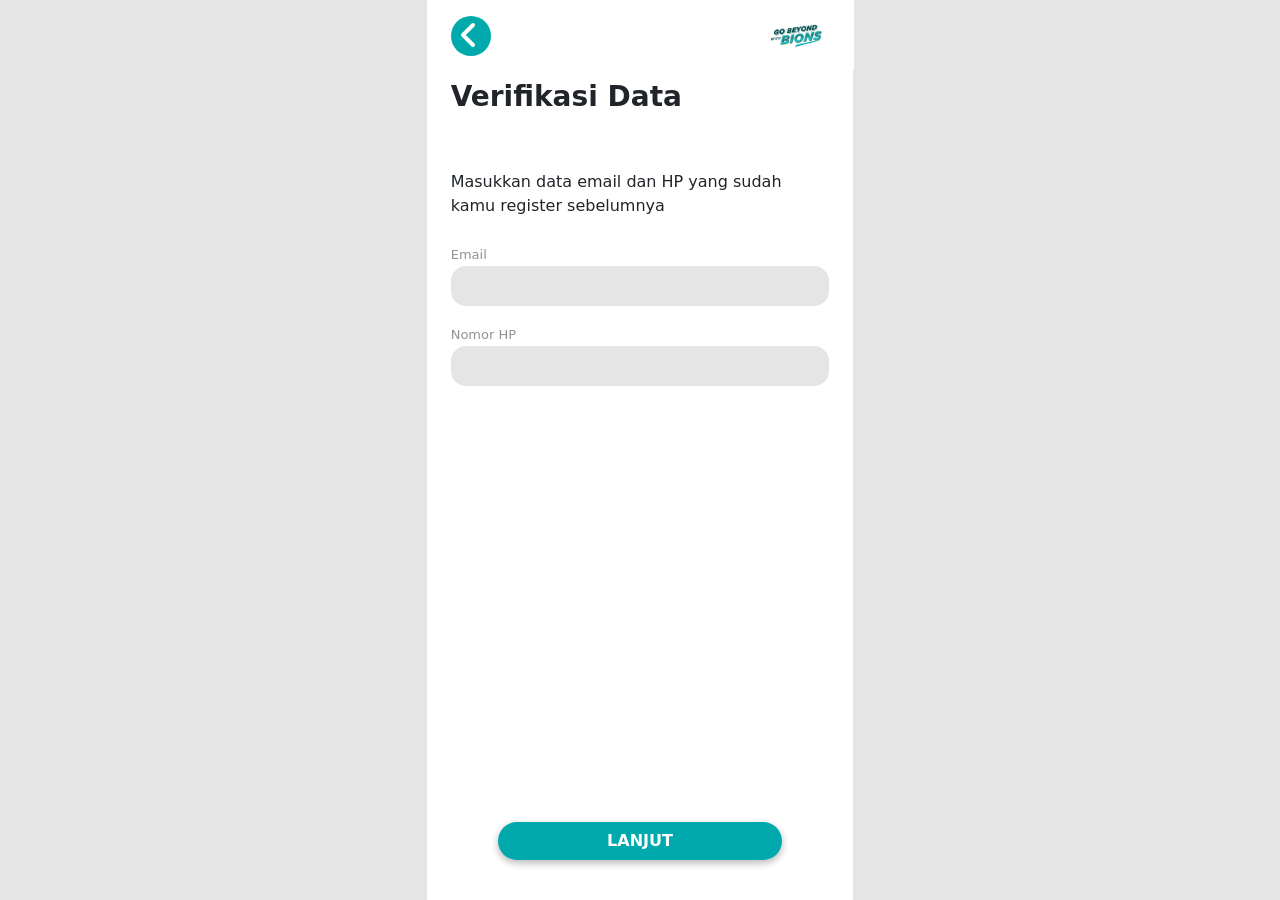
==== index.html @ 5e3c5020 "init" ====
<!DOCTYPE html><html lang="en"><head>
  <meta charset="utf-8">
  <title>BIONS</title>
  <base href="/">
  <meta name="viewport" content="width=device-width, initial-scale=1">
  <link rel="icon" type="image/x-icon" href="assets/images/logo-2.png">
  <!-- <link href="https://cdn.jsdelivr.net/npm/bootstrap@5.1.3/dist/css/bootstrap.min.css" rel="stylesheet">
  <link rel="stylesheet" href="https://cdnjs.cloudflare.com/ajax/libs/font-awesome/6.1.1/css/all.min.css" /> -->
<style>@charset "UTF-8";:root{--bs-blue:#0d6efd;--bs-indigo:#6610f2;--bs-purple:#6f42c1;--bs-pink:#d63384;--bs-red:#dc3545;--bs-orange:#fd7e14;--bs-yellow:#ffc107;--bs-green:#198754;--bs-teal:#20c997;--bs-cyan:#0dcaf0;--bs-white:#fff;--bs-gray:#6c757d;--bs-gray-dark:#343a40;--bs-gray-100:#f8f9fa;--bs-gray-200:#e9ecef;--bs-gray-300:#dee2e6;--bs-gray-400:#ced4da;--bs-gray-500:#adb5bd;--bs-gray-600:#6c757d;--bs-gray-700:#495057;--bs-gray-800:#343a40;--bs-gray-900:#212529;--bs-primary:#0d6efd;--bs-secondary:#6c757d;--bs-success:#198754;--bs-info:#0dcaf0;--bs-warning:#ffc107;--bs-danger:#dc3545;--bs-light:#f8f9fa;--bs-dark:#212529;--bs-primary-rgb:13, 110, 253;--bs-secondary-rgb:108, 117, 125;--bs-success-rgb:25, 135, 84;--bs-info-rgb:13, 202, 240;--bs-warning-rgb:255, 193, 7;--bs-danger-rgb:220, 53, 69;--bs-light-rgb:248, 249, 250;--bs-dark-rgb:33, 37, 41;--bs-white-rgb:255, 255, 255;--bs-black-rgb:0, 0, 0;--bs-body-color-rgb:33, 37, 41;--bs-body-bg-rgb:255, 255, 255;--bs-font-sans-serif:system-ui, -apple-system, "Segoe UI", Roboto, "Helvetica Neue", Arial, "Noto Sans", "Liberation Sans", sans-serif, "Apple Color Emoji", "Segoe UI Emoji", "Segoe UI Symbol", "Noto Color Emoji";--bs-font-monospace:SFMono-Regular, Menlo, Monaco, Consolas, "Liberation Mono", "Courier New", monospace;--bs-gradient:linear-gradient(180deg, rgba(255, 255, 255, .15), rgba(255, 255, 255, 0));--bs-body-font-family:var(--bs-font-sans-serif);--bs-body-font-size:1rem;--bs-body-font-weight:400;--bs-body-line-height:1.5;--bs-body-color:#212529;--bs-body-bg:#fff}*,*:before,*:after{box-sizing:border-box}@media (prefers-reduced-motion: no-preference){:root{scroll-behavior:smooth}}body{margin:0;font-family:var(--bs-body-font-family);font-size:var(--bs-body-font-size);font-weight:var(--bs-body-font-weight);line-height:var(--bs-body-line-height);color:var(--bs-body-color);text-align:var(--bs-body-text-align);background-color:var(--bs-body-bg);-webkit-text-size-adjust:100%;-webkit-tap-highlight-color:rgba(0,0,0,0)}.cus-background-abu{background-color:#e5e5e5!important}</style><link rel="stylesheet" href="styles.a866a06c50317f3f.css" media="print" onload="this.media='all'"><noscript><link rel="stylesheet" href="styles.a866a06c50317f3f.css"></noscript></head>
<body class="cus-background-abu">
  <app-root></app-root>
<script src="runtime.8d07fe983a2308d1.js" type="module"></script><script src="polyfills.07fcf243f8ad0314.js" type="module"></script><script src="main.a54e2467f83f631f.js" type="module"></script>

</body></html>
---- styles.a866a06c50317f3f.css ----
@charset "UTF-8";/*!
 * Bootstrap v5.1.3 (https://getbootstrap.com/)
 * Copyright 2011-2021 The Bootstrap Authors
 * Copyright 2011-2021 Twitter, Inc.
 * Licensed under MIT (https://github.com/twbs/bootstrap/blob/main/LICENSE)
 */:root{--bs-blue: #0d6efd;--bs-indigo: #6610f2;--bs-purple: #6f42c1;--bs-pink: #d63384;--bs-red: #dc3545;--bs-orange: #fd7e14;--bs-yellow: #ffc107;--bs-green: #198754;--bs-teal: #20c997;--bs-cyan: #0dcaf0;--bs-white: #fff;--bs-gray: #6c757d;--bs-gray-dark: #343a40;--bs-gray-100: #f8f9fa;--bs-gray-200: #e9ecef;--bs-gray-300: #dee2e6;--bs-gray-400: #ced4da;--bs-gray-500: #adb5bd;--bs-gray-600: #6c757d;--bs-gray-700: #495057;--bs-gray-800: #343a40;--bs-gray-900: #212529;--bs-primary: #0d6efd;--bs-secondary: #6c757d;--bs-success: #198754;--bs-info: #0dcaf0;--bs-warning: #ffc107;--bs-danger: #dc3545;--bs-light: #f8f9fa;--bs-dark: #212529;--bs-primary-rgb: 13, 110, 253;--bs-secondary-rgb: 108, 117, 125;--bs-success-rgb: 25, 135, 84;--bs-info-rgb: 13, 202, 240;--bs-warning-rgb: 255, 193, 7;--bs-danger-rgb: 220, 53, 69;--bs-light-rgb: 248, 249, 250;--bs-dark-rgb: 33, 37, 41;--bs-white-rgb: 255, 255, 255;--bs-black-rgb: 0, 0, 0;--bs-body-color-rgb: 33, 37, 41;--bs-body-bg-rgb: 255, 255, 255;--bs-font-sans-serif: system-ui, -apple-system, "Segoe UI", Roboto, "Helvetica Neue", Arial, "Noto Sans", "Liberation Sans", sans-serif, "Apple Color Emoji", "Segoe UI Emoji", "Segoe UI Symbol", "Noto Color Emoji";--bs-font-monospace: SFMono-Regular, Menlo, Monaco, Consolas, "Liberation Mono", "Courier New", monospace;--bs-gradient: linear-gradient(180deg, rgba(255, 255, 255, .15), rgba(255, 255, 255, 0));--bs-body-font-family: var(--bs-font-sans-serif);--bs-body-font-size: 1rem;--bs-body-font-weight: 400;--bs-body-line-height: 1.5;--bs-body-color: #212529;--bs-body-bg: #fff}*,*:before,*:after{box-sizing:border-box}@media (prefers-reduced-motion: no-preference){:root{scroll-behavior:smooth}}body{margin:0;font-family:var(--bs-body-font-family);font-size:var(--bs-body-font-size);font-weight:var(--bs-body-font-weight);line-height:var(--bs-body-line-height);color:var(--bs-body-color);text-align:var(--bs-body-text-align);background-color:var(--bs-body-bg);-webkit-text-size-adjust:100%;-webkit-tap-highlight-color:rgba(0,0,0,0)}hr{margin:1rem 0;color:inherit;background-color:currentColor;border:0;opacity:.25}hr:not([size]){height:1px}h6,.h6,h5,.h5,h4,.h4,h3,.h3,h2,.h2,h1,.h1{margin-top:0;margin-bottom:.5rem;font-weight:500;line-height:1.2}h1,.h1{font-size:calc(1.375rem + 1.5vw)}@media (min-width: 1200px){h1,.h1{font-size:2.5rem}}h2,.h2{font-size:calc(1.325rem + .9vw)}@media (min-width: 1200px){h2,.h2{font-size:2rem}}h3,.h3{font-size:calc(1.3rem + .6vw)}@media (min-width: 1200px){h3,.h3{font-size:1.75rem}}h4,.h4{font-size:calc(1.275rem + .3vw)}@media (min-width: 1200px){h4,.h4{font-size:1.5rem}}h5,.h5{font-size:1.25rem}h6,.h6{font-size:1rem}p{margin-top:0;margin-bottom:1rem}abbr[title],abbr[data-bs-original-title]{-webkit-text-decoration:underline dotted;text-decoration:underline dotted;cursor:help;-webkit-text-decoration-skip-ink:none;text-decoration-skip-ink:none}address{margin-bottom:1rem;font-style:normal;line-height:inherit}ol,ul{padding-left:2rem}ol,ul,dl{margin-top:0;margin-bottom:1rem}ol ol,ul ul,ol ul,ul ol{margin-bottom:0}dt{font-weight:700}dd{margin-bottom:.5rem;margin-left:0}blockquote{margin:0 0 1rem}b,strong{font-weight:bolder}small,.small{font-size:.875em}mark,.mark{padding:.2em;background-color:#fcf8e3}sub,sup{position:relative;font-size:.75em;line-height:0;vertical-align:baseline}sub{bottom:-.25em}sup{top:-.5em}a{color:#0d6efd;text-decoration:underline}a:hover{color:#0a58ca}a:not([href]):not([class]),a:not([href]):not([class]):hover{color:inherit;text-decoration:none}pre,code,kbd,samp{font-family:var(--bs-font-monospace);font-size:1em;direction:ltr;unicode-bidi:bidi-override}pre{display:block;margin-top:0;margin-bottom:1rem;overflow:auto;font-size:.875em}pre code{font-size:inherit;color:inherit;word-break:normal}code{font-size:.875em;color:#d63384;word-wrap:break-word}a>code{color:inherit}kbd{padding:.2rem .4rem;font-size:.875em;color:#fff;background-color:#212529;border-radius:.2rem}kbd kbd{padding:0;font-size:1em;font-weight:700}figure{margin:0 0 1rem}img,svg{vertical-align:middle}table{caption-side:bottom;border-collapse:collapse}caption{padding-top:.5rem;padding-bottom:.5rem;color:#6c757d;text-align:left}th{text-align:inherit;text-align:-webkit-match-parent}thead,tbody,tfoot,tr,td,th{border-color:inherit;border-style:solid;border-width:0}label{display:inline-block}button{border-radius:0}button:focus:not(:focus-visible){outline:0}input,button,select,optgroup,textarea{margin:0;font-family:inherit;font-size:inherit;line-height:inherit}button,select{text-transform:none}[role=button]{cursor:pointer}select{word-wrap:normal}select:disabled{opacity:1}[list]::-webkit-calendar-picker-indicator{display:none}button,[type=button],[type=reset],[type=submit]{-webkit-appearance:button}button:not(:disabled),[type=button]:not(:disabled),[type=reset]:not(:disabled),[type=submit]:not(:disabled){cursor:pointer}::-moz-focus-inner{padding:0;border-style:none}textarea{resize:vertical}fieldset{min-width:0;padding:0;margin:0;border:0}legend{float:left;width:100%;padding:0;margin-bottom:.5rem;font-size:calc(1.275rem + .3vw);line-height:inherit}@media (min-width: 1200px){legend{font-size:1.5rem}}legend+*{clear:left}::-webkit-datetime-edit-fields-wrapper,::-webkit-datetime-edit-text,::-webkit-datetime-edit-minute,::-webkit-datetime-edit-hour-field,::-webkit-datetime-edit-day-field,::-webkit-datetime-edit-month-field,::-webkit-datetime-edit-year-field{padding:0}::-webkit-inner-spin-button{height:auto}[type=search]{outline-offset:-2px;-webkit-appearance:textfield}::-webkit-search-decoration{-webkit-appearance:none}::-webkit-color-swatch-wrapper{padding:0}::-webkit-file-upload-button{font:inherit}::file-selector-button{font:inherit}::-webkit-file-upload-button{font:inherit;-webkit-appearance:button}output{display:inline-block}iframe{border:0}summary{display:list-item;cursor:pointer}progress{vertical-align:baseline}[hidden]{display:none!important}.lead{font-size:1.25rem;font-weight:300}.display-1{font-size:calc(1.625rem + 4.5vw);font-weight:300;line-height:1.2}@media (min-width: 1200px){.display-1{font-size:5rem}}.display-2{font-size:calc(1.575rem + 3.9vw);font-weight:300;line-height:1.2}@media (min-width: 1200px){.display-2{font-size:4.5rem}}.display-3{font-size:calc(1.525rem + 3.3vw);font-weight:300;line-height:1.2}@media (min-width: 1200px){.display-3{font-size:4rem}}.display-4{font-size:calc(1.475rem + 2.7vw);font-weight:300;line-height:1.2}@media (min-width: 1200px){.display-4{font-size:3.5rem}}.display-5{font-size:calc(1.425rem + 2.1vw);font-weight:300;line-height:1.2}@media (min-width: 1200px){.display-5{font-size:3rem}}.display-6{font-size:calc(1.375rem + 1.5vw);font-weight:300;line-height:1.2}@media (min-width: 1200px){.display-6{font-size:2.5rem}}.list-unstyled,.list-inline{padding-left:0;list-style:none}.list-inline-item{display:inline-block}.list-inline-item:not(:last-child){margin-right:.5rem}.initialism{font-size:.875em;text-transform:uppercase}.blockquote{margin-bottom:1rem;font-size:1.25rem}.blockquote>:last-child{margin-bottom:0}.blockquote-footer{margin-top:-1rem;margin-bottom:1rem;font-size:.875em;color:#6c757d}.blockquote-footer:before{content:"\2014\a0"}.img-fluid{max-width:100%;height:auto}.img-thumbnail{padding:.25rem;background-color:#fff;border:1px solid #dee2e6;border-radius:.25rem;max-width:100%;height:auto}.figure{display:inline-block}.figure-img{margin-bottom:.5rem;line-height:1}.figure-caption{font-size:.875em;color:#6c757d}.container,.container-fluid,.container-xxl,.container-xl,.container-lg,.container-md,.container-sm{width:100%;padding-right:var(--bs-gutter-x, .75rem);padding-left:var(--bs-gutter-x, .75rem);margin-right:auto;margin-left:auto}@media (min-width: 576px){.container-sm,.container{max-width:540px}}@media (min-width: 768px){.container-md,.container-sm,.container{max-width:720px}}@media (min-width: 992px){.container-lg,.container-md,.container-sm,.container{max-width:960px}}@media (min-width: 1200px){.container-xl,.container-lg,.container-md,.container-sm,.container{max-width:1140px}}@media (min-width: 1400px){.container-xxl,.container-xl,.container-lg,.container-md,.container-sm,.container{max-width:1320px}}.row{--bs-gutter-x: 1.5rem;--bs-gutter-y: 0;display:flex;flex-wrap:wrap;margin-top:calc(-1 * var(--bs-gutter-y));margin-right:calc(-.5 * var(--bs-gutter-x));margin-left:calc(-.5 * var(--bs-gutter-x))}.row>*{flex-shrink:0;width:100%;max-width:100%;padding-right:calc(var(--bs-gutter-x) * .5);padding-left:calc(var(--bs-gutter-x) * .5);margin-top:var(--bs-gutter-y)}.col{flex:1 0 0%}.row-cols-auto>*{flex:0 0 auto;width:auto}.row-cols-1>*{flex:0 0 auto;width:100%}.row-cols-2>*{flex:0 0 auto;width:50%}.row-cols-3>*{flex:0 0 auto;width:33.3333333333%}.row-cols-4>*{flex:0 0 auto;width:25%}.row-cols-5>*{flex:0 0 auto;width:20%}.row-cols-6>*{flex:0 0 auto;width:16.6666666667%}.col-auto{flex:0 0 auto;width:auto}.col-1{flex:0 0 auto;width:8.33333333%}.col-2{flex:0 0 auto;width:16.66666667%}.col-3{flex:0 0 auto;width:25%}.col-4{flex:0 0 auto;width:33.33333333%}.col-5{flex:0 0 auto;width:41.66666667%}.col-6{flex:0 0 auto;width:50%}.col-7{flex:0 0 auto;width:58.33333333%}.col-8{flex:0 0 auto;width:66.66666667%}.col-9{flex:0 0 auto;width:75%}.col-10{flex:0 0 auto;width:83.33333333%}.col-11{flex:0 0 auto;width:91.66666667%}.col-12{flex:0 0 auto;width:100%}.offset-1{margin-left:8.33333333%}.offset-2{margin-left:16.66666667%}.offset-3{margin-left:25%}.offset-4{margin-left:33.33333333%}.offset-5{margin-left:41.66666667%}.offset-6{margin-left:50%}.offset-7{margin-left:58.33333333%}.offset-8{margin-left:66.66666667%}.offset-9{margin-left:75%}.offset-10{margin-left:83.33333333%}.offset-11{margin-left:91.66666667%}.g-0,.gx-0{--bs-gutter-x: 0}.g-0,.gy-0{--bs-gutter-y: 0}.g-1,.gx-1{--bs-gutter-x: .25rem}.g-1,.gy-1{--bs-gutter-y: .25rem}.g-2,.gx-2{--bs-gutter-x: .5rem}.g-2,.gy-2{--bs-gutter-y: .5rem}.g-3,.gx-3{--bs-gutter-x: 1rem}.g-3,.gy-3{--bs-gutter-y: 1rem}.g-4,.gx-4{--bs-gutter-x: 1.5rem}.g-4,.gy-4{--bs-gutter-y: 1.5rem}.g-5,.gx-5{--bs-gutter-x: 3rem}.g-5,.gy-5{--bs-gutter-y: 3rem}@media (min-width: 576px){.col-sm{flex:1 0 0%}.row-cols-sm-auto>*{flex:0 0 auto;width:auto}.row-cols-sm-1>*{flex:0 0 auto;width:100%}.row-cols-sm-2>*{flex:0 0 auto;width:50%}.row-cols-sm-3>*{flex:0 0 auto;width:33.3333333333%}.row-cols-sm-4>*{flex:0 0 auto;width:25%}.row-cols-sm-5>*{flex:0 0 auto;width:20%}.row-cols-sm-6>*{flex:0 0 auto;width:16.6666666667%}.col-sm-auto{flex:0 0 auto;width:auto}.col-sm-1{flex:0 0 auto;width:8.33333333%}.col-sm-2{flex:0 0 auto;width:16.66666667%}.col-sm-3{flex:0 0 auto;width:25%}.col-sm-4{flex:0 0 auto;width:33.33333333%}.col-sm-5{flex:0 0 auto;width:41.66666667%}.col-sm-6{flex:0 0 auto;width:50%}.col-sm-7{flex:0 0 auto;width:58.33333333%}.col-sm-8{flex:0 0 auto;width:66.66666667%}.col-sm-9{flex:0 0 auto;width:75%}.col-sm-10{flex:0 0 auto;width:83.33333333%}.col-sm-11{flex:0 0 auto;width:91.66666667%}.col-sm-12{flex:0 0 auto;width:100%}.offset-sm-0{margin-left:0}.offset-sm-1{margin-left:8.33333333%}.offset-sm-2{margin-left:16.66666667%}.offset-sm-3{margin-left:25%}.offset-sm-4{margin-left:33.33333333%}.offset-sm-5{margin-left:41.66666667%}.offset-sm-6{margin-left:50%}.offset-sm-7{margin-left:58.33333333%}.offset-sm-8{margin-left:66.66666667%}.offset-sm-9{margin-left:75%}.offset-sm-10{margin-left:83.33333333%}.offset-sm-11{margin-left:91.66666667%}.g-sm-0,.gx-sm-0{--bs-gutter-x: 0}.g-sm-0,.gy-sm-0{--bs-gutter-y: 0}.g-sm-1,.gx-sm-1{--bs-gutter-x: .25rem}.g-sm-1,.gy-sm-1{--bs-gutter-y: .25rem}.g-sm-2,.gx-sm-2{--bs-gutter-x: .5rem}.g-sm-2,.gy-sm-2{--bs-gutter-y: .5rem}.g-sm-3,.gx-sm-3{--bs-gutter-x: 1rem}.g-sm-3,.gy-sm-3{--bs-gutter-y: 1rem}.g-sm-4,.gx-sm-4{--bs-gutter-x: 1.5rem}.g-sm-4,.gy-sm-4{--bs-gutter-y: 1.5rem}.g-sm-5,.gx-sm-5{--bs-gutter-x: 3rem}.g-sm-5,.gy-sm-5{--bs-gutter-y: 3rem}}@media (min-width: 768px){.col-md{flex:1 0 0%}.row-cols-md-auto>*{flex:0 0 auto;width:auto}.row-cols-md-1>*{flex:0 0 auto;width:100%}.row-cols-md-2>*{flex:0 0 auto;width:50%}.row-cols-md-3>*{flex:0 0 auto;width:33.3333333333%}.row-cols-md-4>*{flex:0 0 auto;width:25%}.row-cols-md-5>*{flex:0 0 auto;width:20%}.row-cols-md-6>*{flex:0 0 auto;width:16.6666666667%}.col-md-auto{flex:0 0 auto;width:auto}.col-md-1{flex:0 0 auto;width:8.33333333%}.col-md-2{flex:0 0 auto;width:16.66666667%}.col-md-3{flex:0 0 auto;width:25%}.col-md-4{flex:0 0 auto;width:33.33333333%}.col-md-5{flex:0 0 auto;width:41.66666667%}.col-md-6{flex:0 0 auto;width:50%}.col-md-7{flex:0 0 auto;width:58.33333333%}.col-md-8{flex:0 0 auto;width:66.66666667%}.col-md-9{flex:0 0 auto;width:75%}.col-md-10{flex:0 0 auto;width:83.33333333%}.col-md-11{flex:0 0 auto;width:91.66666667%}.col-md-12{flex:0 0 auto;width:100%}.offset-md-0{margin-left:0}.offset-md-1{margin-left:8.33333333%}.offset-md-2{margin-left:16.66666667%}.offset-md-3{margin-left:25%}.offset-md-4{margin-left:33.33333333%}.offset-md-5{margin-left:41.66666667%}.offset-md-6{margin-left:50%}.offset-md-7{margin-left:58.33333333%}.offset-md-8{margin-left:66.66666667%}.offset-md-9{margin-left:75%}.offset-md-10{margin-left:83.33333333%}.offset-md-11{margin-left:91.66666667%}.g-md-0,.gx-md-0{--bs-gutter-x: 0}.g-md-0,.gy-md-0{--bs-gutter-y: 0}.g-md-1,.gx-md-1{--bs-gutter-x: .25rem}.g-md-1,.gy-md-1{--bs-gutter-y: .25rem}.g-md-2,.gx-md-2{--bs-gutter-x: .5rem}.g-md-2,.gy-md-2{--bs-gutter-y: .5rem}.g-md-3,.gx-md-3{--bs-gutter-x: 1rem}.g-md-3,.gy-md-3{--bs-gutter-y: 1rem}.g-md-4,.gx-md-4{--bs-gutter-x: 1.5rem}.g-md-4,.gy-md-4{--bs-gutter-y: 1.5rem}.g-md-5,.gx-md-5{--bs-gutter-x: 3rem}.g-md-5,.gy-md-5{--bs-gutter-y: 3rem}}@media (min-width: 992px){.col-lg{flex:1 0 0%}.row-cols-lg-auto>*{flex:0 0 auto;width:auto}.row-cols-lg-1>*{flex:0 0 auto;width:100%}.row-cols-lg-2>*{flex:0 0 auto;width:50%}.row-cols-lg-3>*{flex:0 0 auto;width:33.3333333333%}.row-cols-lg-4>*{flex:0 0 auto;width:25%}.row-cols-lg-5>*{flex:0 0 auto;width:20%}.row-cols-lg-6>*{flex:0 0 auto;width:16.6666666667%}.col-lg-auto{flex:0 0 auto;width:auto}.col-lg-1{flex:0 0 auto;width:8.33333333%}.col-lg-2{flex:0 0 auto;width:16.66666667%}.col-lg-3{flex:0 0 auto;width:25%}.col-lg-4{flex:0 0 auto;width:33.33333333%}.col-lg-5{flex:0 0 auto;width:41.66666667%}.col-lg-6{flex:0 0 auto;width:50%}.col-lg-7{flex:0 0 auto;width:58.33333333%}.col-lg-8{flex:0 0 auto;width:66.66666667%}.col-lg-9{flex:0 0 auto;width:75%}.col-lg-10{flex:0 0 auto;width:83.33333333%}.col-lg-11{flex:0 0 auto;width:91.66666667%}.col-lg-12{flex:0 0 auto;width:100%}.offset-lg-0{margin-left:0}.offset-lg-1{margin-left:8.33333333%}.offset-lg-2{margin-left:16.66666667%}.offset-lg-3{margin-left:25%}.offset-lg-4{margin-left:33.33333333%}.offset-lg-5{margin-left:41.66666667%}.offset-lg-6{margin-left:50%}.offset-lg-7{margin-left:58.33333333%}.offset-lg-8{margin-left:66.66666667%}.offset-lg-9{margin-left:75%}.offset-lg-10{margin-left:83.33333333%}.offset-lg-11{margin-left:91.66666667%}.g-lg-0,.gx-lg-0{--bs-gutter-x: 0}.g-lg-0,.gy-lg-0{--bs-gutter-y: 0}.g-lg-1,.gx-lg-1{--bs-gutter-x: .25rem}.g-lg-1,.gy-lg-1{--bs-gutter-y: .25rem}.g-lg-2,.gx-lg-2{--bs-gutter-x: .5rem}.g-lg-2,.gy-lg-2{--bs-gutter-y: .5rem}.g-lg-3,.gx-lg-3{--bs-gutter-x: 1rem}.g-lg-3,.gy-lg-3{--bs-gutter-y: 1rem}.g-lg-4,.gx-lg-4{--bs-gutter-x: 1.5rem}.g-lg-4,.gy-lg-4{--bs-gutter-y: 1.5rem}.g-lg-5,.gx-lg-5{--bs-gutter-x: 3rem}.g-lg-5,.gy-lg-5{--bs-gutter-y: 3rem}}@media (min-width: 1200px){.col-xl{flex:1 0 0%}.row-cols-xl-auto>*{flex:0 0 auto;width:auto}.row-cols-xl-1>*{flex:0 0 auto;width:100%}.row-cols-xl-2>*{flex:0 0 auto;width:50%}.row-cols-xl-3>*{flex:0 0 auto;width:33.3333333333%}.row-cols-xl-4>*{flex:0 0 auto;width:25%}.row-cols-xl-5>*{flex:0 0 auto;width:20%}.row-cols-xl-6>*{flex:0 0 auto;width:16.6666666667%}.col-xl-auto{flex:0 0 auto;width:auto}.col-xl-1{flex:0 0 auto;width:8.33333333%}.col-xl-2{flex:0 0 auto;width:16.66666667%}.col-xl-3{flex:0 0 auto;width:25%}.col-xl-4{flex:0 0 auto;width:33.33333333%}.col-xl-5{flex:0 0 auto;width:41.66666667%}.col-xl-6{flex:0 0 auto;width:50%}.col-xl-7{flex:0 0 auto;width:58.33333333%}.col-xl-8{flex:0 0 auto;width:66.66666667%}.col-xl-9{flex:0 0 auto;width:75%}.col-xl-10{flex:0 0 auto;width:83.33333333%}.col-xl-11{flex:0 0 auto;width:91.66666667%}.col-xl-12{flex:0 0 auto;width:100%}.offset-xl-0{margin-left:0}.offset-xl-1{margin-left:8.33333333%}.offset-xl-2{margin-left:16.66666667%}.offset-xl-3{margin-left:25%}.offset-xl-4{margin-left:33.33333333%}.offset-xl-5{margin-left:41.66666667%}.offset-xl-6{margin-left:50%}.offset-xl-7{margin-left:58.33333333%}.offset-xl-8{margin-left:66.66666667%}.offset-xl-9{margin-left:75%}.offset-xl-10{margin-left:83.33333333%}.offset-xl-11{margin-left:91.66666667%}.g-xl-0,.gx-xl-0{--bs-gutter-x: 0}.g-xl-0,.gy-xl-0{--bs-gutter-y: 0}.g-xl-1,.gx-xl-1{--bs-gutter-x: .25rem}.g-xl-1,.gy-xl-1{--bs-gutter-y: .25rem}.g-xl-2,.gx-xl-2{--bs-gutter-x: .5rem}.g-xl-2,.gy-xl-2{--bs-gutter-y: .5rem}.g-xl-3,.gx-xl-3{--bs-gutter-x: 1rem}.g-xl-3,.gy-xl-3{--bs-gutter-y: 1rem}.g-xl-4,.gx-xl-4{--bs-gutter-x: 1.5rem}.g-xl-4,.gy-xl-4{--bs-gutter-y: 1.5rem}.g-xl-5,.gx-xl-5{--bs-gutter-x: 3rem}.g-xl-5,.gy-xl-5{--bs-gutter-y: 3rem}}@media (min-width: 1400px){.col-xxl{flex:1 0 0%}.row-cols-xxl-auto>*{flex:0 0 auto;width:auto}.row-cols-xxl-1>*{flex:0 0 auto;width:100%}.row-cols-xxl-2>*{flex:0 0 auto;width:50%}.row-cols-xxl-3>*{flex:0 0 auto;width:33.3333333333%}.row-cols-xxl-4>*{flex:0 0 auto;width:25%}.row-cols-xxl-5>*{flex:0 0 auto;width:20%}.row-cols-xxl-6>*{flex:0 0 auto;width:16.6666666667%}.col-xxl-auto{flex:0 0 auto;width:auto}.col-xxl-1{flex:0 0 auto;width:8.33333333%}.col-xxl-2{flex:0 0 auto;width:16.66666667%}.col-xxl-3{flex:0 0 auto;width:25%}.col-xxl-4{flex:0 0 auto;width:33.33333333%}.col-xxl-5{flex:0 0 auto;width:41.66666667%}.col-xxl-6{flex:0 0 auto;width:50%}.col-xxl-7{flex:0 0 auto;width:58.33333333%}.col-xxl-8{flex:0 0 auto;width:66.66666667%}.col-xxl-9{flex:0 0 auto;width:75%}.col-xxl-10{flex:0 0 auto;width:83.33333333%}.col-xxl-11{flex:0 0 auto;width:91.66666667%}.col-xxl-12{flex:0 0 auto;width:100%}.offset-xxl-0{margin-left:0}.offset-xxl-1{margin-left:8.33333333%}.offset-xxl-2{margin-left:16.66666667%}.offset-xxl-3{margin-left:25%}.offset-xxl-4{margin-left:33.33333333%}.offset-xxl-5{margin-left:41.66666667%}.offset-xxl-6{margin-left:50%}.offset-xxl-7{margin-left:58.33333333%}.offset-xxl-8{margin-left:66.66666667%}.offset-xxl-9{margin-left:75%}.offset-xxl-10{margin-left:83.33333333%}.offset-xxl-11{margin-left:91.66666667%}.g-xxl-0,.gx-xxl-0{--bs-gutter-x: 0}.g-xxl-0,.gy-xxl-0{--bs-gutter-y: 0}.g-xxl-1,.gx-xxl-1{--bs-gutter-x: .25rem}.g-xxl-1,.gy-xxl-1{--bs-gutter-y: .25rem}.g-xxl-2,.gx-xxl-2{--bs-gutter-x: .5rem}.g-xxl-2,.gy-xxl-2{--bs-gutter-y: .5rem}.g-xxl-3,.gx-xxl-3{--bs-gutter-x: 1rem}.g-xxl-3,.gy-xxl-3{--bs-gutter-y: 1rem}.g-xxl-4,.gx-xxl-4{--bs-gutter-x: 1.5rem}.g-xxl-4,.gy-xxl-4{--bs-gutter-y: 1.5rem}.g-xxl-5,.gx-xxl-5{--bs-gutter-x: 3rem}.g-xxl-5,.gy-xxl-5{--bs-gutter-y: 3rem}}.table{--bs-table-bg: transparent;--bs-table-accent-bg: transparent;--bs-table-striped-color: #212529;--bs-table-striped-bg: rgba(0, 0, 0, .05);--bs-table-active-color: #212529;--bs-table-active-bg: rgba(0, 0, 0, .1);--bs-table-hover-color: #212529;--bs-table-hover-bg: rgba(0, 0, 0, .075);width:100%;margin-bottom:1rem;color:#212529;vertical-align:top;border-color:#dee2e6}.table>:not(caption)>*>*{padding:.5rem;background-color:var(--bs-table-bg);border-bottom-width:1px;box-shadow:inset 0 0 0 9999px var(--bs-table-accent-bg)}.table>tbody{vertical-align:inherit}.table>thead{vertical-align:bottom}.table>:not(:first-child){border-top:2px solid currentColor}.caption-top{caption-side:top}.table-sm>:not(caption)>*>*{padding:.25rem}.table-bordered>:not(caption)>*{border-width:1px 0}.table-bordered>:not(caption)>*>*{border-width:0 1px}.table-borderless>:not(caption)>*>*{border-bottom-width:0}.table-borderless>:not(:first-child){border-top-width:0}.table-striped>tbody>tr:nth-of-type(odd)>*{--bs-table-accent-bg: var(--bs-table-striped-bg);color:var(--bs-table-striped-color)}.table-active{--bs-table-accent-bg: var(--bs-table-active-bg);color:var(--bs-table-active-color)}.table-hover>tbody>tr:hover>*{--bs-table-accent-bg: var(--bs-table-hover-bg);color:var(--bs-table-hover-color)}.table-primary{--bs-table-bg: #cfe2ff;--bs-table-striped-bg: #c5d7f2;--bs-table-striped-color: #000;--bs-table-active-bg: #bacbe6;--bs-table-active-color: #000;--bs-table-hover-bg: #bfd1ec;--bs-table-hover-color: #000;color:#000;border-color:#bacbe6}.table-secondary{--bs-table-bg: #e2e3e5;--bs-table-striped-bg: #d7d8da;--bs-table-striped-color: #000;--bs-table-active-bg: #cbccce;--bs-table-active-color: #000;--bs-table-hover-bg: #d1d2d4;--bs-table-hover-color: #000;color:#000;border-color:#cbccce}.table-success{--bs-table-bg: #d1e7dd;--bs-table-striped-bg: #c7dbd2;--bs-table-striped-color: #000;--bs-table-active-bg: #bcd0c7;--bs-table-active-color: #000;--bs-table-hover-bg: #c1d6cc;--bs-table-hover-color: #000;color:#000;border-color:#bcd0c7}.table-info{--bs-table-bg: #cff4fc;--bs-table-striped-bg: #c5e8ef;--bs-table-striped-color: #000;--bs-table-active-bg: #badce3;--bs-table-active-color: #000;--bs-table-hover-bg: #bfe2e9;--bs-table-hover-color: #000;color:#000;border-color:#badce3}.table-warning{--bs-table-bg: #fff3cd;--bs-table-striped-bg: #f2e7c3;--bs-table-striped-color: #000;--bs-table-active-bg: #e6dbb9;--bs-table-active-color: #000;--bs-table-hover-bg: #ece1be;--bs-table-hover-color: #000;color:#000;border-color:#e6dbb9}.table-danger{--bs-table-bg: #f8d7da;--bs-table-striped-bg: #eccccf;--bs-table-striped-color: #000;--bs-table-active-bg: #dfc2c4;--bs-table-active-color: #000;--bs-table-hover-bg: #e5c7ca;--bs-table-hover-color: #000;color:#000;border-color:#dfc2c4}.table-light{--bs-table-bg: #f8f9fa;--bs-table-striped-bg: #ecedee;--bs-table-striped-color: #000;--bs-table-active-bg: #dfe0e1;--bs-table-active-color: #000;--bs-table-hover-bg: #e5e6e7;--bs-table-hover-color: #000;color:#000;border-color:#dfe0e1}.table-dark{--bs-table-bg: #212529;--bs-table-striped-bg: #2c3034;--bs-table-striped-color: #fff;--bs-table-active-bg: #373b3e;--bs-table-active-color: #fff;--bs-table-hover-bg: #323539;--bs-table-hover-color: #fff;color:#fff;border-color:#373b3e}.table-responsive{overflow-x:auto;-webkit-overflow-scrolling:touch}@media (max-width: 575.98px){.table-responsive-sm{overflow-x:auto;-webkit-overflow-scrolling:touch}}@media (max-width: 767.98px){.table-responsive-md{overflow-x:auto;-webkit-overflow-scrolling:touch}}@media (max-width: 991.98px){.table-responsive-lg{overflow-x:auto;-webkit-overflow-scrolling:touch}}@media (max-width: 1199.98px){.table-responsive-xl{overflow-x:auto;-webkit-overflow-scrolling:touch}}@media (max-width: 1399.98px){.table-responsive-xxl{overflow-x:auto;-webkit-overflow-scrolling:touch}}.form-label{margin-bottom:.5rem}.col-form-label{padding-top:calc(.375rem + 1px);padding-bottom:calc(.375rem + 1px);margin-bottom:0;font-size:inherit;line-height:1.5}.col-form-label-lg{padding-top:calc(.5rem + 1px);padding-bottom:calc(.5rem + 1px);font-size:1.25rem}.col-form-label-sm{padding-top:calc(.25rem + 1px);padding-bottom:calc(.25rem + 1px);font-size:.875rem}.form-text{margin-top:.25rem;font-size:.875em;color:#6c757d}.form-control{display:block;width:100%;padding:.375rem .75rem;font-size:1rem;font-weight:400;line-height:1.5;color:#212529;background-color:#fff;background-clip:padding-box;border:1px solid #ced4da;-webkit-appearance:none;appearance:none;border-radius:.25rem;transition:border-color .15s ease-in-out,box-shadow .15s ease-in-out}@media (prefers-reduced-motion: reduce){.form-control{transition:none}}.form-control[type=file]{overflow:hidden}.form-control[type=file]:not(:disabled):not([readonly]){cursor:pointer}.form-control:focus{color:#212529;background-color:#fff;border-color:#86b7fe;outline:0;box-shadow:0 0 0 .25rem #0d6efd40}.form-control::-webkit-date-and-time-value{height:1.5em}.form-control::placeholder{color:#6c757d;opacity:1}.form-control:disabled,.form-control[readonly]{background-color:#e9ecef;opacity:1}.form-control::-webkit-file-upload-button{padding:.375rem .75rem;margin:-.375rem -.75rem;margin-inline-end:.75rem;color:#212529;background-color:#e9ecef;pointer-events:none;border-color:inherit;border-style:solid;border-width:0;border-inline-end-width:1px;border-radius:0;-webkit-transition:color .15s ease-in-out,background-color .15s ease-in-out,border-color .15s ease-in-out,box-shadow .15s ease-in-out;transition:color .15s ease-in-out,background-color .15s ease-in-out,border-color .15s ease-in-out,box-shadow .15s ease-in-out}.form-control::file-selector-button{padding:.375rem .75rem;margin:-.375rem -.75rem;margin-inline-end:.75rem;color:#212529;background-color:#e9ecef;pointer-events:none;border-color:inherit;border-style:solid;border-width:0;border-inline-end-width:1px;border-radius:0;transition:color .15s ease-in-out,background-color .15s ease-in-out,border-color .15s ease-in-out,box-shadow .15s ease-in-out}@media (prefers-reduced-motion: reduce){.form-control::-webkit-file-upload-button{-webkit-transition:none;transition:none}.form-control::file-selector-button{transition:none}}.form-control:hover:not(:disabled):not([readonly])::-webkit-file-upload-button{background-color:#dde0e3}.form-control:hover:not(:disabled):not([readonly])::file-selector-button{background-color:#dde0e3}.form-control::-webkit-file-upload-button{padding:.375rem .75rem;margin:-.375rem -.75rem;margin-inline-end:.75rem;color:#212529;background-color:#e9ecef;pointer-events:none;border-color:inherit;border-style:solid;border-width:0;border-inline-end-width:1px;border-radius:0;-webkit-transition:color .15s ease-in-out,background-color .15s ease-in-out,border-color .15s ease-in-out,box-shadow .15s ease-in-out;transition:color .15s ease-in-out,background-color .15s ease-in-out,border-color .15s ease-in-out,box-shadow .15s ease-in-out}@media (prefers-reduced-motion: reduce){.form-control::-webkit-file-upload-button{-webkit-transition:none;transition:none}}.form-control:hover:not(:disabled):not([readonly])::-webkit-file-upload-button{background-color:#dde0e3}.form-control-plaintext{display:block;width:100%;padding:.375rem 0;margin-bottom:0;line-height:1.5;color:#212529;background-color:transparent;border:solid transparent;border-width:1px 0}.form-control-plaintext.form-control-sm,.form-control-plaintext.form-control-lg{padding-right:0;padding-left:0}.form-control-sm{min-height:calc(1.5em + .5rem + 2px);padding:.25rem .5rem;font-size:.875rem;border-radius:.2rem}.form-control-sm::-webkit-file-upload-button{padding:.25rem .5rem;margin:-.25rem -.5rem;margin-inline-end:.5rem}.form-control-sm::file-selector-button{padding:.25rem .5rem;margin:-.25rem -.5rem;margin-inline-end:.5rem}.form-control-sm::-webkit-file-upload-button{padding:.25rem .5rem;margin:-.25rem -.5rem;margin-inline-end:.5rem}.form-control-lg{min-height:calc(1.5em + 1rem + 2px);padding:.5rem 1rem;font-size:1.25rem;border-radius:.3rem}.form-control-lg::-webkit-file-upload-button{padding:.5rem 1rem;margin:-.5rem -1rem;margin-inline-end:1rem}.form-control-lg::file-selector-button{padding:.5rem 1rem;margin:-.5rem -1rem;margin-inline-end:1rem}.form-control-lg::-webkit-file-upload-button{padding:.5rem 1rem;margin:-.5rem -1rem;margin-inline-end:1rem}textarea.form-control{min-height:calc(1.5em + .75rem + 2px)}textarea.form-control-sm{min-height:calc(1.5em + .5rem + 2px)}textarea.form-control-lg{min-height:calc(1.5em + 1rem + 2px)}.form-control-color{width:3rem;height:auto;padding:.375rem}.form-control-color:not(:disabled):not([readonly]){cursor:pointer}.form-control-color::-moz-color-swatch{height:1.5em;border-radius:.25rem}.form-control-color::-webkit-color-swatch{height:1.5em;border-radius:.25rem}.form-select{display:block;width:100%;padding:.375rem 2.25rem .375rem .75rem;-moz-padding-start:calc(.75rem - 3px);font-size:1rem;font-weight:400;line-height:1.5;color:#212529;background-color:#fff;background-image:url("data:image/svg+xml,%3csvg xmlns='http://www.w3.org/2000/svg' viewBox='0 0 16 16'%3e%3cpath fill='none' stroke='%23343a40' stroke-linecap='round' stroke-linejoin='round' stroke-width='2' d='M2 5l6 6 6-6'/%3e%3c/svg%3e");background-repeat:no-repeat;background-position:right .75rem center;background-size:16px 12px;border:1px solid #ced4da;border-radius:.25rem;transition:border-color .15s ease-in-out,box-shadow .15s ease-in-out;-webkit-appearance:none;appearance:none}@media (prefers-reduced-motion: reduce){.form-select{transition:none}}.form-select:focus{border-color:#86b7fe;outline:0;box-shadow:0 0 0 .25rem #0d6efd40}.form-select[multiple],.form-select[size]:not([size="1"]){padding-right:.75rem;background-image:none}.form-select:disabled{background-color:#e9ecef}.form-select:-moz-focusring{color:transparent;text-shadow:0 0 0 #212529}.form-select-sm{padding-top:.25rem;padding-bottom:.25rem;padding-left:.5rem;font-size:.875rem;border-radius:.2rem}.form-select-lg{padding-top:.5rem;padding-bottom:.5rem;padding-left:1rem;font-size:1.25rem;border-radius:.3rem}.form-check{display:block;min-height:1.5rem;padding-left:1.5em;margin-bottom:.125rem}.form-check .form-check-input{float:left;margin-left:-1.5em}.form-check-input{width:1em;height:1em;margin-top:.25em;vertical-align:top;background-color:#fff;background-repeat:no-repeat;background-position:center;background-size:contain;border:1px solid rgba(0,0,0,.25);-webkit-appearance:none;appearance:none;-webkit-print-color-adjust:exact;color-adjust:exact}.form-check-input[type=checkbox]{border-radius:.25em}.form-check-input[type=radio]{border-radius:50%}.form-check-input:active{filter:brightness(90%)}.form-check-input:focus{border-color:#86b7fe;outline:0;box-shadow:0 0 0 .25rem #0d6efd40}.form-check-input:checked{background-color:#0d6efd;border-color:#0d6efd}.form-check-input:checked[type=checkbox]{background-image:url("data:image/svg+xml,%3csvg xmlns='http://www.w3.org/2000/svg' viewBox='0 0 20 20'%3e%3cpath fill='none' stroke='%23fff' stroke-linecap='round' stroke-linejoin='round' stroke-width='3' d='M6 10l3 3l6-6'/%3e%3c/svg%3e")}.form-check-input:checked[type=radio]{background-image:url("data:image/svg+xml,%3csvg xmlns='http://www.w3.org/2000/svg' viewBox='-4 -4 8 8'%3e%3ccircle r='2' fill='%23fff'/%3e%3c/svg%3e")}.form-check-input[type=checkbox]:indeterminate{background-color:#0d6efd;border-color:#0d6efd;background-image:url("data:image/svg+xml,%3csvg xmlns='http://www.w3.org/2000/svg' viewBox='0 0 20 20'%3e%3cpath fill='none' stroke='%23fff' stroke-linecap='round' stroke-linejoin='round' stroke-width='3' d='M6 10h8'/%3e%3c/svg%3e")}.form-check-input:disabled{pointer-events:none;filter:none;opacity:.5}.form-check-input[disabled]~.form-check-label,.form-check-input:disabled~.form-check-label{opacity:.5}.form-switch{padding-left:2.5em}.form-switch .form-check-input{width:2em;margin-left:-2.5em;background-image:url("data:image/svg+xml,%3csvg xmlns='http://www.w3.org/2000/svg' viewBox='-4 -4 8 8'%3e%3ccircle r='3' fill='rgba%280, 0, 0, 0.25%29'/%3e%3c/svg%3e");background-position:left center;border-radius:2em;transition:background-position .15s ease-in-out}@media (prefers-reduced-motion: reduce){.form-switch .form-check-input{transition:none}}.form-switch .form-check-input:focus{background-image:url("data:image/svg+xml,%3csvg xmlns='http://www.w3.org/2000/svg' viewBox='-4 -4 8 8'%3e%3ccircle r='3' fill='%2386b7fe'/%3e%3c/svg%3e")}.form-switch .form-check-input:checked{background-position:right center;background-image:url("data:image/svg+xml,%3csvg xmlns='http://www.w3.org/2000/svg' viewBox='-4 -4 8 8'%3e%3ccircle r='3' fill='%23fff'/%3e%3c/svg%3e")}.form-check-inline{display:inline-block;margin-right:1rem}.btn-check{position:absolute;clip:rect(0,0,0,0);pointer-events:none}.btn-check[disabled]+.btn,.btn-check:disabled+.btn{pointer-events:none;filter:none;opacity:.65}.form-range{width:100%;height:1.5rem;padding:0;background-color:transparent;-webkit-appearance:none;appearance:none}.form-range:focus{outline:0}.form-range:focus::-webkit-slider-thumb{box-shadow:0 0 0 1px #fff,0 0 0 .25rem #0d6efd40}.form-range:focus::-moz-range-thumb{box-shadow:0 0 0 1px #fff,0 0 0 .25rem #0d6efd40}.form-range::-moz-focus-outer{border:0}.form-range::-webkit-slider-thumb{width:1rem;height:1rem;margin-top:-.25rem;background-color:#0d6efd;border:0;border-radius:1rem;-webkit-transition:background-color .15s ease-in-out,border-color .15s ease-in-out,box-shadow .15s ease-in-out;transition:background-color .15s ease-in-out,border-color .15s ease-in-out,box-shadow .15s ease-in-out;-webkit-appearance:none;appearance:none}@media (prefers-reduced-motion: reduce){.form-range::-webkit-slider-thumb{-webkit-transition:none;transition:none}}.form-range::-webkit-slider-thumb:active{background-color:#b6d4fe}.form-range::-webkit-slider-runnable-track{width:100%;height:.5rem;color:transparent;cursor:pointer;background-color:#dee2e6;border-color:transparent;border-radius:1rem}.form-range::-moz-range-thumb{width:1rem;height:1rem;background-color:#0d6efd;border:0;border-radius:1rem;-moz-transition:background-color .15s ease-in-out,border-color .15s ease-in-out,box-shadow .15s ease-in-out;transition:background-color .15s ease-in-out,border-color .15s ease-in-out,box-shadow .15s ease-in-out;appearance:none}@media (prefers-reduced-motion: reduce){.form-range::-moz-range-thumb{-moz-transition:none;transition:none}}.form-range::-moz-range-thumb:active{background-color:#b6d4fe}.form-range::-moz-range-track{width:100%;height:.5rem;color:transparent;cursor:pointer;background-color:#dee2e6;border-color:transparent;border-radius:1rem}.form-range:disabled{pointer-events:none}.form-range:disabled::-webkit-slider-thumb{background-color:#adb5bd}.form-range:disabled::-moz-range-thumb{background-color:#adb5bd}.form-floating{position:relative}.form-floating>.form-control,.form-floating>.form-select{height:calc(3.5rem + 2px);line-height:1.25}.form-floating>label{position:absolute;top:0;left:0;height:100%;padding:1rem .75rem;pointer-events:none;border:1px solid transparent;transform-origin:0 0;transition:opacity .1s ease-in-out,transform .1s ease-in-out}@media (prefers-reduced-motion: reduce){.form-floating>label{transition:none}}.form-floating>.form-control{padding:1rem .75rem}.form-floating>.form-control::placeholder{color:transparent}.form-floating>.form-control:focus,.form-floating>.form-control:not(:placeholder-shown){padding-top:1.625rem;padding-bottom:.625rem}.form-floating>.form-control:-webkit-autofill{padding-top:1.625rem;padding-bottom:.625rem}.form-floating>.form-select{padding-top:1.625rem;padding-bottom:.625rem}.form-floating>.form-control:focus~label,.form-floating>.form-control:not(:placeholder-shown)~label,.form-floating>.form-select~label{opacity:.65;transform:scale(.85) translateY(-.5rem) translate(.15rem)}.form-floating>.form-control:-webkit-autofill~label{opacity:.65;transform:scale(.85) translateY(-.5rem) translate(.15rem)}.input-group{position:relative;display:flex;flex-wrap:wrap;align-items:stretch;width:100%}.input-group>.form-control,.input-group>.form-select{position:relative;flex:1 1 auto;width:1%;min-width:0}.input-group>.form-control:focus,.input-group>.form-select:focus{z-index:3}.input-group .btn{position:relative;z-index:2}.input-group .btn:focus{z-index:3}.input-group-text{display:flex;align-items:center;padding:.375rem .75rem;font-size:1rem;font-weight:400;line-height:1.5;color:#212529;text-align:center;white-space:nowrap;background-color:#e9ecef;border:1px solid #ced4da;border-radius:.25rem}.input-group-lg>.form-control,.input-group-lg>.form-select,.input-group-lg>.input-group-text,.input-group-lg>.btn{padding:.5rem 1rem;font-size:1.25rem;border-radius:.3rem}.input-group-sm>.form-control,.input-group-sm>.form-select,.input-group-sm>.input-group-text,.input-group-sm>.btn{padding:.25rem .5rem;font-size:.875rem;border-radius:.2rem}.input-group-lg>.form-select,.input-group-sm>.form-select{padding-right:3rem}.input-group:not(.has-validation)>:not(:last-child):not(.dropdown-toggle):not(.dropdown-menu),.input-group:not(.has-validation)>.dropdown-toggle:nth-last-child(n+3){border-top-right-radius:0;border-bottom-right-radius:0}.input-group.has-validation>:nth-last-child(n+3):not(.dropdown-toggle):not(.dropdown-menu),.input-group.has-validation>.dropdown-toggle:nth-last-child(n+4){border-top-right-radius:0;border-bottom-right-radius:0}.input-group>:not(:first-child):not(.dropdown-menu):not(.valid-tooltip):not(.valid-feedback):not(.invalid-tooltip):not(.invalid-feedback){margin-left:-1px;border-top-left-radius:0;border-bottom-left-radius:0}.valid-feedback{display:none;width:100%;margin-top:.25rem;font-size:.875em;color:#198754}.valid-tooltip{position:absolute;top:100%;z-index:5;display:none;max-width:100%;padding:.25rem .5rem;margin-top:.1rem;font-size:.875rem;color:#fff;background-color:#198754e6;border-radius:.25rem}.was-validated :valid~.valid-feedback,.was-validated :valid~.valid-tooltip,.is-valid~.valid-feedback,.is-valid~.valid-tooltip{display:block}.was-validated .form-control:valid,.form-control.is-valid{border-color:#198754;padding-right:calc(1.5em + .75rem);background-image:url("data:image/svg+xml,%3csvg xmlns='http://www.w3.org/2000/svg' viewBox='0 0 8 8'%3e%3cpath fill='%23198754' d='M2.3 6.73L.6 4.53c-.4-1.04.46-1.4 1.1-.8l1.1 1.4 3.4-3.8c.6-.63 1.6-.27 1.2.7l-4 4.6c-.43.5-.8.4-1.1.1z'/%3e%3c/svg%3e");background-repeat:no-repeat;background-position:right calc(.375em + .1875rem) center;background-size:calc(.75em + .375rem) calc(.75em + .375rem)}.was-validated .form-control:valid:focus,.form-control.is-valid:focus{border-color:#198754;box-shadow:0 0 0 .25rem #19875440}.was-validated textarea.form-control:valid,textarea.form-control.is-valid{padding-right:calc(1.5em + .75rem);background-position:top calc(.375em + .1875rem) right calc(.375em + .1875rem)}.was-validated .form-select:valid,.form-select.is-valid{border-color:#198754}.was-validated .form-select:valid:not([multiple]):not([size]),.was-validated .form-select:valid:not([multiple])[size="1"],.form-select.is-valid:not([multiple]):not([size]),.form-select.is-valid:not([multiple])[size="1"]{padding-right:4.125rem;background-image:url("data:image/svg+xml,%3csvg xmlns='http://www.w3.org/2000/svg' viewBox='0 0 16 16'%3e%3cpath fill='none' stroke='%23343a40' stroke-linecap='round' stroke-linejoin='round' stroke-width='2' d='M2 5l6 6 6-6'/%3e%3c/svg%3e"),url("data:image/svg+xml,%3csvg xmlns='http://www.w3.org/2000/svg' viewBox='0 0 8 8'%3e%3cpath fill='%23198754' d='M2.3 6.73L.6 4.53c-.4-1.04.46-1.4 1.1-.8l1.1 1.4 3.4-3.8c.6-.63 1.6-.27 1.2.7l-4 4.6c-.43.5-.8.4-1.1.1z'/%3e%3c/svg%3e");background-position:right .75rem center,center right 2.25rem;background-size:16px 12px,calc(.75em + .375rem) calc(.75em + .375rem)}.was-validated .form-select:valid:focus,.form-select.is-valid:focus{border-color:#198754;box-shadow:0 0 0 .25rem #19875440}.was-validated .form-check-input:valid,.form-check-input.is-valid{border-color:#198754}.was-validated .form-check-input:valid:checked,.form-check-input.is-valid:checked{background-color:#198754}.was-validated .form-check-input:valid:focus,.form-check-input.is-valid:focus{box-shadow:0 0 0 .25rem #19875440}.was-validated .form-check-input:valid~.form-check-label,.form-check-input.is-valid~.form-check-label{color:#198754}.form-check-inline .form-check-input~.valid-feedback{margin-left:.5em}.was-validated .input-group .form-control:valid,.input-group .form-control.is-valid,.was-validated .input-group .form-select:valid,.input-group .form-select.is-valid{z-index:1}.was-validated .input-group .form-control:valid:focus,.input-group .form-control.is-valid:focus,.was-validated .input-group .form-select:valid:focus,.input-group .form-select.is-valid:focus{z-index:3}.invalid-feedback{display:none;width:100%;margin-top:.25rem;font-size:.875em;color:#dc3545}.invalid-tooltip{position:absolute;top:100%;z-index:5;display:none;max-width:100%;padding:.25rem .5rem;margin-top:.1rem;font-size:.875rem;color:#fff;background-color:#dc3545e6;border-radius:.25rem}.was-validated :invalid~.invalid-feedback,.was-validated :invalid~.invalid-tooltip,.is-invalid~.invalid-feedback,.is-invalid~.invalid-tooltip{display:block}.was-validated .form-control:invalid,.form-control.is-invalid{border-color:#dc3545;padding-right:calc(1.5em + .75rem);background-image:url("data:image/svg+xml,%3csvg xmlns='http://www.w3.org/2000/svg' viewBox='0 0 12 12' width='12' height='12' fill='none' stroke='%23dc3545'%3e%3ccircle cx='6' cy='6' r='4.5'/%3e%3cpath stroke-linejoin='round' d='M5.8 3.6h.4L6 6.5z'/%3e%3ccircle cx='6' cy='8.2' r='.6' fill='%23dc3545' stroke='none'/%3e%3c/svg%3e");background-repeat:no-repeat;background-position:right calc(.375em + .1875rem) center;background-size:calc(.75em + .375rem) calc(.75em + .375rem)}.was-validated .form-control:invalid:focus,.form-control.is-invalid:focus{border-color:#dc3545;box-shadow:0 0 0 .25rem #dc354540}.was-validated textarea.form-control:invalid,textarea.form-control.is-invalid{padding-right:calc(1.5em + .75rem);background-position:top calc(.375em + .1875rem) right calc(.375em + .1875rem)}.was-validated .form-select:invalid,.form-select.is-invalid{border-color:#dc3545}.was-validated .form-select:invalid:not([multiple]):not([size]),.was-validated .form-select:invalid:not([multiple])[size="1"],.form-select.is-invalid:not([multiple]):not([size]),.form-select.is-invalid:not([multiple])[size="1"]{padding-right:4.125rem;background-image:url("data:image/svg+xml,%3csvg xmlns='http://www.w3.org/2000/svg' viewBox='0 0 16 16'%3e%3cpath fill='none' stroke='%23343a40' stroke-linecap='round' stroke-linejoin='round' stroke-width='2' d='M2 5l6 6 6-6'/%3e%3c/svg%3e"),url("data:image/svg+xml,%3csvg xmlns='http://www.w3.org/2000/svg' viewBox='0 0 12 12' width='12' height='12' fill='none' stroke='%23dc3545'%3e%3ccircle cx='6' cy='6' r='4.5'/%3e%3cpath stroke-linejoin='round' d='M5.8 3.6h.4L6 6.5z'/%3e%3ccircle cx='6' cy='8.2' r='.6' fill='%23dc3545' stroke='none'/%3e%3c/svg%3e");background-position:right .75rem center,center right 2.25rem;background-size:16px 12px,calc(.75em + .375rem) calc(.75em + .375rem)}.was-validated .form-select:invalid:focus,.form-select.is-invalid:focus{border-color:#dc3545;box-shadow:0 0 0 .25rem #dc354540}.was-validated .form-check-input:invalid,.form-check-input.is-invalid{border-color:#dc3545}.was-validated .form-check-input:invalid:checked,.form-check-input.is-invalid:checked{background-color:#dc3545}.was-validated .form-check-input:invalid:focus,.form-check-input.is-invalid:focus{box-shadow:0 0 0 .25rem #dc354540}.was-validated .form-check-input:invalid~.form-check-label,.form-check-input.is-invalid~.form-check-label{color:#dc3545}.form-check-inline .form-check-input~.invalid-feedback{margin-left:.5em}.was-validated .input-group .form-control:invalid,.input-group .form-control.is-invalid,.was-validated .input-group .form-select:invalid,.input-group .form-select.is-invalid{z-index:2}.was-validated .input-group .form-control:invalid:focus,.input-group .form-control.is-invalid:focus,.was-validated .input-group .form-select:invalid:focus,.input-group .form-select.is-invalid:focus{z-index:3}.btn{display:inline-block;font-weight:400;line-height:1.5;color:#212529;text-align:center;text-decoration:none;vertical-align:middle;cursor:pointer;-webkit-user-select:none;user-select:none;background-color:transparent;border:1px solid transparent;padding:.375rem .75rem;font-size:1rem;border-radius:.25rem;transition:color .15s ease-in-out,background-color .15s ease-in-out,border-color .15s ease-in-out,box-shadow .15s ease-in-out}@media (prefers-reduced-motion: reduce){.btn{transition:none}}.btn:hover{color:#212529}.btn-check:focus+.btn,.btn:focus{outline:0;box-shadow:0 0 0 .25rem #0d6efd40}.btn:disabled,.btn.disabled,fieldset:disabled .btn{pointer-events:none;opacity:.65}.btn-primary{color:#fff;background-color:#0d6efd;border-color:#0d6efd}.btn-primary:hover{color:#fff;background-color:#0b5ed7;border-color:#0a58ca}.btn-check:focus+.btn-primary,.btn-primary:focus{color:#fff;background-color:#0b5ed7;border-color:#0a58ca;box-shadow:0 0 0 .25rem #3184fd80}.btn-check:checked+.btn-primary,.btn-check:active+.btn-primary,.btn-primary:active,.btn-primary.active,.show>.btn-primary.dropdown-toggle{color:#fff;background-color:#0a58ca;border-color:#0a53be}.btn-check:checked+.btn-primary:focus,.btn-check:active+.btn-primary:focus,.btn-primary:active:focus,.btn-primary.active:focus,.show>.btn-primary.dropdown-toggle:focus{box-shadow:0 0 0 .25rem #3184fd80}.btn-primary:disabled,.btn-primary.disabled{color:#fff;background-color:#0d6efd;border-color:#0d6efd}.btn-secondary{color:#fff;background-color:#6c757d;border-color:#6c757d}.btn-secondary:hover{color:#fff;background-color:#5c636a;border-color:#565e64}.btn-check:focus+.btn-secondary,.btn-secondary:focus{color:#fff;background-color:#5c636a;border-color:#565e64;box-shadow:0 0 0 .25rem #828a9180}.btn-check:checked+.btn-secondary,.btn-check:active+.btn-secondary,.btn-secondary:active,.btn-secondary.active,.show>.btn-secondary.dropdown-toggle{color:#fff;background-color:#565e64;border-color:#51585e}.btn-check:checked+.btn-secondary:focus,.btn-check:active+.btn-secondary:focus,.btn-secondary:active:focus,.btn-secondary.active:focus,.show>.btn-secondary.dropdown-toggle:focus{box-shadow:0 0 0 .25rem #828a9180}.btn-secondary:disabled,.btn-secondary.disabled{color:#fff;background-color:#6c757d;border-color:#6c757d}.btn-success{color:#fff;background-color:#198754;border-color:#198754}.btn-success:hover{color:#fff;background-color:#157347;border-color:#146c43}.btn-check:focus+.btn-success,.btn-success:focus{color:#fff;background-color:#157347;border-color:#146c43;box-shadow:0 0 0 .25rem #3c996e80}.btn-check:checked+.btn-success,.btn-check:active+.btn-success,.btn-success:active,.btn-success.active,.show>.btn-success.dropdown-toggle{color:#fff;background-color:#146c43;border-color:#13653f}.btn-check:checked+.btn-success:focus,.btn-check:active+.btn-success:focus,.btn-success:active:focus,.btn-success.active:focus,.show>.btn-success.dropdown-toggle:focus{box-shadow:0 0 0 .25rem #3c996e80}.btn-success:disabled,.btn-success.disabled{color:#fff;background-color:#198754;border-color:#198754}.btn-info{color:#000;background-color:#0dcaf0;border-color:#0dcaf0}.btn-info:hover{color:#000;background-color:#31d2f2;border-color:#25cff2}.btn-check:focus+.btn-info,.btn-info:focus{color:#000;background-color:#31d2f2;border-color:#25cff2;box-shadow:0 0 0 .25rem #0baccc80}.btn-check:checked+.btn-info,.btn-check:active+.btn-info,.btn-info:active,.btn-info.active,.show>.btn-info.dropdown-toggle{color:#000;background-color:#3dd5f3;border-color:#25cff2}.btn-check:checked+.btn-info:focus,.btn-check:active+.btn-info:focus,.btn-info:active:focus,.btn-info.active:focus,.show>.btn-info.dropdown-toggle:focus{box-shadow:0 0 0 .25rem #0baccc80}.btn-info:disabled,.btn-info.disabled{color:#000;background-color:#0dcaf0;border-color:#0dcaf0}.btn-warning{color:#000;background-color:#ffc107;border-color:#ffc107}.btn-warning:hover{color:#000;background-color:#ffca2c;border-color:#ffc720}.btn-check:focus+.btn-warning,.btn-warning:focus{color:#000;background-color:#ffca2c;border-color:#ffc720;box-shadow:0 0 0 .25rem #d9a40680}.btn-check:checked+.btn-warning,.btn-check:active+.btn-warning,.btn-warning:active,.btn-warning.active,.show>.btn-warning.dropdown-toggle{color:#000;background-color:#ffcd39;border-color:#ffc720}.btn-check:checked+.btn-warning:focus,.btn-check:active+.btn-warning:focus,.btn-warning:active:focus,.btn-warning.active:focus,.show>.btn-warning.dropdown-toggle:focus{box-shadow:0 0 0 .25rem #d9a40680}.btn-warning:disabled,.btn-warning.disabled{color:#000;background-color:#ffc107;border-color:#ffc107}.btn-danger{color:#fff;background-color:#dc3545;border-color:#dc3545}.btn-danger:hover{color:#fff;background-color:#bb2d3b;border-color:#b02a37}.btn-check:focus+.btn-danger,.btn-danger:focus{color:#fff;background-color:#bb2d3b;border-color:#b02a37;box-shadow:0 0 0 .25rem #e1536180}.btn-check:checked+.btn-danger,.btn-check:active+.btn-danger,.btn-danger:active,.btn-danger.active,.show>.btn-danger.dropdown-toggle{color:#fff;background-color:#b02a37;border-color:#a52834}.btn-check:checked+.btn-danger:focus,.btn-check:active+.btn-danger:focus,.btn-danger:active:focus,.btn-danger.active:focus,.show>.btn-danger.dropdown-toggle:focus{box-shadow:0 0 0 .25rem #e1536180}.btn-danger:disabled,.btn-danger.disabled{color:#fff;background-color:#dc3545;border-color:#dc3545}.btn-light{color:#000;background-color:#f8f9fa;border-color:#f8f9fa}.btn-light:hover{color:#000;background-color:#f9fafb;border-color:#f9fafb}.btn-check:focus+.btn-light,.btn-light:focus{color:#000;background-color:#f9fafb;border-color:#f9fafb;box-shadow:0 0 0 .25rem #d3d4d580}.btn-check:checked+.btn-light,.btn-check:active+.btn-light,.btn-light:active,.btn-light.active,.show>.btn-light.dropdown-toggle{color:#000;background-color:#f9fafb;border-color:#f9fafb}.btn-check:checked+.btn-light:focus,.btn-check:active+.btn-light:focus,.btn-light:active:focus,.btn-light.active:focus,.show>.btn-light.dropdown-toggle:focus{box-shadow:0 0 0 .25rem #d3d4d580}.btn-light:disabled,.btn-light.disabled{color:#000;background-color:#f8f9fa;border-color:#f8f9fa}.btn-dark{color:#fff;background-color:#212529;border-color:#212529}.btn-dark:hover{color:#fff;background-color:#1c1f23;border-color:#1a1e21}.btn-check:focus+.btn-dark,.btn-dark:focus{color:#fff;background-color:#1c1f23;border-color:#1a1e21;box-shadow:0 0 0 .25rem #42464980}.btn-check:checked+.btn-dark,.btn-check:active+.btn-dark,.btn-dark:active,.btn-dark.active,.show>.btn-dark.dropdown-toggle{color:#fff;background-color:#1a1e21;border-color:#191c1f}.btn-check:checked+.btn-dark:focus,.btn-check:active+.btn-dark:focus,.btn-dark:active:focus,.btn-dark.active:focus,.show>.btn-dark.dropdown-toggle:focus{box-shadow:0 0 0 .25rem #42464980}.btn-dark:disabled,.btn-dark.disabled{color:#fff;background-color:#212529;border-color:#212529}.btn-outline-primary{color:#0d6efd;border-color:#0d6efd}.btn-outline-primary:hover{color:#fff;background-color:#0d6efd;border-color:#0d6efd}.btn-check:focus+.btn-outline-primary,.btn-outline-primary:focus{box-shadow:0 0 0 .25rem #0d6efd80}.btn-check:checked+.btn-outline-primary,.btn-check:active+.btn-outline-primary,.btn-outline-primary:active,.btn-outline-primary.active,.btn-outline-primary.dropdown-toggle.show{color:#fff;background-color:#0d6efd;border-color:#0d6efd}.btn-check:checked+.btn-outline-primary:focus,.btn-check:active+.btn-outline-primary:focus,.btn-outline-primary:active:focus,.btn-outline-primary.active:focus,.btn-outline-primary.dropdown-toggle.show:focus{box-shadow:0 0 0 .25rem #0d6efd80}.btn-outline-primary:disabled,.btn-outline-primary.disabled{color:#0d6efd;background-color:transparent}.btn-outline-secondary{color:#6c757d;border-color:#6c757d}.btn-outline-secondary:hover{color:#fff;background-color:#6c757d;border-color:#6c757d}.btn-check:focus+.btn-outline-secondary,.btn-outline-secondary:focus{box-shadow:0 0 0 .25rem #6c757d80}.btn-check:checked+.btn-outline-secondary,.btn-check:active+.btn-outline-secondary,.btn-outline-secondary:active,.btn-outline-secondary.active,.btn-outline-secondary.dropdown-toggle.show{color:#fff;background-color:#6c757d;border-color:#6c757d}.btn-check:checked+.btn-outline-secondary:focus,.btn-check:active+.btn-outline-secondary:focus,.btn-outline-secondary:active:focus,.btn-outline-secondary.active:focus,.btn-outline-secondary.dropdown-toggle.show:focus{box-shadow:0 0 0 .25rem #6c757d80}.btn-outline-secondary:disabled,.btn-outline-secondary.disabled{color:#6c757d;background-color:transparent}.btn-outline-success{color:#198754;border-color:#198754}.btn-outline-success:hover{color:#fff;background-color:#198754;border-color:#198754}.btn-check:focus+.btn-outline-success,.btn-outline-success:focus{box-shadow:0 0 0 .25rem #19875480}.btn-check:checked+.btn-outline-success,.btn-check:active+.btn-outline-success,.btn-outline-success:active,.btn-outline-success.active,.btn-outline-success.dropdown-toggle.show{color:#fff;background-color:#198754;border-color:#198754}.btn-check:checked+.btn-outline-success:focus,.btn-check:active+.btn-outline-success:focus,.btn-outline-success:active:focus,.btn-outline-success.active:focus,.btn-outline-success.dropdown-toggle.show:focus{box-shadow:0 0 0 .25rem #19875480}.btn-outline-success:disabled,.btn-outline-success.disabled{color:#198754;background-color:transparent}.btn-outline-info{color:#0dcaf0;border-color:#0dcaf0}.btn-outline-info:hover{color:#000;background-color:#0dcaf0;border-color:#0dcaf0}.btn-check:focus+.btn-outline-info,.btn-outline-info:focus{box-shadow:0 0 0 .25rem #0dcaf080}.btn-check:checked+.btn-outline-info,.btn-check:active+.btn-outline-info,.btn-outline-info:active,.btn-outline-info.active,.btn-outline-info.dropdown-toggle.show{color:#000;background-color:#0dcaf0;border-color:#0dcaf0}.btn-check:checked+.btn-outline-info:focus,.btn-check:active+.btn-outline-info:focus,.btn-outline-info:active:focus,.btn-outline-info.active:focus,.btn-outline-info.dropdown-toggle.show:focus{box-shadow:0 0 0 .25rem #0dcaf080}.btn-outline-info:disabled,.btn-outline-info.disabled{color:#0dcaf0;background-color:transparent}.btn-outline-warning{color:#ffc107;border-color:#ffc107}.btn-outline-warning:hover{color:#000;background-color:#ffc107;border-color:#ffc107}.btn-check:focus+.btn-outline-warning,.btn-outline-warning:focus{box-shadow:0 0 0 .25rem #ffc10780}.btn-check:checked+.btn-outline-warning,.btn-check:active+.btn-outline-warning,.btn-outline-warning:active,.btn-outline-warning.active,.btn-outline-warning.dropdown-toggle.show{color:#000;background-color:#ffc107;border-color:#ffc107}.btn-check:checked+.btn-outline-warning:focus,.btn-check:active+.btn-outline-warning:focus,.btn-outline-warning:active:focus,.btn-outline-warning.active:focus,.btn-outline-warning.dropdown-toggle.show:focus{box-shadow:0 0 0 .25rem #ffc10780}.btn-outline-warning:disabled,.btn-outline-warning.disabled{color:#ffc107;background-color:transparent}.btn-outline-danger{color:#dc3545;border-color:#dc3545}.btn-outline-danger:hover{color:#fff;background-color:#dc3545;border-color:#dc3545}.btn-check:focus+.btn-outline-danger,.btn-outline-danger:focus{box-shadow:0 0 0 .25rem #dc354580}.btn-check:checked+.btn-outline-danger,.btn-check:active+.btn-outline-danger,.btn-outline-danger:active,.btn-outline-danger.active,.btn-outline-danger.dropdown-toggle.show{color:#fff;background-color:#dc3545;border-color:#dc3545}.btn-check:checked+.btn-outline-danger:focus,.btn-check:active+.btn-outline-danger:focus,.btn-outline-danger:active:focus,.btn-outline-danger.active:focus,.btn-outline-danger.dropdown-toggle.show:focus{box-shadow:0 0 0 .25rem #dc354580}.btn-outline-danger:disabled,.btn-outline-danger.disabled{color:#dc3545;background-color:transparent}.btn-outline-light{color:#f8f9fa;border-color:#f8f9fa}.btn-outline-light:hover{color:#000;background-color:#f8f9fa;border-color:#f8f9fa}.btn-check:focus+.btn-outline-light,.btn-outline-light:focus{box-shadow:0 0 0 .25rem #f8f9fa80}.btn-check:checked+.btn-outline-light,.btn-check:active+.btn-outline-light,.btn-outline-light:active,.btn-outline-light.active,.btn-outline-light.dropdown-toggle.show{color:#000;background-color:#f8f9fa;border-color:#f8f9fa}.btn-check:checked+.btn-outline-light:focus,.btn-check:active+.btn-outline-light:focus,.btn-outline-light:active:focus,.btn-outline-light.active:focus,.btn-outline-light.dropdown-toggle.show:focus{box-shadow:0 0 0 .25rem #f8f9fa80}.btn-outline-light:disabled,.btn-outline-light.disabled{color:#f8f9fa;background-color:transparent}.btn-outline-dark{color:#212529;border-color:#212529}.btn-outline-dark:hover{color:#fff;background-color:#212529;border-color:#212529}.btn-check:focus+.btn-outline-dark,.btn-outline-dark:focus{box-shadow:0 0 0 .25rem #21252980}.btn-check:checked+.btn-outline-dark,.btn-check:active+.btn-outline-dark,.btn-outline-dark:active,.btn-outline-dark.active,.btn-outline-dark.dropdown-toggle.show{color:#fff;background-color:#212529;border-color:#212529}.btn-check:checked+.btn-outline-dark:focus,.btn-check:active+.btn-outline-dark:focus,.btn-outline-dark:active:focus,.btn-outline-dark.active:focus,.btn-outline-dark.dropdown-toggle.show:focus{box-shadow:0 0 0 .25rem #21252980}.btn-outline-dark:disabled,.btn-outline-dark.disabled{color:#212529;background-color:transparent}.btn-link{font-weight:400;color:#0d6efd;text-decoration:underline}.btn-link:hover{color:#0a58ca}.btn-link:disabled,.btn-link.disabled{color:#6c757d}.btn-lg,.btn-group-lg>.btn{padding:.5rem 1rem;font-size:1.25rem;border-radius:.3rem}.btn-sm,.btn-group-sm>.btn{padding:.25rem .5rem;font-size:.875rem;border-radius:.2rem}.fade{transition:opacity .15s linear}@media (prefers-reduced-motion: reduce){.fade{transition:none}}.fade:not(.show){opacity:0}.collapse:not(.show){display:none}.collapsing{height:0;overflow:hidden;transition:height .35s ease}@media (prefers-reduced-motion: reduce){.collapsing{transition:none}}.collapsing.collapse-horizontal{width:0;height:auto;transition:width .35s ease}@media (prefers-reduced-motion: reduce){.collapsing.collapse-horizontal{transition:none}}.dropup,.dropend,.dropdown,.dropstart{position:relative}.dropdown-toggle{white-space:nowrap}.dropdown-toggle:after{display:inline-block;margin-left:.255em;vertical-align:.255em;content:"";border-top:.3em solid;border-right:.3em solid transparent;border-bottom:0;border-left:.3em solid transparent}.dropdown-toggle:empty:after{margin-left:0}.dropdown-menu{position:absolute;z-index:1000;display:none;min-width:10rem;padding:.5rem 0;margin:0;font-size:1rem;color:#212529;text-align:left;list-style:none;background-color:#fff;background-clip:padding-box;border:1px solid rgba(0,0,0,.15);border-radius:.25rem}.dropdown-menu[data-bs-popper]{top:100%;left:0;margin-top:.125rem}.dropdown-menu-start{--bs-position: start}.dropdown-menu-start[data-bs-popper]{right:auto;left:0}.dropdown-menu-end{--bs-position: end}.dropdown-menu-end[data-bs-popper]{right:0;left:auto}@media (min-width: 576px){.dropdown-menu-sm-start{--bs-position: start}.dropdown-menu-sm-start[data-bs-popper]{right:auto;left:0}.dropdown-menu-sm-end{--bs-position: end}.dropdown-menu-sm-end[data-bs-popper]{right:0;left:auto}}@media (min-width: 768px){.dropdown-menu-md-start{--bs-position: start}.dropdown-menu-md-start[data-bs-popper]{right:auto;left:0}.dropdown-menu-md-end{--bs-position: end}.dropdown-menu-md-end[data-bs-popper]{right:0;left:auto}}@media (min-width: 992px){.dropdown-menu-lg-start{--bs-position: start}.dropdown-menu-lg-start[data-bs-popper]{right:auto;left:0}.dropdown-menu-lg-end{--bs-position: end}.dropdown-menu-lg-end[data-bs-popper]{right:0;left:auto}}@media (min-width: 1200px){.dropdown-menu-xl-start{--bs-position: start}.dropdown-menu-xl-start[data-bs-popper]{right:auto;left:0}.dropdown-menu-xl-end{--bs-position: end}.dropdown-menu-xl-end[data-bs-popper]{right:0;left:auto}}@media (min-width: 1400px){.dropdown-menu-xxl-start{--bs-position: start}.dropdown-menu-xxl-start[data-bs-popper]{right:auto;left:0}.dropdown-menu-xxl-end{--bs-position: end}.dropdown-menu-xxl-end[data-bs-popper]{right:0;left:auto}}.dropup .dropdown-menu[data-bs-popper]{top:auto;bottom:100%;margin-top:0;margin-bottom:.125rem}.dropup .dropdown-toggle:after{display:inline-block;margin-left:.255em;vertical-align:.255em;content:"";border-top:0;border-right:.3em solid transparent;border-bottom:.3em solid;border-left:.3em solid transparent}.dropup .dropdown-toggle:empty:after{margin-left:0}.dropend .dropdown-menu[data-bs-popper]{top:0;right:auto;left:100%;margin-top:0;margin-left:.125rem}.dropend .dropdown-toggle:after{display:inline-block;margin-left:.255em;vertical-align:.255em;content:"";border-top:.3em solid transparent;border-right:0;border-bottom:.3em solid transparent;border-left:.3em solid}.dropend .dropdown-toggle:empty:after{margin-left:0}.dropend .dropdown-toggle:after{vertical-align:0}.dropstart .dropdown-menu[data-bs-popper]{top:0;right:100%;left:auto;margin-top:0;margin-right:.125rem}.dropstart .dropdown-toggle:after{display:inline-block;margin-left:.255em;vertical-align:.255em;content:""}.dropstart .dropdown-toggle:after{display:none}.dropstart .dropdown-toggle:before{display:inline-block;margin-right:.255em;vertical-align:.255em;content:"";border-top:.3em solid transparent;border-right:.3em solid;border-bottom:.3em solid transparent}.dropstart .dropdown-toggle:empty:after{margin-left:0}.dropstart .dropdown-toggle:before{vertical-align:0}.dropdown-divider{height:0;margin:.5rem 0;overflow:hidden;border-top:1px solid rgba(0,0,0,.15)}.dropdown-item{display:block;width:100%;padding:.25rem 1rem;clear:both;font-weight:400;color:#212529;text-align:inherit;text-decoration:none;white-space:nowrap;background-color:transparent;border:0}.dropdown-item:hover,.dropdown-item:focus{color:#1e2125;background-color:#e9ecef}.dropdown-item.active,.dropdown-item:active{color:#fff;text-decoration:none;background-color:#0d6efd}.dropdown-item.disabled,.dropdown-item:disabled{color:#adb5bd;pointer-events:none;background-color:transparent}.dropdown-menu.show{display:block}.dropdown-header{display:block;padding:.5rem 1rem;margin-bottom:0;font-size:.875rem;color:#6c757d;white-space:nowrap}.dropdown-item-text{display:block;padding:.25rem 1rem;color:#212529}.dropdown-menu-dark{color:#dee2e6;background-color:#343a40;border-color:#00000026}.dropdown-menu-dark .dropdown-item{color:#dee2e6}.dropdown-menu-dark .dropdown-item:hover,.dropdown-menu-dark .dropdown-item:focus{color:#fff;background-color:#ffffff26}.dropdown-menu-dark .dropdown-item.active,.dropdown-menu-dark .dropdown-item:active{color:#fff;background-color:#0d6efd}.dropdown-menu-dark .dropdown-item.disabled,.dropdown-menu-dark .dropdown-item:disabled{color:#adb5bd}.dropdown-menu-dark .dropdown-divider{border-color:#00000026}.dropdown-menu-dark .dropdown-item-text{color:#dee2e6}.dropdown-menu-dark .dropdown-header{color:#adb5bd}.btn-group,.btn-group-vertical{position:relative;display:inline-flex;vertical-align:middle}.btn-group>.btn,.btn-group-vertical>.btn{position:relative;flex:1 1 auto}.btn-group>.btn-check:checked+.btn,.btn-group>.btn-check:focus+.btn,.btn-group>.btn:hover,.btn-group>.btn:focus,.btn-group>.btn:active,.btn-group>.btn.active,.btn-group-vertical>.btn-check:checked+.btn,.btn-group-vertical>.btn-check:focus+.btn,.btn-group-vertical>.btn:hover,.btn-group-vertical>.btn:focus,.btn-group-vertical>.btn:active,.btn-group-vertical>.btn.active{z-index:1}.btn-toolbar{display:flex;flex-wrap:wrap;justify-content:flex-start}.btn-toolbar .input-group{width:auto}.btn-group>.btn:not(:first-child),.btn-group>.btn-group:not(:first-child){margin-left:-1px}.btn-group>.btn:not(:last-child):not(.dropdown-toggle),.btn-group>.btn-group:not(:last-child)>.btn{border-top-right-radius:0;border-bottom-right-radius:0}.btn-group>.btn:nth-child(n+3),.btn-group>:not(.btn-check)+.btn,.btn-group>.btn-group:not(:first-child)>.btn{border-top-left-radius:0;border-bottom-left-radius:0}.dropdown-toggle-split{padding-right:.5625rem;padding-left:.5625rem}.dropdown-toggle-split:after,.dropup .dropdown-toggle-split:after,.dropend .dropdown-toggle-split:after{margin-left:0}.dropstart .dropdown-toggle-split:before{margin-right:0}.btn-sm+.dropdown-toggle-split,.btn-group-sm>.btn+.dropdown-toggle-split{padding-right:.375rem;padding-left:.375rem}.btn-lg+.dropdown-toggle-split,.btn-group-lg>.btn+.dropdown-toggle-split{padding-right:.75rem;padding-left:.75rem}.btn-group-vertical{flex-direction:column;align-items:flex-start;justify-content:center}.btn-group-vertical>.btn,.btn-group-vertical>.btn-group{width:100%}.btn-group-vertical>.btn:not(:first-child),.btn-group-vertical>.btn-group:not(:first-child){margin-top:-1px}.btn-group-vertical>.btn:not(:last-child):not(.dropdown-toggle),.btn-group-vertical>.btn-group:not(:last-child)>.btn{border-bottom-right-radius:0;border-bottom-left-radius:0}.btn-group-vertical>.btn~.btn,.btn-group-vertical>.btn-group:not(:first-child)>.btn{border-top-left-radius:0;border-top-right-radius:0}.nav{display:flex;flex-wrap:wrap;padding-left:0;margin-bottom:0;list-style:none}.nav-link{display:block;padding:.5rem 1rem;color:#0d6efd;text-decoration:none;transition:color .15s ease-in-out,background-color .15s ease-in-out,border-color .15s ease-in-out}@media (prefers-reduced-motion: reduce){.nav-link{transition:none}}.nav-link:hover,.nav-link:focus{color:#0a58ca}.nav-link.disabled{color:#6c757d;pointer-events:none;cursor:default}.nav-tabs{border-bottom:1px solid #dee2e6}.nav-tabs .nav-link{margin-bottom:-1px;background:none;border:1px solid transparent;border-top-left-radius:.25rem;border-top-right-radius:.25rem}.nav-tabs .nav-link:hover,.nav-tabs .nav-link:focus{border-color:#e9ecef #e9ecef #dee2e6;isolation:isolate}.nav-tabs .nav-link.disabled{color:#6c757d;background-color:transparent;border-color:transparent}.nav-tabs .nav-link.active,.nav-tabs .nav-item.show .nav-link{color:#495057;background-color:#fff;border-color:#dee2e6 #dee2e6 #fff}.nav-tabs .dropdown-menu{margin-top:-1px;border-top-left-radius:0;border-top-right-radius:0}.nav-pills .nav-link{background:none;border:0;border-radius:.25rem}.nav-pills .nav-link.active,.nav-pills .show>.nav-link{color:#fff;background-color:#0d6efd}.nav-fill>.nav-link,.nav-fill .nav-item{flex:1 1 auto;text-align:center}.nav-justified>.nav-link,.nav-justified .nav-item{flex-basis:0;flex-grow:1;text-align:center}.nav-fill .nav-item .nav-link,.nav-justified .nav-item .nav-link{width:100%}.tab-content>.tab-pane{display:none}.tab-content>.active{display:block}.navbar{position:relative;display:flex;flex-wrap:wrap;align-items:center;justify-content:space-between;padding-top:.5rem;padding-bottom:.5rem}.navbar>.container,.navbar>.container-fluid,.navbar>.container-sm,.navbar>.container-md,.navbar>.container-lg,.navbar>.container-xl,.navbar>.container-xxl{display:flex;flex-wrap:inherit;align-items:center;justify-content:space-between}.navbar-brand{padding-top:.3125rem;padding-bottom:.3125rem;margin-right:1rem;font-size:1.25rem;text-decoration:none;white-space:nowrap}.navbar-nav{display:flex;flex-direction:column;padding-left:0;margin-bottom:0;list-style:none}.navbar-nav .nav-link{padding-right:0;padding-left:0}.navbar-nav .dropdown-menu{position:static}.navbar-text{padding-top:.5rem;padding-bottom:.5rem}.navbar-collapse{flex-basis:100%;flex-grow:1;align-items:center}.navbar-toggler{padding:.25rem .75rem;font-size:1.25rem;line-height:1;background-color:transparent;border:1px solid transparent;border-radius:.25rem;transition:box-shadow .15s ease-in-out}@media (prefers-reduced-motion: reduce){.navbar-toggler{transition:none}}.navbar-toggler:hover{text-decoration:none}.navbar-toggler:focus{text-decoration:none;outline:0;box-shadow:0 0 0 .25rem}.navbar-toggler-icon{display:inline-block;width:1.5em;height:1.5em;vertical-align:middle;background-repeat:no-repeat;background-position:center;background-size:100%}.navbar-nav-scroll{max-height:var(--bs-scroll-height, 75vh);overflow-y:auto}@media (min-width: 576px){.navbar-expand-sm{flex-wrap:nowrap;justify-content:flex-start}.navbar-expand-sm .navbar-nav{flex-direction:row}.navbar-expand-sm .navbar-nav .dropdown-menu{position:absolute}.navbar-expand-sm .navbar-nav .nav-link{padding-right:.5rem;padding-left:.5rem}.navbar-expand-sm .navbar-nav-scroll{overflow:visible}.navbar-expand-sm .navbar-collapse{display:flex!important;flex-basis:auto}.navbar-expand-sm .navbar-toggler,.navbar-expand-sm .offcanvas-header{display:none}.navbar-expand-sm .offcanvas{position:inherit;bottom:0;z-index:1000;flex-grow:1;visibility:visible!important;background-color:transparent;border-right:0;border-left:0;transition:none;transform:none}.navbar-expand-sm .offcanvas-top,.navbar-expand-sm .offcanvas-bottom{height:auto;border-top:0;border-bottom:0}.navbar-expand-sm .offcanvas-body{display:flex;flex-grow:0;padding:0;overflow-y:visible}}@media (min-width: 768px){.navbar-expand-md{flex-wrap:nowrap;justify-content:flex-start}.navbar-expand-md .navbar-nav{flex-direction:row}.navbar-expand-md .navbar-nav .dropdown-menu{position:absolute}.navbar-expand-md .navbar-nav .nav-link{padding-right:.5rem;padding-left:.5rem}.navbar-expand-md .navbar-nav-scroll{overflow:visible}.navbar-expand-md .navbar-collapse{display:flex!important;flex-basis:auto}.navbar-expand-md .navbar-toggler,.navbar-expand-md .offcanvas-header{display:none}.navbar-expand-md .offcanvas{position:inherit;bottom:0;z-index:1000;flex-grow:1;visibility:visible!important;background-color:transparent;border-right:0;border-left:0;transition:none;transform:none}.navbar-expand-md .offcanvas-top,.navbar-expand-md .offcanvas-bottom{height:auto;border-top:0;border-bottom:0}.navbar-expand-md .offcanvas-body{display:flex;flex-grow:0;padding:0;overflow-y:visible}}@media (min-width: 992px){.navbar-expand-lg{flex-wrap:nowrap;justify-content:flex-start}.navbar-expand-lg .navbar-nav{flex-direction:row}.navbar-expand-lg .navbar-nav .dropdown-menu{position:absolute}.navbar-expand-lg .navbar-nav .nav-link{padding-right:.5rem;padding-left:.5rem}.navbar-expand-lg .navbar-nav-scroll{overflow:visible}.navbar-expand-lg .navbar-collapse{display:flex!important;flex-basis:auto}.navbar-expand-lg .navbar-toggler,.navbar-expand-lg .offcanvas-header{display:none}.navbar-expand-lg .offcanvas{position:inherit;bottom:0;z-index:1000;flex-grow:1;visibility:visible!important;background-color:transparent;border-right:0;border-left:0;transition:none;transform:none}.navbar-expand-lg .offcanvas-top,.navbar-expand-lg .offcanvas-bottom{height:auto;border-top:0;border-bottom:0}.navbar-expand-lg .offcanvas-body{display:flex;flex-grow:0;padding:0;overflow-y:visible}}@media (min-width: 1200px){.navbar-expand-xl{flex-wrap:nowrap;justify-content:flex-start}.navbar-expand-xl .navbar-nav{flex-direction:row}.navbar-expand-xl .navbar-nav .dropdown-menu{position:absolute}.navbar-expand-xl .navbar-nav .nav-link{padding-right:.5rem;padding-left:.5rem}.navbar-expand-xl .navbar-nav-scroll{overflow:visible}.navbar-expand-xl .navbar-collapse{display:flex!important;flex-basis:auto}.navbar-expand-xl .navbar-toggler,.navbar-expand-xl .offcanvas-header{display:none}.navbar-expand-xl .offcanvas{position:inherit;bottom:0;z-index:1000;flex-grow:1;visibility:visible!important;background-color:transparent;border-right:0;border-left:0;transition:none;transform:none}.navbar-expand-xl .offcanvas-top,.navbar-expand-xl .offcanvas-bottom{height:auto;border-top:0;border-bottom:0}.navbar-expand-xl .offcanvas-body{display:flex;flex-grow:0;padding:0;overflow-y:visible}}@media (min-width: 1400px){.navbar-expand-xxl{flex-wrap:nowrap;justify-content:flex-start}.navbar-expand-xxl .navbar-nav{flex-direction:row}.navbar-expand-xxl .navbar-nav .dropdown-menu{position:absolute}.navbar-expand-xxl .navbar-nav .nav-link{padding-right:.5rem;padding-left:.5rem}.navbar-expand-xxl .navbar-nav-scroll{overflow:visible}.navbar-expand-xxl .navbar-collapse{display:flex!important;flex-basis:auto}.navbar-expand-xxl .navbar-toggler,.navbar-expand-xxl .offcanvas-header{display:none}.navbar-expand-xxl .offcanvas{position:inherit;bottom:0;z-index:1000;flex-grow:1;visibility:visible!important;background-color:transparent;border-right:0;border-left:0;transition:none;transform:none}.navbar-expand-xxl .offcanvas-top,.navbar-expand-xxl .offcanvas-bottom{height:auto;border-top:0;border-bottom:0}.navbar-expand-xxl .offcanvas-body{display:flex;flex-grow:0;padding:0;overflow-y:visible}}.navbar-expand{flex-wrap:nowrap;justify-content:flex-start}.navbar-expand .navbar-nav{flex-direction:row}.navbar-expand .navbar-nav .dropdown-menu{position:absolute}.navbar-expand .navbar-nav .nav-link{padding-right:.5rem;padding-left:.5rem}.navbar-expand .navbar-nav-scroll{overflow:visible}.navbar-expand .navbar-collapse{display:flex!important;flex-basis:auto}.navbar-expand .navbar-toggler,.navbar-expand .offcanvas-header{display:none}.navbar-expand .offcanvas{position:inherit;bottom:0;z-index:1000;flex-grow:1;visibility:visible!important;background-color:transparent;border-right:0;border-left:0;transition:none;transform:none}.navbar-expand .offcanvas-top,.navbar-expand .offcanvas-bottom{height:auto;border-top:0;border-bottom:0}.navbar-expand .offcanvas-body{display:flex;flex-grow:0;padding:0;overflow-y:visible}.navbar-light .navbar-brand{color:#000000e6}.navbar-light .navbar-brand:hover,.navbar-light .navbar-brand:focus{color:#000000e6}.navbar-light .navbar-nav .nav-link{color:#0000008c}.navbar-light .navbar-nav .nav-link:hover,.navbar-light .navbar-nav .nav-link:focus{color:#000000b3}.navbar-light .navbar-nav .nav-link.disabled{color:#0000004d}.navbar-light .navbar-nav .show>.nav-link,.navbar-light .navbar-nav .nav-link.active{color:#000000e6}.navbar-light .navbar-toggler{color:#0000008c;border-color:#0000001a}.navbar-light .navbar-toggler-icon{background-image:url("data:image/svg+xml,%3csvg xmlns='http://www.w3.org/2000/svg' viewBox='0 0 30 30'%3e%3cpath stroke='rgba%280, 0, 0, 0.55%29' stroke-linecap='round' stroke-miterlimit='10' stroke-width='2' d='M4 7h22M4 15h22M4 23h22'/%3e%3c/svg%3e")}.navbar-light .navbar-text{color:#0000008c}.navbar-light .navbar-text a,.navbar-light .navbar-text a:hover,.navbar-light .navbar-text a:focus{color:#000000e6}.navbar-dark .navbar-brand{color:#fff}.navbar-dark .navbar-brand:hover,.navbar-dark .navbar-brand:focus{color:#fff}.navbar-dark .navbar-nav .nav-link{color:#ffffff8c}.navbar-dark .navbar-nav .nav-link:hover,.navbar-dark .navbar-nav .nav-link:focus{color:#ffffffbf}.navbar-dark .navbar-nav .nav-link.disabled{color:#ffffff40}.navbar-dark .navbar-nav .show>.nav-link,.navbar-dark .navbar-nav .nav-link.active{color:#fff}.navbar-dark .navbar-toggler{color:#ffffff8c;border-color:#ffffff1a}.navbar-dark .navbar-toggler-icon{background-image:url("data:image/svg+xml,%3csvg xmlns='http://www.w3.org/2000/svg' viewBox='0 0 30 30'%3e%3cpath stroke='rgba%28255, 255, 255, 0.55%29' stroke-linecap='round' stroke-miterlimit='10' stroke-width='2' d='M4 7h22M4 15h22M4 23h22'/%3e%3c/svg%3e")}.navbar-dark .navbar-text{color:#ffffff8c}.navbar-dark .navbar-text a,.navbar-dark .navbar-text a:hover,.navbar-dark .navbar-text a:focus{color:#fff}.card{position:relative;display:flex;flex-direction:column;min-width:0;word-wrap:break-word;background-color:#fff;background-clip:border-box;border:1px solid rgba(0,0,0,.125);border-radius:.25rem}.card>hr{margin-right:0;margin-left:0}.card>.list-group{border-top:inherit;border-bottom:inherit}.card>.list-group:first-child{border-top-width:0;border-top-left-radius:calc(.25rem - 1px);border-top-right-radius:calc(.25rem - 1px)}.card>.list-group:last-child{border-bottom-width:0;border-bottom-right-radius:calc(.25rem - 1px);border-bottom-left-radius:calc(.25rem - 1px)}.card>.card-header+.list-group,.card>.list-group+.card-footer{border-top:0}.card-body{flex:1 1 auto;padding:1rem}.card-title{margin-bottom:.5rem}.card-subtitle{margin-top:-.25rem;margin-bottom:0}.card-text:last-child{margin-bottom:0}.card-link+.card-link{margin-left:1rem}.card-header{padding:.5rem 1rem;margin-bottom:0;background-color:#00000008;border-bottom:1px solid rgba(0,0,0,.125)}.card-header:first-child{border-radius:calc(.25rem - 1px) calc(.25rem - 1px) 0 0}.card-footer{padding:.5rem 1rem;background-color:#00000008;border-top:1px solid rgba(0,0,0,.125)}.card-footer:last-child{border-radius:0 0 calc(.25rem - 1px) calc(.25rem - 1px)}.card-header-tabs{margin-right:-.5rem;margin-bottom:-.5rem;margin-left:-.5rem;border-bottom:0}.card-header-pills{margin-right:-.5rem;margin-left:-.5rem}.card-img-overlay{position:absolute;top:0;right:0;bottom:0;left:0;padding:1rem;border-radius:calc(.25rem - 1px)}.card-img,.card-img-top,.card-img-bottom{width:100%}.card-img,.card-img-top{border-top-left-radius:calc(.25rem - 1px);border-top-right-radius:calc(.25rem - 1px)}.card-img,.card-img-bottom{border-bottom-right-radius:calc(.25rem - 1px);border-bottom-left-radius:calc(.25rem - 1px)}.card-group>.card{margin-bottom:.75rem}@media (min-width: 576px){.card-group{display:flex;flex-flow:row wrap}.card-group>.card{flex:1 0 0%;margin-bottom:0}.card-group>.card+.card{margin-left:0;border-left:0}.card-group>.card:not(:last-child){border-top-right-radius:0;border-bottom-right-radius:0}.card-group>.card:not(:last-child) .card-img-top,.card-group>.card:not(:last-child) .card-header{border-top-right-radius:0}.card-group>.card:not(:last-child) .card-img-bottom,.card-group>.card:not(:last-child) .card-footer{border-bottom-right-radius:0}.card-group>.card:not(:first-child){border-top-left-radius:0;border-bottom-left-radius:0}.card-group>.card:not(:first-child) .card-img-top,.card-group>.card:not(:first-child) .card-header{border-top-left-radius:0}.card-group>.card:not(:first-child) .card-img-bottom,.card-group>.card:not(:first-child) .card-footer{border-bottom-left-radius:0}}.accordion-button{position:relative;display:flex;align-items:center;width:100%;padding:1rem 1.25rem;font-size:1rem;color:#212529;text-align:left;background-color:#fff;border:0;border-radius:0;overflow-anchor:none;transition:color .15s ease-in-out,background-color .15s ease-in-out,border-color .15s ease-in-out,box-shadow .15s ease-in-out,border-radius .15s ease}@media (prefers-reduced-motion: reduce){.accordion-button{transition:none}}.accordion-button:not(.collapsed){color:#0c63e4;background-color:#e7f1ff;box-shadow:inset 0 -1px #00000020}.accordion-button:not(.collapsed):after{background-image:url("data:image/svg+xml,%3csvg xmlns='http://www.w3.org/2000/svg' viewBox='0 0 16 16' fill='%230c63e4'%3e%3cpath fill-rule='evenodd' d='M1.646 4.646a.5.5 0 0 1 .708 0L8 10.293l5.646-5.647a.5.5 0 0 1 .708.708l-6 6a.5.5 0 0 1-.708 0l-6-6a.5.5 0 0 1 0-.708z'/%3e%3c/svg%3e");transform:rotate(-180deg)}.accordion-button:after{flex-shrink:0;width:1.25rem;height:1.25rem;margin-left:auto;content:"";background-image:url("data:image/svg+xml,%3csvg xmlns='http://www.w3.org/2000/svg' viewBox='0 0 16 16' fill='%23212529'%3e%3cpath fill-rule='evenodd' d='M1.646 4.646a.5.5 0 0 1 .708 0L8 10.293l5.646-5.647a.5.5 0 0 1 .708.708l-6 6a.5.5 0 0 1-.708 0l-6-6a.5.5 0 0 1 0-.708z'/%3e%3c/svg%3e");background-repeat:no-repeat;background-size:1.25rem;transition:transform .2s ease-in-out}@media (prefers-reduced-motion: reduce){.accordion-button:after{transition:none}}.accordion-button:hover{z-index:2}.accordion-button:focus{z-index:3;border-color:#86b7fe;outline:0;box-shadow:0 0 0 .25rem #0d6efd40}.accordion-header{margin-bottom:0}.accordion-item{background-color:#fff;border:1px solid rgba(0,0,0,.125)}.accordion-item:first-of-type{border-top-left-radius:.25rem;border-top-right-radius:.25rem}.accordion-item:first-of-type .accordion-button{border-top-left-radius:calc(.25rem - 1px);border-top-right-radius:calc(.25rem - 1px)}.accordion-item:not(:first-of-type){border-top:0}.accordion-item:last-of-type{border-bottom-right-radius:.25rem;border-bottom-left-radius:.25rem}.accordion-item:last-of-type .accordion-button.collapsed{border-bottom-right-radius:calc(.25rem - 1px);border-bottom-left-radius:calc(.25rem - 1px)}.accordion-item:last-of-type .accordion-collapse{border-bottom-right-radius:.25rem;border-bottom-left-radius:.25rem}.accordion-body{padding:1rem 1.25rem}.accordion-flush .accordion-collapse{border-width:0}.accordion-flush .accordion-item{border-right:0;border-left:0;border-radius:0}.accordion-flush .accordion-item:first-child{border-top:0}.accordion-flush .accordion-item:last-child{border-bottom:0}.accordion-flush .accordion-item .accordion-button{border-radius:0}.breadcrumb{display:flex;flex-wrap:wrap;padding:0;margin-bottom:1rem;list-style:none}.breadcrumb-item+.breadcrumb-item{padding-left:.5rem}.breadcrumb-item+.breadcrumb-item:before{float:left;padding-right:.5rem;color:#6c757d;content:var(--bs-breadcrumb-divider, "/")}.breadcrumb-item.active{color:#6c757d}.pagination{display:flex;padding-left:0;list-style:none}.page-link{position:relative;display:block;color:#0d6efd;text-decoration:none;background-color:#fff;border:1px solid #dee2e6;transition:color .15s ease-in-out,background-color .15s ease-in-out,border-color .15s ease-in-out,box-shadow .15s ease-in-out}@media (prefers-reduced-motion: reduce){.page-link{transition:none}}.page-link:hover{z-index:2;color:#0a58ca;background-color:#e9ecef;border-color:#dee2e6}.page-link:focus{z-index:3;color:#0a58ca;background-color:#e9ecef;outline:0;box-shadow:0 0 0 .25rem #0d6efd40}.page-item:not(:first-child) .page-link{margin-left:-1px}.page-item.active .page-link{z-index:3;color:#fff;background-color:#0d6efd;border-color:#0d6efd}.page-item.disabled .page-link{color:#6c757d;pointer-events:none;background-color:#fff;border-color:#dee2e6}.page-link{padding:.375rem .75rem}.page-item:first-child .page-link{border-top-left-radius:.25rem;border-bottom-left-radius:.25rem}.page-item:last-child .page-link{border-top-right-radius:.25rem;border-bottom-right-radius:.25rem}.pagination-lg .page-link{padding:.75rem 1.5rem;font-size:1.25rem}.pagination-lg .page-item:first-child .page-link{border-top-left-radius:.3rem;border-bottom-left-radius:.3rem}.pagination-lg .page-item:last-child .page-link{border-top-right-radius:.3rem;border-bottom-right-radius:.3rem}.pagination-sm .page-link{padding:.25rem .5rem;font-size:.875rem}.pagination-sm .page-item:first-child .page-link{border-top-left-radius:.2rem;border-bottom-left-radius:.2rem}.pagination-sm .page-item:last-child .page-link{border-top-right-radius:.2rem;border-bottom-right-radius:.2rem}.badge{display:inline-block;padding:.35em .65em;font-size:.75em;font-weight:700;line-height:1;color:#fff;text-align:center;white-space:nowrap;vertical-align:baseline;border-radius:.25rem}.badge:empty{display:none}.btn .badge{position:relative;top:-1px}.alert{position:relative;padding:1rem;margin-bottom:1rem;border:1px solid transparent;border-radius:.25rem}.alert-heading{color:inherit}.alert-link{font-weight:700}.alert-dismissible{padding-right:3rem}.alert-dismissible .btn-close{position:absolute;top:0;right:0;z-index:2;padding:1.25rem 1rem}.alert-primary{color:#084298;background-color:#cfe2ff;border-color:#b6d4fe}.alert-primary .alert-link{color:#06357a}.alert-secondary{color:#41464b;background-color:#e2e3e5;border-color:#d3d6d8}.alert-secondary .alert-link{color:#34383c}.alert-success{color:#0f5132;background-color:#d1e7dd;border-color:#badbcc}.alert-success .alert-link{color:#0c4128}.alert-info{color:#055160;background-color:#cff4fc;border-color:#b6effb}.alert-info .alert-link{color:#04414d}.alert-warning{color:#664d03;background-color:#fff3cd;border-color:#ffecb5}.alert-warning .alert-link{color:#523e02}.alert-danger{color:#842029;background-color:#f8d7da;border-color:#f5c2c7}.alert-danger .alert-link{color:#6a1a21}.alert-light{color:#636464;background-color:#fefefe;border-color:#fdfdfe}.alert-light .alert-link{color:#4f5050}.alert-dark{color:#141619;background-color:#d3d3d4;border-color:#bcbebf}.alert-dark .alert-link{color:#101214}@keyframes progress-bar-stripes{0%{background-position-x:1rem}}.progress{display:flex;height:1rem;overflow:hidden;font-size:.75rem;background-color:#e9ecef;border-radius:.25rem}.progress-bar{display:flex;flex-direction:column;justify-content:center;overflow:hidden;color:#fff;text-align:center;white-space:nowrap;background-color:#0d6efd;transition:width .6s ease}@media (prefers-reduced-motion: reduce){.progress-bar{transition:none}}.progress-bar-striped{background-image:linear-gradient(45deg,rgba(255,255,255,.15) 25%,transparent 25%,transparent 50%,rgba(255,255,255,.15) 50%,rgba(255,255,255,.15) 75%,transparent 75%,transparent);background-size:1rem 1rem}.progress-bar-animated{animation:1s linear infinite progress-bar-stripes}@media (prefers-reduced-motion: reduce){.progress-bar-animated{animation:none}}.list-group{display:flex;flex-direction:column;padding-left:0;margin-bottom:0;border-radius:.25rem}.list-group-numbered{list-style-type:none;counter-reset:section}.list-group-numbered>li:before{content:counters(section,".") ". ";counter-increment:section}.list-group-item-action{width:100%;color:#495057;text-align:inherit}.list-group-item-action:hover,.list-group-item-action:focus{z-index:1;color:#495057;text-decoration:none;background-color:#f8f9fa}.list-group-item-action:active{color:#212529;background-color:#e9ecef}.list-group-item{position:relative;display:block;padding:.5rem 1rem;color:#212529;text-decoration:none;background-color:#fff;border:1px solid rgba(0,0,0,.125)}.list-group-item:first-child{border-top-left-radius:inherit;border-top-right-radius:inherit}.list-group-item:last-child{border-bottom-right-radius:inherit;border-bottom-left-radius:inherit}.list-group-item.disabled,.list-group-item:disabled{color:#6c757d;pointer-events:none;background-color:#fff}.list-group-item.active{z-index:2;color:#fff;background-color:#0d6efd;border-color:#0d6efd}.list-group-item+.list-group-item{border-top-width:0}.list-group-item+.list-group-item.active{margin-top:-1px;border-top-width:1px}.list-group-horizontal{flex-direction:row}.list-group-horizontal>.list-group-item:first-child{border-bottom-left-radius:.25rem;border-top-right-radius:0}.list-group-horizontal>.list-group-item:last-child{border-top-right-radius:.25rem;border-bottom-left-radius:0}.list-group-horizontal>.list-group-item.active{margin-top:0}.list-group-horizontal>.list-group-item+.list-group-item{border-top-width:1px;border-left-width:0}.list-group-horizontal>.list-group-item+.list-group-item.active{margin-left:-1px;border-left-width:1px}@media (min-width: 576px){.list-group-horizontal-sm{flex-direction:row}.list-group-horizontal-sm>.list-group-item:first-child{border-bottom-left-radius:.25rem;border-top-right-radius:0}.list-group-horizontal-sm>.list-group-item:last-child{border-top-right-radius:.25rem;border-bottom-left-radius:0}.list-group-horizontal-sm>.list-group-item.active{margin-top:0}.list-group-horizontal-sm>.list-group-item+.list-group-item{border-top-width:1px;border-left-width:0}.list-group-horizontal-sm>.list-group-item+.list-group-item.active{margin-left:-1px;border-left-width:1px}}@media (min-width: 768px){.list-group-horizontal-md{flex-direction:row}.list-group-horizontal-md>.list-group-item:first-child{border-bottom-left-radius:.25rem;border-top-right-radius:0}.list-group-horizontal-md>.list-group-item:last-child{border-top-right-radius:.25rem;border-bottom-left-radius:0}.list-group-horizontal-md>.list-group-item.active{margin-top:0}.list-group-horizontal-md>.list-group-item+.list-group-item{border-top-width:1px;border-left-width:0}.list-group-horizontal-md>.list-group-item+.list-group-item.active{margin-left:-1px;border-left-width:1px}}@media (min-width: 992px){.list-group-horizontal-lg{flex-direction:row}.list-group-horizontal-lg>.list-group-item:first-child{border-bottom-left-radius:.25rem;border-top-right-radius:0}.list-group-horizontal-lg>.list-group-item:last-child{border-top-right-radius:.25rem;border-bottom-left-radius:0}.list-group-horizontal-lg>.list-group-item.active{margin-top:0}.list-group-horizontal-lg>.list-group-item+.list-group-item{border-top-width:1px;border-left-width:0}.list-group-horizontal-lg>.list-group-item+.list-group-item.active{margin-left:-1px;border-left-width:1px}}@media (min-width: 1200px){.list-group-horizontal-xl{flex-direction:row}.list-group-horizontal-xl>.list-group-item:first-child{border-bottom-left-radius:.25rem;border-top-right-radius:0}.list-group-horizontal-xl>.list-group-item:last-child{border-top-right-radius:.25rem;border-bottom-left-radius:0}.list-group-horizontal-xl>.list-group-item.active{margin-top:0}.list-group-horizontal-xl>.list-group-item+.list-group-item{border-top-width:1px;border-left-width:0}.list-group-horizontal-xl>.list-group-item+.list-group-item.active{margin-left:-1px;border-left-width:1px}}@media (min-width: 1400px){.list-group-horizontal-xxl{flex-direction:row}.list-group-horizontal-xxl>.list-group-item:first-child{border-bottom-left-radius:.25rem;border-top-right-radius:0}.list-group-horizontal-xxl>.list-group-item:last-child{border-top-right-radius:.25rem;border-bottom-left-radius:0}.list-group-horizontal-xxl>.list-group-item.active{margin-top:0}.list-group-horizontal-xxl>.list-group-item+.list-group-item{border-top-width:1px;border-left-width:0}.list-group-horizontal-xxl>.list-group-item+.list-group-item.active{margin-left:-1px;border-left-width:1px}}.list-group-flush{border-radius:0}.list-group-flush>.list-group-item{border-width:0 0 1px}.list-group-flush>.list-group-item:last-child{border-bottom-width:0}.list-group-item-primary{color:#084298;background-color:#cfe2ff}.list-group-item-primary.list-group-item-action:hover,.list-group-item-primary.list-group-item-action:focus{color:#084298;background-color:#bacbe6}.list-group-item-primary.list-group-item-action.active{color:#fff;background-color:#084298;border-color:#084298}.list-group-item-secondary{color:#41464b;background-color:#e2e3e5}.list-group-item-secondary.list-group-item-action:hover,.list-group-item-secondary.list-group-item-action:focus{color:#41464b;background-color:#cbccce}.list-group-item-secondary.list-group-item-action.active{color:#fff;background-color:#41464b;border-color:#41464b}.list-group-item-success{color:#0f5132;background-color:#d1e7dd}.list-group-item-success.list-group-item-action:hover,.list-group-item-success.list-group-item-action:focus{color:#0f5132;background-color:#bcd0c7}.list-group-item-success.list-group-item-action.active{color:#fff;background-color:#0f5132;border-color:#0f5132}.list-group-item-info{color:#055160;background-color:#cff4fc}.list-group-item-info.list-group-item-action:hover,.list-group-item-info.list-group-item-action:focus{color:#055160;background-color:#badce3}.list-group-item-info.list-group-item-action.active{color:#fff;background-color:#055160;border-color:#055160}.list-group-item-warning{color:#664d03;background-color:#fff3cd}.list-group-item-warning.list-group-item-action:hover,.list-group-item-warning.list-group-item-action:focus{color:#664d03;background-color:#e6dbb9}.list-group-item-warning.list-group-item-action.active{color:#fff;background-color:#664d03;border-color:#664d03}.list-group-item-danger{color:#842029;background-color:#f8d7da}.list-group-item-danger.list-group-item-action:hover,.list-group-item-danger.list-group-item-action:focus{color:#842029;background-color:#dfc2c4}.list-group-item-danger.list-group-item-action.active{color:#fff;background-color:#842029;border-color:#842029}.list-group-item-light{color:#636464;background-color:#fefefe}.list-group-item-light.list-group-item-action:hover,.list-group-item-light.list-group-item-action:focus{color:#636464;background-color:#e5e5e5}.list-group-item-light.list-group-item-action.active{color:#fff;background-color:#636464;border-color:#636464}.list-group-item-dark{color:#141619;background-color:#d3d3d4}.list-group-item-dark.list-group-item-action:hover,.list-group-item-dark.list-group-item-action:focus{color:#141619;background-color:#bebebf}.list-group-item-dark.list-group-item-action.active{color:#fff;background-color:#141619;border-color:#141619}.btn-close{box-sizing:content-box;width:1em;height:1em;padding:.25em;color:#000;background:transparent url("data:image/svg+xml,%3csvg xmlns='http://www.w3.org/2000/svg' viewBox='0 0 16 16' fill='%23000'%3e%3cpath d='M.293.293a1 1 0 011.414 0L8 6.586 14.293.293a1 1 0 111.414 1.414L9.414 8l6.293 6.293a1 1 0 01-1.414 1.414L8 9.414l-6.293 6.293a1 1 0 01-1.414-1.414L6.586 8 .293 1.707a1 1 0 010-1.414z'/%3e%3c/svg%3e") center/1em auto no-repeat;border:0;border-radius:.25rem;opacity:.5}.btn-close:hover{color:#000;text-decoration:none;opacity:.75}.btn-close:focus{outline:0;box-shadow:0 0 0 .25rem #0d6efd40;opacity:1}.btn-close:disabled,.btn-close.disabled{pointer-events:none;-webkit-user-select:none;user-select:none;opacity:.25}.btn-close-white{filter:invert(1) grayscale(100%) brightness(200%)}.toast{width:350px;max-width:100%;font-size:.875rem;pointer-events:auto;background-color:#ffffffd9;background-clip:padding-box;border:1px solid rgba(0,0,0,.1);box-shadow:0 .5rem 1rem #00000026;border-radius:.25rem}.toast.showing{opacity:0}.toast:not(.show){display:none}.toast-container{width:max-content;max-width:100%;pointer-events:none}.toast-container>:not(:last-child){margin-bottom:.75rem}.toast-header{display:flex;align-items:center;padding:.5rem .75rem;color:#6c757d;background-color:#ffffffd9;background-clip:padding-box;border-bottom:1px solid rgba(0,0,0,.05);border-top-left-radius:calc(.25rem - 1px);border-top-right-radius:calc(.25rem - 1px)}.toast-header .btn-close{margin-right:-.375rem;margin-left:.75rem}.toast-body{padding:.75rem;word-wrap:break-word}.modal{position:fixed;top:0;left:0;z-index:1055;display:none;width:100%;height:100%;overflow-x:hidden;overflow-y:auto;outline:0}.modal-dialog{position:relative;width:auto;margin:.5rem;pointer-events:none}.modal.fade .modal-dialog{transition:transform .3s ease-out;transform:translateY(-50px)}@media (prefers-reduced-motion: reduce){.modal.fade .modal-dialog{transition:none}}.modal.show .modal-dialog{transform:none}.modal.modal-static .modal-dialog{transform:scale(1.02)}.modal-dialog-scrollable{height:calc(100% - 1rem)}.modal-dialog-scrollable .modal-content{max-height:100%;overflow:hidden}.modal-dialog-scrollable .modal-body{overflow-y:auto}.modal-dialog-centered{display:flex;align-items:center;min-height:calc(100% - 1rem)}.modal-content{position:relative;display:flex;flex-direction:column;width:100%;pointer-events:auto;background-color:#fff;background-clip:padding-box;border:1px solid rgba(0,0,0,.2);border-radius:.3rem;outline:0}.modal-backdrop{position:fixed;top:0;left:0;z-index:1050;width:100vw;height:100vh;background-color:#000}.modal-backdrop.fade{opacity:0}.modal-backdrop.show{opacity:.5}.modal-header{display:flex;flex-shrink:0;align-items:center;justify-content:space-between;padding:1rem;border-bottom:1px solid #dee2e6;border-top-left-radius:calc(.3rem - 1px);border-top-right-radius:calc(.3rem - 1px)}.modal-header .btn-close{padding:.5rem;margin:-.5rem -.5rem -.5rem auto}.modal-title{margin-bottom:0;line-height:1.5}.modal-body{position:relative;flex:1 1 auto;padding:1rem}.modal-footer{display:flex;flex-wrap:wrap;flex-shrink:0;align-items:center;justify-content:flex-end;padding:.75rem;border-top:1px solid #dee2e6;border-bottom-right-radius:calc(.3rem - 1px);border-bottom-left-radius:calc(.3rem - 1px)}.modal-footer>*{margin:.25rem}@media (min-width: 576px){.modal-dialog{max-width:500px;margin:1.75rem auto}.modal-dialog-scrollable{height:calc(100% - 3.5rem)}.modal-dialog-centered{min-height:calc(100% - 3.5rem)}.modal-sm{max-width:300px}}@media (min-width: 992px){.modal-lg,.modal-xl{max-width:800px}}@media (min-width: 1200px){.modal-xl{max-width:1140px}}.modal-fullscreen{width:100vw;max-width:none;height:100%;margin:0}.modal-fullscreen .modal-content{height:100%;border:0;border-radius:0}.modal-fullscreen .modal-header{border-radius:0}.modal-fullscreen .modal-body{overflow-y:auto}.modal-fullscreen .modal-footer{border-radius:0}@media (max-width: 575.98px){.modal-fullscreen-sm-down{width:100vw;max-width:none;height:100%;margin:0}.modal-fullscreen-sm-down .modal-content{height:100%;border:0;border-radius:0}.modal-fullscreen-sm-down .modal-header{border-radius:0}.modal-fullscreen-sm-down .modal-body{overflow-y:auto}.modal-fullscreen-sm-down .modal-footer{border-radius:0}}@media (max-width: 767.98px){.modal-fullscreen-md-down{width:100vw;max-width:none;height:100%;margin:0}.modal-fullscreen-md-down .modal-content{height:100%;border:0;border-radius:0}.modal-fullscreen-md-down .modal-header{border-radius:0}.modal-fullscreen-md-down .modal-body{overflow-y:auto}.modal-fullscreen-md-down .modal-footer{border-radius:0}}@media (max-width: 991.98px){.modal-fullscreen-lg-down{width:100vw;max-width:none;height:100%;margin:0}.modal-fullscreen-lg-down .modal-content{height:100%;border:0;border-radius:0}.modal-fullscreen-lg-down .modal-header{border-radius:0}.modal-fullscreen-lg-down .modal-body{overflow-y:auto}.modal-fullscreen-lg-down .modal-footer{border-radius:0}}@media (max-width: 1199.98px){.modal-fullscreen-xl-down{width:100vw;max-width:none;height:100%;margin:0}.modal-fullscreen-xl-down .modal-content{height:100%;border:0;border-radius:0}.modal-fullscreen-xl-down .modal-header{border-radius:0}.modal-fullscreen-xl-down .modal-body{overflow-y:auto}.modal-fullscreen-xl-down .modal-footer{border-radius:0}}@media (max-width: 1399.98px){.modal-fullscreen-xxl-down{width:100vw;max-width:none;height:100%;margin:0}.modal-fullscreen-xxl-down .modal-content{height:100%;border:0;border-radius:0}.modal-fullscreen-xxl-down .modal-header{border-radius:0}.modal-fullscreen-xxl-down .modal-body{overflow-y:auto}.modal-fullscreen-xxl-down .modal-footer{border-radius:0}}.tooltip{position:absolute;z-index:1080;display:block;margin:0;font-family:var(--bs-font-sans-serif);font-style:normal;font-weight:400;line-height:1.5;text-align:left;text-align:start;text-decoration:none;text-shadow:none;text-transform:none;letter-spacing:normal;word-break:normal;word-spacing:normal;white-space:normal;line-break:auto;font-size:.875rem;word-wrap:break-word;opacity:0}.tooltip.show{opacity:.9}.tooltip .tooltip-arrow{position:absolute;display:block;width:.8rem;height:.4rem}.tooltip .tooltip-arrow:before{position:absolute;content:"";border-color:transparent;border-style:solid}.bs-tooltip-top,.bs-tooltip-auto[data-popper-placement^=top]{padding:.4rem 0}.bs-tooltip-top .tooltip-arrow,.bs-tooltip-auto[data-popper-placement^=top] .tooltip-arrow{bottom:0}.bs-tooltip-top .tooltip-arrow:before,.bs-tooltip-auto[data-popper-placement^=top] .tooltip-arrow:before{top:-1px;border-width:.4rem .4rem 0;border-top-color:#000}.bs-tooltip-end,.bs-tooltip-auto[data-popper-placement^=right]{padding:0 .4rem}.bs-tooltip-end .tooltip-arrow,.bs-tooltip-auto[data-popper-placement^=right] .tooltip-arrow{left:0;width:.4rem;height:.8rem}.bs-tooltip-end .tooltip-arrow:before,.bs-tooltip-auto[data-popper-placement^=right] .tooltip-arrow:before{right:-1px;border-width:.4rem .4rem .4rem 0;border-right-color:#000}.bs-tooltip-bottom,.bs-tooltip-auto[data-popper-placement^=bottom]{padding:.4rem 0}.bs-tooltip-bottom .tooltip-arrow,.bs-tooltip-auto[data-popper-placement^=bottom] .tooltip-arrow{top:0}.bs-tooltip-bottom .tooltip-arrow:before,.bs-tooltip-auto[data-popper-placement^=bottom] .tooltip-arrow:before{bottom:-1px;border-width:0 .4rem .4rem;border-bottom-color:#000}.bs-tooltip-start,.bs-tooltip-auto[data-popper-placement^=left]{padding:0 .4rem}.bs-tooltip-start .tooltip-arrow,.bs-tooltip-auto[data-popper-placement^=left] .tooltip-arrow{right:0;width:.4rem;height:.8rem}.bs-tooltip-start .tooltip-arrow:before,.bs-tooltip-auto[data-popper-placement^=left] .tooltip-arrow:before{left:-1px;border-width:.4rem 0 .4rem .4rem;border-left-color:#000}.tooltip-inner{max-width:200px;padding:.25rem .5rem;color:#fff;text-align:center;background-color:#000;border-radius:.25rem}.popover{position:absolute;top:0;left:0;z-index:1070;display:block;max-width:276px;font-family:var(--bs-font-sans-serif);font-style:normal;font-weight:400;line-height:1.5;text-align:left;text-align:start;text-decoration:none;text-shadow:none;text-transform:none;letter-spacing:normal;word-break:normal;word-spacing:normal;white-space:normal;line-break:auto;font-size:.875rem;word-wrap:break-word;background-color:#fff;background-clip:padding-box;border:1px solid rgba(0,0,0,.2);border-radius:.3rem}.popover .popover-arrow{position:absolute;display:block;width:1rem;height:.5rem}.popover .popover-arrow:before,.popover .popover-arrow:after{position:absolute;display:block;content:"";border-color:transparent;border-style:solid}.bs-popover-top>.popover-arrow,.bs-popover-auto[data-popper-placement^=top]>.popover-arrow{bottom:calc(-.5rem - 1px)}.bs-popover-top>.popover-arrow:before,.bs-popover-auto[data-popper-placement^=top]>.popover-arrow:before{bottom:0;border-width:.5rem .5rem 0;border-top-color:#00000040}.bs-popover-top>.popover-arrow:after,.bs-popover-auto[data-popper-placement^=top]>.popover-arrow:after{bottom:1px;border-width:.5rem .5rem 0;border-top-color:#fff}.bs-popover-end>.popover-arrow,.bs-popover-auto[data-popper-placement^=right]>.popover-arrow{left:calc(-.5rem - 1px);width:.5rem;height:1rem}.bs-popover-end>.popover-arrow:before,.bs-popover-auto[data-popper-placement^=right]>.popover-arrow:before{left:0;border-width:.5rem .5rem .5rem 0;border-right-color:#00000040}.bs-popover-end>.popover-arrow:after,.bs-popover-auto[data-popper-placement^=right]>.popover-arrow:after{left:1px;border-width:.5rem .5rem .5rem 0;border-right-color:#fff}.bs-popover-bottom>.popover-arrow,.bs-popover-auto[data-popper-placement^=bottom]>.popover-arrow{top:calc(-.5rem - 1px)}.bs-popover-bottom>.popover-arrow:before,.bs-popover-auto[data-popper-placement^=bottom]>.popover-arrow:before{top:0;border-width:0 .5rem .5rem .5rem;border-bottom-color:#00000040}.bs-popover-bottom>.popover-arrow:after,.bs-popover-auto[data-popper-placement^=bottom]>.popover-arrow:after{top:1px;border-width:0 .5rem .5rem .5rem;border-bottom-color:#fff}.bs-popover-bottom .popover-header:before,.bs-popover-auto[data-popper-placement^=bottom] .popover-header:before{position:absolute;top:0;left:50%;display:block;width:1rem;margin-left:-.5rem;content:"";border-bottom:1px solid #f0f0f0}.bs-popover-start>.popover-arrow,.bs-popover-auto[data-popper-placement^=left]>.popover-arrow{right:calc(-.5rem - 1px);width:.5rem;height:1rem}.bs-popover-start>.popover-arrow:before,.bs-popover-auto[data-popper-placement^=left]>.popover-arrow:before{right:0;border-width:.5rem 0 .5rem .5rem;border-left-color:#00000040}.bs-popover-start>.popover-arrow:after,.bs-popover-auto[data-popper-placement^=left]>.popover-arrow:after{right:1px;border-width:.5rem 0 .5rem .5rem;border-left-color:#fff}.popover-header{padding:.5rem 1rem;margin-bottom:0;font-size:1rem;background-color:#f0f0f0;border-bottom:1px solid rgba(0,0,0,.2);border-top-left-radius:calc(.3rem - 1px);border-top-right-radius:calc(.3rem - 1px)}.popover-header:empty{display:none}.popover-body{padding:1rem;color:#212529}.carousel{position:relative}.carousel.pointer-event{touch-action:pan-y}.carousel-inner{position:relative;width:100%;overflow:hidden}.carousel-inner:after{display:block;clear:both;content:""}.carousel-item{position:relative;display:none;float:left;width:100%;margin-right:-100%;-webkit-backface-visibility:hidden;backface-visibility:hidden;transition:transform .6s ease-in-out}@media (prefers-reduced-motion: reduce){.carousel-item{transition:none}}.carousel-item.active,.carousel-item-next,.carousel-item-prev{display:block}.carousel-item-next:not(.carousel-item-start),.active.carousel-item-end{transform:translate(100%)}.carousel-item-prev:not(.carousel-item-end),.active.carousel-item-start{transform:translate(-100%)}.carousel-fade .carousel-item{opacity:0;transition-property:opacity;transform:none}.carousel-fade .carousel-item.active,.carousel-fade .carousel-item-next.carousel-item-start,.carousel-fade .carousel-item-prev.carousel-item-end{z-index:1;opacity:1}.carousel-fade .active.carousel-item-start,.carousel-fade .active.carousel-item-end{z-index:0;opacity:0;transition:opacity 0s .6s}@media (prefers-reduced-motion: reduce){.carousel-fade .active.carousel-item-start,.carousel-fade .active.carousel-item-end{transition:none}}.carousel-control-prev,.carousel-control-next{position:absolute;top:0;bottom:0;z-index:1;display:flex;align-items:center;justify-content:center;width:15%;padding:0;color:#fff;text-align:center;background:none;border:0;opacity:.5;transition:opacity .15s ease}@media (prefers-reduced-motion: reduce){.carousel-control-prev,.carousel-control-next{transition:none}}.carousel-control-prev:hover,.carousel-control-prev:focus,.carousel-control-next:hover,.carousel-control-next:focus{color:#fff;text-decoration:none;outline:0;opacity:.9}.carousel-control-prev{left:0}.carousel-control-next{right:0}.carousel-control-prev-icon,.carousel-control-next-icon{display:inline-block;width:2rem;height:2rem;background-repeat:no-repeat;background-position:50%;background-size:100% 100%}.carousel-control-prev-icon{background-image:url("data:image/svg+xml,%3csvg xmlns='http://www.w3.org/2000/svg' viewBox='0 0 16 16' fill='%23fff'%3e%3cpath d='M11.354 1.646a.5.5 0 0 1 0 .708L5.707 8l5.647 5.646a.5.5 0 0 1-.708.708l-6-6a.5.5 0 0 1 0-.708l6-6a.5.5 0 0 1 .708 0z'/%3e%3c/svg%3e")}.carousel-control-next-icon{background-image:url("data:image/svg+xml,%3csvg xmlns='http://www.w3.org/2000/svg' viewBox='0 0 16 16' fill='%23fff'%3e%3cpath d='M4.646 1.646a.5.5 0 0 1 .708 0l6 6a.5.5 0 0 1 0 .708l-6 6a.5.5 0 0 1-.708-.708L10.293 8 4.646 2.354a.5.5 0 0 1 0-.708z'/%3e%3c/svg%3e")}.carousel-indicators{position:absolute;right:0;bottom:0;left:0;z-index:2;display:flex;justify-content:center;padding:0;margin-right:15%;margin-bottom:1rem;margin-left:15%;list-style:none}.carousel-indicators [data-bs-target]{box-sizing:content-box;flex:0 1 auto;width:30px;height:3px;padding:0;margin-right:3px;margin-left:3px;text-indent:-999px;cursor:pointer;background-color:#fff;background-clip:padding-box;border:0;border-top:10px solid transparent;border-bottom:10px solid transparent;opacity:.5;transition:opacity .6s ease}@media (prefers-reduced-motion: reduce){.carousel-indicators [data-bs-target]{transition:none}}.carousel-indicators .active{opacity:1}.carousel-caption{position:absolute;right:15%;bottom:1.25rem;left:15%;padding-top:1.25rem;padding-bottom:1.25rem;color:#fff;text-align:center}.carousel-dark .carousel-control-prev-icon,.carousel-dark .carousel-control-next-icon{filter:invert(1) grayscale(100)}.carousel-dark .carousel-indicators [data-bs-target]{background-color:#000}.carousel-dark .carousel-caption{color:#000}@keyframes spinner-border{to{transform:rotate(360deg)}}.spinner-border{display:inline-block;width:2rem;height:2rem;vertical-align:-.125em;border:.25em solid currentColor;border-right-color:transparent;border-radius:50%;animation:.75s linear infinite spinner-border}.spinner-border-sm{width:1rem;height:1rem;border-width:.2em}@keyframes spinner-grow{0%{transform:scale(0)}50%{opacity:1;transform:none}}.spinner-grow{display:inline-block;width:2rem;height:2rem;vertical-align:-.125em;background-color:currentColor;border-radius:50%;opacity:0;animation:.75s linear infinite spinner-grow}.spinner-grow-sm{width:1rem;height:1rem}@media (prefers-reduced-motion: reduce){.spinner-border,.spinner-grow{animation-duration:1.5s}}.offcanvas{position:fixed;bottom:0;z-index:1045;display:flex;flex-direction:column;max-width:100%;visibility:hidden;background-color:#fff;background-clip:padding-box;outline:0;transition:transform .3s ease-in-out}@media (prefers-reduced-motion: reduce){.offcanvas{transition:none}}.offcanvas-backdrop{position:fixed;top:0;left:0;z-index:1040;width:100vw;height:100vh;background-color:#000}.offcanvas-backdrop.fade{opacity:0}.offcanvas-backdrop.show{opacity:.5}.offcanvas-header{display:flex;align-items:center;justify-content:space-between;padding:1rem}.offcanvas-header .btn-close{padding:.5rem;margin-top:-.5rem;margin-right:-.5rem;margin-bottom:-.5rem}.offcanvas-title{margin-bottom:0;line-height:1.5}.offcanvas-body{flex-grow:1;padding:1rem;overflow-y:auto}.offcanvas-start{top:0;left:0;width:400px;border-right:1px solid rgba(0,0,0,.2);transform:translate(-100%)}.offcanvas-end{top:0;right:0;width:400px;border-left:1px solid rgba(0,0,0,.2);transform:translate(100%)}.offcanvas-top{top:0;right:0;left:0;height:30vh;max-height:100%;border-bottom:1px solid rgba(0,0,0,.2);transform:translateY(-100%)}.offcanvas-bottom{right:0;left:0;height:30vh;max-height:100%;border-top:1px solid rgba(0,0,0,.2);transform:translateY(100%)}.offcanvas.show{transform:none}.placeholder{display:inline-block;min-height:1em;vertical-align:middle;cursor:wait;background-color:currentColor;opacity:.5}.placeholder.btn:before{display:inline-block;content:""}.placeholder-xs{min-height:.6em}.placeholder-sm{min-height:.8em}.placeholder-lg{min-height:1.2em}.placeholder-glow .placeholder{animation:placeholder-glow 2s ease-in-out infinite}@keyframes placeholder-glow{50%{opacity:.2}}.placeholder-wave{-webkit-mask-image:linear-gradient(130deg,#000 55%,rgba(0,0,0,.8) 75%,#000 95%);mask-image:linear-gradient(130deg,#000 55%,rgba(0,0,0,.8) 75%,#000 95%);-webkit-mask-size:200% 100%;mask-size:200% 100%;animation:placeholder-wave 2s linear infinite}@keyframes placeholder-wave{to{-webkit-mask-position:-200% 0%;mask-position:-200% 0%}}.clearfix:after{display:block;clear:both;content:""}.link-primary{color:#0d6efd}.link-primary:hover,.link-primary:focus{color:#0a58ca}.link-secondary{color:#6c757d}.link-secondary:hover,.link-secondary:focus{color:#565e64}.link-success{color:#198754}.link-success:hover,.link-success:focus{color:#146c43}.link-info{color:#0dcaf0}.link-info:hover,.link-info:focus{color:#3dd5f3}.link-warning{color:#ffc107}.link-warning:hover,.link-warning:focus{color:#ffcd39}.link-danger{color:#dc3545}.link-danger:hover,.link-danger:focus{color:#b02a37}.link-light{color:#f8f9fa}.link-light:hover,.link-light:focus{color:#f9fafb}.link-dark{color:#212529}.link-dark:hover,.link-dark:focus{color:#1a1e21}.ratio{position:relative;width:100%}.ratio:before{display:block;padding-top:var(--bs-aspect-ratio);content:""}.ratio>*{position:absolute;top:0;left:0;width:100%;height:100%}.ratio-1x1{--bs-aspect-ratio: 100%}.ratio-4x3{--bs-aspect-ratio: 75%}.ratio-16x9{--bs-aspect-ratio: 56.25%}.ratio-21x9{--bs-aspect-ratio: 42.8571428571%}.fixed-top{position:fixed;top:0;right:0;left:0;z-index:1030}.fixed-bottom{position:fixed;right:0;bottom:0;left:0;z-index:1030}.sticky-top{position:sticky;top:0;z-index:1020}@media (min-width: 576px){.sticky-sm-top{position:sticky;top:0;z-index:1020}}@media (min-width: 768px){.sticky-md-top{position:sticky;top:0;z-index:1020}}@media (min-width: 992px){.sticky-lg-top{position:sticky;top:0;z-index:1020}}@media (min-width: 1200px){.sticky-xl-top{position:sticky;top:0;z-index:1020}}@media (min-width: 1400px){.sticky-xxl-top{position:sticky;top:0;z-index:1020}}.hstack{display:flex;flex-direction:row;align-items:center;align-self:stretch}.vstack{display:flex;flex:1 1 auto;flex-direction:column;align-self:stretch}.visually-hidden,.visually-hidden-focusable:not(:focus):not(:focus-within){position:absolute!important;width:1px!important;height:1px!important;padding:0!important;margin:-1px!important;overflow:hidden!important;clip:rect(0,0,0,0)!important;white-space:nowrap!important;border:0!important}.stretched-link:after{position:absolute;top:0;right:0;bottom:0;left:0;z-index:1;content:""}.text-truncate{overflow:hidden;text-overflow:ellipsis;white-space:nowrap}.vr{display:inline-block;align-self:stretch;width:1px;min-height:1em;background-color:currentColor;opacity:.25}.align-baseline{vertical-align:baseline!important}.align-top{vertical-align:top!important}.align-middle{vertical-align:middle!important}.align-bottom{vertical-align:bottom!important}.align-text-bottom{vertical-align:text-bottom!important}.align-text-top{vertical-align:text-top!important}.float-start{float:left!important}.float-end{float:right!important}.float-none{float:none!important}.opacity-0{opacity:0!important}.opacity-25{opacity:.25!important}.opacity-50{opacity:.5!important}.opacity-75{opacity:.75!important}.opacity-100{opacity:1!important}.overflow-auto{overflow:auto!important}.overflow-hidden{overflow:hidden!important}.overflow-visible{overflow:visible!important}.overflow-scroll{overflow:scroll!important}.d-inline{display:inline!important}.d-inline-block{display:inline-block!important}.d-block{display:block!important}.d-grid{display:grid!important}.d-table{display:table!important}.d-table-row{display:table-row!important}.d-table-cell{display:table-cell!important}.d-flex{display:flex!important}.d-inline-flex{display:inline-flex!important}.d-none{display:none!important}.shadow{box-shadow:0 .5rem 1rem #00000026!important}.shadow-sm{box-shadow:0 .125rem .25rem #00000013!important}.shadow-lg{box-shadow:0 1rem 3rem #0000002d!important}.shadow-none{box-shadow:none!important}.position-static{position:static!important}.position-relative{position:relative!important}.position-absolute{position:absolute!important}.position-fixed{position:fixed!important}.position-sticky{position:sticky!important}.top-0{top:0!important}.top-50{top:50%!important}.top-100{top:100%!important}.bottom-0{bottom:0!important}.bottom-50{bottom:50%!important}.bottom-100{bottom:100%!important}.start-0{left:0!important}.start-50{left:50%!important}.start-100{left:100%!important}.end-0{right:0!important}.end-50{right:50%!important}.end-100{right:100%!important}.translate-middle{transform:translate(-50%,-50%)!important}.translate-middle-x{transform:translate(-50%)!important}.translate-middle-y{transform:translateY(-50%)!important}.border{border:1px solid #dee2e6!important}.border-0{border:0!important}.border-top{border-top:1px solid #dee2e6!important}.border-top-0{border-top:0!important}.border-end{border-right:1px solid #dee2e6!important}.border-end-0{border-right:0!important}.border-bottom{border-bottom:1px solid #dee2e6!important}.border-bottom-0{border-bottom:0!important}.border-start{border-left:1px solid #dee2e6!important}.border-start-0{border-left:0!important}.border-primary{border-color:#0d6efd!important}.border-secondary{border-color:#6c757d!important}.border-success{border-color:#198754!important}.border-info{border-color:#0dcaf0!important}.border-warning{border-color:#ffc107!important}.border-danger{border-color:#dc3545!important}.border-light{border-color:#f8f9fa!important}.border-dark{border-color:#212529!important}.border-white{border-color:#fff!important}.border-1{border-width:1px!important}.border-2{border-width:2px!important}.border-3{border-width:3px!important}.border-4{border-width:4px!important}.border-5{border-width:5px!important}.w-25{width:25%!important}.w-50{width:50%!important}.w-75{width:75%!important}.w-100{width:100%!important}.w-auto{width:auto!important}.mw-100{max-width:100%!important}.vw-100{width:100vw!important}.min-vw-100{min-width:100vw!important}.h-25{height:25%!important}.h-50{height:50%!important}.h-75{height:75%!important}.h-100{height:100%!important}.h-auto{height:auto!important}.mh-100{max-height:100%!important}.vh-100{height:100vh!important}.min-vh-100{min-height:100vh!important}.flex-fill{flex:1 1 auto!important}.flex-row{flex-direction:row!important}.flex-column{flex-direction:column!important}.flex-row-reverse{flex-direction:row-reverse!important}.flex-column-reverse{flex-direction:column-reverse!important}.flex-grow-0{flex-grow:0!important}.flex-grow-1{flex-grow:1!important}.flex-shrink-0{flex-shrink:0!important}.flex-shrink-1{flex-shrink:1!important}.flex-wrap{flex-wrap:wrap!important}.flex-nowrap{flex-wrap:nowrap!important}.flex-wrap-reverse{flex-wrap:wrap-reverse!important}.gap-0{gap:0!important}.gap-1{gap:.25rem!important}.gap-2{gap:.5rem!important}.gap-3{gap:1rem!important}.gap-4{gap:1.5rem!important}.gap-5{gap:3rem!important}.justify-content-start{justify-content:flex-start!important}.justify-content-end{justify-content:flex-end!important}.justify-content-center{justify-content:center!important}.justify-content-between{justify-content:space-between!important}.justify-content-around{justify-content:space-around!important}.justify-content-evenly{justify-content:space-evenly!important}.align-items-start{align-items:flex-start!important}.align-items-end{align-items:flex-end!important}.align-items-center{align-items:center!important}.align-items-baseline{align-items:baseline!important}.align-items-stretch{align-items:stretch!important}.align-content-start{align-content:flex-start!important}.align-content-end{align-content:flex-end!important}.align-content-center{align-content:center!important}.align-content-between{align-content:space-between!important}.align-content-around{align-content:space-around!important}.align-content-stretch{align-content:stretch!important}.align-self-auto{align-self:auto!important}.align-self-start{align-self:flex-start!important}.align-self-end{align-self:flex-end!important}.align-self-center{align-self:center!important}.align-self-baseline{align-self:baseline!important}.align-self-stretch{align-self:stretch!important}.order-first{order:-1!important}.order-0{order:0!important}.order-1{order:1!important}.order-2{order:2!important}.order-3{order:3!important}.order-4{order:4!important}.order-5{order:5!important}.order-last{order:6!important}.m-0{margin:0!important}.m-1{margin:.25rem!important}.m-2{margin:.5rem!important}.m-3{margin:1rem!important}.m-4{margin:1.5rem!important}.m-5{margin:3rem!important}.m-auto{margin:auto!important}.mx-0{margin-right:0!important;margin-left:0!important}.mx-1{margin-right:.25rem!important;margin-left:.25rem!important}.mx-2{margin-right:.5rem!important;margin-left:.5rem!important}.mx-3{margin-right:1rem!important;margin-left:1rem!important}.mx-4{margin-right:1.5rem!important;margin-left:1.5rem!important}.mx-5{margin-right:3rem!important;margin-left:3rem!important}.mx-auto{margin-right:auto!important;margin-left:auto!important}.my-0{margin-top:0!important;margin-bottom:0!important}.my-1{margin-top:.25rem!important;margin-bottom:.25rem!important}.my-2{margin-top:.5rem!important;margin-bottom:.5rem!important}.my-3{margin-top:1rem!important;margin-bottom:1rem!important}.my-4{margin-top:1.5rem!important;margin-bottom:1.5rem!important}.my-5{margin-top:3rem!important;margin-bottom:3rem!important}.my-auto{margin-top:auto!important;margin-bottom:auto!important}.mt-0{margin-top:0!important}.mt-1{margin-top:.25rem!important}.mt-2{margin-top:.5rem!important}.mt-3{margin-top:1rem!important}.mt-4{margin-top:1.5rem!important}.mt-5{margin-top:3rem!important}.mt-auto{margin-top:auto!important}.me-0{margin-right:0!important}.me-1{margin-right:.25rem!important}.me-2{margin-right:.5rem!important}.me-3{margin-right:1rem!important}.me-4{margin-right:1.5rem!important}.me-5{margin-right:3rem!important}.me-auto{margin-right:auto!important}.mb-0{margin-bottom:0!important}.mb-1{margin-bottom:.25rem!important}.mb-2{margin-bottom:.5rem!important}.mb-3{margin-bottom:1rem!important}.mb-4{margin-bottom:1.5rem!important}.mb-5{margin-bottom:3rem!important}.mb-auto{margin-bottom:auto!important}.ms-0{margin-left:0!important}.ms-1{margin-left:.25rem!important}.ms-2{margin-left:.5rem!important}.ms-3{margin-left:1rem!important}.ms-4{margin-left:1.5rem!important}.ms-5{margin-left:3rem!important}.ms-auto{margin-left:auto!important}.p-0{padding:0!important}.p-1{padding:.25rem!important}.p-2{padding:.5rem!important}.p-3{padding:1rem!important}.p-4{padding:1.5rem!important}.p-5{padding:3rem!important}.px-0{padding-right:0!important;padding-left:0!important}.px-1{padding-right:.25rem!important;padding-left:.25rem!important}.px-2{padding-right:.5rem!important;padding-left:.5rem!important}.px-3{padding-right:1rem!important;padding-left:1rem!important}.px-4{padding-right:1.5rem!important;padding-left:1.5rem!important}.px-5{padding-right:3rem!important;padding-left:3rem!important}.py-0{padding-top:0!important;padding-bottom:0!important}.py-1{padding-top:.25rem!important;padding-bottom:.25rem!important}.py-2{padding-top:.5rem!important;padding-bottom:.5rem!important}.py-3{padding-top:1rem!important;padding-bottom:1rem!important}.py-4{padding-top:1.5rem!important;padding-bottom:1.5rem!important}.py-5{padding-top:3rem!important;padding-bottom:3rem!important}.pt-0{padding-top:0!important}.pt-1{padding-top:.25rem!important}.pt-2{padding-top:.5rem!important}.pt-3{padding-top:1rem!important}.pt-4{padding-top:1.5rem!important}.pt-5{padding-top:3rem!important}.pe-0{padding-right:0!important}.pe-1{padding-right:.25rem!important}.pe-2{padding-right:.5rem!important}.pe-3{padding-right:1rem!important}.pe-4{padding-right:1.5rem!important}.pe-5{padding-right:3rem!important}.pb-0{padding-bottom:0!important}.pb-1{padding-bottom:.25rem!important}.pb-2{padding-bottom:.5rem!important}.pb-3{padding-bottom:1rem!important}.pb-4{padding-bottom:1.5rem!important}.pb-5{padding-bottom:3rem!important}.ps-0{padding-left:0!important}.ps-1{padding-left:.25rem!important}.ps-2{padding-left:.5rem!important}.ps-3{padding-left:1rem!important}.ps-4{padding-left:1.5rem!important}.ps-5{padding-left:3rem!important}.font-monospace{font-family:var(--bs-font-monospace)!important}.fs-1{font-size:calc(1.375rem + 1.5vw)!important}.fs-2{font-size:calc(1.325rem + .9vw)!important}.fs-3{font-size:calc(1.3rem + .6vw)!important}.fs-4{font-size:calc(1.275rem + .3vw)!important}.fs-5{font-size:1.25rem!important}.fs-6{font-size:1rem!important}.fst-italic{font-style:italic!important}.fst-normal{font-style:normal!important}.fw-light{font-weight:300!important}.fw-lighter{font-weight:lighter!important}.fw-normal{font-weight:400!important}.fw-bold{font-weight:700!important}.fw-bolder{font-weight:bolder!important}.lh-1{line-height:1!important}.lh-sm{line-height:1.25!important}.lh-base{line-height:1.5!important}.lh-lg{line-height:2!important}.text-start{text-align:left!important}.text-end{text-align:right!important}.text-center{text-align:center!important}.text-decoration-none{text-decoration:none!important}.text-decoration-underline{text-decoration:underline!important}.text-decoration-line-through{text-decoration:line-through!important}.text-lowercase{text-transform:lowercase!important}.text-uppercase{text-transform:uppercase!important}.text-capitalize{text-transform:capitalize!important}.text-wrap{white-space:normal!important}.text-nowrap{white-space:nowrap!important}.text-break{word-wrap:break-word!important;word-break:break-word!important}.text-primary{--bs-text-opacity: 1;color:rgba(var(--bs-primary-rgb),var(--bs-text-opacity))!important}.text-secondary{--bs-text-opacity: 1;color:rgba(var(--bs-secondary-rgb),var(--bs-text-opacity))!important}.text-success{--bs-text-opacity: 1;color:rgba(var(--bs-success-rgb),var(--bs-text-opacity))!important}.text-info{--bs-text-opacity: 1;color:rgba(var(--bs-info-rgb),var(--bs-text-opacity))!important}.text-warning{--bs-text-opacity: 1;color:rgba(var(--bs-warning-rgb),var(--bs-text-opacity))!important}.text-danger{--bs-text-opacity: 1;color:rgba(var(--bs-danger-rgb),var(--bs-text-opacity))!important}.text-light{--bs-text-opacity: 1;color:rgba(var(--bs-light-rgb),var(--bs-text-opacity))!important}.text-dark{--bs-text-opacity: 1;color:rgba(var(--bs-dark-rgb),var(--bs-text-opacity))!important}.text-black{--bs-text-opacity: 1;color:rgba(var(--bs-black-rgb),var(--bs-text-opacity))!important}.text-white{--bs-text-opacity: 1;color:rgba(var(--bs-white-rgb),var(--bs-text-opacity))!important}.text-body{--bs-text-opacity: 1;color:rgba(var(--bs-body-color-rgb),var(--bs-text-opacity))!important}.text-muted{--bs-text-opacity: 1;color:#6c757d!important}.text-black-50{--bs-text-opacity: 1;color:#00000080!important}.text-white-50{--bs-text-opacity: 1;color:#ffffff80!important}.text-reset{--bs-text-opacity: 1;color:inherit!important}.text-opacity-25{--bs-text-opacity: .25}.text-opacity-50{--bs-text-opacity: .5}.text-opacity-75{--bs-text-opacity: .75}.text-opacity-100{--bs-text-opacity: 1}.bg-primary{--bs-bg-opacity: 1;background-color:rgba(var(--bs-primary-rgb),var(--bs-bg-opacity))!important}.bg-secondary{--bs-bg-opacity: 1;background-color:rgba(var(--bs-secondary-rgb),var(--bs-bg-opacity))!important}.bg-success{--bs-bg-opacity: 1;background-color:rgba(var(--bs-success-rgb),var(--bs-bg-opacity))!important}.bg-info{--bs-bg-opacity: 1;background-color:rgba(var(--bs-info-rgb),var(--bs-bg-opacity))!important}.bg-warning{--bs-bg-opacity: 1;background-color:rgba(var(--bs-warning-rgb),var(--bs-bg-opacity))!important}.bg-danger{--bs-bg-opacity: 1;background-color:rgba(var(--bs-danger-rgb),var(--bs-bg-opacity))!important}.bg-light{--bs-bg-opacity: 1;background-color:rgba(var(--bs-light-rgb),var(--bs-bg-opacity))!important}.bg-dark{--bs-bg-opacity: 1;background-color:rgba(var(--bs-dark-rgb),var(--bs-bg-opacity))!important}.bg-black{--bs-bg-opacity: 1;background-color:rgba(var(--bs-black-rgb),var(--bs-bg-opacity))!important}.bg-white{--bs-bg-opacity: 1;background-color:rgba(var(--bs-white-rgb),var(--bs-bg-opacity))!important}.bg-body{--bs-bg-opacity: 1;background-color:rgba(var(--bs-body-bg-rgb),var(--bs-bg-opacity))!important}.bg-transparent{--bs-bg-opacity: 1;background-color:transparent!important}.bg-opacity-10{--bs-bg-opacity: .1}.bg-opacity-25{--bs-bg-opacity: .25}.bg-opacity-50{--bs-bg-opacity: .5}.bg-opacity-75{--bs-bg-opacity: .75}.bg-opacity-100{--bs-bg-opacity: 1}.bg-gradient{background-image:var(--bs-gradient)!important}.user-select-all{-webkit-user-select:all!important;user-select:all!important}.user-select-auto{-webkit-user-select:auto!important;user-select:auto!important}.user-select-none{-webkit-user-select:none!important;user-select:none!important}.pe-none{pointer-events:none!important}.pe-auto{pointer-events:auto!important}.rounded{border-radius:.25rem!important}.rounded-0{border-radius:0!important}.rounded-1{border-radius:.2rem!important}.rounded-2{border-radius:.25rem!important}.rounded-3{border-radius:.3rem!important}.rounded-circle{border-radius:50%!important}.rounded-pill{border-radius:50rem!important}.rounded-top{border-top-left-radius:.25rem!important;border-top-right-radius:.25rem!important}.rounded-end{border-top-right-radius:.25rem!important;border-bottom-right-radius:.25rem!important}.rounded-bottom{border-bottom-right-radius:.25rem!important;border-bottom-left-radius:.25rem!important}.rounded-start{border-bottom-left-radius:.25rem!important;border-top-left-radius:.25rem!important}.visible{visibility:visible!important}.invisible{visibility:hidden!important}@media (min-width: 576px){.float-sm-start{float:left!important}.float-sm-end{float:right!important}.float-sm-none{float:none!important}.d-sm-inline{display:inline!important}.d-sm-inline-block{display:inline-block!important}.d-sm-block{display:block!important}.d-sm-grid{display:grid!important}.d-sm-table{display:table!important}.d-sm-table-row{display:table-row!important}.d-sm-table-cell{display:table-cell!important}.d-sm-flex{display:flex!important}.d-sm-inline-flex{display:inline-flex!important}.d-sm-none{display:none!important}.flex-sm-fill{flex:1 1 auto!important}.flex-sm-row{flex-direction:row!important}.flex-sm-column{flex-direction:column!important}.flex-sm-row-reverse{flex-direction:row-reverse!important}.flex-sm-column-reverse{flex-direction:column-reverse!important}.flex-sm-grow-0{flex-grow:0!important}.flex-sm-grow-1{flex-grow:1!important}.flex-sm-shrink-0{flex-shrink:0!important}.flex-sm-shrink-1{flex-shrink:1!important}.flex-sm-wrap{flex-wrap:wrap!important}.flex-sm-nowrap{flex-wrap:nowrap!important}.flex-sm-wrap-reverse{flex-wrap:wrap-reverse!important}.gap-sm-0{gap:0!important}.gap-sm-1{gap:.25rem!important}.gap-sm-2{gap:.5rem!important}.gap-sm-3{gap:1rem!important}.gap-sm-4{gap:1.5rem!important}.gap-sm-5{gap:3rem!important}.justify-content-sm-start{justify-content:flex-start!important}.justify-content-sm-end{justify-content:flex-end!important}.justify-content-sm-center{justify-content:center!important}.justify-content-sm-between{justify-content:space-between!important}.justify-content-sm-around{justify-content:space-around!important}.justify-content-sm-evenly{justify-content:space-evenly!important}.align-items-sm-start{align-items:flex-start!important}.align-items-sm-end{align-items:flex-end!important}.align-items-sm-center{align-items:center!important}.align-items-sm-baseline{align-items:baseline!important}.align-items-sm-stretch{align-items:stretch!important}.align-content-sm-start{align-content:flex-start!important}.align-content-sm-end{align-content:flex-end!important}.align-content-sm-center{align-content:center!important}.align-content-sm-between{align-content:space-between!important}.align-content-sm-around{align-content:space-around!important}.align-content-sm-stretch{align-content:stretch!important}.align-self-sm-auto{align-self:auto!important}.align-self-sm-start{align-self:flex-start!important}.align-self-sm-end{align-self:flex-end!important}.align-self-sm-center{align-self:center!important}.align-self-sm-baseline{align-self:baseline!important}.align-self-sm-stretch{align-self:stretch!important}.order-sm-first{order:-1!important}.order-sm-0{order:0!important}.order-sm-1{order:1!important}.order-sm-2{order:2!important}.order-sm-3{order:3!important}.order-sm-4{order:4!important}.order-sm-5{order:5!important}.order-sm-last{order:6!important}.m-sm-0{margin:0!important}.m-sm-1{margin:.25rem!important}.m-sm-2{margin:.5rem!important}.m-sm-3{margin:1rem!important}.m-sm-4{margin:1.5rem!important}.m-sm-5{margin:3rem!important}.m-sm-auto{margin:auto!important}.mx-sm-0{margin-right:0!important;margin-left:0!important}.mx-sm-1{margin-right:.25rem!important;margin-left:.25rem!important}.mx-sm-2{margin-right:.5rem!important;margin-left:.5rem!important}.mx-sm-3{margin-right:1rem!important;margin-left:1rem!important}.mx-sm-4{margin-right:1.5rem!important;margin-left:1.5rem!important}.mx-sm-5{margin-right:3rem!important;margin-left:3rem!important}.mx-sm-auto{margin-right:auto!important;margin-left:auto!important}.my-sm-0{margin-top:0!important;margin-bottom:0!important}.my-sm-1{margin-top:.25rem!important;margin-bottom:.25rem!important}.my-sm-2{margin-top:.5rem!important;margin-bottom:.5rem!important}.my-sm-3{margin-top:1rem!important;margin-bottom:1rem!important}.my-sm-4{margin-top:1.5rem!important;margin-bottom:1.5rem!important}.my-sm-5{margin-top:3rem!important;margin-bottom:3rem!important}.my-sm-auto{margin-top:auto!important;margin-bottom:auto!important}.mt-sm-0{margin-top:0!important}.mt-sm-1{margin-top:.25rem!important}.mt-sm-2{margin-top:.5rem!important}.mt-sm-3{margin-top:1rem!important}.mt-sm-4{margin-top:1.5rem!important}.mt-sm-5{margin-top:3rem!important}.mt-sm-auto{margin-top:auto!important}.me-sm-0{margin-right:0!important}.me-sm-1{margin-right:.25rem!important}.me-sm-2{margin-right:.5rem!important}.me-sm-3{margin-right:1rem!important}.me-sm-4{margin-right:1.5rem!important}.me-sm-5{margin-right:3rem!important}.me-sm-auto{margin-right:auto!important}.mb-sm-0{margin-bottom:0!important}.mb-sm-1{margin-bottom:.25rem!important}.mb-sm-2{margin-bottom:.5rem!important}.mb-sm-3{margin-bottom:1rem!important}.mb-sm-4{margin-bottom:1.5rem!important}.mb-sm-5{margin-bottom:3rem!important}.mb-sm-auto{margin-bottom:auto!important}.ms-sm-0{margin-left:0!important}.ms-sm-1{margin-left:.25rem!important}.ms-sm-2{margin-left:.5rem!important}.ms-sm-3{margin-left:1rem!important}.ms-sm-4{margin-left:1.5rem!important}.ms-sm-5{margin-left:3rem!important}.ms-sm-auto{margin-left:auto!important}.p-sm-0{padding:0!important}.p-sm-1{padding:.25rem!important}.p-sm-2{padding:.5rem!important}.p-sm-3{padding:1rem!important}.p-sm-4{padding:1.5rem!important}.p-sm-5{padding:3rem!important}.px-sm-0{padding-right:0!important;padding-left:0!important}.px-sm-1{padding-right:.25rem!important;padding-left:.25rem!important}.px-sm-2{padding-right:.5rem!important;padding-left:.5rem!important}.px-sm-3{padding-right:1rem!important;padding-left:1rem!important}.px-sm-4{padding-right:1.5rem!important;padding-left:1.5rem!important}.px-sm-5{padding-right:3rem!important;padding-left:3rem!important}.py-sm-0{padding-top:0!important;padding-bottom:0!important}.py-sm-1{padding-top:.25rem!important;padding-bottom:.25rem!important}.py-sm-2{padding-top:.5rem!important;padding-bottom:.5rem!important}.py-sm-3{padding-top:1rem!important;padding-bottom:1rem!important}.py-sm-4{padding-top:1.5rem!important;padding-bottom:1.5rem!important}.py-sm-5{padding-top:3rem!important;padding-bottom:3rem!important}.pt-sm-0{padding-top:0!important}.pt-sm-1{padding-top:.25rem!important}.pt-sm-2{padding-top:.5rem!important}.pt-sm-3{padding-top:1rem!important}.pt-sm-4{padding-top:1.5rem!important}.pt-sm-5{padding-top:3rem!important}.pe-sm-0{padding-right:0!important}.pe-sm-1{padding-right:.25rem!important}.pe-sm-2{padding-right:.5rem!important}.pe-sm-3{padding-right:1rem!important}.pe-sm-4{padding-right:1.5rem!important}.pe-sm-5{padding-right:3rem!important}.pb-sm-0{padding-bottom:0!important}.pb-sm-1{padding-bottom:.25rem!important}.pb-sm-2{padding-bottom:.5rem!important}.pb-sm-3{padding-bottom:1rem!important}.pb-sm-4{padding-bottom:1.5rem!important}.pb-sm-5{padding-bottom:3rem!important}.ps-sm-0{padding-left:0!important}.ps-sm-1{padding-left:.25rem!important}.ps-sm-2{padding-left:.5rem!important}.ps-sm-3{padding-left:1rem!important}.ps-sm-4{padding-left:1.5rem!important}.ps-sm-5{padding-left:3rem!important}.text-sm-start{text-align:left!important}.text-sm-end{text-align:right!important}.text-sm-center{text-align:center!important}}@media (min-width: 768px){.float-md-start{float:left!important}.float-md-end{float:right!important}.float-md-none{float:none!important}.d-md-inline{display:inline!important}.d-md-inline-block{display:inline-block!important}.d-md-block{display:block!important}.d-md-grid{display:grid!important}.d-md-table{display:table!important}.d-md-table-row{display:table-row!important}.d-md-table-cell{display:table-cell!important}.d-md-flex{display:flex!important}.d-md-inline-flex{display:inline-flex!important}.d-md-none{display:none!important}.flex-md-fill{flex:1 1 auto!important}.flex-md-row{flex-direction:row!important}.flex-md-column{flex-direction:column!important}.flex-md-row-reverse{flex-direction:row-reverse!important}.flex-md-column-reverse{flex-direction:column-reverse!important}.flex-md-grow-0{flex-grow:0!important}.flex-md-grow-1{flex-grow:1!important}.flex-md-shrink-0{flex-shrink:0!important}.flex-md-shrink-1{flex-shrink:1!important}.flex-md-wrap{flex-wrap:wrap!important}.flex-md-nowrap{flex-wrap:nowrap!important}.flex-md-wrap-reverse{flex-wrap:wrap-reverse!important}.gap-md-0{gap:0!important}.gap-md-1{gap:.25rem!important}.gap-md-2{gap:.5rem!important}.gap-md-3{gap:1rem!important}.gap-md-4{gap:1.5rem!important}.gap-md-5{gap:3rem!important}.justify-content-md-start{justify-content:flex-start!important}.justify-content-md-end{justify-content:flex-end!important}.justify-content-md-center{justify-content:center!important}.justify-content-md-between{justify-content:space-between!important}.justify-content-md-around{justify-content:space-around!important}.justify-content-md-evenly{justify-content:space-evenly!important}.align-items-md-start{align-items:flex-start!important}.align-items-md-end{align-items:flex-end!important}.align-items-md-center{align-items:center!important}.align-items-md-baseline{align-items:baseline!important}.align-items-md-stretch{align-items:stretch!important}.align-content-md-start{align-content:flex-start!important}.align-content-md-end{align-content:flex-end!important}.align-content-md-center{align-content:center!important}.align-content-md-between{align-content:space-between!important}.align-content-md-around{align-content:space-around!important}.align-content-md-stretch{align-content:stretch!important}.align-self-md-auto{align-self:auto!important}.align-self-md-start{align-self:flex-start!important}.align-self-md-end{align-self:flex-end!important}.align-self-md-center{align-self:center!important}.align-self-md-baseline{align-self:baseline!important}.align-self-md-stretch{align-self:stretch!important}.order-md-first{order:-1!important}.order-md-0{order:0!important}.order-md-1{order:1!important}.order-md-2{order:2!important}.order-md-3{order:3!important}.order-md-4{order:4!important}.order-md-5{order:5!important}.order-md-last{order:6!important}.m-md-0{margin:0!important}.m-md-1{margin:.25rem!important}.m-md-2{margin:.5rem!important}.m-md-3{margin:1rem!important}.m-md-4{margin:1.5rem!important}.m-md-5{margin:3rem!important}.m-md-auto{margin:auto!important}.mx-md-0{margin-right:0!important;margin-left:0!important}.mx-md-1{margin-right:.25rem!important;margin-left:.25rem!important}.mx-md-2{margin-right:.5rem!important;margin-left:.5rem!important}.mx-md-3{margin-right:1rem!important;margin-left:1rem!important}.mx-md-4{margin-right:1.5rem!important;margin-left:1.5rem!important}.mx-md-5{margin-right:3rem!important;margin-left:3rem!important}.mx-md-auto{margin-right:auto!important;margin-left:auto!important}.my-md-0{margin-top:0!important;margin-bottom:0!important}.my-md-1{margin-top:.25rem!important;margin-bottom:.25rem!important}.my-md-2{margin-top:.5rem!important;margin-bottom:.5rem!important}.my-md-3{margin-top:1rem!important;margin-bottom:1rem!important}.my-md-4{margin-top:1.5rem!important;margin-bottom:1.5rem!important}.my-md-5{margin-top:3rem!important;margin-bottom:3rem!important}.my-md-auto{margin-top:auto!important;margin-bottom:auto!important}.mt-md-0{margin-top:0!important}.mt-md-1{margin-top:.25rem!important}.mt-md-2{margin-top:.5rem!important}.mt-md-3{margin-top:1rem!important}.mt-md-4{margin-top:1.5rem!important}.mt-md-5{margin-top:3rem!important}.mt-md-auto{margin-top:auto!important}.me-md-0{margin-right:0!important}.me-md-1{margin-right:.25rem!important}.me-md-2{margin-right:.5rem!important}.me-md-3{margin-right:1rem!important}.me-md-4{margin-right:1.5rem!important}.me-md-5{margin-right:3rem!important}.me-md-auto{margin-right:auto!important}.mb-md-0{margin-bottom:0!important}.mb-md-1{margin-bottom:.25rem!important}.mb-md-2{margin-bottom:.5rem!important}.mb-md-3{margin-bottom:1rem!important}.mb-md-4{margin-bottom:1.5rem!important}.mb-md-5{margin-bottom:3rem!important}.mb-md-auto{margin-bottom:auto!important}.ms-md-0{margin-left:0!important}.ms-md-1{margin-left:.25rem!important}.ms-md-2{margin-left:.5rem!important}.ms-md-3{margin-left:1rem!important}.ms-md-4{margin-left:1.5rem!important}.ms-md-5{margin-left:3rem!important}.ms-md-auto{margin-left:auto!important}.p-md-0{padding:0!important}.p-md-1{padding:.25rem!important}.p-md-2{padding:.5rem!important}.p-md-3{padding:1rem!important}.p-md-4{padding:1.5rem!important}.p-md-5{padding:3rem!important}.px-md-0{padding-right:0!important;padding-left:0!important}.px-md-1{padding-right:.25rem!important;padding-left:.25rem!important}.px-md-2{padding-right:.5rem!important;padding-left:.5rem!important}.px-md-3{padding-right:1rem!important;padding-left:1rem!important}.px-md-4{padding-right:1.5rem!important;padding-left:1.5rem!important}.px-md-5{padding-right:3rem!important;padding-left:3rem!important}.py-md-0{padding-top:0!important;padding-bottom:0!important}.py-md-1{padding-top:.25rem!important;padding-bottom:.25rem!important}.py-md-2{padding-top:.5rem!important;padding-bottom:.5rem!important}.py-md-3{padding-top:1rem!important;padding-bottom:1rem!important}.py-md-4{padding-top:1.5rem!important;padding-bottom:1.5rem!important}.py-md-5{padding-top:3rem!important;padding-bottom:3rem!important}.pt-md-0{padding-top:0!important}.pt-md-1{padding-top:.25rem!important}.pt-md-2{padding-top:.5rem!important}.pt-md-3{padding-top:1rem!important}.pt-md-4{padding-top:1.5rem!important}.pt-md-5{padding-top:3rem!important}.pe-md-0{padding-right:0!important}.pe-md-1{padding-right:.25rem!important}.pe-md-2{padding-right:.5rem!important}.pe-md-3{padding-right:1rem!important}.pe-md-4{padding-right:1.5rem!important}.pe-md-5{padding-right:3rem!important}.pb-md-0{padding-bottom:0!important}.pb-md-1{padding-bottom:.25rem!important}.pb-md-2{padding-bottom:.5rem!important}.pb-md-3{padding-bottom:1rem!important}.pb-md-4{padding-bottom:1.5rem!important}.pb-md-5{padding-bottom:3rem!important}.ps-md-0{padding-left:0!important}.ps-md-1{padding-left:.25rem!important}.ps-md-2{padding-left:.5rem!important}.ps-md-3{padding-left:1rem!important}.ps-md-4{padding-left:1.5rem!important}.ps-md-5{padding-left:3rem!important}.text-md-start{text-align:left!important}.text-md-end{text-align:right!important}.text-md-center{text-align:center!important}}@media (min-width: 992px){.float-lg-start{float:left!important}.float-lg-end{float:right!important}.float-lg-none{float:none!important}.d-lg-inline{display:inline!important}.d-lg-inline-block{display:inline-block!important}.d-lg-block{display:block!important}.d-lg-grid{display:grid!important}.d-lg-table{display:table!important}.d-lg-table-row{display:table-row!important}.d-lg-table-cell{display:table-cell!important}.d-lg-flex{display:flex!important}.d-lg-inline-flex{display:inline-flex!important}.d-lg-none{display:none!important}.flex-lg-fill{flex:1 1 auto!important}.flex-lg-row{flex-direction:row!important}.flex-lg-column{flex-direction:column!important}.flex-lg-row-reverse{flex-direction:row-reverse!important}.flex-lg-column-reverse{flex-direction:column-reverse!important}.flex-lg-grow-0{flex-grow:0!important}.flex-lg-grow-1{flex-grow:1!important}.flex-lg-shrink-0{flex-shrink:0!important}.flex-lg-shrink-1{flex-shrink:1!important}.flex-lg-wrap{flex-wrap:wrap!important}.flex-lg-nowrap{flex-wrap:nowrap!important}.flex-lg-wrap-reverse{flex-wrap:wrap-reverse!important}.gap-lg-0{gap:0!important}.gap-lg-1{gap:.25rem!important}.gap-lg-2{gap:.5rem!important}.gap-lg-3{gap:1rem!important}.gap-lg-4{gap:1.5rem!important}.gap-lg-5{gap:3rem!important}.justify-content-lg-start{justify-content:flex-start!important}.justify-content-lg-end{justify-content:flex-end!important}.justify-content-lg-center{justify-content:center!important}.justify-content-lg-between{justify-content:space-between!important}.justify-content-lg-around{justify-content:space-around!important}.justify-content-lg-evenly{justify-content:space-evenly!important}.align-items-lg-start{align-items:flex-start!important}.align-items-lg-end{align-items:flex-end!important}.align-items-lg-center{align-items:center!important}.align-items-lg-baseline{align-items:baseline!important}.align-items-lg-stretch{align-items:stretch!important}.align-content-lg-start{align-content:flex-start!important}.align-content-lg-end{align-content:flex-end!important}.align-content-lg-center{align-content:center!important}.align-content-lg-between{align-content:space-between!important}.align-content-lg-around{align-content:space-around!important}.align-content-lg-stretch{align-content:stretch!important}.align-self-lg-auto{align-self:auto!important}.align-self-lg-start{align-self:flex-start!important}.align-self-lg-end{align-self:flex-end!important}.align-self-lg-center{align-self:center!important}.align-self-lg-baseline{align-self:baseline!important}.align-self-lg-stretch{align-self:stretch!important}.order-lg-first{order:-1!important}.order-lg-0{order:0!important}.order-lg-1{order:1!important}.order-lg-2{order:2!important}.order-lg-3{order:3!important}.order-lg-4{order:4!important}.order-lg-5{order:5!important}.order-lg-last{order:6!important}.m-lg-0{margin:0!important}.m-lg-1{margin:.25rem!important}.m-lg-2{margin:.5rem!important}.m-lg-3{margin:1rem!important}.m-lg-4{margin:1.5rem!important}.m-lg-5{margin:3rem!important}.m-lg-auto{margin:auto!important}.mx-lg-0{margin-right:0!important;margin-left:0!important}.mx-lg-1{margin-right:.25rem!important;margin-left:.25rem!important}.mx-lg-2{margin-right:.5rem!important;margin-left:.5rem!important}.mx-lg-3{margin-right:1rem!important;margin-left:1rem!important}.mx-lg-4{margin-right:1.5rem!important;margin-left:1.5rem!important}.mx-lg-5{margin-right:3rem!important;margin-left:3rem!important}.mx-lg-auto{margin-right:auto!important;margin-left:auto!important}.my-lg-0{margin-top:0!important;margin-bottom:0!important}.my-lg-1{margin-top:.25rem!important;margin-bottom:.25rem!important}.my-lg-2{margin-top:.5rem!important;margin-bottom:.5rem!important}.my-lg-3{margin-top:1rem!important;margin-bottom:1rem!important}.my-lg-4{margin-top:1.5rem!important;margin-bottom:1.5rem!important}.my-lg-5{margin-top:3rem!important;margin-bottom:3rem!important}.my-lg-auto{margin-top:auto!important;margin-bottom:auto!important}.mt-lg-0{margin-top:0!important}.mt-lg-1{margin-top:.25rem!important}.mt-lg-2{margin-top:.5rem!important}.mt-lg-3{margin-top:1rem!important}.mt-lg-4{margin-top:1.5rem!important}.mt-lg-5{margin-top:3rem!important}.mt-lg-auto{margin-top:auto!important}.me-lg-0{margin-right:0!important}.me-lg-1{margin-right:.25rem!important}.me-lg-2{margin-right:.5rem!important}.me-lg-3{margin-right:1rem!important}.me-lg-4{margin-right:1.5rem!important}.me-lg-5{margin-right:3rem!important}.me-lg-auto{margin-right:auto!important}.mb-lg-0{margin-bottom:0!important}.mb-lg-1{margin-bottom:.25rem!important}.mb-lg-2{margin-bottom:.5rem!important}.mb-lg-3{margin-bottom:1rem!important}.mb-lg-4{margin-bottom:1.5rem!important}.mb-lg-5{margin-bottom:3rem!important}.mb-lg-auto{margin-bottom:auto!important}.ms-lg-0{margin-left:0!important}.ms-lg-1{margin-left:.25rem!important}.ms-lg-2{margin-left:.5rem!important}.ms-lg-3{margin-left:1rem!important}.ms-lg-4{margin-left:1.5rem!important}.ms-lg-5{margin-left:3rem!important}.ms-lg-auto{margin-left:auto!important}.p-lg-0{padding:0!important}.p-lg-1{padding:.25rem!important}.p-lg-2{padding:.5rem!important}.p-lg-3{padding:1rem!important}.p-lg-4{padding:1.5rem!important}.p-lg-5{padding:3rem!important}.px-lg-0{padding-right:0!important;padding-left:0!important}.px-lg-1{padding-right:.25rem!important;padding-left:.25rem!important}.px-lg-2{padding-right:.5rem!important;padding-left:.5rem!important}.px-lg-3{padding-right:1rem!important;padding-left:1rem!important}.px-lg-4{padding-right:1.5rem!important;padding-left:1.5rem!important}.px-lg-5{padding-right:3rem!important;padding-left:3rem!important}.py-lg-0{padding-top:0!important;padding-bottom:0!important}.py-lg-1{padding-top:.25rem!important;padding-bottom:.25rem!important}.py-lg-2{padding-top:.5rem!important;padding-bottom:.5rem!important}.py-lg-3{padding-top:1rem!important;padding-bottom:1rem!important}.py-lg-4{padding-top:1.5rem!important;padding-bottom:1.5rem!important}.py-lg-5{padding-top:3rem!important;padding-bottom:3rem!important}.pt-lg-0{padding-top:0!important}.pt-lg-1{padding-top:.25rem!important}.pt-lg-2{padding-top:.5rem!important}.pt-lg-3{padding-top:1rem!important}.pt-lg-4{padding-top:1.5rem!important}.pt-lg-5{padding-top:3rem!important}.pe-lg-0{padding-right:0!important}.pe-lg-1{padding-right:.25rem!important}.pe-lg-2{padding-right:.5rem!important}.pe-lg-3{padding-right:1rem!important}.pe-lg-4{padding-right:1.5rem!important}.pe-lg-5{padding-right:3rem!important}.pb-lg-0{padding-bottom:0!important}.pb-lg-1{padding-bottom:.25rem!important}.pb-lg-2{padding-bottom:.5rem!important}.pb-lg-3{padding-bottom:1rem!important}.pb-lg-4{padding-bottom:1.5rem!important}.pb-lg-5{padding-bottom:3rem!important}.ps-lg-0{padding-left:0!important}.ps-lg-1{padding-left:.25rem!important}.ps-lg-2{padding-left:.5rem!important}.ps-lg-3{padding-left:1rem!important}.ps-lg-4{padding-left:1.5rem!important}.ps-lg-5{padding-left:3rem!important}.text-lg-start{text-align:left!important}.text-lg-end{text-align:right!important}.text-lg-center{text-align:center!important}}@media (min-width: 1200px){.float-xl-start{float:left!important}.float-xl-end{float:right!important}.float-xl-none{float:none!important}.d-xl-inline{display:inline!important}.d-xl-inline-block{display:inline-block!important}.d-xl-block{display:block!important}.d-xl-grid{display:grid!important}.d-xl-table{display:table!important}.d-xl-table-row{display:table-row!important}.d-xl-table-cell{display:table-cell!important}.d-xl-flex{display:flex!important}.d-xl-inline-flex{display:inline-flex!important}.d-xl-none{display:none!important}.flex-xl-fill{flex:1 1 auto!important}.flex-xl-row{flex-direction:row!important}.flex-xl-column{flex-direction:column!important}.flex-xl-row-reverse{flex-direction:row-reverse!important}.flex-xl-column-reverse{flex-direction:column-reverse!important}.flex-xl-grow-0{flex-grow:0!important}.flex-xl-grow-1{flex-grow:1!important}.flex-xl-shrink-0{flex-shrink:0!important}.flex-xl-shrink-1{flex-shrink:1!important}.flex-xl-wrap{flex-wrap:wrap!important}.flex-xl-nowrap{flex-wrap:nowrap!important}.flex-xl-wrap-reverse{flex-wrap:wrap-reverse!important}.gap-xl-0{gap:0!important}.gap-xl-1{gap:.25rem!important}.gap-xl-2{gap:.5rem!important}.gap-xl-3{gap:1rem!important}.gap-xl-4{gap:1.5rem!important}.gap-xl-5{gap:3rem!important}.justify-content-xl-start{justify-content:flex-start!important}.justify-content-xl-end{justify-content:flex-end!important}.justify-content-xl-center{justify-content:center!important}.justify-content-xl-between{justify-content:space-between!important}.justify-content-xl-around{justify-content:space-around!important}.justify-content-xl-evenly{justify-content:space-evenly!important}.align-items-xl-start{align-items:flex-start!important}.align-items-xl-end{align-items:flex-end!important}.align-items-xl-center{align-items:center!important}.align-items-xl-baseline{align-items:baseline!important}.align-items-xl-stretch{align-items:stretch!important}.align-content-xl-start{align-content:flex-start!important}.align-content-xl-end{align-content:flex-end!important}.align-content-xl-center{align-content:center!important}.align-content-xl-between{align-content:space-between!important}.align-content-xl-around{align-content:space-around!important}.align-content-xl-stretch{align-content:stretch!important}.align-self-xl-auto{align-self:auto!important}.align-self-xl-start{align-self:flex-start!important}.align-self-xl-end{align-self:flex-end!important}.align-self-xl-center{align-self:center!important}.align-self-xl-baseline{align-self:baseline!important}.align-self-xl-stretch{align-self:stretch!important}.order-xl-first{order:-1!important}.order-xl-0{order:0!important}.order-xl-1{order:1!important}.order-xl-2{order:2!important}.order-xl-3{order:3!important}.order-xl-4{order:4!important}.order-xl-5{order:5!important}.order-xl-last{order:6!important}.m-xl-0{margin:0!important}.m-xl-1{margin:.25rem!important}.m-xl-2{margin:.5rem!important}.m-xl-3{margin:1rem!important}.m-xl-4{margin:1.5rem!important}.m-xl-5{margin:3rem!important}.m-xl-auto{margin:auto!important}.mx-xl-0{margin-right:0!important;margin-left:0!important}.mx-xl-1{margin-right:.25rem!important;margin-left:.25rem!important}.mx-xl-2{margin-right:.5rem!important;margin-left:.5rem!important}.mx-xl-3{margin-right:1rem!important;margin-left:1rem!important}.mx-xl-4{margin-right:1.5rem!important;margin-left:1.5rem!important}.mx-xl-5{margin-right:3rem!important;margin-left:3rem!important}.mx-xl-auto{margin-right:auto!important;margin-left:auto!important}.my-xl-0{margin-top:0!important;margin-bottom:0!important}.my-xl-1{margin-top:.25rem!important;margin-bottom:.25rem!important}.my-xl-2{margin-top:.5rem!important;margin-bottom:.5rem!important}.my-xl-3{margin-top:1rem!important;margin-bottom:1rem!important}.my-xl-4{margin-top:1.5rem!important;margin-bottom:1.5rem!important}.my-xl-5{margin-top:3rem!important;margin-bottom:3rem!important}.my-xl-auto{margin-top:auto!important;margin-bottom:auto!important}.mt-xl-0{margin-top:0!important}.mt-xl-1{margin-top:.25rem!important}.mt-xl-2{margin-top:.5rem!important}.mt-xl-3{margin-top:1rem!important}.mt-xl-4{margin-top:1.5rem!important}.mt-xl-5{margin-top:3rem!important}.mt-xl-auto{margin-top:auto!important}.me-xl-0{margin-right:0!important}.me-xl-1{margin-right:.25rem!important}.me-xl-2{margin-right:.5rem!important}.me-xl-3{margin-right:1rem!important}.me-xl-4{margin-right:1.5rem!important}.me-xl-5{margin-right:3rem!important}.me-xl-auto{margin-right:auto!important}.mb-xl-0{margin-bottom:0!important}.mb-xl-1{margin-bottom:.25rem!important}.mb-xl-2{margin-bottom:.5rem!important}.mb-xl-3{margin-bottom:1rem!important}.mb-xl-4{margin-bottom:1.5rem!important}.mb-xl-5{margin-bottom:3rem!important}.mb-xl-auto{margin-bottom:auto!important}.ms-xl-0{margin-left:0!important}.ms-xl-1{margin-left:.25rem!important}.ms-xl-2{margin-left:.5rem!important}.ms-xl-3{margin-left:1rem!important}.ms-xl-4{margin-left:1.5rem!important}.ms-xl-5{margin-left:3rem!important}.ms-xl-auto{margin-left:auto!important}.p-xl-0{padding:0!important}.p-xl-1{padding:.25rem!important}.p-xl-2{padding:.5rem!important}.p-xl-3{padding:1rem!important}.p-xl-4{padding:1.5rem!important}.p-xl-5{padding:3rem!important}.px-xl-0{padding-right:0!important;padding-left:0!important}.px-xl-1{padding-right:.25rem!important;padding-left:.25rem!important}.px-xl-2{padding-right:.5rem!important;padding-left:.5rem!important}.px-xl-3{padding-right:1rem!important;padding-left:1rem!important}.px-xl-4{padding-right:1.5rem!important;padding-left:1.5rem!important}.px-xl-5{padding-right:3rem!important;padding-left:3rem!important}.py-xl-0{padding-top:0!important;padding-bottom:0!important}.py-xl-1{padding-top:.25rem!important;padding-bottom:.25rem!important}.py-xl-2{padding-top:.5rem!important;padding-bottom:.5rem!important}.py-xl-3{padding-top:1rem!important;padding-bottom:1rem!important}.py-xl-4{padding-top:1.5rem!important;padding-bottom:1.5rem!important}.py-xl-5{padding-top:3rem!important;padding-bottom:3rem!important}.pt-xl-0{padding-top:0!important}.pt-xl-1{padding-top:.25rem!important}.pt-xl-2{padding-top:.5rem!important}.pt-xl-3{padding-top:1rem!important}.pt-xl-4{padding-top:1.5rem!important}.pt-xl-5{padding-top:3rem!important}.pe-xl-0{padding-right:0!important}.pe-xl-1{padding-right:.25rem!important}.pe-xl-2{padding-right:.5rem!important}.pe-xl-3{padding-right:1rem!important}.pe-xl-4{padding-right:1.5rem!important}.pe-xl-5{padding-right:3rem!important}.pb-xl-0{padding-bottom:0!important}.pb-xl-1{padding-bottom:.25rem!important}.pb-xl-2{padding-bottom:.5rem!important}.pb-xl-3{padding-bottom:1rem!important}.pb-xl-4{padding-bottom:1.5rem!important}.pb-xl-5{padding-bottom:3rem!important}.ps-xl-0{padding-left:0!important}.ps-xl-1{padding-left:.25rem!important}.ps-xl-2{padding-left:.5rem!important}.ps-xl-3{padding-left:1rem!important}.ps-xl-4{padding-left:1.5rem!important}.ps-xl-5{padding-left:3rem!important}.text-xl-start{text-align:left!important}.text-xl-end{text-align:right!important}.text-xl-center{text-align:center!important}}@media (min-width: 1400px){.float-xxl-start{float:left!important}.float-xxl-end{float:right!important}.float-xxl-none{float:none!important}.d-xxl-inline{display:inline!important}.d-xxl-inline-block{display:inline-block!important}.d-xxl-block{display:block!important}.d-xxl-grid{display:grid!important}.d-xxl-table{display:table!important}.d-xxl-table-row{display:table-row!important}.d-xxl-table-cell{display:table-cell!important}.d-xxl-flex{display:flex!important}.d-xxl-inline-flex{display:inline-flex!important}.d-xxl-none{display:none!important}.flex-xxl-fill{flex:1 1 auto!important}.flex-xxl-row{flex-direction:row!important}.flex-xxl-column{flex-direction:column!important}.flex-xxl-row-reverse{flex-direction:row-reverse!important}.flex-xxl-column-reverse{flex-direction:column-reverse!important}.flex-xxl-grow-0{flex-grow:0!important}.flex-xxl-grow-1{flex-grow:1!important}.flex-xxl-shrink-0{flex-shrink:0!important}.flex-xxl-shrink-1{flex-shrink:1!important}.flex-xxl-wrap{flex-wrap:wrap!important}.flex-xxl-nowrap{flex-wrap:nowrap!important}.flex-xxl-wrap-reverse{flex-wrap:wrap-reverse!important}.gap-xxl-0{gap:0!important}.gap-xxl-1{gap:.25rem!important}.gap-xxl-2{gap:.5rem!important}.gap-xxl-3{gap:1rem!important}.gap-xxl-4{gap:1.5rem!important}.gap-xxl-5{gap:3rem!important}.justify-content-xxl-start{justify-content:flex-start!important}.justify-content-xxl-end{justify-content:flex-end!important}.justify-content-xxl-center{justify-content:center!important}.justify-content-xxl-between{justify-content:space-between!important}.justify-content-xxl-around{justify-content:space-around!important}.justify-content-xxl-evenly{justify-content:space-evenly!important}.align-items-xxl-start{align-items:flex-start!important}.align-items-xxl-end{align-items:flex-end!important}.align-items-xxl-center{align-items:center!important}.align-items-xxl-baseline{align-items:baseline!important}.align-items-xxl-stretch{align-items:stretch!important}.align-content-xxl-start{align-content:flex-start!important}.align-content-xxl-end{align-content:flex-end!important}.align-content-xxl-center{align-content:center!important}.align-content-xxl-between{align-content:space-between!important}.align-content-xxl-around{align-content:space-around!important}.align-content-xxl-stretch{align-content:stretch!important}.align-self-xxl-auto{align-self:auto!important}.align-self-xxl-start{align-self:flex-start!important}.align-self-xxl-end{align-self:flex-end!important}.align-self-xxl-center{align-self:center!important}.align-self-xxl-baseline{align-self:baseline!important}.align-self-xxl-stretch{align-self:stretch!important}.order-xxl-first{order:-1!important}.order-xxl-0{order:0!important}.order-xxl-1{order:1!important}.order-xxl-2{order:2!important}.order-xxl-3{order:3!important}.order-xxl-4{order:4!important}.order-xxl-5{order:5!important}.order-xxl-last{order:6!important}.m-xxl-0{margin:0!important}.m-xxl-1{margin:.25rem!important}.m-xxl-2{margin:.5rem!important}.m-xxl-3{margin:1rem!important}.m-xxl-4{margin:1.5rem!important}.m-xxl-5{margin:3rem!important}.m-xxl-auto{margin:auto!important}.mx-xxl-0{margin-right:0!important;margin-left:0!important}.mx-xxl-1{margin-right:.25rem!important;margin-left:.25rem!important}.mx-xxl-2{margin-right:.5rem!important;margin-left:.5rem!important}.mx-xxl-3{margin-right:1rem!important;margin-left:1rem!important}.mx-xxl-4{margin-right:1.5rem!important;margin-left:1.5rem!important}.mx-xxl-5{margin-right:3rem!important;margin-left:3rem!important}.mx-xxl-auto{margin-right:auto!important;margin-left:auto!important}.my-xxl-0{margin-top:0!important;margin-bottom:0!important}.my-xxl-1{margin-top:.25rem!important;margin-bottom:.25rem!important}.my-xxl-2{margin-top:.5rem!important;margin-bottom:.5rem!important}.my-xxl-3{margin-top:1rem!important;margin-bottom:1rem!important}.my-xxl-4{margin-top:1.5rem!important;margin-bottom:1.5rem!important}.my-xxl-5{margin-top:3rem!important;margin-bottom:3rem!important}.my-xxl-auto{margin-top:auto!important;margin-bottom:auto!important}.mt-xxl-0{margin-top:0!important}.mt-xxl-1{margin-top:.25rem!important}.mt-xxl-2{margin-top:.5rem!important}.mt-xxl-3{margin-top:1rem!important}.mt-xxl-4{margin-top:1.5rem!important}.mt-xxl-5{margin-top:3rem!important}.mt-xxl-auto{margin-top:auto!important}.me-xxl-0{margin-right:0!important}.me-xxl-1{margin-right:.25rem!important}.me-xxl-2{margin-right:.5rem!important}.me-xxl-3{margin-right:1rem!important}.me-xxl-4{margin-right:1.5rem!important}.me-xxl-5{margin-right:3rem!important}.me-xxl-auto{margin-right:auto!important}.mb-xxl-0{margin-bottom:0!important}.mb-xxl-1{margin-bottom:.25rem!important}.mb-xxl-2{margin-bottom:.5rem!important}.mb-xxl-3{margin-bottom:1rem!important}.mb-xxl-4{margin-bottom:1.5rem!important}.mb-xxl-5{margin-bottom:3rem!important}.mb-xxl-auto{margin-bottom:auto!important}.ms-xxl-0{margin-left:0!important}.ms-xxl-1{margin-left:.25rem!important}.ms-xxl-2{margin-left:.5rem!important}.ms-xxl-3{margin-left:1rem!important}.ms-xxl-4{margin-left:1.5rem!important}.ms-xxl-5{margin-left:3rem!important}.ms-xxl-auto{margin-left:auto!important}.p-xxl-0{padding:0!important}.p-xxl-1{padding:.25rem!important}.p-xxl-2{padding:.5rem!important}.p-xxl-3{padding:1rem!important}.p-xxl-4{padding:1.5rem!important}.p-xxl-5{padding:3rem!important}.px-xxl-0{padding-right:0!important;padding-left:0!important}.px-xxl-1{padding-right:.25rem!important;padding-left:.25rem!important}.px-xxl-2{padding-right:.5rem!important;padding-left:.5rem!important}.px-xxl-3{padding-right:1rem!important;padding-left:1rem!important}.px-xxl-4{padding-right:1.5rem!important;padding-left:1.5rem!important}.px-xxl-5{padding-right:3rem!important;padding-left:3rem!important}.py-xxl-0{padding-top:0!important;padding-bottom:0!important}.py-xxl-1{padding-top:.25rem!important;padding-bottom:.25rem!important}.py-xxl-2{padding-top:.5rem!important;padding-bottom:.5rem!important}.py-xxl-3{padding-top:1rem!important;padding-bottom:1rem!important}.py-xxl-4{padding-top:1.5rem!important;padding-bottom:1.5rem!important}.py-xxl-5{padding-top:3rem!important;padding-bottom:3rem!important}.pt-xxl-0{padding-top:0!important}.pt-xxl-1{padding-top:.25rem!important}.pt-xxl-2{padding-top:.5rem!important}.pt-xxl-3{padding-top:1rem!important}.pt-xxl-4{padding-top:1.5rem!important}.pt-xxl-5{padding-top:3rem!important}.pe-xxl-0{padding-right:0!important}.pe-xxl-1{padding-right:.25rem!important}.pe-xxl-2{padding-right:.5rem!important}.pe-xxl-3{padding-right:1rem!important}.pe-xxl-4{padding-right:1.5rem!important}.pe-xxl-5{padding-right:3rem!important}.pb-xxl-0{padding-bottom:0!important}.pb-xxl-1{padding-bottom:.25rem!important}.pb-xxl-2{padding-bottom:.5rem!important}.pb-xxl-3{padding-bottom:1rem!important}.pb-xxl-4{padding-bottom:1.5rem!important}.pb-xxl-5{padding-bottom:3rem!important}.ps-xxl-0{padding-left:0!important}.ps-xxl-1{padding-left:.25rem!important}.ps-xxl-2{padding-left:.5rem!important}.ps-xxl-3{padding-left:1rem!important}.ps-xxl-4{padding-left:1.5rem!important}.ps-xxl-5{padding-left:3rem!important}.text-xxl-start{text-align:left!important}.text-xxl-end{text-align:right!important}.text-xxl-center{text-align:center!important}}@media (min-width: 1200px){.fs-1{font-size:2.5rem!important}.fs-2{font-size:2rem!important}.fs-3{font-size:1.75rem!important}.fs-4{font-size:1.5rem!important}}@media print{.d-print-inline{display:inline!important}.d-print-inline-block{display:inline-block!important}.d-print-block{display:block!important}.d-print-grid{display:grid!important}.d-print-table{display:table!important}.d-print-table-row{display:table-row!important}.d-print-table-cell{display:table-cell!important}.d-print-flex{display:flex!important}.d-print-inline-flex{display:inline-flex!important}.d-print-none{display:none!important}}:host{font-family:-apple-system,BlinkMacSystemFont,Segoe UI,Roboto,Helvetica,Arial,sans-serif,"Apple Color Emoji","Segoe UI Emoji",Segoe UI Symbol;font-size:14px;color:#333;box-sizing:border-box;-webkit-font-smoothing:antialiased;-moz-osx-font-smoothing:grayscale}.cus-background-abu{background-color:#e5e5e5!important}.cus-background-putih{background-color:#fff!important}.cus-background-orange{background-color:#ff7a00!important}.cus-color-smooth-green-blue{color:#00a9ac!important}.main-header{top:0;height:70px;background-color:#fff;color:#fff;left:auto;right:auto}.header-logo-bions{width:75px}.cus-back-button{border-radius:50px;background:#00a9ac;width:40px;height:40px}.body-mobile-view{height:100vh!important;overflow-y:hidden!important;padding-top:80px!important}.body-mobile-view:hover{overflow-y:overlay!important}.scrollbar::-webkit-scrollbar{width:13px}.scrollbar::-webkit-scrollbar-track{border-radius:20px}.scrollbar::-webkit-scrollbar-thumb{border-radius:50px!important;border:4px solid white;background-color:#00a9ac}.cus-btn{width:100%!important;border-radius:50px!important;background-color:#00a9ac;box-shadow:0 3px 7px #00000026,0 3px 9px #00000026;cursor:pointer}.cus-label-input{color:#929292!important;font-size:small!important}.cus-input-field{background-color:#e5e5e5!important;border:none!important;border-radius:15px!important;outline:none!important;height:2.5rem!important;width:-webkit-fill-available!important;font-size:1rem!important;color:#000!important;margin:0!important;padding:0 15px!important;box-shadow:none!important;box-sizing:content-box!important;transition:box-shadow .3s,border .3s!important}
---- styles.a866a06c50317f3f.css ----
@charset "UTF-8";/*!
 * Bootstrap v5.1.3 (https://getbootstrap.com/)
 * Copyright 2011-2021 The Bootstrap Authors
 * Copyright 2011-2021 Twitter, Inc.
 * Licensed under MIT (https://github.com/twbs/bootstrap/blob/main/LICENSE)
 */:root{--bs-blue: #0d6efd;--bs-indigo: #6610f2;--bs-purple: #6f42c1;--bs-pink: #d63384;--bs-red: #dc3545;--bs-orange: #fd7e14;--bs-yellow: #ffc107;--bs-green: #198754;--bs-teal: #20c997;--bs-cyan: #0dcaf0;--bs-white: #fff;--bs-gray: #6c757d;--bs-gray-dark: #343a40;--bs-gray-100: #f8f9fa;--bs-gray-200: #e9ecef;--bs-gray-300: #dee2e6;--bs-gray-400: #ced4da;--bs-gray-500: #adb5bd;--bs-gray-600: #6c757d;--bs-gray-700: #495057;--bs-gray-800: #343a40;--bs-gray-900: #212529;--bs-primary: #0d6efd;--bs-secondary: #6c757d;--bs-success: #198754;--bs-info: #0dcaf0;--bs-warning: #ffc107;--bs-danger: #dc3545;--bs-light: #f8f9fa;--bs-dark: #212529;--bs-primary-rgb: 13, 110, 253;--bs-secondary-rgb: 108, 117, 125;--bs-success-rgb: 25, 135, 84;--bs-info-rgb: 13, 202, 240;--bs-warning-rgb: 255, 193, 7;--bs-danger-rgb: 220, 53, 69;--bs-light-rgb: 248, 249, 250;--bs-dark-rgb: 33, 37, 41;--bs-white-rgb: 255, 255, 255;--bs-black-rgb: 0, 0, 0;--bs-body-color-rgb: 33, 37, 41;--bs-body-bg-rgb: 255, 255, 255;--bs-font-sans-serif: system-ui, -apple-system, "Segoe UI", Roboto, "Helvetica Neue", Arial, "Noto Sans", "Liberation Sans", sans-serif, "Apple Color Emoji", "Segoe UI Emoji", "Segoe UI Symbol", "Noto Color Emoji";--bs-font-monospace: SFMono-Regular, Menlo, Monaco, Consolas, "Liberation Mono", "Courier New", monospace;--bs-gradient: linear-gradient(180deg, rgba(255, 255, 255, .15), rgba(255, 255, 255, 0));--bs-body-font-family: var(--bs-font-sans-serif);--bs-body-font-size: 1rem;--bs-body-font-weight: 400;--bs-body-line-height: 1.5;--bs-body-color: #212529;--bs-body-bg: #fff}*,*:before,*:after{box-sizing:border-box}@media (prefers-reduced-motion: no-preference){:root{scroll-behavior:smooth}}body{margin:0;font-family:var(--bs-body-font-family);font-size:var(--bs-body-font-size);font-weight:var(--bs-body-font-weight);line-height:var(--bs-body-line-height);color:var(--bs-body-color);text-align:var(--bs-body-text-align);background-color:var(--bs-body-bg);-webkit-text-size-adjust:100%;-webkit-tap-highlight-color:rgba(0,0,0,0)}hr{margin:1rem 0;color:inherit;background-color:currentColor;border:0;opacity:.25}hr:not([size]){height:1px}h6,.h6,h5,.h5,h4,.h4,h3,.h3,h2,.h2,h1,.h1{margin-top:0;margin-bottom:.5rem;font-weight:500;line-height:1.2}h1,.h1{font-size:calc(1.375rem + 1.5vw)}@media (min-width: 1200px){h1,.h1{font-size:2.5rem}}h2,.h2{font-size:calc(1.325rem + .9vw)}@media (min-width: 1200px){h2,.h2{font-size:2rem}}h3,.h3{font-size:calc(1.3rem + .6vw)}@media (min-width: 1200px){h3,.h3{font-size:1.75rem}}h4,.h4{font-size:calc(1.275rem + .3vw)}@media (min-width: 1200px){h4,.h4{font-size:1.5rem}}h5,.h5{font-size:1.25rem}h6,.h6{font-size:1rem}p{margin-top:0;margin-bottom:1rem}abbr[title],abbr[data-bs-original-title]{-webkit-text-decoration:underline dotted;text-decoration:underline dotted;cursor:help;-webkit-text-decoration-skip-ink:none;text-decoration-skip-ink:none}address{margin-bottom:1rem;font-style:normal;line-height:inherit}ol,ul{padding-left:2rem}ol,ul,dl{margin-top:0;margin-bottom:1rem}ol ol,ul ul,ol ul,ul ol{margin-bottom:0}dt{font-weight:700}dd{margin-bottom:.5rem;margin-left:0}blockquote{margin:0 0 1rem}b,strong{font-weight:bolder}small,.small{font-size:.875em}mark,.mark{padding:.2em;background-color:#fcf8e3}sub,sup{position:relative;font-size:.75em;line-height:0;vertical-align:baseline}sub{bottom:-.25em}sup{top:-.5em}a{color:#0d6efd;text-decoration:underline}a:hover{color:#0a58ca}a:not([href]):not([class]),a:not([href]):not([class]):hover{color:inherit;text-decoration:none}pre,code,kbd,samp{font-family:var(--bs-font-monospace);font-size:1em;direction:ltr;unicode-bidi:bidi-override}pre{display:block;margin-top:0;margin-bottom:1rem;overflow:auto;font-size:.875em}pre code{font-size:inherit;color:inherit;word-break:normal}code{font-size:.875em;color:#d63384;word-wrap:break-word}a>code{color:inherit}kbd{padding:.2rem .4rem;font-size:.875em;color:#fff;background-color:#212529;border-radius:.2rem}kbd kbd{padding:0;font-size:1em;font-weight:700}figure{margin:0 0 1rem}img,svg{vertical-align:middle}table{caption-side:bottom;border-collapse:collapse}caption{padding-top:.5rem;padding-bottom:.5rem;color:#6c757d;text-align:left}th{text-align:inherit;text-align:-webkit-match-parent}thead,tbody,tfoot,tr,td,th{border-color:inherit;border-style:solid;border-width:0}label{display:inline-block}button{border-radius:0}button:focus:not(:focus-visible){outline:0}input,button,select,optgroup,textarea{margin:0;font-family:inherit;font-size:inherit;line-height:inherit}button,select{text-transform:none}[role=button]{cursor:pointer}select{word-wrap:normal}select:disabled{opacity:1}[list]::-webkit-calendar-picker-indicator{display:none}button,[type=button],[type=reset],[type=submit]{-webkit-appearance:button}button:not(:disabled),[type=button]:not(:disabled),[type=reset]:not(:disabled),[type=submit]:not(:disabled){cursor:pointer}::-moz-focus-inner{padding:0;border-style:none}textarea{resize:vertical}fieldset{min-width:0;padding:0;margin:0;border:0}legend{float:left;width:100%;padding:0;margin-bottom:.5rem;font-size:calc(1.275rem + .3vw);line-height:inherit}@media (min-width: 1200px){legend{font-size:1.5rem}}legend+*{clear:left}::-webkit-datetime-edit-fields-wrapper,::-webkit-datetime-edit-text,::-webkit-datetime-edit-minute,::-webkit-datetime-edit-hour-field,::-webkit-datetime-edit-day-field,::-webkit-datetime-edit-month-field,::-webkit-datetime-edit-year-field{padding:0}::-webkit-inner-spin-button{height:auto}[type=search]{outline-offset:-2px;-webkit-appearance:textfield}::-webkit-search-decoration{-webkit-appearance:none}::-webkit-color-swatch-wrapper{padding:0}::-webkit-file-upload-button{font:inherit}::file-selector-button{font:inherit}::-webkit-file-upload-button{font:inherit;-webkit-appearance:button}output{display:inline-block}iframe{border:0}summary{display:list-item;cursor:pointer}progress{vertical-align:baseline}[hidden]{display:none!important}.lead{font-size:1.25rem;font-weight:300}.display-1{font-size:calc(1.625rem + 4.5vw);font-weight:300;line-height:1.2}@media (min-width: 1200px){.display-1{font-size:5rem}}.display-2{font-size:calc(1.575rem + 3.9vw);font-weight:300;line-height:1.2}@media (min-width: 1200px){.display-2{font-size:4.5rem}}.display-3{font-size:calc(1.525rem + 3.3vw);font-weight:300;line-height:1.2}@media (min-width: 1200px){.display-3{font-size:4rem}}.display-4{font-size:calc(1.475rem + 2.7vw);font-weight:300;line-height:1.2}@media (min-width: 1200px){.display-4{font-size:3.5rem}}.display-5{font-size:calc(1.425rem + 2.1vw);font-weight:300;line-height:1.2}@media (min-width: 1200px){.display-5{font-size:3rem}}.display-6{font-size:calc(1.375rem + 1.5vw);font-weight:300;line-height:1.2}@media (min-width: 1200px){.display-6{font-size:2.5rem}}.list-unstyled,.list-inline{padding-left:0;list-style:none}.list-inline-item{display:inline-block}.list-inline-item:not(:last-child){margin-right:.5rem}.initialism{font-size:.875em;text-transform:uppercase}.blockquote{margin-bottom:1rem;font-size:1.25rem}.blockquote>:last-child{margin-bottom:0}.blockquote-footer{margin-top:-1rem;margin-bottom:1rem;font-size:.875em;color:#6c757d}.blockquote-footer:before{content:"\2014\a0"}.img-fluid{max-width:100%;height:auto}.img-thumbnail{padding:.25rem;background-color:#fff;border:1px solid #dee2e6;border-radius:.25rem;max-width:100%;height:auto}.figure{display:inline-block}.figure-img{margin-bottom:.5rem;line-height:1}.figure-caption{font-size:.875em;color:#6c757d}.container,.container-fluid,.container-xxl,.container-xl,.container-lg,.container-md,.container-sm{width:100%;padding-right:var(--bs-gutter-x, .75rem);padding-left:var(--bs-gutter-x, .75rem);margin-right:auto;margin-left:auto}@media (min-width: 576px){.container-sm,.container{max-width:540px}}@media (min-width: 768px){.container-md,.container-sm,.container{max-width:720px}}@media (min-width: 992px){.container-lg,.container-md,.container-sm,.container{max-width:960px}}@media (min-width: 1200px){.container-xl,.container-lg,.container-md,.container-sm,.container{max-width:1140px}}@media (min-width: 1400px){.container-xxl,.container-xl,.container-lg,.container-md,.container-sm,.container{max-width:1320px}}.row{--bs-gutter-x: 1.5rem;--bs-gutter-y: 0;display:flex;flex-wrap:wrap;margin-top:calc(-1 * var(--bs-gutter-y));margin-right:calc(-.5 * var(--bs-gutter-x));margin-left:calc(-.5 * var(--bs-gutter-x))}.row>*{flex-shrink:0;width:100%;max-width:100%;padding-right:calc(var(--bs-gutter-x) * .5);padding-left:calc(var(--bs-gutter-x) * .5);margin-top:var(--bs-gutter-y)}.col{flex:1 0 0%}.row-cols-auto>*{flex:0 0 auto;width:auto}.row-cols-1>*{flex:0 0 auto;width:100%}.row-cols-2>*{flex:0 0 auto;width:50%}.row-cols-3>*{flex:0 0 auto;width:33.3333333333%}.row-cols-4>*{flex:0 0 auto;width:25%}.row-cols-5>*{flex:0 0 auto;width:20%}.row-cols-6>*{flex:0 0 auto;width:16.6666666667%}.col-auto{flex:0 0 auto;width:auto}.col-1{flex:0 0 auto;width:8.33333333%}.col-2{flex:0 0 auto;width:16.66666667%}.col-3{flex:0 0 auto;width:25%}.col-4{flex:0 0 auto;width:33.33333333%}.col-5{flex:0 0 auto;width:41.66666667%}.col-6{flex:0 0 auto;width:50%}.col-7{flex:0 0 auto;width:58.33333333%}.col-8{flex:0 0 auto;width:66.66666667%}.col-9{flex:0 0 auto;width:75%}.col-10{flex:0 0 auto;width:83.33333333%}.col-11{flex:0 0 auto;width:91.66666667%}.col-12{flex:0 0 auto;width:100%}.offset-1{margin-left:8.33333333%}.offset-2{margin-left:16.66666667%}.offset-3{margin-left:25%}.offset-4{margin-left:33.33333333%}.offset-5{margin-left:41.66666667%}.offset-6{margin-left:50%}.offset-7{margin-left:58.33333333%}.offset-8{margin-left:66.66666667%}.offset-9{margin-left:75%}.offset-10{margin-left:83.33333333%}.offset-11{margin-left:91.66666667%}.g-0,.gx-0{--bs-gutter-x: 0}.g-0,.gy-0{--bs-gutter-y: 0}.g-1,.gx-1{--bs-gutter-x: .25rem}.g-1,.gy-1{--bs-gutter-y: .25rem}.g-2,.gx-2{--bs-gutter-x: .5rem}.g-2,.gy-2{--bs-gutter-y: .5rem}.g-3,.gx-3{--bs-gutter-x: 1rem}.g-3,.gy-3{--bs-gutter-y: 1rem}.g-4,.gx-4{--bs-gutter-x: 1.5rem}.g-4,.gy-4{--bs-gutter-y: 1.5rem}.g-5,.gx-5{--bs-gutter-x: 3rem}.g-5,.gy-5{--bs-gutter-y: 3rem}@media (min-width: 576px){.col-sm{flex:1 0 0%}.row-cols-sm-auto>*{flex:0 0 auto;width:auto}.row-cols-sm-1>*{flex:0 0 auto;width:100%}.row-cols-sm-2>*{flex:0 0 auto;width:50%}.row-cols-sm-3>*{flex:0 0 auto;width:33.3333333333%}.row-cols-sm-4>*{flex:0 0 auto;width:25%}.row-cols-sm-5>*{flex:0 0 auto;width:20%}.row-cols-sm-6>*{flex:0 0 auto;width:16.6666666667%}.col-sm-auto{flex:0 0 auto;width:auto}.col-sm-1{flex:0 0 auto;width:8.33333333%}.col-sm-2{flex:0 0 auto;width:16.66666667%}.col-sm-3{flex:0 0 auto;width:25%}.col-sm-4{flex:0 0 auto;width:33.33333333%}.col-sm-5{flex:0 0 auto;width:41.66666667%}.col-sm-6{flex:0 0 auto;width:50%}.col-sm-7{flex:0 0 auto;width:58.33333333%}.col-sm-8{flex:0 0 auto;width:66.66666667%}.col-sm-9{flex:0 0 auto;width:75%}.col-sm-10{flex:0 0 auto;width:83.33333333%}.col-sm-11{flex:0 0 auto;width:91.66666667%}.col-sm-12{flex:0 0 auto;width:100%}.offset-sm-0{margin-left:0}.offset-sm-1{margin-left:8.33333333%}.offset-sm-2{margin-left:16.66666667%}.offset-sm-3{margin-left:25%}.offset-sm-4{margin-left:33.33333333%}.offset-sm-5{margin-left:41.66666667%}.offset-sm-6{margin-left:50%}.offset-sm-7{margin-left:58.33333333%}.offset-sm-8{margin-left:66.66666667%}.offset-sm-9{margin-left:75%}.offset-sm-10{margin-left:83.33333333%}.offset-sm-11{margin-left:91.66666667%}.g-sm-0,.gx-sm-0{--bs-gutter-x: 0}.g-sm-0,.gy-sm-0{--bs-gutter-y: 0}.g-sm-1,.gx-sm-1{--bs-gutter-x: .25rem}.g-sm-1,.gy-sm-1{--bs-gutter-y: .25rem}.g-sm-2,.gx-sm-2{--bs-gutter-x: .5rem}.g-sm-2,.gy-sm-2{--bs-gutter-y: .5rem}.g-sm-3,.gx-sm-3{--bs-gutter-x: 1rem}.g-sm-3,.gy-sm-3{--bs-gutter-y: 1rem}.g-sm-4,.gx-sm-4{--bs-gutter-x: 1.5rem}.g-sm-4,.gy-sm-4{--bs-gutter-y: 1.5rem}.g-sm-5,.gx-sm-5{--bs-gutter-x: 3rem}.g-sm-5,.gy-sm-5{--bs-gutter-y: 3rem}}@media (min-width: 768px){.col-md{flex:1 0 0%}.row-cols-md-auto>*{flex:0 0 auto;width:auto}.row-cols-md-1>*{flex:0 0 auto;width:100%}.row-cols-md-2>*{flex:0 0 auto;width:50%}.row-cols-md-3>*{flex:0 0 auto;width:33.3333333333%}.row-cols-md-4>*{flex:0 0 auto;width:25%}.row-cols-md-5>*{flex:0 0 auto;width:20%}.row-cols-md-6>*{flex:0 0 auto;width:16.6666666667%}.col-md-auto{flex:0 0 auto;width:auto}.col-md-1{flex:0 0 auto;width:8.33333333%}.col-md-2{flex:0 0 auto;width:16.66666667%}.col-md-3{flex:0 0 auto;width:25%}.col-md-4{flex:0 0 auto;width:33.33333333%}.col-md-5{flex:0 0 auto;width:41.66666667%}.col-md-6{flex:0 0 auto;width:50%}.col-md-7{flex:0 0 auto;width:58.33333333%}.col-md-8{flex:0 0 auto;width:66.66666667%}.col-md-9{flex:0 0 auto;width:75%}.col-md-10{flex:0 0 auto;width:83.33333333%}.col-md-11{flex:0 0 auto;width:91.66666667%}.col-md-12{flex:0 0 auto;width:100%}.offset-md-0{margin-left:0}.offset-md-1{margin-left:8.33333333%}.offset-md-2{margin-left:16.66666667%}.offset-md-3{margin-left:25%}.offset-md-4{margin-left:33.33333333%}.offset-md-5{margin-left:41.66666667%}.offset-md-6{margin-left:50%}.offset-md-7{margin-left:58.33333333%}.offset-md-8{margin-left:66.66666667%}.offset-md-9{margin-left:75%}.offset-md-10{margin-left:83.33333333%}.offset-md-11{margin-left:91.66666667%}.g-md-0,.gx-md-0{--bs-gutter-x: 0}.g-md-0,.gy-md-0{--bs-gutter-y: 0}.g-md-1,.gx-md-1{--bs-gutter-x: .25rem}.g-md-1,.gy-md-1{--bs-gutter-y: .25rem}.g-md-2,.gx-md-2{--bs-gutter-x: .5rem}.g-md-2,.gy-md-2{--bs-gutter-y: .5rem}.g-md-3,.gx-md-3{--bs-gutter-x: 1rem}.g-md-3,.gy-md-3{--bs-gutter-y: 1rem}.g-md-4,.gx-md-4{--bs-gutter-x: 1.5rem}.g-md-4,.gy-md-4{--bs-gutter-y: 1.5rem}.g-md-5,.gx-md-5{--bs-gutter-x: 3rem}.g-md-5,.gy-md-5{--bs-gutter-y: 3rem}}@media (min-width: 992px){.col-lg{flex:1 0 0%}.row-cols-lg-auto>*{flex:0 0 auto;width:auto}.row-cols-lg-1>*{flex:0 0 auto;width:100%}.row-cols-lg-2>*{flex:0 0 auto;width:50%}.row-cols-lg-3>*{flex:0 0 auto;width:33.3333333333%}.row-cols-lg-4>*{flex:0 0 auto;width:25%}.row-cols-lg-5>*{flex:0 0 auto;width:20%}.row-cols-lg-6>*{flex:0 0 auto;width:16.6666666667%}.col-lg-auto{flex:0 0 auto;width:auto}.col-lg-1{flex:0 0 auto;width:8.33333333%}.col-lg-2{flex:0 0 auto;width:16.66666667%}.col-lg-3{flex:0 0 auto;width:25%}.col-lg-4{flex:0 0 auto;width:33.33333333%}.col-lg-5{flex:0 0 auto;width:41.66666667%}.col-lg-6{flex:0 0 auto;width:50%}.col-lg-7{flex:0 0 auto;width:58.33333333%}.col-lg-8{flex:0 0 auto;width:66.66666667%}.col-lg-9{flex:0 0 auto;width:75%}.col-lg-10{flex:0 0 auto;width:83.33333333%}.col-lg-11{flex:0 0 auto;width:91.66666667%}.col-lg-12{flex:0 0 auto;width:100%}.offset-lg-0{margin-left:0}.offset-lg-1{margin-left:8.33333333%}.offset-lg-2{margin-left:16.66666667%}.offset-lg-3{margin-left:25%}.offset-lg-4{margin-left:33.33333333%}.offset-lg-5{margin-left:41.66666667%}.offset-lg-6{margin-left:50%}.offset-lg-7{margin-left:58.33333333%}.offset-lg-8{margin-left:66.66666667%}.offset-lg-9{margin-left:75%}.offset-lg-10{margin-left:83.33333333%}.offset-lg-11{margin-left:91.66666667%}.g-lg-0,.gx-lg-0{--bs-gutter-x: 0}.g-lg-0,.gy-lg-0{--bs-gutter-y: 0}.g-lg-1,.gx-lg-1{--bs-gutter-x: .25rem}.g-lg-1,.gy-lg-1{--bs-gutter-y: .25rem}.g-lg-2,.gx-lg-2{--bs-gutter-x: .5rem}.g-lg-2,.gy-lg-2{--bs-gutter-y: .5rem}.g-lg-3,.gx-lg-3{--bs-gutter-x: 1rem}.g-lg-3,.gy-lg-3{--bs-gutter-y: 1rem}.g-lg-4,.gx-lg-4{--bs-gutter-x: 1.5rem}.g-lg-4,.gy-lg-4{--bs-gutter-y: 1.5rem}.g-lg-5,.gx-lg-5{--bs-gutter-x: 3rem}.g-lg-5,.gy-lg-5{--bs-gutter-y: 3rem}}@media (min-width: 1200px){.col-xl{flex:1 0 0%}.row-cols-xl-auto>*{flex:0 0 auto;width:auto}.row-cols-xl-1>*{flex:0 0 auto;width:100%}.row-cols-xl-2>*{flex:0 0 auto;width:50%}.row-cols-xl-3>*{flex:0 0 auto;width:33.3333333333%}.row-cols-xl-4>*{flex:0 0 auto;width:25%}.row-cols-xl-5>*{flex:0 0 auto;width:20%}.row-cols-xl-6>*{flex:0 0 auto;width:16.6666666667%}.col-xl-auto{flex:0 0 auto;width:auto}.col-xl-1{flex:0 0 auto;width:8.33333333%}.col-xl-2{flex:0 0 auto;width:16.66666667%}.col-xl-3{flex:0 0 auto;width:25%}.col-xl-4{flex:0 0 auto;width:33.33333333%}.col-xl-5{flex:0 0 auto;width:41.66666667%}.col-xl-6{flex:0 0 auto;width:50%}.col-xl-7{flex:0 0 auto;width:58.33333333%}.col-xl-8{flex:0 0 auto;width:66.66666667%}.col-xl-9{flex:0 0 auto;width:75%}.col-xl-10{flex:0 0 auto;width:83.33333333%}.col-xl-11{flex:0 0 auto;width:91.66666667%}.col-xl-12{flex:0 0 auto;width:100%}.offset-xl-0{margin-left:0}.offset-xl-1{margin-left:8.33333333%}.offset-xl-2{margin-left:16.66666667%}.offset-xl-3{margin-left:25%}.offset-xl-4{margin-left:33.33333333%}.offset-xl-5{margin-left:41.66666667%}.offset-xl-6{margin-left:50%}.offset-xl-7{margin-left:58.33333333%}.offset-xl-8{margin-left:66.66666667%}.offset-xl-9{margin-left:75%}.offset-xl-10{margin-left:83.33333333%}.offset-xl-11{margin-left:91.66666667%}.g-xl-0,.gx-xl-0{--bs-gutter-x: 0}.g-xl-0,.gy-xl-0{--bs-gutter-y: 0}.g-xl-1,.gx-xl-1{--bs-gutter-x: .25rem}.g-xl-1,.gy-xl-1{--bs-gutter-y: .25rem}.g-xl-2,.gx-xl-2{--bs-gutter-x: .5rem}.g-xl-2,.gy-xl-2{--bs-gutter-y: .5rem}.g-xl-3,.gx-xl-3{--bs-gutter-x: 1rem}.g-xl-3,.gy-xl-3{--bs-gutter-y: 1rem}.g-xl-4,.gx-xl-4{--bs-gutter-x: 1.5rem}.g-xl-4,.gy-xl-4{--bs-gutter-y: 1.5rem}.g-xl-5,.gx-xl-5{--bs-gutter-x: 3rem}.g-xl-5,.gy-xl-5{--bs-gutter-y: 3rem}}@media (min-width: 1400px){.col-xxl{flex:1 0 0%}.row-cols-xxl-auto>*{flex:0 0 auto;width:auto}.row-cols-xxl-1>*{flex:0 0 auto;width:100%}.row-cols-xxl-2>*{flex:0 0 auto;width:50%}.row-cols-xxl-3>*{flex:0 0 auto;width:33.3333333333%}.row-cols-xxl-4>*{flex:0 0 auto;width:25%}.row-cols-xxl-5>*{flex:0 0 auto;width:20%}.row-cols-xxl-6>*{flex:0 0 auto;width:16.6666666667%}.col-xxl-auto{flex:0 0 auto;width:auto}.col-xxl-1{flex:0 0 auto;width:8.33333333%}.col-xxl-2{flex:0 0 auto;width:16.66666667%}.col-xxl-3{flex:0 0 auto;width:25%}.col-xxl-4{flex:0 0 auto;width:33.33333333%}.col-xxl-5{flex:0 0 auto;width:41.66666667%}.col-xxl-6{flex:0 0 auto;width:50%}.col-xxl-7{flex:0 0 auto;width:58.33333333%}.col-xxl-8{flex:0 0 auto;width:66.66666667%}.col-xxl-9{flex:0 0 auto;width:75%}.col-xxl-10{flex:0 0 auto;width:83.33333333%}.col-xxl-11{flex:0 0 auto;width:91.66666667%}.col-xxl-12{flex:0 0 auto;width:100%}.offset-xxl-0{margin-left:0}.offset-xxl-1{margin-left:8.33333333%}.offset-xxl-2{margin-left:16.66666667%}.offset-xxl-3{margin-left:25%}.offset-xxl-4{margin-left:33.33333333%}.offset-xxl-5{margin-left:41.66666667%}.offset-xxl-6{margin-left:50%}.offset-xxl-7{margin-left:58.33333333%}.offset-xxl-8{margin-left:66.66666667%}.offset-xxl-9{margin-left:75%}.offset-xxl-10{margin-left:83.33333333%}.offset-xxl-11{margin-left:91.66666667%}.g-xxl-0,.gx-xxl-0{--bs-gutter-x: 0}.g-xxl-0,.gy-xxl-0{--bs-gutter-y: 0}.g-xxl-1,.gx-xxl-1{--bs-gutter-x: .25rem}.g-xxl-1,.gy-xxl-1{--bs-gutter-y: .25rem}.g-xxl-2,.gx-xxl-2{--bs-gutter-x: .5rem}.g-xxl-2,.gy-xxl-2{--bs-gutter-y: .5rem}.g-xxl-3,.gx-xxl-3{--bs-gutter-x: 1rem}.g-xxl-3,.gy-xxl-3{--bs-gutter-y: 1rem}.g-xxl-4,.gx-xxl-4{--bs-gutter-x: 1.5rem}.g-xxl-4,.gy-xxl-4{--bs-gutter-y: 1.5rem}.g-xxl-5,.gx-xxl-5{--bs-gutter-x: 3rem}.g-xxl-5,.gy-xxl-5{--bs-gutter-y: 3rem}}.table{--bs-table-bg: transparent;--bs-table-accent-bg: transparent;--bs-table-striped-color: #212529;--bs-table-striped-bg: rgba(0, 0, 0, .05);--bs-table-active-color: #212529;--bs-table-active-bg: rgba(0, 0, 0, .1);--bs-table-hover-color: #212529;--bs-table-hover-bg: rgba(0, 0, 0, .075);width:100%;margin-bottom:1rem;color:#212529;vertical-align:top;border-color:#dee2e6}.table>:not(caption)>*>*{padding:.5rem;background-color:var(--bs-table-bg);border-bottom-width:1px;box-shadow:inset 0 0 0 9999px var(--bs-table-accent-bg)}.table>tbody{vertical-align:inherit}.table>thead{vertical-align:bottom}.table>:not(:first-child){border-top:2px solid currentColor}.caption-top{caption-side:top}.table-sm>:not(caption)>*>*{padding:.25rem}.table-bordered>:not(caption)>*{border-width:1px 0}.table-bordered>:not(caption)>*>*{border-width:0 1px}.table-borderless>:not(caption)>*>*{border-bottom-width:0}.table-borderless>:not(:first-child){border-top-width:0}.table-striped>tbody>tr:nth-of-type(odd)>*{--bs-table-accent-bg: var(--bs-table-striped-bg);color:var(--bs-table-striped-color)}.table-active{--bs-table-accent-bg: var(--bs-table-active-bg);color:var(--bs-table-active-color)}.table-hover>tbody>tr:hover>*{--bs-table-accent-bg: var(--bs-table-hover-bg);color:var(--bs-table-hover-color)}.table-primary{--bs-table-bg: #cfe2ff;--bs-table-striped-bg: #c5d7f2;--bs-table-striped-color: #000;--bs-table-active-bg: #bacbe6;--bs-table-active-color: #000;--bs-table-hover-bg: #bfd1ec;--bs-table-hover-color: #000;color:#000;border-color:#bacbe6}.table-secondary{--bs-table-bg: #e2e3e5;--bs-table-striped-bg: #d7d8da;--bs-table-striped-color: #000;--bs-table-active-bg: #cbccce;--bs-table-active-color: #000;--bs-table-hover-bg: #d1d2d4;--bs-table-hover-color: #000;color:#000;border-color:#cbccce}.table-success{--bs-table-bg: #d1e7dd;--bs-table-striped-bg: #c7dbd2;--bs-table-striped-color: #000;--bs-table-active-bg: #bcd0c7;--bs-table-active-color: #000;--bs-table-hover-bg: #c1d6cc;--bs-table-hover-color: #000;color:#000;border-color:#bcd0c7}.table-info{--bs-table-bg: #cff4fc;--bs-table-striped-bg: #c5e8ef;--bs-table-striped-color: #000;--bs-table-active-bg: #badce3;--bs-table-active-color: #000;--bs-table-hover-bg: #bfe2e9;--bs-table-hover-color: #000;color:#000;border-color:#badce3}.table-warning{--bs-table-bg: #fff3cd;--bs-table-striped-bg: #f2e7c3;--bs-table-striped-color: #000;--bs-table-active-bg: #e6dbb9;--bs-table-active-color: #000;--bs-table-hover-bg: #ece1be;--bs-table-hover-color: #000;color:#000;border-color:#e6dbb9}.table-danger{--bs-table-bg: #f8d7da;--bs-table-striped-bg: #eccccf;--bs-table-striped-color: #000;--bs-table-active-bg: #dfc2c4;--bs-table-active-color: #000;--bs-table-hover-bg: #e5c7ca;--bs-table-hover-color: #000;color:#000;border-color:#dfc2c4}.table-light{--bs-table-bg: #f8f9fa;--bs-table-striped-bg: #ecedee;--bs-table-striped-color: #000;--bs-table-active-bg: #dfe0e1;--bs-table-active-color: #000;--bs-table-hover-bg: #e5e6e7;--bs-table-hover-color: #000;color:#000;border-color:#dfe0e1}.table-dark{--bs-table-bg: #212529;--bs-table-striped-bg: #2c3034;--bs-table-striped-color: #fff;--bs-table-active-bg: #373b3e;--bs-table-active-color: #fff;--bs-table-hover-bg: #323539;--bs-table-hover-color: #fff;color:#fff;border-color:#373b3e}.table-responsive{overflow-x:auto;-webkit-overflow-scrolling:touch}@media (max-width: 575.98px){.table-responsive-sm{overflow-x:auto;-webkit-overflow-scrolling:touch}}@media (max-width: 767.98px){.table-responsive-md{overflow-x:auto;-webkit-overflow-scrolling:touch}}@media (max-width: 991.98px){.table-responsive-lg{overflow-x:auto;-webkit-overflow-scrolling:touch}}@media (max-width: 1199.98px){.table-responsive-xl{overflow-x:auto;-webkit-overflow-scrolling:touch}}@media (max-width: 1399.98px){.table-responsive-xxl{overflow-x:auto;-webkit-overflow-scrolling:touch}}.form-label{margin-bottom:.5rem}.col-form-label{padding-top:calc(.375rem + 1px);padding-bottom:calc(.375rem + 1px);margin-bottom:0;font-size:inherit;line-height:1.5}.col-form-label-lg{padding-top:calc(.5rem + 1px);padding-bottom:calc(.5rem + 1px);font-size:1.25rem}.col-form-label-sm{padding-top:calc(.25rem + 1px);padding-bottom:calc(.25rem + 1px);font-size:.875rem}.form-text{margin-top:.25rem;font-size:.875em;color:#6c757d}.form-control{display:block;width:100%;padding:.375rem .75rem;font-size:1rem;font-weight:400;line-height:1.5;color:#212529;background-color:#fff;background-clip:padding-box;border:1px solid #ced4da;-webkit-appearance:none;appearance:none;border-radius:.25rem;transition:border-color .15s ease-in-out,box-shadow .15s ease-in-out}@media (prefers-reduced-motion: reduce){.form-control{transition:none}}.form-control[type=file]{overflow:hidden}.form-control[type=file]:not(:disabled):not([readonly]){cursor:pointer}.form-control:focus{color:#212529;background-color:#fff;border-color:#86b7fe;outline:0;box-shadow:0 0 0 .25rem #0d6efd40}.form-control::-webkit-date-and-time-value{height:1.5em}.form-control::placeholder{color:#6c757d;opacity:1}.form-control:disabled,.form-control[readonly]{background-color:#e9ecef;opacity:1}.form-control::-webkit-file-upload-button{padding:.375rem .75rem;margin:-.375rem -.75rem;margin-inline-end:.75rem;color:#212529;background-color:#e9ecef;pointer-events:none;border-color:inherit;border-style:solid;border-width:0;border-inline-end-width:1px;border-radius:0;-webkit-transition:color .15s ease-in-out,background-color .15s ease-in-out,border-color .15s ease-in-out,box-shadow .15s ease-in-out;transition:color .15s ease-in-out,background-color .15s ease-in-out,border-color .15s ease-in-out,box-shadow .15s ease-in-out}.form-control::file-selector-button{padding:.375rem .75rem;margin:-.375rem -.75rem;margin-inline-end:.75rem;color:#212529;background-color:#e9ecef;pointer-events:none;border-color:inherit;border-style:solid;border-width:0;border-inline-end-width:1px;border-radius:0;transition:color .15s ease-in-out,background-color .15s ease-in-out,border-color .15s ease-in-out,box-shadow .15s ease-in-out}@media (prefers-reduced-motion: reduce){.form-control::-webkit-file-upload-button{-webkit-transition:none;transition:none}.form-control::file-selector-button{transition:none}}.form-control:hover:not(:disabled):not([readonly])::-webkit-file-upload-button{background-color:#dde0e3}.form-control:hover:not(:disabled):not([readonly])::file-selector-button{background-color:#dde0e3}.form-control::-webkit-file-upload-button{padding:.375rem .75rem;margin:-.375rem -.75rem;margin-inline-end:.75rem;color:#212529;background-color:#e9ecef;pointer-events:none;border-color:inherit;border-style:solid;border-width:0;border-inline-end-width:1px;border-radius:0;-webkit-transition:color .15s ease-in-out,background-color .15s ease-in-out,border-color .15s ease-in-out,box-shadow .15s ease-in-out;transition:color .15s ease-in-out,background-color .15s ease-in-out,border-color .15s ease-in-out,box-shadow .15s ease-in-out}@media (prefers-reduced-motion: reduce){.form-control::-webkit-file-upload-button{-webkit-transition:none;transition:none}}.form-control:hover:not(:disabled):not([readonly])::-webkit-file-upload-button{background-color:#dde0e3}.form-control-plaintext{display:block;width:100%;padding:.375rem 0;margin-bottom:0;line-height:1.5;color:#212529;background-color:transparent;border:solid transparent;border-width:1px 0}.form-control-plaintext.form-control-sm,.form-control-plaintext.form-control-lg{padding-right:0;padding-left:0}.form-control-sm{min-height:calc(1.5em + .5rem + 2px);padding:.25rem .5rem;font-size:.875rem;border-radius:.2rem}.form-control-sm::-webkit-file-upload-button{padding:.25rem .5rem;margin:-.25rem -.5rem;margin-inline-end:.5rem}.form-control-sm::file-selector-button{padding:.25rem .5rem;margin:-.25rem -.5rem;margin-inline-end:.5rem}.form-control-sm::-webkit-file-upload-button{padding:.25rem .5rem;margin:-.25rem -.5rem;margin-inline-end:.5rem}.form-control-lg{min-height:calc(1.5em + 1rem + 2px);padding:.5rem 1rem;font-size:1.25rem;border-radius:.3rem}.form-control-lg::-webkit-file-upload-button{padding:.5rem 1rem;margin:-.5rem -1rem;margin-inline-end:1rem}.form-control-lg::file-selector-button{padding:.5rem 1rem;margin:-.5rem -1rem;margin-inline-end:1rem}.form-control-lg::-webkit-file-upload-button{padding:.5rem 1rem;margin:-.5rem -1rem;margin-inline-end:1rem}textarea.form-control{min-height:calc(1.5em + .75rem + 2px)}textarea.form-control-sm{min-height:calc(1.5em + .5rem + 2px)}textarea.form-control-lg{min-height:calc(1.5em + 1rem + 2px)}.form-control-color{width:3rem;height:auto;padding:.375rem}.form-control-color:not(:disabled):not([readonly]){cursor:pointer}.form-control-color::-moz-color-swatch{height:1.5em;border-radius:.25rem}.form-control-color::-webkit-color-swatch{height:1.5em;border-radius:.25rem}.form-select{display:block;width:100%;padding:.375rem 2.25rem .375rem .75rem;-moz-padding-start:calc(.75rem - 3px);font-size:1rem;font-weight:400;line-height:1.5;color:#212529;background-color:#fff;background-image:url("data:image/svg+xml,%3csvg xmlns='http://www.w3.org/2000/svg' viewBox='0 0 16 16'%3e%3cpath fill='none' stroke='%23343a40' stroke-linecap='round' stroke-linejoin='round' stroke-width='2' d='M2 5l6 6 6-6'/%3e%3c/svg%3e");background-repeat:no-repeat;background-position:right .75rem center;background-size:16px 12px;border:1px solid #ced4da;border-radius:.25rem;transition:border-color .15s ease-in-out,box-shadow .15s ease-in-out;-webkit-appearance:none;appearance:none}@media (prefers-reduced-motion: reduce){.form-select{transition:none}}.form-select:focus{border-color:#86b7fe;outline:0;box-shadow:0 0 0 .25rem #0d6efd40}.form-select[multiple],.form-select[size]:not([size="1"]){padding-right:.75rem;background-image:none}.form-select:disabled{background-color:#e9ecef}.form-select:-moz-focusring{color:transparent;text-shadow:0 0 0 #212529}.form-select-sm{padding-top:.25rem;padding-bottom:.25rem;padding-left:.5rem;font-size:.875rem;border-radius:.2rem}.form-select-lg{padding-top:.5rem;padding-bottom:.5rem;padding-left:1rem;font-size:1.25rem;border-radius:.3rem}.form-check{display:block;min-height:1.5rem;padding-left:1.5em;margin-bottom:.125rem}.form-check .form-check-input{float:left;margin-left:-1.5em}.form-check-input{width:1em;height:1em;margin-top:.25em;vertical-align:top;background-color:#fff;background-repeat:no-repeat;background-position:center;background-size:contain;border:1px solid rgba(0,0,0,.25);-webkit-appearance:none;appearance:none;-webkit-print-color-adjust:exact;color-adjust:exact}.form-check-input[type=checkbox]{border-radius:.25em}.form-check-input[type=radio]{border-radius:50%}.form-check-input:active{filter:brightness(90%)}.form-check-input:focus{border-color:#86b7fe;outline:0;box-shadow:0 0 0 .25rem #0d6efd40}.form-check-input:checked{background-color:#0d6efd;border-color:#0d6efd}.form-check-input:checked[type=checkbox]{background-image:url("data:image/svg+xml,%3csvg xmlns='http://www.w3.org/2000/svg' viewBox='0 0 20 20'%3e%3cpath fill='none' stroke='%23fff' stroke-linecap='round' stroke-linejoin='round' stroke-width='3' d='M6 10l3 3l6-6'/%3e%3c/svg%3e")}.form-check-input:checked[type=radio]{background-image:url("data:image/svg+xml,%3csvg xmlns='http://www.w3.org/2000/svg' viewBox='-4 -4 8 8'%3e%3ccircle r='2' fill='%23fff'/%3e%3c/svg%3e")}.form-check-input[type=checkbox]:indeterminate{background-color:#0d6efd;border-color:#0d6efd;background-image:url("data:image/svg+xml,%3csvg xmlns='http://www.w3.org/2000/svg' viewBox='0 0 20 20'%3e%3cpath fill='none' stroke='%23fff' stroke-linecap='round' stroke-linejoin='round' stroke-width='3' d='M6 10h8'/%3e%3c/svg%3e")}.form-check-input:disabled{pointer-events:none;filter:none;opacity:.5}.form-check-input[disabled]~.form-check-label,.form-check-input:disabled~.form-check-label{opacity:.5}.form-switch{padding-left:2.5em}.form-switch .form-check-input{width:2em;margin-left:-2.5em;background-image:url("data:image/svg+xml,%3csvg xmlns='http://www.w3.org/2000/svg' viewBox='-4 -4 8 8'%3e%3ccircle r='3' fill='rgba%280, 0, 0, 0.25%29'/%3e%3c/svg%3e");background-position:left center;border-radius:2em;transition:background-position .15s ease-in-out}@media (prefers-reduced-motion: reduce){.form-switch .form-check-input{transition:none}}.form-switch .form-check-input:focus{background-image:url("data:image/svg+xml,%3csvg xmlns='http://www.w3.org/2000/svg' viewBox='-4 -4 8 8'%3e%3ccircle r='3' fill='%2386b7fe'/%3e%3c/svg%3e")}.form-switch .form-check-input:checked{background-position:right center;background-image:url("data:image/svg+xml,%3csvg xmlns='http://www.w3.org/2000/svg' viewBox='-4 -4 8 8'%3e%3ccircle r='3' fill='%23fff'/%3e%3c/svg%3e")}.form-check-inline{display:inline-block;margin-right:1rem}.btn-check{position:absolute;clip:rect(0,0,0,0);pointer-events:none}.btn-check[disabled]+.btn,.btn-check:disabled+.btn{pointer-events:none;filter:none;opacity:.65}.form-range{width:100%;height:1.5rem;padding:0;background-color:transparent;-webkit-appearance:none;appearance:none}.form-range:focus{outline:0}.form-range:focus::-webkit-slider-thumb{box-shadow:0 0 0 1px #fff,0 0 0 .25rem #0d6efd40}.form-range:focus::-moz-range-thumb{box-shadow:0 0 0 1px #fff,0 0 0 .25rem #0d6efd40}.form-range::-moz-focus-outer{border:0}.form-range::-webkit-slider-thumb{width:1rem;height:1rem;margin-top:-.25rem;background-color:#0d6efd;border:0;border-radius:1rem;-webkit-transition:background-color .15s ease-in-out,border-color .15s ease-in-out,box-shadow .15s ease-in-out;transition:background-color .15s ease-in-out,border-color .15s ease-in-out,box-shadow .15s ease-in-out;-webkit-appearance:none;appearance:none}@media (prefers-reduced-motion: reduce){.form-range::-webkit-slider-thumb{-webkit-transition:none;transition:none}}.form-range::-webkit-slider-thumb:active{background-color:#b6d4fe}.form-range::-webkit-slider-runnable-track{width:100%;height:.5rem;color:transparent;cursor:pointer;background-color:#dee2e6;border-color:transparent;border-radius:1rem}.form-range::-moz-range-thumb{width:1rem;height:1rem;background-color:#0d6efd;border:0;border-radius:1rem;-moz-transition:background-color .15s ease-in-out,border-color .15s ease-in-out,box-shadow .15s ease-in-out;transition:background-color .15s ease-in-out,border-color .15s ease-in-out,box-shadow .15s ease-in-out;appearance:none}@media (prefers-reduced-motion: reduce){.form-range::-moz-range-thumb{-moz-transition:none;transition:none}}.form-range::-moz-range-thumb:active{background-color:#b6d4fe}.form-range::-moz-range-track{width:100%;height:.5rem;color:transparent;cursor:pointer;background-color:#dee2e6;border-color:transparent;border-radius:1rem}.form-range:disabled{pointer-events:none}.form-range:disabled::-webkit-slider-thumb{background-color:#adb5bd}.form-range:disabled::-moz-range-thumb{background-color:#adb5bd}.form-floating{position:relative}.form-floating>.form-control,.form-floating>.form-select{height:calc(3.5rem + 2px);line-height:1.25}.form-floating>label{position:absolute;top:0;left:0;height:100%;padding:1rem .75rem;pointer-events:none;border:1px solid transparent;transform-origin:0 0;transition:opacity .1s ease-in-out,transform .1s ease-in-out}@media (prefers-reduced-motion: reduce){.form-floating>label{transition:none}}.form-floating>.form-control{padding:1rem .75rem}.form-floating>.form-control::placeholder{color:transparent}.form-floating>.form-control:focus,.form-floating>.form-control:not(:placeholder-shown){padding-top:1.625rem;padding-bottom:.625rem}.form-floating>.form-control:-webkit-autofill{padding-top:1.625rem;padding-bottom:.625rem}.form-floating>.form-select{padding-top:1.625rem;padding-bottom:.625rem}.form-floating>.form-control:focus~label,.form-floating>.form-control:not(:placeholder-shown)~label,.form-floating>.form-select~label{opacity:.65;transform:scale(.85) translateY(-.5rem) translate(.15rem)}.form-floating>.form-control:-webkit-autofill~label{opacity:.65;transform:scale(.85) translateY(-.5rem) translate(.15rem)}.input-group{position:relative;display:flex;flex-wrap:wrap;align-items:stretch;width:100%}.input-group>.form-control,.input-group>.form-select{position:relative;flex:1 1 auto;width:1%;min-width:0}.input-group>.form-control:focus,.input-group>.form-select:focus{z-index:3}.input-group .btn{position:relative;z-index:2}.input-group .btn:focus{z-index:3}.input-group-text{display:flex;align-items:center;padding:.375rem .75rem;font-size:1rem;font-weight:400;line-height:1.5;color:#212529;text-align:center;white-space:nowrap;background-color:#e9ecef;border:1px solid #ced4da;border-radius:.25rem}.input-group-lg>.form-control,.input-group-lg>.form-select,.input-group-lg>.input-group-text,.input-group-lg>.btn{padding:.5rem 1rem;font-size:1.25rem;border-radius:.3rem}.input-group-sm>.form-control,.input-group-sm>.form-select,.input-group-sm>.input-group-text,.input-group-sm>.btn{padding:.25rem .5rem;font-size:.875rem;border-radius:.2rem}.input-group-lg>.form-select,.input-group-sm>.form-select{padding-right:3rem}.input-group:not(.has-validation)>:not(:last-child):not(.dropdown-toggle):not(.dropdown-menu),.input-group:not(.has-validation)>.dropdown-toggle:nth-last-child(n+3){border-top-right-radius:0;border-bottom-right-radius:0}.input-group.has-validation>:nth-last-child(n+3):not(.dropdown-toggle):not(.dropdown-menu),.input-group.has-validation>.dropdown-toggle:nth-last-child(n+4){border-top-right-radius:0;border-bottom-right-radius:0}.input-group>:not(:first-child):not(.dropdown-menu):not(.valid-tooltip):not(.valid-feedback):not(.invalid-tooltip):not(.invalid-feedback){margin-left:-1px;border-top-left-radius:0;border-bottom-left-radius:0}.valid-feedback{display:none;width:100%;margin-top:.25rem;font-size:.875em;color:#198754}.valid-tooltip{position:absolute;top:100%;z-index:5;display:none;max-width:100%;padding:.25rem .5rem;margin-top:.1rem;font-size:.875rem;color:#fff;background-color:#198754e6;border-radius:.25rem}.was-validated :valid~.valid-feedback,.was-validated :valid~.valid-tooltip,.is-valid~.valid-feedback,.is-valid~.valid-tooltip{display:block}.was-validated .form-control:valid,.form-control.is-valid{border-color:#198754;padding-right:calc(1.5em + .75rem);background-image:url("data:image/svg+xml,%3csvg xmlns='http://www.w3.org/2000/svg' viewBox='0 0 8 8'%3e%3cpath fill='%23198754' d='M2.3 6.73L.6 4.53c-.4-1.04.46-1.4 1.1-.8l1.1 1.4 3.4-3.8c.6-.63 1.6-.27 1.2.7l-4 4.6c-.43.5-.8.4-1.1.1z'/%3e%3c/svg%3e");background-repeat:no-repeat;background-position:right calc(.375em + .1875rem) center;background-size:calc(.75em + .375rem) calc(.75em + .375rem)}.was-validated .form-control:valid:focus,.form-control.is-valid:focus{border-color:#198754;box-shadow:0 0 0 .25rem #19875440}.was-validated textarea.form-control:valid,textarea.form-control.is-valid{padding-right:calc(1.5em + .75rem);background-position:top calc(.375em + .1875rem) right calc(.375em + .1875rem)}.was-validated .form-select:valid,.form-select.is-valid{border-color:#198754}.was-validated .form-select:valid:not([multiple]):not([size]),.was-validated .form-select:valid:not([multiple])[size="1"],.form-select.is-valid:not([multiple]):not([size]),.form-select.is-valid:not([multiple])[size="1"]{padding-right:4.125rem;background-image:url("data:image/svg+xml,%3csvg xmlns='http://www.w3.org/2000/svg' viewBox='0 0 16 16'%3e%3cpath fill='none' stroke='%23343a40' stroke-linecap='round' stroke-linejoin='round' stroke-width='2' d='M2 5l6 6 6-6'/%3e%3c/svg%3e"),url("data:image/svg+xml,%3csvg xmlns='http://www.w3.org/2000/svg' viewBox='0 0 8 8'%3e%3cpath fill='%23198754' d='M2.3 6.73L.6 4.53c-.4-1.04.46-1.4 1.1-.8l1.1 1.4 3.4-3.8c.6-.63 1.6-.27 1.2.7l-4 4.6c-.43.5-.8.4-1.1.1z'/%3e%3c/svg%3e");background-position:right .75rem center,center right 2.25rem;background-size:16px 12px,calc(.75em + .375rem) calc(.75em + .375rem)}.was-validated .form-select:valid:focus,.form-select.is-valid:focus{border-color:#198754;box-shadow:0 0 0 .25rem #19875440}.was-validated .form-check-input:valid,.form-check-input.is-valid{border-color:#198754}.was-validated .form-check-input:valid:checked,.form-check-input.is-valid:checked{background-color:#198754}.was-validated .form-check-input:valid:focus,.form-check-input.is-valid:focus{box-shadow:0 0 0 .25rem #19875440}.was-validated .form-check-input:valid~.form-check-label,.form-check-input.is-valid~.form-check-label{color:#198754}.form-check-inline .form-check-input~.valid-feedback{margin-left:.5em}.was-validated .input-group .form-control:valid,.input-group .form-control.is-valid,.was-validated .input-group .form-select:valid,.input-group .form-select.is-valid{z-index:1}.was-validated .input-group .form-control:valid:focus,.input-group .form-control.is-valid:focus,.was-validated .input-group .form-select:valid:focus,.input-group .form-select.is-valid:focus{z-index:3}.invalid-feedback{display:none;width:100%;margin-top:.25rem;font-size:.875em;color:#dc3545}.invalid-tooltip{position:absolute;top:100%;z-index:5;display:none;max-width:100%;padding:.25rem .5rem;margin-top:.1rem;font-size:.875rem;color:#fff;background-color:#dc3545e6;border-radius:.25rem}.was-validated :invalid~.invalid-feedback,.was-validated :invalid~.invalid-tooltip,.is-invalid~.invalid-feedback,.is-invalid~.invalid-tooltip{display:block}.was-validated .form-control:invalid,.form-control.is-invalid{border-color:#dc3545;padding-right:calc(1.5em + .75rem);background-image:url("data:image/svg+xml,%3csvg xmlns='http://www.w3.org/2000/svg' viewBox='0 0 12 12' width='12' height='12' fill='none' stroke='%23dc3545'%3e%3ccircle cx='6' cy='6' r='4.5'/%3e%3cpath stroke-linejoin='round' d='M5.8 3.6h.4L6 6.5z'/%3e%3ccircle cx='6' cy='8.2' r='.6' fill='%23dc3545' stroke='none'/%3e%3c/svg%3e");background-repeat:no-repeat;background-position:right calc(.375em + .1875rem) center;background-size:calc(.75em + .375rem) calc(.75em + .375rem)}.was-validated .form-control:invalid:focus,.form-control.is-invalid:focus{border-color:#dc3545;box-shadow:0 0 0 .25rem #dc354540}.was-validated textarea.form-control:invalid,textarea.form-control.is-invalid{padding-right:calc(1.5em + .75rem);background-position:top calc(.375em + .1875rem) right calc(.375em + .1875rem)}.was-validated .form-select:invalid,.form-select.is-invalid{border-color:#dc3545}.was-validated .form-select:invalid:not([multiple]):not([size]),.was-validated .form-select:invalid:not([multiple])[size="1"],.form-select.is-invalid:not([multiple]):not([size]),.form-select.is-invalid:not([multiple])[size="1"]{padding-right:4.125rem;background-image:url("data:image/svg+xml,%3csvg xmlns='http://www.w3.org/2000/svg' viewBox='0 0 16 16'%3e%3cpath fill='none' stroke='%23343a40' stroke-linecap='round' stroke-linejoin='round' stroke-width='2' d='M2 5l6 6 6-6'/%3e%3c/svg%3e"),url("data:image/svg+xml,%3csvg xmlns='http://www.w3.org/2000/svg' viewBox='0 0 12 12' width='12' height='12' fill='none' stroke='%23dc3545'%3e%3ccircle cx='6' cy='6' r='4.5'/%3e%3cpath stroke-linejoin='round' d='M5.8 3.6h.4L6 6.5z'/%3e%3ccircle cx='6' cy='8.2' r='.6' fill='%23dc3545' stroke='none'/%3e%3c/svg%3e");background-position:right .75rem center,center right 2.25rem;background-size:16px 12px,calc(.75em + .375rem) calc(.75em + .375rem)}.was-validated .form-select:invalid:focus,.form-select.is-invalid:focus{border-color:#dc3545;box-shadow:0 0 0 .25rem #dc354540}.was-validated .form-check-input:invalid,.form-check-input.is-invalid{border-color:#dc3545}.was-validated .form-check-input:invalid:checked,.form-check-input.is-invalid:checked{background-color:#dc3545}.was-validated .form-check-input:invalid:focus,.form-check-input.is-invalid:focus{box-shadow:0 0 0 .25rem #dc354540}.was-validated .form-check-input:invalid~.form-check-label,.form-check-input.is-invalid~.form-check-label{color:#dc3545}.form-check-inline .form-check-input~.invalid-feedback{margin-left:.5em}.was-validated .input-group .form-control:invalid,.input-group .form-control.is-invalid,.was-validated .input-group .form-select:invalid,.input-group .form-select.is-invalid{z-index:2}.was-validated .input-group .form-control:invalid:focus,.input-group .form-control.is-invalid:focus,.was-validated .input-group .form-select:invalid:focus,.input-group .form-select.is-invalid:focus{z-index:3}.btn{display:inline-block;font-weight:400;line-height:1.5;color:#212529;text-align:center;text-decoration:none;vertical-align:middle;cursor:pointer;-webkit-user-select:none;user-select:none;background-color:transparent;border:1px solid transparent;padding:.375rem .75rem;font-size:1rem;border-radius:.25rem;transition:color .15s ease-in-out,background-color .15s ease-in-out,border-color .15s ease-in-out,box-shadow .15s ease-in-out}@media (prefers-reduced-motion: reduce){.btn{transition:none}}.btn:hover{color:#212529}.btn-check:focus+.btn,.btn:focus{outline:0;box-shadow:0 0 0 .25rem #0d6efd40}.btn:disabled,.btn.disabled,fieldset:disabled .btn{pointer-events:none;opacity:.65}.btn-primary{color:#fff;background-color:#0d6efd;border-color:#0d6efd}.btn-primary:hover{color:#fff;background-color:#0b5ed7;border-color:#0a58ca}.btn-check:focus+.btn-primary,.btn-primary:focus{color:#fff;background-color:#0b5ed7;border-color:#0a58ca;box-shadow:0 0 0 .25rem #3184fd80}.btn-check:checked+.btn-primary,.btn-check:active+.btn-primary,.btn-primary:active,.btn-primary.active,.show>.btn-primary.dropdown-toggle{color:#fff;background-color:#0a58ca;border-color:#0a53be}.btn-check:checked+.btn-primary:focus,.btn-check:active+.btn-primary:focus,.btn-primary:active:focus,.btn-primary.active:focus,.show>.btn-primary.dropdown-toggle:focus{box-shadow:0 0 0 .25rem #3184fd80}.btn-primary:disabled,.btn-primary.disabled{color:#fff;background-color:#0d6efd;border-color:#0d6efd}.btn-secondary{color:#fff;background-color:#6c757d;border-color:#6c757d}.btn-secondary:hover{color:#fff;background-color:#5c636a;border-color:#565e64}.btn-check:focus+.btn-secondary,.btn-secondary:focus{color:#fff;background-color:#5c636a;border-color:#565e64;box-shadow:0 0 0 .25rem #828a9180}.btn-check:checked+.btn-secondary,.btn-check:active+.btn-secondary,.btn-secondary:active,.btn-secondary.active,.show>.btn-secondary.dropdown-toggle{color:#fff;background-color:#565e64;border-color:#51585e}.btn-check:checked+.btn-secondary:focus,.btn-check:active+.btn-secondary:focus,.btn-secondary:active:focus,.btn-secondary.active:focus,.show>.btn-secondary.dropdown-toggle:focus{box-shadow:0 0 0 .25rem #828a9180}.btn-secondary:disabled,.btn-secondary.disabled{color:#fff;background-color:#6c757d;border-color:#6c757d}.btn-success{color:#fff;background-color:#198754;border-color:#198754}.btn-success:hover{color:#fff;background-color:#157347;border-color:#146c43}.btn-check:focus+.btn-success,.btn-success:focus{color:#fff;background-color:#157347;border-color:#146c43;box-shadow:0 0 0 .25rem #3c996e80}.btn-check:checked+.btn-success,.btn-check:active+.btn-success,.btn-success:active,.btn-success.active,.show>.btn-success.dropdown-toggle{color:#fff;background-color:#146c43;border-color:#13653f}.btn-check:checked+.btn-success:focus,.btn-check:active+.btn-success:focus,.btn-success:active:focus,.btn-success.active:focus,.show>.btn-success.dropdown-toggle:focus{box-shadow:0 0 0 .25rem #3c996e80}.btn-success:disabled,.btn-success.disabled{color:#fff;background-color:#198754;border-color:#198754}.btn-info{color:#000;background-color:#0dcaf0;border-color:#0dcaf0}.btn-info:hover{color:#000;background-color:#31d2f2;border-color:#25cff2}.btn-check:focus+.btn-info,.btn-info:focus{color:#000;background-color:#31d2f2;border-color:#25cff2;box-shadow:0 0 0 .25rem #0baccc80}.btn-check:checked+.btn-info,.btn-check:active+.btn-info,.btn-info:active,.btn-info.active,.show>.btn-info.dropdown-toggle{color:#000;background-color:#3dd5f3;border-color:#25cff2}.btn-check:checked+.btn-info:focus,.btn-check:active+.btn-info:focus,.btn-info:active:focus,.btn-info.active:focus,.show>.btn-info.dropdown-toggle:focus{box-shadow:0 0 0 .25rem #0baccc80}.btn-info:disabled,.btn-info.disabled{color:#000;background-color:#0dcaf0;border-color:#0dcaf0}.btn-warning{color:#000;background-color:#ffc107;border-color:#ffc107}.btn-warning:hover{color:#000;background-color:#ffca2c;border-color:#ffc720}.btn-check:focus+.btn-warning,.btn-warning:focus{color:#000;background-color:#ffca2c;border-color:#ffc720;box-shadow:0 0 0 .25rem #d9a40680}.btn-check:checked+.btn-warning,.btn-check:active+.btn-warning,.btn-warning:active,.btn-warning.active,.show>.btn-warning.dropdown-toggle{color:#000;background-color:#ffcd39;border-color:#ffc720}.btn-check:checked+.btn-warning:focus,.btn-check:active+.btn-warning:focus,.btn-warning:active:focus,.btn-warning.active:focus,.show>.btn-warning.dropdown-toggle:focus{box-shadow:0 0 0 .25rem #d9a40680}.btn-warning:disabled,.btn-warning.disabled{color:#000;background-color:#ffc107;border-color:#ffc107}.btn-danger{color:#fff;background-color:#dc3545;border-color:#dc3545}.btn-danger:hover{color:#fff;background-color:#bb2d3b;border-color:#b02a37}.btn-check:focus+.btn-danger,.btn-danger:focus{color:#fff;background-color:#bb2d3b;border-color:#b02a37;box-shadow:0 0 0 .25rem #e1536180}.btn-check:checked+.btn-danger,.btn-check:active+.btn-danger,.btn-danger:active,.btn-danger.active,.show>.btn-danger.dropdown-toggle{color:#fff;background-color:#b02a37;border-color:#a52834}.btn-check:checked+.btn-danger:focus,.btn-check:active+.btn-danger:focus,.btn-danger:active:focus,.btn-danger.active:focus,.show>.btn-danger.dropdown-toggle:focus{box-shadow:0 0 0 .25rem #e1536180}.btn-danger:disabled,.btn-danger.disabled{color:#fff;background-color:#dc3545;border-color:#dc3545}.btn-light{color:#000;background-color:#f8f9fa;border-color:#f8f9fa}.btn-light:hover{color:#000;background-color:#f9fafb;border-color:#f9fafb}.btn-check:focus+.btn-light,.btn-light:focus{color:#000;background-color:#f9fafb;border-color:#f9fafb;box-shadow:0 0 0 .25rem #d3d4d580}.btn-check:checked+.btn-light,.btn-check:active+.btn-light,.btn-light:active,.btn-light.active,.show>.btn-light.dropdown-toggle{color:#000;background-color:#f9fafb;border-color:#f9fafb}.btn-check:checked+.btn-light:focus,.btn-check:active+.btn-light:focus,.btn-light:active:focus,.btn-light.active:focus,.show>.btn-light.dropdown-toggle:focus{box-shadow:0 0 0 .25rem #d3d4d580}.btn-light:disabled,.btn-light.disabled{color:#000;background-color:#f8f9fa;border-color:#f8f9fa}.btn-dark{color:#fff;background-color:#212529;border-color:#212529}.btn-dark:hover{color:#fff;background-color:#1c1f23;border-color:#1a1e21}.btn-check:focus+.btn-dark,.btn-dark:focus{color:#fff;background-color:#1c1f23;border-color:#1a1e21;box-shadow:0 0 0 .25rem #42464980}.btn-check:checked+.btn-dark,.btn-check:active+.btn-dark,.btn-dark:active,.btn-dark.active,.show>.btn-dark.dropdown-toggle{color:#fff;background-color:#1a1e21;border-color:#191c1f}.btn-check:checked+.btn-dark:focus,.btn-check:active+.btn-dark:focus,.btn-dark:active:focus,.btn-dark.active:focus,.show>.btn-dark.dropdown-toggle:focus{box-shadow:0 0 0 .25rem #42464980}.btn-dark:disabled,.btn-dark.disabled{color:#fff;background-color:#212529;border-color:#212529}.btn-outline-primary{color:#0d6efd;border-color:#0d6efd}.btn-outline-primary:hover{color:#fff;background-color:#0d6efd;border-color:#0d6efd}.btn-check:focus+.btn-outline-primary,.btn-outline-primary:focus{box-shadow:0 0 0 .25rem #0d6efd80}.btn-check:checked+.btn-outline-primary,.btn-check:active+.btn-outline-primary,.btn-outline-primary:active,.btn-outline-primary.active,.btn-outline-primary.dropdown-toggle.show{color:#fff;background-color:#0d6efd;border-color:#0d6efd}.btn-check:checked+.btn-outline-primary:focus,.btn-check:active+.btn-outline-primary:focus,.btn-outline-primary:active:focus,.btn-outline-primary.active:focus,.btn-outline-primary.dropdown-toggle.show:focus{box-shadow:0 0 0 .25rem #0d6efd80}.btn-outline-primary:disabled,.btn-outline-primary.disabled{color:#0d6efd;background-color:transparent}.btn-outline-secondary{color:#6c757d;border-color:#6c757d}.btn-outline-secondary:hover{color:#fff;background-color:#6c757d;border-color:#6c757d}.btn-check:focus+.btn-outline-secondary,.btn-outline-secondary:focus{box-shadow:0 0 0 .25rem #6c757d80}.btn-check:checked+.btn-outline-secondary,.btn-check:active+.btn-outline-secondary,.btn-outline-secondary:active,.btn-outline-secondary.active,.btn-outline-secondary.dropdown-toggle.show{color:#fff;background-color:#6c757d;border-color:#6c757d}.btn-check:checked+.btn-outline-secondary:focus,.btn-check:active+.btn-outline-secondary:focus,.btn-outline-secondary:active:focus,.btn-outline-secondary.active:focus,.btn-outline-secondary.dropdown-toggle.show:focus{box-shadow:0 0 0 .25rem #6c757d80}.btn-outline-secondary:disabled,.btn-outline-secondary.disabled{color:#6c757d;background-color:transparent}.btn-outline-success{color:#198754;border-color:#198754}.btn-outline-success:hover{color:#fff;background-color:#198754;border-color:#198754}.btn-check:focus+.btn-outline-success,.btn-outline-success:focus{box-shadow:0 0 0 .25rem #19875480}.btn-check:checked+.btn-outline-success,.btn-check:active+.btn-outline-success,.btn-outline-success:active,.btn-outline-success.active,.btn-outline-success.dropdown-toggle.show{color:#fff;background-color:#198754;border-color:#198754}.btn-check:checked+.btn-outline-success:focus,.btn-check:active+.btn-outline-success:focus,.btn-outline-success:active:focus,.btn-outline-success.active:focus,.btn-outline-success.dropdown-toggle.show:focus{box-shadow:0 0 0 .25rem #19875480}.btn-outline-success:disabled,.btn-outline-success.disabled{color:#198754;background-color:transparent}.btn-outline-info{color:#0dcaf0;border-color:#0dcaf0}.btn-outline-info:hover{color:#000;background-color:#0dcaf0;border-color:#0dcaf0}.btn-check:focus+.btn-outline-info,.btn-outline-info:focus{box-shadow:0 0 0 .25rem #0dcaf080}.btn-check:checked+.btn-outline-info,.btn-check:active+.btn-outline-info,.btn-outline-info:active,.btn-outline-info.active,.btn-outline-info.dropdown-toggle.show{color:#000;background-color:#0dcaf0;border-color:#0dcaf0}.btn-check:checked+.btn-outline-info:focus,.btn-check:active+.btn-outline-info:focus,.btn-outline-info:active:focus,.btn-outline-info.active:focus,.btn-outline-info.dropdown-toggle.show:focus{box-shadow:0 0 0 .25rem #0dcaf080}.btn-outline-info:disabled,.btn-outline-info.disabled{color:#0dcaf0;background-color:transparent}.btn-outline-warning{color:#ffc107;border-color:#ffc107}.btn-outline-warning:hover{color:#000;background-color:#ffc107;border-color:#ffc107}.btn-check:focus+.btn-outline-warning,.btn-outline-warning:focus{box-shadow:0 0 0 .25rem #ffc10780}.btn-check:checked+.btn-outline-warning,.btn-check:active+.btn-outline-warning,.btn-outline-warning:active,.btn-outline-warning.active,.btn-outline-warning.dropdown-toggle.show{color:#000;background-color:#ffc107;border-color:#ffc107}.btn-check:checked+.btn-outline-warning:focus,.btn-check:active+.btn-outline-warning:focus,.btn-outline-warning:active:focus,.btn-outline-warning.active:focus,.btn-outline-warning.dropdown-toggle.show:focus{box-shadow:0 0 0 .25rem #ffc10780}.btn-outline-warning:disabled,.btn-outline-warning.disabled{color:#ffc107;background-color:transparent}.btn-outline-danger{color:#dc3545;border-color:#dc3545}.btn-outline-danger:hover{color:#fff;background-color:#dc3545;border-color:#dc3545}.btn-check:focus+.btn-outline-danger,.btn-outline-danger:focus{box-shadow:0 0 0 .25rem #dc354580}.btn-check:checked+.btn-outline-danger,.btn-check:active+.btn-outline-danger,.btn-outline-danger:active,.btn-outline-danger.active,.btn-outline-danger.dropdown-toggle.show{color:#fff;background-color:#dc3545;border-color:#dc3545}.btn-check:checked+.btn-outline-danger:focus,.btn-check:active+.btn-outline-danger:focus,.btn-outline-danger:active:focus,.btn-outline-danger.active:focus,.btn-outline-danger.dropdown-toggle.show:focus{box-shadow:0 0 0 .25rem #dc354580}.btn-outline-danger:disabled,.btn-outline-danger.disabled{color:#dc3545;background-color:transparent}.btn-outline-light{color:#f8f9fa;border-color:#f8f9fa}.btn-outline-light:hover{color:#000;background-color:#f8f9fa;border-color:#f8f9fa}.btn-check:focus+.btn-outline-light,.btn-outline-light:focus{box-shadow:0 0 0 .25rem #f8f9fa80}.btn-check:checked+.btn-outline-light,.btn-check:active+.btn-outline-light,.btn-outline-light:active,.btn-outline-light.active,.btn-outline-light.dropdown-toggle.show{color:#000;background-color:#f8f9fa;border-color:#f8f9fa}.btn-check:checked+.btn-outline-light:focus,.btn-check:active+.btn-outline-light:focus,.btn-outline-light:active:focus,.btn-outline-light.active:focus,.btn-outline-light.dropdown-toggle.show:focus{box-shadow:0 0 0 .25rem #f8f9fa80}.btn-outline-light:disabled,.btn-outline-light.disabled{color:#f8f9fa;background-color:transparent}.btn-outline-dark{color:#212529;border-color:#212529}.btn-outline-dark:hover{color:#fff;background-color:#212529;border-color:#212529}.btn-check:focus+.btn-outline-dark,.btn-outline-dark:focus{box-shadow:0 0 0 .25rem #21252980}.btn-check:checked+.btn-outline-dark,.btn-check:active+.btn-outline-dark,.btn-outline-dark:active,.btn-outline-dark.active,.btn-outline-dark.dropdown-toggle.show{color:#fff;background-color:#212529;border-color:#212529}.btn-check:checked+.btn-outline-dark:focus,.btn-check:active+.btn-outline-dark:focus,.btn-outline-dark:active:focus,.btn-outline-dark.active:focus,.btn-outline-dark.dropdown-toggle.show:focus{box-shadow:0 0 0 .25rem #21252980}.btn-outline-dark:disabled,.btn-outline-dark.disabled{color:#212529;background-color:transparent}.btn-link{font-weight:400;color:#0d6efd;text-decoration:underline}.btn-link:hover{color:#0a58ca}.btn-link:disabled,.btn-link.disabled{color:#6c757d}.btn-lg,.btn-group-lg>.btn{padding:.5rem 1rem;font-size:1.25rem;border-radius:.3rem}.btn-sm,.btn-group-sm>.btn{padding:.25rem .5rem;font-size:.875rem;border-radius:.2rem}.fade{transition:opacity .15s linear}@media (prefers-reduced-motion: reduce){.fade{transition:none}}.fade:not(.show){opacity:0}.collapse:not(.show){display:none}.collapsing{height:0;overflow:hidden;transition:height .35s ease}@media (prefers-reduced-motion: reduce){.collapsing{transition:none}}.collapsing.collapse-horizontal{width:0;height:auto;transition:width .35s ease}@media (prefers-reduced-motion: reduce){.collapsing.collapse-horizontal{transition:none}}.dropup,.dropend,.dropdown,.dropstart{position:relative}.dropdown-toggle{white-space:nowrap}.dropdown-toggle:after{display:inline-block;margin-left:.255em;vertical-align:.255em;content:"";border-top:.3em solid;border-right:.3em solid transparent;border-bottom:0;border-left:.3em solid transparent}.dropdown-toggle:empty:after{margin-left:0}.dropdown-menu{position:absolute;z-index:1000;display:none;min-width:10rem;padding:.5rem 0;margin:0;font-size:1rem;color:#212529;text-align:left;list-style:none;background-color:#fff;background-clip:padding-box;border:1px solid rgba(0,0,0,.15);border-radius:.25rem}.dropdown-menu[data-bs-popper]{top:100%;left:0;margin-top:.125rem}.dropdown-menu-start{--bs-position: start}.dropdown-menu-start[data-bs-popper]{right:auto;left:0}.dropdown-menu-end{--bs-position: end}.dropdown-menu-end[data-bs-popper]{right:0;left:auto}@media (min-width: 576px){.dropdown-menu-sm-start{--bs-position: start}.dropdown-menu-sm-start[data-bs-popper]{right:auto;left:0}.dropdown-menu-sm-end{--bs-position: end}.dropdown-menu-sm-end[data-bs-popper]{right:0;left:auto}}@media (min-width: 768px){.dropdown-menu-md-start{--bs-position: start}.dropdown-menu-md-start[data-bs-popper]{right:auto;left:0}.dropdown-menu-md-end{--bs-position: end}.dropdown-menu-md-end[data-bs-popper]{right:0;left:auto}}@media (min-width: 992px){.dropdown-menu-lg-start{--bs-position: start}.dropdown-menu-lg-start[data-bs-popper]{right:auto;left:0}.dropdown-menu-lg-end{--bs-position: end}.dropdown-menu-lg-end[data-bs-popper]{right:0;left:auto}}@media (min-width: 1200px){.dropdown-menu-xl-start{--bs-position: start}.dropdown-menu-xl-start[data-bs-popper]{right:auto;left:0}.dropdown-menu-xl-end{--bs-position: end}.dropdown-menu-xl-end[data-bs-popper]{right:0;left:auto}}@media (min-width: 1400px){.dropdown-menu-xxl-start{--bs-position: start}.dropdown-menu-xxl-start[data-bs-popper]{right:auto;left:0}.dropdown-menu-xxl-end{--bs-position: end}.dropdown-menu-xxl-end[data-bs-popper]{right:0;left:auto}}.dropup .dropdown-menu[data-bs-popper]{top:auto;bottom:100%;margin-top:0;margin-bottom:.125rem}.dropup .dropdown-toggle:after{display:inline-block;margin-left:.255em;vertical-align:.255em;content:"";border-top:0;border-right:.3em solid transparent;border-bottom:.3em solid;border-left:.3em solid transparent}.dropup .dropdown-toggle:empty:after{margin-left:0}.dropend .dropdown-menu[data-bs-popper]{top:0;right:auto;left:100%;margin-top:0;margin-left:.125rem}.dropend .dropdown-toggle:after{display:inline-block;margin-left:.255em;vertical-align:.255em;content:"";border-top:.3em solid transparent;border-right:0;border-bottom:.3em solid transparent;border-left:.3em solid}.dropend .dropdown-toggle:empty:after{margin-left:0}.dropend .dropdown-toggle:after{vertical-align:0}.dropstart .dropdown-menu[data-bs-popper]{top:0;right:100%;left:auto;margin-top:0;margin-right:.125rem}.dropstart .dropdown-toggle:after{display:inline-block;margin-left:.255em;vertical-align:.255em;content:""}.dropstart .dropdown-toggle:after{display:none}.dropstart .dropdown-toggle:before{display:inline-block;margin-right:.255em;vertical-align:.255em;content:"";border-top:.3em solid transparent;border-right:.3em solid;border-bottom:.3em solid transparent}.dropstart .dropdown-toggle:empty:after{margin-left:0}.dropstart .dropdown-toggle:before{vertical-align:0}.dropdown-divider{height:0;margin:.5rem 0;overflow:hidden;border-top:1px solid rgba(0,0,0,.15)}.dropdown-item{display:block;width:100%;padding:.25rem 1rem;clear:both;font-weight:400;color:#212529;text-align:inherit;text-decoration:none;white-space:nowrap;background-color:transparent;border:0}.dropdown-item:hover,.dropdown-item:focus{color:#1e2125;background-color:#e9ecef}.dropdown-item.active,.dropdown-item:active{color:#fff;text-decoration:none;background-color:#0d6efd}.dropdown-item.disabled,.dropdown-item:disabled{color:#adb5bd;pointer-events:none;background-color:transparent}.dropdown-menu.show{display:block}.dropdown-header{display:block;padding:.5rem 1rem;margin-bottom:0;font-size:.875rem;color:#6c757d;white-space:nowrap}.dropdown-item-text{display:block;padding:.25rem 1rem;color:#212529}.dropdown-menu-dark{color:#dee2e6;background-color:#343a40;border-color:#00000026}.dropdown-menu-dark .dropdown-item{color:#dee2e6}.dropdown-menu-dark .dropdown-item:hover,.dropdown-menu-dark .dropdown-item:focus{color:#fff;background-color:#ffffff26}.dropdown-menu-dark .dropdown-item.active,.dropdown-menu-dark .dropdown-item:active{color:#fff;background-color:#0d6efd}.dropdown-menu-dark .dropdown-item.disabled,.dropdown-menu-dark .dropdown-item:disabled{color:#adb5bd}.dropdown-menu-dark .dropdown-divider{border-color:#00000026}.dropdown-menu-dark .dropdown-item-text{color:#dee2e6}.dropdown-menu-dark .dropdown-header{color:#adb5bd}.btn-group,.btn-group-vertical{position:relative;display:inline-flex;vertical-align:middle}.btn-group>.btn,.btn-group-vertical>.btn{position:relative;flex:1 1 auto}.btn-group>.btn-check:checked+.btn,.btn-group>.btn-check:focus+.btn,.btn-group>.btn:hover,.btn-group>.btn:focus,.btn-group>.btn:active,.btn-group>.btn.active,.btn-group-vertical>.btn-check:checked+.btn,.btn-group-vertical>.btn-check:focus+.btn,.btn-group-vertical>.btn:hover,.btn-group-vertical>.btn:focus,.btn-group-vertical>.btn:active,.btn-group-vertical>.btn.active{z-index:1}.btn-toolbar{display:flex;flex-wrap:wrap;justify-content:flex-start}.btn-toolbar .input-group{width:auto}.btn-group>.btn:not(:first-child),.btn-group>.btn-group:not(:first-child){margin-left:-1px}.btn-group>.btn:not(:last-child):not(.dropdown-toggle),.btn-group>.btn-group:not(:last-child)>.btn{border-top-right-radius:0;border-bottom-right-radius:0}.btn-group>.btn:nth-child(n+3),.btn-group>:not(.btn-check)+.btn,.btn-group>.btn-group:not(:first-child)>.btn{border-top-left-radius:0;border-bottom-left-radius:0}.dropdown-toggle-split{padding-right:.5625rem;padding-left:.5625rem}.dropdown-toggle-split:after,.dropup .dropdown-toggle-split:after,.dropend .dropdown-toggle-split:after{margin-left:0}.dropstart .dropdown-toggle-split:before{margin-right:0}.btn-sm+.dropdown-toggle-split,.btn-group-sm>.btn+.dropdown-toggle-split{padding-right:.375rem;padding-left:.375rem}.btn-lg+.dropdown-toggle-split,.btn-group-lg>.btn+.dropdown-toggle-split{padding-right:.75rem;padding-left:.75rem}.btn-group-vertical{flex-direction:column;align-items:flex-start;justify-content:center}.btn-group-vertical>.btn,.btn-group-vertical>.btn-group{width:100%}.btn-group-vertical>.btn:not(:first-child),.btn-group-vertical>.btn-group:not(:first-child){margin-top:-1px}.btn-group-vertical>.btn:not(:last-child):not(.dropdown-toggle),.btn-group-vertical>.btn-group:not(:last-child)>.btn{border-bottom-right-radius:0;border-bottom-left-radius:0}.btn-group-vertical>.btn~.btn,.btn-group-vertical>.btn-group:not(:first-child)>.btn{border-top-left-radius:0;border-top-right-radius:0}.nav{display:flex;flex-wrap:wrap;padding-left:0;margin-bottom:0;list-style:none}.nav-link{display:block;padding:.5rem 1rem;color:#0d6efd;text-decoration:none;transition:color .15s ease-in-out,background-color .15s ease-in-out,border-color .15s ease-in-out}@media (prefers-reduced-motion: reduce){.nav-link{transition:none}}.nav-link:hover,.nav-link:focus{color:#0a58ca}.nav-link.disabled{color:#6c757d;pointer-events:none;cursor:default}.nav-tabs{border-bottom:1px solid #dee2e6}.nav-tabs .nav-link{margin-bottom:-1px;background:none;border:1px solid transparent;border-top-left-radius:.25rem;border-top-right-radius:.25rem}.nav-tabs .nav-link:hover,.nav-tabs .nav-link:focus{border-color:#e9ecef #e9ecef #dee2e6;isolation:isolate}.nav-tabs .nav-link.disabled{color:#6c757d;background-color:transparent;border-color:transparent}.nav-tabs .nav-link.active,.nav-tabs .nav-item.show .nav-link{color:#495057;background-color:#fff;border-color:#dee2e6 #dee2e6 #fff}.nav-tabs .dropdown-menu{margin-top:-1px;border-top-left-radius:0;border-top-right-radius:0}.nav-pills .nav-link{background:none;border:0;border-radius:.25rem}.nav-pills .nav-link.active,.nav-pills .show>.nav-link{color:#fff;background-color:#0d6efd}.nav-fill>.nav-link,.nav-fill .nav-item{flex:1 1 auto;text-align:center}.nav-justified>.nav-link,.nav-justified .nav-item{flex-basis:0;flex-grow:1;text-align:center}.nav-fill .nav-item .nav-link,.nav-justified .nav-item .nav-link{width:100%}.tab-content>.tab-pane{display:none}.tab-content>.active{display:block}.navbar{position:relative;display:flex;flex-wrap:wrap;align-items:center;justify-content:space-between;padding-top:.5rem;padding-bottom:.5rem}.navbar>.container,.navbar>.container-fluid,.navbar>.container-sm,.navbar>.container-md,.navbar>.container-lg,.navbar>.container-xl,.navbar>.container-xxl{display:flex;flex-wrap:inherit;align-items:center;justify-content:space-between}.navbar-brand{padding-top:.3125rem;padding-bottom:.3125rem;margin-right:1rem;font-size:1.25rem;text-decoration:none;white-space:nowrap}.navbar-nav{display:flex;flex-direction:column;padding-left:0;margin-bottom:0;list-style:none}.navbar-nav .nav-link{padding-right:0;padding-left:0}.navbar-nav .dropdown-menu{position:static}.navbar-text{padding-top:.5rem;padding-bottom:.5rem}.navbar-collapse{flex-basis:100%;flex-grow:1;align-items:center}.navbar-toggler{padding:.25rem .75rem;font-size:1.25rem;line-height:1;background-color:transparent;border:1px solid transparent;border-radius:.25rem;transition:box-shadow .15s ease-in-out}@media (prefers-reduced-motion: reduce){.navbar-toggler{transition:none}}.navbar-toggler:hover{text-decoration:none}.navbar-toggler:focus{text-decoration:none;outline:0;box-shadow:0 0 0 .25rem}.navbar-toggler-icon{display:inline-block;width:1.5em;height:1.5em;vertical-align:middle;background-repeat:no-repeat;background-position:center;background-size:100%}.navbar-nav-scroll{max-height:var(--bs-scroll-height, 75vh);overflow-y:auto}@media (min-width: 576px){.navbar-expand-sm{flex-wrap:nowrap;justify-content:flex-start}.navbar-expand-sm .navbar-nav{flex-direction:row}.navbar-expand-sm .navbar-nav .dropdown-menu{position:absolute}.navbar-expand-sm .navbar-nav .nav-link{padding-right:.5rem;padding-left:.5rem}.navbar-expand-sm .navbar-nav-scroll{overflow:visible}.navbar-expand-sm .navbar-collapse{display:flex!important;flex-basis:auto}.navbar-expand-sm .navbar-toggler,.navbar-expand-sm .offcanvas-header{display:none}.navbar-expand-sm .offcanvas{position:inherit;bottom:0;z-index:1000;flex-grow:1;visibility:visible!important;background-color:transparent;border-right:0;border-left:0;transition:none;transform:none}.navbar-expand-sm .offcanvas-top,.navbar-expand-sm .offcanvas-bottom{height:auto;border-top:0;border-bottom:0}.navbar-expand-sm .offcanvas-body{display:flex;flex-grow:0;padding:0;overflow-y:visible}}@media (min-width: 768px){.navbar-expand-md{flex-wrap:nowrap;justify-content:flex-start}.navbar-expand-md .navbar-nav{flex-direction:row}.navbar-expand-md .navbar-nav .dropdown-menu{position:absolute}.navbar-expand-md .navbar-nav .nav-link{padding-right:.5rem;padding-left:.5rem}.navbar-expand-md .navbar-nav-scroll{overflow:visible}.navbar-expand-md .navbar-collapse{display:flex!important;flex-basis:auto}.navbar-expand-md .navbar-toggler,.navbar-expand-md .offcanvas-header{display:none}.navbar-expand-md .offcanvas{position:inherit;bottom:0;z-index:1000;flex-grow:1;visibility:visible!important;background-color:transparent;border-right:0;border-left:0;transition:none;transform:none}.navbar-expand-md .offcanvas-top,.navbar-expand-md .offcanvas-bottom{height:auto;border-top:0;border-bottom:0}.navbar-expand-md .offcanvas-body{display:flex;flex-grow:0;padding:0;overflow-y:visible}}@media (min-width: 992px){.navbar-expand-lg{flex-wrap:nowrap;justify-content:flex-start}.navbar-expand-lg .navbar-nav{flex-direction:row}.navbar-expand-lg .navbar-nav .dropdown-menu{position:absolute}.navbar-expand-lg .navbar-nav .nav-link{padding-right:.5rem;padding-left:.5rem}.navbar-expand-lg .navbar-nav-scroll{overflow:visible}.navbar-expand-lg .navbar-collapse{display:flex!important;flex-basis:auto}.navbar-expand-lg .navbar-toggler,.navbar-expand-lg .offcanvas-header{display:none}.navbar-expand-lg .offcanvas{position:inherit;bottom:0;z-index:1000;flex-grow:1;visibility:visible!important;background-color:transparent;border-right:0;border-left:0;transition:none;transform:none}.navbar-expand-lg .offcanvas-top,.navbar-expand-lg .offcanvas-bottom{height:auto;border-top:0;border-bottom:0}.navbar-expand-lg .offcanvas-body{display:flex;flex-grow:0;padding:0;overflow-y:visible}}@media (min-width: 1200px){.navbar-expand-xl{flex-wrap:nowrap;justify-content:flex-start}.navbar-expand-xl .navbar-nav{flex-direction:row}.navbar-expand-xl .navbar-nav .dropdown-menu{position:absolute}.navbar-expand-xl .navbar-nav .nav-link{padding-right:.5rem;padding-left:.5rem}.navbar-expand-xl .navbar-nav-scroll{overflow:visible}.navbar-expand-xl .navbar-collapse{display:flex!important;flex-basis:auto}.navbar-expand-xl .navbar-toggler,.navbar-expand-xl .offcanvas-header{display:none}.navbar-expand-xl .offcanvas{position:inherit;bottom:0;z-index:1000;flex-grow:1;visibility:visible!important;background-color:transparent;border-right:0;border-left:0;transition:none;transform:none}.navbar-expand-xl .offcanvas-top,.navbar-expand-xl .offcanvas-bottom{height:auto;border-top:0;border-bottom:0}.navbar-expand-xl .offcanvas-body{display:flex;flex-grow:0;padding:0;overflow-y:visible}}@media (min-width: 1400px){.navbar-expand-xxl{flex-wrap:nowrap;justify-content:flex-start}.navbar-expand-xxl .navbar-nav{flex-direction:row}.navbar-expand-xxl .navbar-nav .dropdown-menu{position:absolute}.navbar-expand-xxl .navbar-nav .nav-link{padding-right:.5rem;padding-left:.5rem}.navbar-expand-xxl .navbar-nav-scroll{overflow:visible}.navbar-expand-xxl .navbar-collapse{display:flex!important;flex-basis:auto}.navbar-expand-xxl .navbar-toggler,.navbar-expand-xxl .offcanvas-header{display:none}.navbar-expand-xxl .offcanvas{position:inherit;bottom:0;z-index:1000;flex-grow:1;visibility:visible!important;background-color:transparent;border-right:0;border-left:0;transition:none;transform:none}.navbar-expand-xxl .offcanvas-top,.navbar-expand-xxl .offcanvas-bottom{height:auto;border-top:0;border-bottom:0}.navbar-expand-xxl .offcanvas-body{display:flex;flex-grow:0;padding:0;overflow-y:visible}}.navbar-expand{flex-wrap:nowrap;justify-content:flex-start}.navbar-expand .navbar-nav{flex-direction:row}.navbar-expand .navbar-nav .dropdown-menu{position:absolute}.navbar-expand .navbar-nav .nav-link{padding-right:.5rem;padding-left:.5rem}.navbar-expand .navbar-nav-scroll{overflow:visible}.navbar-expand .navbar-collapse{display:flex!important;flex-basis:auto}.navbar-expand .navbar-toggler,.navbar-expand .offcanvas-header{display:none}.navbar-expand .offcanvas{position:inherit;bottom:0;z-index:1000;flex-grow:1;visibility:visible!important;background-color:transparent;border-right:0;border-left:0;transition:none;transform:none}.navbar-expand .offcanvas-top,.navbar-expand .offcanvas-bottom{height:auto;border-top:0;border-bottom:0}.navbar-expand .offcanvas-body{display:flex;flex-grow:0;padding:0;overflow-y:visible}.navbar-light .navbar-brand{color:#000000e6}.navbar-light .navbar-brand:hover,.navbar-light .navbar-brand:focus{color:#000000e6}.navbar-light .navbar-nav .nav-link{color:#0000008c}.navbar-light .navbar-nav .nav-link:hover,.navbar-light .navbar-nav .nav-link:focus{color:#000000b3}.navbar-light .navbar-nav .nav-link.disabled{color:#0000004d}.navbar-light .navbar-nav .show>.nav-link,.navbar-light .navbar-nav .nav-link.active{color:#000000e6}.navbar-light .navbar-toggler{color:#0000008c;border-color:#0000001a}.navbar-light .navbar-toggler-icon{background-image:url("data:image/svg+xml,%3csvg xmlns='http://www.w3.org/2000/svg' viewBox='0 0 30 30'%3e%3cpath stroke='rgba%280, 0, 0, 0.55%29' stroke-linecap='round' stroke-miterlimit='10' stroke-width='2' d='M4 7h22M4 15h22M4 23h22'/%3e%3c/svg%3e")}.navbar-light .navbar-text{color:#0000008c}.navbar-light .navbar-text a,.navbar-light .navbar-text a:hover,.navbar-light .navbar-text a:focus{color:#000000e6}.navbar-dark .navbar-brand{color:#fff}.navbar-dark .navbar-brand:hover,.navbar-dark .navbar-brand:focus{color:#fff}.navbar-dark .navbar-nav .nav-link{color:#ffffff8c}.navbar-dark .navbar-nav .nav-link:hover,.navbar-dark .navbar-nav .nav-link:focus{color:#ffffffbf}.navbar-dark .navbar-nav .nav-link.disabled{color:#ffffff40}.navbar-dark .navbar-nav .show>.nav-link,.navbar-dark .navbar-nav .nav-link.active{color:#fff}.navbar-dark .navbar-toggler{color:#ffffff8c;border-color:#ffffff1a}.navbar-dark .navbar-toggler-icon{background-image:url("data:image/svg+xml,%3csvg xmlns='http://www.w3.org/2000/svg' viewBox='0 0 30 30'%3e%3cpath stroke='rgba%28255, 255, 255, 0.55%29' stroke-linecap='round' stroke-miterlimit='10' stroke-width='2' d='M4 7h22M4 15h22M4 23h22'/%3e%3c/svg%3e")}.navbar-dark .navbar-text{color:#ffffff8c}.navbar-dark .navbar-text a,.navbar-dark .navbar-text a:hover,.navbar-dark .navbar-text a:focus{color:#fff}.card{position:relative;display:flex;flex-direction:column;min-width:0;word-wrap:break-word;background-color:#fff;background-clip:border-box;border:1px solid rgba(0,0,0,.125);border-radius:.25rem}.card>hr{margin-right:0;margin-left:0}.card>.list-group{border-top:inherit;border-bottom:inherit}.card>.list-group:first-child{border-top-width:0;border-top-left-radius:calc(.25rem - 1px);border-top-right-radius:calc(.25rem - 1px)}.card>.list-group:last-child{border-bottom-width:0;border-bottom-right-radius:calc(.25rem - 1px);border-bottom-left-radius:calc(.25rem - 1px)}.card>.card-header+.list-group,.card>.list-group+.card-footer{border-top:0}.card-body{flex:1 1 auto;padding:1rem}.card-title{margin-bottom:.5rem}.card-subtitle{margin-top:-.25rem;margin-bottom:0}.card-text:last-child{margin-bottom:0}.card-link+.card-link{margin-left:1rem}.card-header{padding:.5rem 1rem;margin-bottom:0;background-color:#00000008;border-bottom:1px solid rgba(0,0,0,.125)}.card-header:first-child{border-radius:calc(.25rem - 1px) calc(.25rem - 1px) 0 0}.card-footer{padding:.5rem 1rem;background-color:#00000008;border-top:1px solid rgba(0,0,0,.125)}.card-footer:last-child{border-radius:0 0 calc(.25rem - 1px) calc(.25rem - 1px)}.card-header-tabs{margin-right:-.5rem;margin-bottom:-.5rem;margin-left:-.5rem;border-bottom:0}.card-header-pills{margin-right:-.5rem;margin-left:-.5rem}.card-img-overlay{position:absolute;top:0;right:0;bottom:0;left:0;padding:1rem;border-radius:calc(.25rem - 1px)}.card-img,.card-img-top,.card-img-bottom{width:100%}.card-img,.card-img-top{border-top-left-radius:calc(.25rem - 1px);border-top-right-radius:calc(.25rem - 1px)}.card-img,.card-img-bottom{border-bottom-right-radius:calc(.25rem - 1px);border-bottom-left-radius:calc(.25rem - 1px)}.card-group>.card{margin-bottom:.75rem}@media (min-width: 576px){.card-group{display:flex;flex-flow:row wrap}.card-group>.card{flex:1 0 0%;margin-bottom:0}.card-group>.card+.card{margin-left:0;border-left:0}.card-group>.card:not(:last-child){border-top-right-radius:0;border-bottom-right-radius:0}.card-group>.card:not(:last-child) .card-img-top,.card-group>.card:not(:last-child) .card-header{border-top-right-radius:0}.card-group>.card:not(:last-child) .card-img-bottom,.card-group>.card:not(:last-child) .card-footer{border-bottom-right-radius:0}.card-group>.card:not(:first-child){border-top-left-radius:0;border-bottom-left-radius:0}.card-group>.card:not(:first-child) .card-img-top,.card-group>.card:not(:first-child) .card-header{border-top-left-radius:0}.card-group>.card:not(:first-child) .card-img-bottom,.card-group>.card:not(:first-child) .card-footer{border-bottom-left-radius:0}}.accordion-button{position:relative;display:flex;align-items:center;width:100%;padding:1rem 1.25rem;font-size:1rem;color:#212529;text-align:left;background-color:#fff;border:0;border-radius:0;overflow-anchor:none;transition:color .15s ease-in-out,background-color .15s ease-in-out,border-color .15s ease-in-out,box-shadow .15s ease-in-out,border-radius .15s ease}@media (prefers-reduced-motion: reduce){.accordion-button{transition:none}}.accordion-button:not(.collapsed){color:#0c63e4;background-color:#e7f1ff;box-shadow:inset 0 -1px #00000020}.accordion-button:not(.collapsed):after{background-image:url("data:image/svg+xml,%3csvg xmlns='http://www.w3.org/2000/svg' viewBox='0 0 16 16' fill='%230c63e4'%3e%3cpath fill-rule='evenodd' d='M1.646 4.646a.5.5 0 0 1 .708 0L8 10.293l5.646-5.647a.5.5 0 0 1 .708.708l-6 6a.5.5 0 0 1-.708 0l-6-6a.5.5 0 0 1 0-.708z'/%3e%3c/svg%3e");transform:rotate(-180deg)}.accordion-button:after{flex-shrink:0;width:1.25rem;height:1.25rem;margin-left:auto;content:"";background-image:url("data:image/svg+xml,%3csvg xmlns='http://www.w3.org/2000/svg' viewBox='0 0 16 16' fill='%23212529'%3e%3cpath fill-rule='evenodd' d='M1.646 4.646a.5.5 0 0 1 .708 0L8 10.293l5.646-5.647a.5.5 0 0 1 .708.708l-6 6a.5.5 0 0 1-.708 0l-6-6a.5.5 0 0 1 0-.708z'/%3e%3c/svg%3e");background-repeat:no-repeat;background-size:1.25rem;transition:transform .2s ease-in-out}@media (prefers-reduced-motion: reduce){.accordion-button:after{transition:none}}.accordion-button:hover{z-index:2}.accordion-button:focus{z-index:3;border-color:#86b7fe;outline:0;box-shadow:0 0 0 .25rem #0d6efd40}.accordion-header{margin-bottom:0}.accordion-item{background-color:#fff;border:1px solid rgba(0,0,0,.125)}.accordion-item:first-of-type{border-top-left-radius:.25rem;border-top-right-radius:.25rem}.accordion-item:first-of-type .accordion-button{border-top-left-radius:calc(.25rem - 1px);border-top-right-radius:calc(.25rem - 1px)}.accordion-item:not(:first-of-type){border-top:0}.accordion-item:last-of-type{border-bottom-right-radius:.25rem;border-bottom-left-radius:.25rem}.accordion-item:last-of-type .accordion-button.collapsed{border-bottom-right-radius:calc(.25rem - 1px);border-bottom-left-radius:calc(.25rem - 1px)}.accordion-item:last-of-type .accordion-collapse{border-bottom-right-radius:.25rem;border-bottom-left-radius:.25rem}.accordion-body{padding:1rem 1.25rem}.accordion-flush .accordion-collapse{border-width:0}.accordion-flush .accordion-item{border-right:0;border-left:0;border-radius:0}.accordion-flush .accordion-item:first-child{border-top:0}.accordion-flush .accordion-item:last-child{border-bottom:0}.accordion-flush .accordion-item .accordion-button{border-radius:0}.breadcrumb{display:flex;flex-wrap:wrap;padding:0;margin-bottom:1rem;list-style:none}.breadcrumb-item+.breadcrumb-item{padding-left:.5rem}.breadcrumb-item+.breadcrumb-item:before{float:left;padding-right:.5rem;color:#6c757d;content:var(--bs-breadcrumb-divider, "/")}.breadcrumb-item.active{color:#6c757d}.pagination{display:flex;padding-left:0;list-style:none}.page-link{position:relative;display:block;color:#0d6efd;text-decoration:none;background-color:#fff;border:1px solid #dee2e6;transition:color .15s ease-in-out,background-color .15s ease-in-out,border-color .15s ease-in-out,box-shadow .15s ease-in-out}@media (prefers-reduced-motion: reduce){.page-link{transition:none}}.page-link:hover{z-index:2;color:#0a58ca;background-color:#e9ecef;border-color:#dee2e6}.page-link:focus{z-index:3;color:#0a58ca;background-color:#e9ecef;outline:0;box-shadow:0 0 0 .25rem #0d6efd40}.page-item:not(:first-child) .page-link{margin-left:-1px}.page-item.active .page-link{z-index:3;color:#fff;background-color:#0d6efd;border-color:#0d6efd}.page-item.disabled .page-link{color:#6c757d;pointer-events:none;background-color:#fff;border-color:#dee2e6}.page-link{padding:.375rem .75rem}.page-item:first-child .page-link{border-top-left-radius:.25rem;border-bottom-left-radius:.25rem}.page-item:last-child .page-link{border-top-right-radius:.25rem;border-bottom-right-radius:.25rem}.pagination-lg .page-link{padding:.75rem 1.5rem;font-size:1.25rem}.pagination-lg .page-item:first-child .page-link{border-top-left-radius:.3rem;border-bottom-left-radius:.3rem}.pagination-lg .page-item:last-child .page-link{border-top-right-radius:.3rem;border-bottom-right-radius:.3rem}.pagination-sm .page-link{padding:.25rem .5rem;font-size:.875rem}.pagination-sm .page-item:first-child .page-link{border-top-left-radius:.2rem;border-bottom-left-radius:.2rem}.pagination-sm .page-item:last-child .page-link{border-top-right-radius:.2rem;border-bottom-right-radius:.2rem}.badge{display:inline-block;padding:.35em .65em;font-size:.75em;font-weight:700;line-height:1;color:#fff;text-align:center;white-space:nowrap;vertical-align:baseline;border-radius:.25rem}.badge:empty{display:none}.btn .badge{position:relative;top:-1px}.alert{position:relative;padding:1rem;margin-bottom:1rem;border:1px solid transparent;border-radius:.25rem}.alert-heading{color:inherit}.alert-link{font-weight:700}.alert-dismissible{padding-right:3rem}.alert-dismissible .btn-close{position:absolute;top:0;right:0;z-index:2;padding:1.25rem 1rem}.alert-primary{color:#084298;background-color:#cfe2ff;border-color:#b6d4fe}.alert-primary .alert-link{color:#06357a}.alert-secondary{color:#41464b;background-color:#e2e3e5;border-color:#d3d6d8}.alert-secondary .alert-link{color:#34383c}.alert-success{color:#0f5132;background-color:#d1e7dd;border-color:#badbcc}.alert-success .alert-link{color:#0c4128}.alert-info{color:#055160;background-color:#cff4fc;border-color:#b6effb}.alert-info .alert-link{color:#04414d}.alert-warning{color:#664d03;background-color:#fff3cd;border-color:#ffecb5}.alert-warning .alert-link{color:#523e02}.alert-danger{color:#842029;background-color:#f8d7da;border-color:#f5c2c7}.alert-danger .alert-link{color:#6a1a21}.alert-light{color:#636464;background-color:#fefefe;border-color:#fdfdfe}.alert-light .alert-link{color:#4f5050}.alert-dark{color:#141619;background-color:#d3d3d4;border-color:#bcbebf}.alert-dark .alert-link{color:#101214}@keyframes progress-bar-stripes{0%{background-position-x:1rem}}.progress{display:flex;height:1rem;overflow:hidden;font-size:.75rem;background-color:#e9ecef;border-radius:.25rem}.progress-bar{display:flex;flex-direction:column;justify-content:center;overflow:hidden;color:#fff;text-align:center;white-space:nowrap;background-color:#0d6efd;transition:width .6s ease}@media (prefers-reduced-motion: reduce){.progress-bar{transition:none}}.progress-bar-striped{background-image:linear-gradient(45deg,rgba(255,255,255,.15) 25%,transparent 25%,transparent 50%,rgba(255,255,255,.15) 50%,rgba(255,255,255,.15) 75%,transparent 75%,transparent);background-size:1rem 1rem}.progress-bar-animated{animation:1s linear infinite progress-bar-stripes}@media (prefers-reduced-motion: reduce){.progress-bar-animated{animation:none}}.list-group{display:flex;flex-direction:column;padding-left:0;margin-bottom:0;border-radius:.25rem}.list-group-numbered{list-style-type:none;counter-reset:section}.list-group-numbered>li:before{content:counters(section,".") ". ";counter-increment:section}.list-group-item-action{width:100%;color:#495057;text-align:inherit}.list-group-item-action:hover,.list-group-item-action:focus{z-index:1;color:#495057;text-decoration:none;background-color:#f8f9fa}.list-group-item-action:active{color:#212529;background-color:#e9ecef}.list-group-item{position:relative;display:block;padding:.5rem 1rem;color:#212529;text-decoration:none;background-color:#fff;border:1px solid rgba(0,0,0,.125)}.list-group-item:first-child{border-top-left-radius:inherit;border-top-right-radius:inherit}.list-group-item:last-child{border-bottom-right-radius:inherit;border-bottom-left-radius:inherit}.list-group-item.disabled,.list-group-item:disabled{color:#6c757d;pointer-events:none;background-color:#fff}.list-group-item.active{z-index:2;color:#fff;background-color:#0d6efd;border-color:#0d6efd}.list-group-item+.list-group-item{border-top-width:0}.list-group-item+.list-group-item.active{margin-top:-1px;border-top-width:1px}.list-group-horizontal{flex-direction:row}.list-group-horizontal>.list-group-item:first-child{border-bottom-left-radius:.25rem;border-top-right-radius:0}.list-group-horizontal>.list-group-item:last-child{border-top-right-radius:.25rem;border-bottom-left-radius:0}.list-group-horizontal>.list-group-item.active{margin-top:0}.list-group-horizontal>.list-group-item+.list-group-item{border-top-width:1px;border-left-width:0}.list-group-horizontal>.list-group-item+.list-group-item.active{margin-left:-1px;border-left-width:1px}@media (min-width: 576px){.list-group-horizontal-sm{flex-direction:row}.list-group-horizontal-sm>.list-group-item:first-child{border-bottom-left-radius:.25rem;border-top-right-radius:0}.list-group-horizontal-sm>.list-group-item:last-child{border-top-right-radius:.25rem;border-bottom-left-radius:0}.list-group-horizontal-sm>.list-group-item.active{margin-top:0}.list-group-horizontal-sm>.list-group-item+.list-group-item{border-top-width:1px;border-left-width:0}.list-group-horizontal-sm>.list-group-item+.list-group-item.active{margin-left:-1px;border-left-width:1px}}@media (min-width: 768px){.list-group-horizontal-md{flex-direction:row}.list-group-horizontal-md>.list-group-item:first-child{border-bottom-left-radius:.25rem;border-top-right-radius:0}.list-group-horizontal-md>.list-group-item:last-child{border-top-right-radius:.25rem;border-bottom-left-radius:0}.list-group-horizontal-md>.list-group-item.active{margin-top:0}.list-group-horizontal-md>.list-group-item+.list-group-item{border-top-width:1px;border-left-width:0}.list-group-horizontal-md>.list-group-item+.list-group-item.active{margin-left:-1px;border-left-width:1px}}@media (min-width: 992px){.list-group-horizontal-lg{flex-direction:row}.list-group-horizontal-lg>.list-group-item:first-child{border-bottom-left-radius:.25rem;border-top-right-radius:0}.list-group-horizontal-lg>.list-group-item:last-child{border-top-right-radius:.25rem;border-bottom-left-radius:0}.list-group-horizontal-lg>.list-group-item.active{margin-top:0}.list-group-horizontal-lg>.list-group-item+.list-group-item{border-top-width:1px;border-left-width:0}.list-group-horizontal-lg>.list-group-item+.list-group-item.active{margin-left:-1px;border-left-width:1px}}@media (min-width: 1200px){.list-group-horizontal-xl{flex-direction:row}.list-group-horizontal-xl>.list-group-item:first-child{border-bottom-left-radius:.25rem;border-top-right-radius:0}.list-group-horizontal-xl>.list-group-item:last-child{border-top-right-radius:.25rem;border-bottom-left-radius:0}.list-group-horizontal-xl>.list-group-item.active{margin-top:0}.list-group-horizontal-xl>.list-group-item+.list-group-item{border-top-width:1px;border-left-width:0}.list-group-horizontal-xl>.list-group-item+.list-group-item.active{margin-left:-1px;border-left-width:1px}}@media (min-width: 1400px){.list-group-horizontal-xxl{flex-direction:row}.list-group-horizontal-xxl>.list-group-item:first-child{border-bottom-left-radius:.25rem;border-top-right-radius:0}.list-group-horizontal-xxl>.list-group-item:last-child{border-top-right-radius:.25rem;border-bottom-left-radius:0}.list-group-horizontal-xxl>.list-group-item.active{margin-top:0}.list-group-horizontal-xxl>.list-group-item+.list-group-item{border-top-width:1px;border-left-width:0}.list-group-horizontal-xxl>.list-group-item+.list-group-item.active{margin-left:-1px;border-left-width:1px}}.list-group-flush{border-radius:0}.list-group-flush>.list-group-item{border-width:0 0 1px}.list-group-flush>.list-group-item:last-child{border-bottom-width:0}.list-group-item-primary{color:#084298;background-color:#cfe2ff}.list-group-item-primary.list-group-item-action:hover,.list-group-item-primary.list-group-item-action:focus{color:#084298;background-color:#bacbe6}.list-group-item-primary.list-group-item-action.active{color:#fff;background-color:#084298;border-color:#084298}.list-group-item-secondary{color:#41464b;background-color:#e2e3e5}.list-group-item-secondary.list-group-item-action:hover,.list-group-item-secondary.list-group-item-action:focus{color:#41464b;background-color:#cbccce}.list-group-item-secondary.list-group-item-action.active{color:#fff;background-color:#41464b;border-color:#41464b}.list-group-item-success{color:#0f5132;background-color:#d1e7dd}.list-group-item-success.list-group-item-action:hover,.list-group-item-success.list-group-item-action:focus{color:#0f5132;background-color:#bcd0c7}.list-group-item-success.list-group-item-action.active{color:#fff;background-color:#0f5132;border-color:#0f5132}.list-group-item-info{color:#055160;background-color:#cff4fc}.list-group-item-info.list-group-item-action:hover,.list-group-item-info.list-group-item-action:focus{color:#055160;background-color:#badce3}.list-group-item-info.list-group-item-action.active{color:#fff;background-color:#055160;border-color:#055160}.list-group-item-warning{color:#664d03;background-color:#fff3cd}.list-group-item-warning.list-group-item-action:hover,.list-group-item-warning.list-group-item-action:focus{color:#664d03;background-color:#e6dbb9}.list-group-item-warning.list-group-item-action.active{color:#fff;background-color:#664d03;border-color:#664d03}.list-group-item-danger{color:#842029;background-color:#f8d7da}.list-group-item-danger.list-group-item-action:hover,.list-group-item-danger.list-group-item-action:focus{color:#842029;background-color:#dfc2c4}.list-group-item-danger.list-group-item-action.active{color:#fff;background-color:#842029;border-color:#842029}.list-group-item-light{color:#636464;background-color:#fefefe}.list-group-item-light.list-group-item-action:hover,.list-group-item-light.list-group-item-action:focus{color:#636464;background-color:#e5e5e5}.list-group-item-light.list-group-item-action.active{color:#fff;background-color:#636464;border-color:#636464}.list-group-item-dark{color:#141619;background-color:#d3d3d4}.list-group-item-dark.list-group-item-action:hover,.list-group-item-dark.list-group-item-action:focus{color:#141619;background-color:#bebebf}.list-group-item-dark.list-group-item-action.active{color:#fff;background-color:#141619;border-color:#141619}.btn-close{box-sizing:content-box;width:1em;height:1em;padding:.25em;color:#000;background:transparent url("data:image/svg+xml,%3csvg xmlns='http://www.w3.org/2000/svg' viewBox='0 0 16 16' fill='%23000'%3e%3cpath d='M.293.293a1 1 0 011.414 0L8 6.586 14.293.293a1 1 0 111.414 1.414L9.414 8l6.293 6.293a1 1 0 01-1.414 1.414L8 9.414l-6.293 6.293a1 1 0 01-1.414-1.414L6.586 8 .293 1.707a1 1 0 010-1.414z'/%3e%3c/svg%3e") center/1em auto no-repeat;border:0;border-radius:.25rem;opacity:.5}.btn-close:hover{color:#000;text-decoration:none;opacity:.75}.btn-close:focus{outline:0;box-shadow:0 0 0 .25rem #0d6efd40;opacity:1}.btn-close:disabled,.btn-close.disabled{pointer-events:none;-webkit-user-select:none;user-select:none;opacity:.25}.btn-close-white{filter:invert(1) grayscale(100%) brightness(200%)}.toast{width:350px;max-width:100%;font-size:.875rem;pointer-events:auto;background-color:#ffffffd9;background-clip:padding-box;border:1px solid rgba(0,0,0,.1);box-shadow:0 .5rem 1rem #00000026;border-radius:.25rem}.toast.showing{opacity:0}.toast:not(.show){display:none}.toast-container{width:max-content;max-width:100%;pointer-events:none}.toast-container>:not(:last-child){margin-bottom:.75rem}.toast-header{display:flex;align-items:center;padding:.5rem .75rem;color:#6c757d;background-color:#ffffffd9;background-clip:padding-box;border-bottom:1px solid rgba(0,0,0,.05);border-top-left-radius:calc(.25rem - 1px);border-top-right-radius:calc(.25rem - 1px)}.toast-header .btn-close{margin-right:-.375rem;margin-left:.75rem}.toast-body{padding:.75rem;word-wrap:break-word}.modal{position:fixed;top:0;left:0;z-index:1055;display:none;width:100%;height:100%;overflow-x:hidden;overflow-y:auto;outline:0}.modal-dialog{position:relative;width:auto;margin:.5rem;pointer-events:none}.modal.fade .modal-dialog{transition:transform .3s ease-out;transform:translateY(-50px)}@media (prefers-reduced-motion: reduce){.modal.fade .modal-dialog{transition:none}}.modal.show .modal-dialog{transform:none}.modal.modal-static .modal-dialog{transform:scale(1.02)}.modal-dialog-scrollable{height:calc(100% - 1rem)}.modal-dialog-scrollable .modal-content{max-height:100%;overflow:hidden}.modal-dialog-scrollable .modal-body{overflow-y:auto}.modal-dialog-centered{display:flex;align-items:center;min-height:calc(100% - 1rem)}.modal-content{position:relative;display:flex;flex-direction:column;width:100%;pointer-events:auto;background-color:#fff;background-clip:padding-box;border:1px solid rgba(0,0,0,.2);border-radius:.3rem;outline:0}.modal-backdrop{position:fixed;top:0;left:0;z-index:1050;width:100vw;height:100vh;background-color:#000}.modal-backdrop.fade{opacity:0}.modal-backdrop.show{opacity:.5}.modal-header{display:flex;flex-shrink:0;align-items:center;justify-content:space-between;padding:1rem;border-bottom:1px solid #dee2e6;border-top-left-radius:calc(.3rem - 1px);border-top-right-radius:calc(.3rem - 1px)}.modal-header .btn-close{padding:.5rem;margin:-.5rem -.5rem -.5rem auto}.modal-title{margin-bottom:0;line-height:1.5}.modal-body{position:relative;flex:1 1 auto;padding:1rem}.modal-footer{display:flex;flex-wrap:wrap;flex-shrink:0;align-items:center;justify-content:flex-end;padding:.75rem;border-top:1px solid #dee2e6;border-bottom-right-radius:calc(.3rem - 1px);border-bottom-left-radius:calc(.3rem - 1px)}.modal-footer>*{margin:.25rem}@media (min-width: 576px){.modal-dialog{max-width:500px;margin:1.75rem auto}.modal-dialog-scrollable{height:calc(100% - 3.5rem)}.modal-dialog-centered{min-height:calc(100% - 3.5rem)}.modal-sm{max-width:300px}}@media (min-width: 992px){.modal-lg,.modal-xl{max-width:800px}}@media (min-width: 1200px){.modal-xl{max-width:1140px}}.modal-fullscreen{width:100vw;max-width:none;height:100%;margin:0}.modal-fullscreen .modal-content{height:100%;border:0;border-radius:0}.modal-fullscreen .modal-header{border-radius:0}.modal-fullscreen .modal-body{overflow-y:auto}.modal-fullscreen .modal-footer{border-radius:0}@media (max-width: 575.98px){.modal-fullscreen-sm-down{width:100vw;max-width:none;height:100%;margin:0}.modal-fullscreen-sm-down .modal-content{height:100%;border:0;border-radius:0}.modal-fullscreen-sm-down .modal-header{border-radius:0}.modal-fullscreen-sm-down .modal-body{overflow-y:auto}.modal-fullscreen-sm-down .modal-footer{border-radius:0}}@media (max-width: 767.98px){.modal-fullscreen-md-down{width:100vw;max-width:none;height:100%;margin:0}.modal-fullscreen-md-down .modal-content{height:100%;border:0;border-radius:0}.modal-fullscreen-md-down .modal-header{border-radius:0}.modal-fullscreen-md-down .modal-body{overflow-y:auto}.modal-fullscreen-md-down .modal-footer{border-radius:0}}@media (max-width: 991.98px){.modal-fullscreen-lg-down{width:100vw;max-width:none;height:100%;margin:0}.modal-fullscreen-lg-down .modal-content{height:100%;border:0;border-radius:0}.modal-fullscreen-lg-down .modal-header{border-radius:0}.modal-fullscreen-lg-down .modal-body{overflow-y:auto}.modal-fullscreen-lg-down .modal-footer{border-radius:0}}@media (max-width: 1199.98px){.modal-fullscreen-xl-down{width:100vw;max-width:none;height:100%;margin:0}.modal-fullscreen-xl-down .modal-content{height:100%;border:0;border-radius:0}.modal-fullscreen-xl-down .modal-header{border-radius:0}.modal-fullscreen-xl-down .modal-body{overflow-y:auto}.modal-fullscreen-xl-down .modal-footer{border-radius:0}}@media (max-width: 1399.98px){.modal-fullscreen-xxl-down{width:100vw;max-width:none;height:100%;margin:0}.modal-fullscreen-xxl-down .modal-content{height:100%;border:0;border-radius:0}.modal-fullscreen-xxl-down .modal-header{border-radius:0}.modal-fullscreen-xxl-down .modal-body{overflow-y:auto}.modal-fullscreen-xxl-down .modal-footer{border-radius:0}}.tooltip{position:absolute;z-index:1080;display:block;margin:0;font-family:var(--bs-font-sans-serif);font-style:normal;font-weight:400;line-height:1.5;text-align:left;text-align:start;text-decoration:none;text-shadow:none;text-transform:none;letter-spacing:normal;word-break:normal;word-spacing:normal;white-space:normal;line-break:auto;font-size:.875rem;word-wrap:break-word;opacity:0}.tooltip.show{opacity:.9}.tooltip .tooltip-arrow{position:absolute;display:block;width:.8rem;height:.4rem}.tooltip .tooltip-arrow:before{position:absolute;content:"";border-color:transparent;border-style:solid}.bs-tooltip-top,.bs-tooltip-auto[data-popper-placement^=top]{padding:.4rem 0}.bs-tooltip-top .tooltip-arrow,.bs-tooltip-auto[data-popper-placement^=top] .tooltip-arrow{bottom:0}.bs-tooltip-top .tooltip-arrow:before,.bs-tooltip-auto[data-popper-placement^=top] .tooltip-arrow:before{top:-1px;border-width:.4rem .4rem 0;border-top-color:#000}.bs-tooltip-end,.bs-tooltip-auto[data-popper-placement^=right]{padding:0 .4rem}.bs-tooltip-end .tooltip-arrow,.bs-tooltip-auto[data-popper-placement^=right] .tooltip-arrow{left:0;width:.4rem;height:.8rem}.bs-tooltip-end .tooltip-arrow:before,.bs-tooltip-auto[data-popper-placement^=right] .tooltip-arrow:before{right:-1px;border-width:.4rem .4rem .4rem 0;border-right-color:#000}.bs-tooltip-bottom,.bs-tooltip-auto[data-popper-placement^=bottom]{padding:.4rem 0}.bs-tooltip-bottom .tooltip-arrow,.bs-tooltip-auto[data-popper-placement^=bottom] .tooltip-arrow{top:0}.bs-tooltip-bottom .tooltip-arrow:before,.bs-tooltip-auto[data-popper-placement^=bottom] .tooltip-arrow:before{bottom:-1px;border-width:0 .4rem .4rem;border-bottom-color:#000}.bs-tooltip-start,.bs-tooltip-auto[data-popper-placement^=left]{padding:0 .4rem}.bs-tooltip-start .tooltip-arrow,.bs-tooltip-auto[data-popper-placement^=left] .tooltip-arrow{right:0;width:.4rem;height:.8rem}.bs-tooltip-start .tooltip-arrow:before,.bs-tooltip-auto[data-popper-placement^=left] .tooltip-arrow:before{left:-1px;border-width:.4rem 0 .4rem .4rem;border-left-color:#000}.tooltip-inner{max-width:200px;padding:.25rem .5rem;color:#fff;text-align:center;background-color:#000;border-radius:.25rem}.popover{position:absolute;top:0;left:0;z-index:1070;display:block;max-width:276px;font-family:var(--bs-font-sans-serif);font-style:normal;font-weight:400;line-height:1.5;text-align:left;text-align:start;text-decoration:none;text-shadow:none;text-transform:none;letter-spacing:normal;word-break:normal;word-spacing:normal;white-space:normal;line-break:auto;font-size:.875rem;word-wrap:break-word;background-color:#fff;background-clip:padding-box;border:1px solid rgba(0,0,0,.2);border-radius:.3rem}.popover .popover-arrow{position:absolute;display:block;width:1rem;height:.5rem}.popover .popover-arrow:before,.popover .popover-arrow:after{position:absolute;display:block;content:"";border-color:transparent;border-style:solid}.bs-popover-top>.popover-arrow,.bs-popover-auto[data-popper-placement^=top]>.popover-arrow{bottom:calc(-.5rem - 1px)}.bs-popover-top>.popover-arrow:before,.bs-popover-auto[data-popper-placement^=top]>.popover-arrow:before{bottom:0;border-width:.5rem .5rem 0;border-top-color:#00000040}.bs-popover-top>.popover-arrow:after,.bs-popover-auto[data-popper-placement^=top]>.popover-arrow:after{bottom:1px;border-width:.5rem .5rem 0;border-top-color:#fff}.bs-popover-end>.popover-arrow,.bs-popover-auto[data-popper-placement^=right]>.popover-arrow{left:calc(-.5rem - 1px);width:.5rem;height:1rem}.bs-popover-end>.popover-arrow:before,.bs-popover-auto[data-popper-placement^=right]>.popover-arrow:before{left:0;border-width:.5rem .5rem .5rem 0;border-right-color:#00000040}.bs-popover-end>.popover-arrow:after,.bs-popover-auto[data-popper-placement^=right]>.popover-arrow:after{left:1px;border-width:.5rem .5rem .5rem 0;border-right-color:#fff}.bs-popover-bottom>.popover-arrow,.bs-popover-auto[data-popper-placement^=bottom]>.popover-arrow{top:calc(-.5rem - 1px)}.bs-popover-bottom>.popover-arrow:before,.bs-popover-auto[data-popper-placement^=bottom]>.popover-arrow:before{top:0;border-width:0 .5rem .5rem .5rem;border-bottom-color:#00000040}.bs-popover-bottom>.popover-arrow:after,.bs-popover-auto[data-popper-placement^=bottom]>.popover-arrow:after{top:1px;border-width:0 .5rem .5rem .5rem;border-bottom-color:#fff}.bs-popover-bottom .popover-header:before,.bs-popover-auto[data-popper-placement^=bottom] .popover-header:before{position:absolute;top:0;left:50%;display:block;width:1rem;margin-left:-.5rem;content:"";border-bottom:1px solid #f0f0f0}.bs-popover-start>.popover-arrow,.bs-popover-auto[data-popper-placement^=left]>.popover-arrow{right:calc(-.5rem - 1px);width:.5rem;height:1rem}.bs-popover-start>.popover-arrow:before,.bs-popover-auto[data-popper-placement^=left]>.popover-arrow:before{right:0;border-width:.5rem 0 .5rem .5rem;border-left-color:#00000040}.bs-popover-start>.popover-arrow:after,.bs-popover-auto[data-popper-placement^=left]>.popover-arrow:after{right:1px;border-width:.5rem 0 .5rem .5rem;border-left-color:#fff}.popover-header{padding:.5rem 1rem;margin-bottom:0;font-size:1rem;background-color:#f0f0f0;border-bottom:1px solid rgba(0,0,0,.2);border-top-left-radius:calc(.3rem - 1px);border-top-right-radius:calc(.3rem - 1px)}.popover-header:empty{display:none}.popover-body{padding:1rem;color:#212529}.carousel{position:relative}.carousel.pointer-event{touch-action:pan-y}.carousel-inner{position:relative;width:100%;overflow:hidden}.carousel-inner:after{display:block;clear:both;content:""}.carousel-item{position:relative;display:none;float:left;width:100%;margin-right:-100%;-webkit-backface-visibility:hidden;backface-visibility:hidden;transition:transform .6s ease-in-out}@media (prefers-reduced-motion: reduce){.carousel-item{transition:none}}.carousel-item.active,.carousel-item-next,.carousel-item-prev{display:block}.carousel-item-next:not(.carousel-item-start),.active.carousel-item-end{transform:translate(100%)}.carousel-item-prev:not(.carousel-item-end),.active.carousel-item-start{transform:translate(-100%)}.carousel-fade .carousel-item{opacity:0;transition-property:opacity;transform:none}.carousel-fade .carousel-item.active,.carousel-fade .carousel-item-next.carousel-item-start,.carousel-fade .carousel-item-prev.carousel-item-end{z-index:1;opacity:1}.carousel-fade .active.carousel-item-start,.carousel-fade .active.carousel-item-end{z-index:0;opacity:0;transition:opacity 0s .6s}@media (prefers-reduced-motion: reduce){.carousel-fade .active.carousel-item-start,.carousel-fade .active.carousel-item-end{transition:none}}.carousel-control-prev,.carousel-control-next{position:absolute;top:0;bottom:0;z-index:1;display:flex;align-items:center;justify-content:center;width:15%;padding:0;color:#fff;text-align:center;background:none;border:0;opacity:.5;transition:opacity .15s ease}@media (prefers-reduced-motion: reduce){.carousel-control-prev,.carousel-control-next{transition:none}}.carousel-control-prev:hover,.carousel-control-prev:focus,.carousel-control-next:hover,.carousel-control-next:focus{color:#fff;text-decoration:none;outline:0;opacity:.9}.carousel-control-prev{left:0}.carousel-control-next{right:0}.carousel-control-prev-icon,.carousel-control-next-icon{display:inline-block;width:2rem;height:2rem;background-repeat:no-repeat;background-position:50%;background-size:100% 100%}.carousel-control-prev-icon{background-image:url("data:image/svg+xml,%3csvg xmlns='http://www.w3.org/2000/svg' viewBox='0 0 16 16' fill='%23fff'%3e%3cpath d='M11.354 1.646a.5.5 0 0 1 0 .708L5.707 8l5.647 5.646a.5.5 0 0 1-.708.708l-6-6a.5.5 0 0 1 0-.708l6-6a.5.5 0 0 1 .708 0z'/%3e%3c/svg%3e")}.carousel-control-next-icon{background-image:url("data:image/svg+xml,%3csvg xmlns='http://www.w3.org/2000/svg' viewBox='0 0 16 16' fill='%23fff'%3e%3cpath d='M4.646 1.646a.5.5 0 0 1 .708 0l6 6a.5.5 0 0 1 0 .708l-6 6a.5.5 0 0 1-.708-.708L10.293 8 4.646 2.354a.5.5 0 0 1 0-.708z'/%3e%3c/svg%3e")}.carousel-indicators{position:absolute;right:0;bottom:0;left:0;z-index:2;display:flex;justify-content:center;padding:0;margin-right:15%;margin-bottom:1rem;margin-left:15%;list-style:none}.carousel-indicators [data-bs-target]{box-sizing:content-box;flex:0 1 auto;width:30px;height:3px;padding:0;margin-right:3px;margin-left:3px;text-indent:-999px;cursor:pointer;background-color:#fff;background-clip:padding-box;border:0;border-top:10px solid transparent;border-bottom:10px solid transparent;opacity:.5;transition:opacity .6s ease}@media (prefers-reduced-motion: reduce){.carousel-indicators [data-bs-target]{transition:none}}.carousel-indicators .active{opacity:1}.carousel-caption{position:absolute;right:15%;bottom:1.25rem;left:15%;padding-top:1.25rem;padding-bottom:1.25rem;color:#fff;text-align:center}.carousel-dark .carousel-control-prev-icon,.carousel-dark .carousel-control-next-icon{filter:invert(1) grayscale(100)}.carousel-dark .carousel-indicators [data-bs-target]{background-color:#000}.carousel-dark .carousel-caption{color:#000}@keyframes spinner-border{to{transform:rotate(360deg)}}.spinner-border{display:inline-block;width:2rem;height:2rem;vertical-align:-.125em;border:.25em solid currentColor;border-right-color:transparent;border-radius:50%;animation:.75s linear infinite spinner-border}.spinner-border-sm{width:1rem;height:1rem;border-width:.2em}@keyframes spinner-grow{0%{transform:scale(0)}50%{opacity:1;transform:none}}.spinner-grow{display:inline-block;width:2rem;height:2rem;vertical-align:-.125em;background-color:currentColor;border-radius:50%;opacity:0;animation:.75s linear infinite spinner-grow}.spinner-grow-sm{width:1rem;height:1rem}@media (prefers-reduced-motion: reduce){.spinner-border,.spinner-grow{animation-duration:1.5s}}.offcanvas{position:fixed;bottom:0;z-index:1045;display:flex;flex-direction:column;max-width:100%;visibility:hidden;background-color:#fff;background-clip:padding-box;outline:0;transition:transform .3s ease-in-out}@media (prefers-reduced-motion: reduce){.offcanvas{transition:none}}.offcanvas-backdrop{position:fixed;top:0;left:0;z-index:1040;width:100vw;height:100vh;background-color:#000}.offcanvas-backdrop.fade{opacity:0}.offcanvas-backdrop.show{opacity:.5}.offcanvas-header{display:flex;align-items:center;justify-content:space-between;padding:1rem}.offcanvas-header .btn-close{padding:.5rem;margin-top:-.5rem;margin-right:-.5rem;margin-bottom:-.5rem}.offcanvas-title{margin-bottom:0;line-height:1.5}.offcanvas-body{flex-grow:1;padding:1rem;overflow-y:auto}.offcanvas-start{top:0;left:0;width:400px;border-right:1px solid rgba(0,0,0,.2);transform:translate(-100%)}.offcanvas-end{top:0;right:0;width:400px;border-left:1px solid rgba(0,0,0,.2);transform:translate(100%)}.offcanvas-top{top:0;right:0;left:0;height:30vh;max-height:100%;border-bottom:1px solid rgba(0,0,0,.2);transform:translateY(-100%)}.offcanvas-bottom{right:0;left:0;height:30vh;max-height:100%;border-top:1px solid rgba(0,0,0,.2);transform:translateY(100%)}.offcanvas.show{transform:none}.placeholder{display:inline-block;min-height:1em;vertical-align:middle;cursor:wait;background-color:currentColor;opacity:.5}.placeholder.btn:before{display:inline-block;content:""}.placeholder-xs{min-height:.6em}.placeholder-sm{min-height:.8em}.placeholder-lg{min-height:1.2em}.placeholder-glow .placeholder{animation:placeholder-glow 2s ease-in-out infinite}@keyframes placeholder-glow{50%{opacity:.2}}.placeholder-wave{-webkit-mask-image:linear-gradient(130deg,#000 55%,rgba(0,0,0,.8) 75%,#000 95%);mask-image:linear-gradient(130deg,#000 55%,rgba(0,0,0,.8) 75%,#000 95%);-webkit-mask-size:200% 100%;mask-size:200% 100%;animation:placeholder-wave 2s linear infinite}@keyframes placeholder-wave{to{-webkit-mask-position:-200% 0%;mask-position:-200% 0%}}.clearfix:after{display:block;clear:both;content:""}.link-primary{color:#0d6efd}.link-primary:hover,.link-primary:focus{color:#0a58ca}.link-secondary{color:#6c757d}.link-secondary:hover,.link-secondary:focus{color:#565e64}.link-success{color:#198754}.link-success:hover,.link-success:focus{color:#146c43}.link-info{color:#0dcaf0}.link-info:hover,.link-info:focus{color:#3dd5f3}.link-warning{color:#ffc107}.link-warning:hover,.link-warning:focus{color:#ffcd39}.link-danger{color:#dc3545}.link-danger:hover,.link-danger:focus{color:#b02a37}.link-light{color:#f8f9fa}.link-light:hover,.link-light:focus{color:#f9fafb}.link-dark{color:#212529}.link-dark:hover,.link-dark:focus{color:#1a1e21}.ratio{position:relative;width:100%}.ratio:before{display:block;padding-top:var(--bs-aspect-ratio);content:""}.ratio>*{position:absolute;top:0;left:0;width:100%;height:100%}.ratio-1x1{--bs-aspect-ratio: 100%}.ratio-4x3{--bs-aspect-ratio: 75%}.ratio-16x9{--bs-aspect-ratio: 56.25%}.ratio-21x9{--bs-aspect-ratio: 42.8571428571%}.fixed-top{position:fixed;top:0;right:0;left:0;z-index:1030}.fixed-bottom{position:fixed;right:0;bottom:0;left:0;z-index:1030}.sticky-top{position:sticky;top:0;z-index:1020}@media (min-width: 576px){.sticky-sm-top{position:sticky;top:0;z-index:1020}}@media (min-width: 768px){.sticky-md-top{position:sticky;top:0;z-index:1020}}@media (min-width: 992px){.sticky-lg-top{position:sticky;top:0;z-index:1020}}@media (min-width: 1200px){.sticky-xl-top{position:sticky;top:0;z-index:1020}}@media (min-width: 1400px){.sticky-xxl-top{position:sticky;top:0;z-index:1020}}.hstack{display:flex;flex-direction:row;align-items:center;align-self:stretch}.vstack{display:flex;flex:1 1 auto;flex-direction:column;align-self:stretch}.visually-hidden,.visually-hidden-focusable:not(:focus):not(:focus-within){position:absolute!important;width:1px!important;height:1px!important;padding:0!important;margin:-1px!important;overflow:hidden!important;clip:rect(0,0,0,0)!important;white-space:nowrap!important;border:0!important}.stretched-link:after{position:absolute;top:0;right:0;bottom:0;left:0;z-index:1;content:""}.text-truncate{overflow:hidden;text-overflow:ellipsis;white-space:nowrap}.vr{display:inline-block;align-self:stretch;width:1px;min-height:1em;background-color:currentColor;opacity:.25}.align-baseline{vertical-align:baseline!important}.align-top{vertical-align:top!important}.align-middle{vertical-align:middle!important}.align-bottom{vertical-align:bottom!important}.align-text-bottom{vertical-align:text-bottom!important}.align-text-top{vertical-align:text-top!important}.float-start{float:left!important}.float-end{float:right!important}.float-none{float:none!important}.opacity-0{opacity:0!important}.opacity-25{opacity:.25!important}.opacity-50{opacity:.5!important}.opacity-75{opacity:.75!important}.opacity-100{opacity:1!important}.overflow-auto{overflow:auto!important}.overflow-hidden{overflow:hidden!important}.overflow-visible{overflow:visible!important}.overflow-scroll{overflow:scroll!important}.d-inline{display:inline!important}.d-inline-block{display:inline-block!important}.d-block{display:block!important}.d-grid{display:grid!important}.d-table{display:table!important}.d-table-row{display:table-row!important}.d-table-cell{display:table-cell!important}.d-flex{display:flex!important}.d-inline-flex{display:inline-flex!important}.d-none{display:none!important}.shadow{box-shadow:0 .5rem 1rem #00000026!important}.shadow-sm{box-shadow:0 .125rem .25rem #00000013!important}.shadow-lg{box-shadow:0 1rem 3rem #0000002d!important}.shadow-none{box-shadow:none!important}.position-static{position:static!important}.position-relative{position:relative!important}.position-absolute{position:absolute!important}.position-fixed{position:fixed!important}.position-sticky{position:sticky!important}.top-0{top:0!important}.top-50{top:50%!important}.top-100{top:100%!important}.bottom-0{bottom:0!important}.bottom-50{bottom:50%!important}.bottom-100{bottom:100%!important}.start-0{left:0!important}.start-50{left:50%!important}.start-100{left:100%!important}.end-0{right:0!important}.end-50{right:50%!important}.end-100{right:100%!important}.translate-middle{transform:translate(-50%,-50%)!important}.translate-middle-x{transform:translate(-50%)!important}.translate-middle-y{transform:translateY(-50%)!important}.border{border:1px solid #dee2e6!important}.border-0{border:0!important}.border-top{border-top:1px solid #dee2e6!important}.border-top-0{border-top:0!important}.border-end{border-right:1px solid #dee2e6!important}.border-end-0{border-right:0!important}.border-bottom{border-bottom:1px solid #dee2e6!important}.border-bottom-0{border-bottom:0!important}.border-start{border-left:1px solid #dee2e6!important}.border-start-0{border-left:0!important}.border-primary{border-color:#0d6efd!important}.border-secondary{border-color:#6c757d!important}.border-success{border-color:#198754!important}.border-info{border-color:#0dcaf0!important}.border-warning{border-color:#ffc107!important}.border-danger{border-color:#dc3545!important}.border-light{border-color:#f8f9fa!important}.border-dark{border-color:#212529!important}.border-white{border-color:#fff!important}.border-1{border-width:1px!important}.border-2{border-width:2px!important}.border-3{border-width:3px!important}.border-4{border-width:4px!important}.border-5{border-width:5px!important}.w-25{width:25%!important}.w-50{width:50%!important}.w-75{width:75%!important}.w-100{width:100%!important}.w-auto{width:auto!important}.mw-100{max-width:100%!important}.vw-100{width:100vw!important}.min-vw-100{min-width:100vw!important}.h-25{height:25%!important}.h-50{height:50%!important}.h-75{height:75%!important}.h-100{height:100%!important}.h-auto{height:auto!important}.mh-100{max-height:100%!important}.vh-100{height:100vh!important}.min-vh-100{min-height:100vh!important}.flex-fill{flex:1 1 auto!important}.flex-row{flex-direction:row!important}.flex-column{flex-direction:column!important}.flex-row-reverse{flex-direction:row-reverse!important}.flex-column-reverse{flex-direction:column-reverse!important}.flex-grow-0{flex-grow:0!important}.flex-grow-1{flex-grow:1!important}.flex-shrink-0{flex-shrink:0!important}.flex-shrink-1{flex-shrink:1!important}.flex-wrap{flex-wrap:wrap!important}.flex-nowrap{flex-wrap:nowrap!important}.flex-wrap-reverse{flex-wrap:wrap-reverse!important}.gap-0{gap:0!important}.gap-1{gap:.25rem!important}.gap-2{gap:.5rem!important}.gap-3{gap:1rem!important}.gap-4{gap:1.5rem!important}.gap-5{gap:3rem!important}.justify-content-start{justify-content:flex-start!important}.justify-content-end{justify-content:flex-end!important}.justify-content-center{justify-content:center!important}.justify-content-between{justify-content:space-between!important}.justify-content-around{justify-content:space-around!important}.justify-content-evenly{justify-content:space-evenly!important}.align-items-start{align-items:flex-start!important}.align-items-end{align-items:flex-end!important}.align-items-center{align-items:center!important}.align-items-baseline{align-items:baseline!important}.align-items-stretch{align-items:stretch!important}.align-content-start{align-content:flex-start!important}.align-content-end{align-content:flex-end!important}.align-content-center{align-content:center!important}.align-content-between{align-content:space-between!important}.align-content-around{align-content:space-around!important}.align-content-stretch{align-content:stretch!important}.align-self-auto{align-self:auto!important}.align-self-start{align-self:flex-start!important}.align-self-end{align-self:flex-end!important}.align-self-center{align-self:center!important}.align-self-baseline{align-self:baseline!important}.align-self-stretch{align-self:stretch!important}.order-first{order:-1!important}.order-0{order:0!important}.order-1{order:1!important}.order-2{order:2!important}.order-3{order:3!important}.order-4{order:4!important}.order-5{order:5!important}.order-last{order:6!important}.m-0{margin:0!important}.m-1{margin:.25rem!important}.m-2{margin:.5rem!important}.m-3{margin:1rem!important}.m-4{margin:1.5rem!important}.m-5{margin:3rem!important}.m-auto{margin:auto!important}.mx-0{margin-right:0!important;margin-left:0!important}.mx-1{margin-right:.25rem!important;margin-left:.25rem!important}.mx-2{margin-right:.5rem!important;margin-left:.5rem!important}.mx-3{margin-right:1rem!important;margin-left:1rem!important}.mx-4{margin-right:1.5rem!important;margin-left:1.5rem!important}.mx-5{margin-right:3rem!important;margin-left:3rem!important}.mx-auto{margin-right:auto!important;margin-left:auto!important}.my-0{margin-top:0!important;margin-bottom:0!important}.my-1{margin-top:.25rem!important;margin-bottom:.25rem!important}.my-2{margin-top:.5rem!important;margin-bottom:.5rem!important}.my-3{margin-top:1rem!important;margin-bottom:1rem!important}.my-4{margin-top:1.5rem!important;margin-bottom:1.5rem!important}.my-5{margin-top:3rem!important;margin-bottom:3rem!important}.my-auto{margin-top:auto!important;margin-bottom:auto!important}.mt-0{margin-top:0!important}.mt-1{margin-top:.25rem!important}.mt-2{margin-top:.5rem!important}.mt-3{margin-top:1rem!important}.mt-4{margin-top:1.5rem!important}.mt-5{margin-top:3rem!important}.mt-auto{margin-top:auto!important}.me-0{margin-right:0!important}.me-1{margin-right:.25rem!important}.me-2{margin-right:.5rem!important}.me-3{margin-right:1rem!important}.me-4{margin-right:1.5rem!important}.me-5{margin-right:3rem!important}.me-auto{margin-right:auto!important}.mb-0{margin-bottom:0!important}.mb-1{margin-bottom:.25rem!important}.mb-2{margin-bottom:.5rem!important}.mb-3{margin-bottom:1rem!important}.mb-4{margin-bottom:1.5rem!important}.mb-5{margin-bottom:3rem!important}.mb-auto{margin-bottom:auto!important}.ms-0{margin-left:0!important}.ms-1{margin-left:.25rem!important}.ms-2{margin-left:.5rem!important}.ms-3{margin-left:1rem!important}.ms-4{margin-left:1.5rem!important}.ms-5{margin-left:3rem!important}.ms-auto{margin-left:auto!important}.p-0{padding:0!important}.p-1{padding:.25rem!important}.p-2{padding:.5rem!important}.p-3{padding:1rem!important}.p-4{padding:1.5rem!important}.p-5{padding:3rem!important}.px-0{padding-right:0!important;padding-left:0!important}.px-1{padding-right:.25rem!important;padding-left:.25rem!important}.px-2{padding-right:.5rem!important;padding-left:.5rem!important}.px-3{padding-right:1rem!important;padding-left:1rem!important}.px-4{padding-right:1.5rem!important;padding-left:1.5rem!important}.px-5{padding-right:3rem!important;padding-left:3rem!important}.py-0{padding-top:0!important;padding-bottom:0!important}.py-1{padding-top:.25rem!important;padding-bottom:.25rem!important}.py-2{padding-top:.5rem!important;padding-bottom:.5rem!important}.py-3{padding-top:1rem!important;padding-bottom:1rem!important}.py-4{padding-top:1.5rem!important;padding-bottom:1.5rem!important}.py-5{padding-top:3rem!important;padding-bottom:3rem!important}.pt-0{padding-top:0!important}.pt-1{padding-top:.25rem!important}.pt-2{padding-top:.5rem!important}.pt-3{padding-top:1rem!important}.pt-4{padding-top:1.5rem!important}.pt-5{padding-top:3rem!important}.pe-0{padding-right:0!important}.pe-1{padding-right:.25rem!important}.pe-2{padding-right:.5rem!important}.pe-3{padding-right:1rem!important}.pe-4{padding-right:1.5rem!important}.pe-5{padding-right:3rem!important}.pb-0{padding-bottom:0!important}.pb-1{padding-bottom:.25rem!important}.pb-2{padding-bottom:.5rem!important}.pb-3{padding-bottom:1rem!important}.pb-4{padding-bottom:1.5rem!important}.pb-5{padding-bottom:3rem!important}.ps-0{padding-left:0!important}.ps-1{padding-left:.25rem!important}.ps-2{padding-left:.5rem!important}.ps-3{padding-left:1rem!important}.ps-4{padding-left:1.5rem!important}.ps-5{padding-left:3rem!important}.font-monospace{font-family:var(--bs-font-monospace)!important}.fs-1{font-size:calc(1.375rem + 1.5vw)!important}.fs-2{font-size:calc(1.325rem + .9vw)!important}.fs-3{font-size:calc(1.3rem + .6vw)!important}.fs-4{font-size:calc(1.275rem + .3vw)!important}.fs-5{font-size:1.25rem!important}.fs-6{font-size:1rem!important}.fst-italic{font-style:italic!important}.fst-normal{font-style:normal!important}.fw-light{font-weight:300!important}.fw-lighter{font-weight:lighter!important}.fw-normal{font-weight:400!important}.fw-bold{font-weight:700!important}.fw-bolder{font-weight:bolder!important}.lh-1{line-height:1!important}.lh-sm{line-height:1.25!important}.lh-base{line-height:1.5!important}.lh-lg{line-height:2!important}.text-start{text-align:left!important}.text-end{text-align:right!important}.text-center{text-align:center!important}.text-decoration-none{text-decoration:none!important}.text-decoration-underline{text-decoration:underline!important}.text-decoration-line-through{text-decoration:line-through!important}.text-lowercase{text-transform:lowercase!important}.text-uppercase{text-transform:uppercase!important}.text-capitalize{text-transform:capitalize!important}.text-wrap{white-space:normal!important}.text-nowrap{white-space:nowrap!important}.text-break{word-wrap:break-word!important;word-break:break-word!important}.text-primary{--bs-text-opacity: 1;color:rgba(var(--bs-primary-rgb),var(--bs-text-opacity))!important}.text-secondary{--bs-text-opacity: 1;color:rgba(var(--bs-secondary-rgb),var(--bs-text-opacity))!important}.text-success{--bs-text-opacity: 1;color:rgba(var(--bs-success-rgb),var(--bs-text-opacity))!important}.text-info{--bs-text-opacity: 1;color:rgba(var(--bs-info-rgb),var(--bs-text-opacity))!important}.text-warning{--bs-text-opacity: 1;color:rgba(var(--bs-warning-rgb),var(--bs-text-opacity))!important}.text-danger{--bs-text-opacity: 1;color:rgba(var(--bs-danger-rgb),var(--bs-text-opacity))!important}.text-light{--bs-text-opacity: 1;color:rgba(var(--bs-light-rgb),var(--bs-text-opacity))!important}.text-dark{--bs-text-opacity: 1;color:rgba(var(--bs-dark-rgb),var(--bs-text-opacity))!important}.text-black{--bs-text-opacity: 1;color:rgba(var(--bs-black-rgb),var(--bs-text-opacity))!important}.text-white{--bs-text-opacity: 1;color:rgba(var(--bs-white-rgb),var(--bs-text-opacity))!important}.text-body{--bs-text-opacity: 1;color:rgba(var(--bs-body-color-rgb),var(--bs-text-opacity))!important}.text-muted{--bs-text-opacity: 1;color:#6c757d!important}.text-black-50{--bs-text-opacity: 1;color:#00000080!important}.text-white-50{--bs-text-opacity: 1;color:#ffffff80!important}.text-reset{--bs-text-opacity: 1;color:inherit!important}.text-opacity-25{--bs-text-opacity: .25}.text-opacity-50{--bs-text-opacity: .5}.text-opacity-75{--bs-text-opacity: .75}.text-opacity-100{--bs-text-opacity: 1}.bg-primary{--bs-bg-opacity: 1;background-color:rgba(var(--bs-primary-rgb),var(--bs-bg-opacity))!important}.bg-secondary{--bs-bg-opacity: 1;background-color:rgba(var(--bs-secondary-rgb),var(--bs-bg-opacity))!important}.bg-success{--bs-bg-opacity: 1;background-color:rgba(var(--bs-success-rgb),var(--bs-bg-opacity))!important}.bg-info{--bs-bg-opacity: 1;background-color:rgba(var(--bs-info-rgb),var(--bs-bg-opacity))!important}.bg-warning{--bs-bg-opacity: 1;background-color:rgba(var(--bs-warning-rgb),var(--bs-bg-opacity))!important}.bg-danger{--bs-bg-opacity: 1;background-color:rgba(var(--bs-danger-rgb),var(--bs-bg-opacity))!important}.bg-light{--bs-bg-opacity: 1;background-color:rgba(var(--bs-light-rgb),var(--bs-bg-opacity))!important}.bg-dark{--bs-bg-opacity: 1;background-color:rgba(var(--bs-dark-rgb),var(--bs-bg-opacity))!important}.bg-black{--bs-bg-opacity: 1;background-color:rgba(var(--bs-black-rgb),var(--bs-bg-opacity))!important}.bg-white{--bs-bg-opacity: 1;background-color:rgba(var(--bs-white-rgb),var(--bs-bg-opacity))!important}.bg-body{--bs-bg-opacity: 1;background-color:rgba(var(--bs-body-bg-rgb),var(--bs-bg-opacity))!important}.bg-transparent{--bs-bg-opacity: 1;background-color:transparent!important}.bg-opacity-10{--bs-bg-opacity: .1}.bg-opacity-25{--bs-bg-opacity: .25}.bg-opacity-50{--bs-bg-opacity: .5}.bg-opacity-75{--bs-bg-opacity: .75}.bg-opacity-100{--bs-bg-opacity: 1}.bg-gradient{background-image:var(--bs-gradient)!important}.user-select-all{-webkit-user-select:all!important;user-select:all!important}.user-select-auto{-webkit-user-select:auto!important;user-select:auto!important}.user-select-none{-webkit-user-select:none!important;user-select:none!important}.pe-none{pointer-events:none!important}.pe-auto{pointer-events:auto!important}.rounded{border-radius:.25rem!important}.rounded-0{border-radius:0!important}.rounded-1{border-radius:.2rem!important}.rounded-2{border-radius:.25rem!important}.rounded-3{border-radius:.3rem!important}.rounded-circle{border-radius:50%!important}.rounded-pill{border-radius:50rem!important}.rounded-top{border-top-left-radius:.25rem!important;border-top-right-radius:.25rem!important}.rounded-end{border-top-right-radius:.25rem!important;border-bottom-right-radius:.25rem!important}.rounded-bottom{border-bottom-right-radius:.25rem!important;border-bottom-left-radius:.25rem!important}.rounded-start{border-bottom-left-radius:.25rem!important;border-top-left-radius:.25rem!important}.visible{visibility:visible!important}.invisible{visibility:hidden!important}@media (min-width: 576px){.float-sm-start{float:left!important}.float-sm-end{float:right!important}.float-sm-none{float:none!important}.d-sm-inline{display:inline!important}.d-sm-inline-block{display:inline-block!important}.d-sm-block{display:block!important}.d-sm-grid{display:grid!important}.d-sm-table{display:table!important}.d-sm-table-row{display:table-row!important}.d-sm-table-cell{display:table-cell!important}.d-sm-flex{display:flex!important}.d-sm-inline-flex{display:inline-flex!important}.d-sm-none{display:none!important}.flex-sm-fill{flex:1 1 auto!important}.flex-sm-row{flex-direction:row!important}.flex-sm-column{flex-direction:column!important}.flex-sm-row-reverse{flex-direction:row-reverse!important}.flex-sm-column-reverse{flex-direction:column-reverse!important}.flex-sm-grow-0{flex-grow:0!important}.flex-sm-grow-1{flex-grow:1!important}.flex-sm-shrink-0{flex-shrink:0!important}.flex-sm-shrink-1{flex-shrink:1!important}.flex-sm-wrap{flex-wrap:wrap!important}.flex-sm-nowrap{flex-wrap:nowrap!important}.flex-sm-wrap-reverse{flex-wrap:wrap-reverse!important}.gap-sm-0{gap:0!important}.gap-sm-1{gap:.25rem!important}.gap-sm-2{gap:.5rem!important}.gap-sm-3{gap:1rem!important}.gap-sm-4{gap:1.5rem!important}.gap-sm-5{gap:3rem!important}.justify-content-sm-start{justify-content:flex-start!important}.justify-content-sm-end{justify-content:flex-end!important}.justify-content-sm-center{justify-content:center!important}.justify-content-sm-between{justify-content:space-between!important}.justify-content-sm-around{justify-content:space-around!important}.justify-content-sm-evenly{justify-content:space-evenly!important}.align-items-sm-start{align-items:flex-start!important}.align-items-sm-end{align-items:flex-end!important}.align-items-sm-center{align-items:center!important}.align-items-sm-baseline{align-items:baseline!important}.align-items-sm-stretch{align-items:stretch!important}.align-content-sm-start{align-content:flex-start!important}.align-content-sm-end{align-content:flex-end!important}.align-content-sm-center{align-content:center!important}.align-content-sm-between{align-content:space-between!important}.align-content-sm-around{align-content:space-around!important}.align-content-sm-stretch{align-content:stretch!important}.align-self-sm-auto{align-self:auto!important}.align-self-sm-start{align-self:flex-start!important}.align-self-sm-end{align-self:flex-end!important}.align-self-sm-center{align-self:center!important}.align-self-sm-baseline{align-self:baseline!important}.align-self-sm-stretch{align-self:stretch!important}.order-sm-first{order:-1!important}.order-sm-0{order:0!important}.order-sm-1{order:1!important}.order-sm-2{order:2!important}.order-sm-3{order:3!important}.order-sm-4{order:4!important}.order-sm-5{order:5!important}.order-sm-last{order:6!important}.m-sm-0{margin:0!important}.m-sm-1{margin:.25rem!important}.m-sm-2{margin:.5rem!important}.m-sm-3{margin:1rem!important}.m-sm-4{margin:1.5rem!important}.m-sm-5{margin:3rem!important}.m-sm-auto{margin:auto!important}.mx-sm-0{margin-right:0!important;margin-left:0!important}.mx-sm-1{margin-right:.25rem!important;margin-left:.25rem!important}.mx-sm-2{margin-right:.5rem!important;margin-left:.5rem!important}.mx-sm-3{margin-right:1rem!important;margin-left:1rem!important}.mx-sm-4{margin-right:1.5rem!important;margin-left:1.5rem!important}.mx-sm-5{margin-right:3rem!important;margin-left:3rem!important}.mx-sm-auto{margin-right:auto!important;margin-left:auto!important}.my-sm-0{margin-top:0!important;margin-bottom:0!important}.my-sm-1{margin-top:.25rem!important;margin-bottom:.25rem!important}.my-sm-2{margin-top:.5rem!important;margin-bottom:.5rem!important}.my-sm-3{margin-top:1rem!important;margin-bottom:1rem!important}.my-sm-4{margin-top:1.5rem!important;margin-bottom:1.5rem!important}.my-sm-5{margin-top:3rem!important;margin-bottom:3rem!important}.my-sm-auto{margin-top:auto!important;margin-bottom:auto!important}.mt-sm-0{margin-top:0!important}.mt-sm-1{margin-top:.25rem!important}.mt-sm-2{margin-top:.5rem!important}.mt-sm-3{margin-top:1rem!important}.mt-sm-4{margin-top:1.5rem!important}.mt-sm-5{margin-top:3rem!important}.mt-sm-auto{margin-top:auto!important}.me-sm-0{margin-right:0!important}.me-sm-1{margin-right:.25rem!important}.me-sm-2{margin-right:.5rem!important}.me-sm-3{margin-right:1rem!important}.me-sm-4{margin-right:1.5rem!important}.me-sm-5{margin-right:3rem!important}.me-sm-auto{margin-right:auto!important}.mb-sm-0{margin-bottom:0!important}.mb-sm-1{margin-bottom:.25rem!important}.mb-sm-2{margin-bottom:.5rem!important}.mb-sm-3{margin-bottom:1rem!important}.mb-sm-4{margin-bottom:1.5rem!important}.mb-sm-5{margin-bottom:3rem!important}.mb-sm-auto{margin-bottom:auto!important}.ms-sm-0{margin-left:0!important}.ms-sm-1{margin-left:.25rem!important}.ms-sm-2{margin-left:.5rem!important}.ms-sm-3{margin-left:1rem!important}.ms-sm-4{margin-left:1.5rem!important}.ms-sm-5{margin-left:3rem!important}.ms-sm-auto{margin-left:auto!important}.p-sm-0{padding:0!important}.p-sm-1{padding:.25rem!important}.p-sm-2{padding:.5rem!important}.p-sm-3{padding:1rem!important}.p-sm-4{padding:1.5rem!important}.p-sm-5{padding:3rem!important}.px-sm-0{padding-right:0!important;padding-left:0!important}.px-sm-1{padding-right:.25rem!important;padding-left:.25rem!important}.px-sm-2{padding-right:.5rem!important;padding-left:.5rem!important}.px-sm-3{padding-right:1rem!important;padding-left:1rem!important}.px-sm-4{padding-right:1.5rem!important;padding-left:1.5rem!important}.px-sm-5{padding-right:3rem!important;padding-left:3rem!important}.py-sm-0{padding-top:0!important;padding-bottom:0!important}.py-sm-1{padding-top:.25rem!important;padding-bottom:.25rem!important}.py-sm-2{padding-top:.5rem!important;padding-bottom:.5rem!important}.py-sm-3{padding-top:1rem!important;padding-bottom:1rem!important}.py-sm-4{padding-top:1.5rem!important;padding-bottom:1.5rem!important}.py-sm-5{padding-top:3rem!important;padding-bottom:3rem!important}.pt-sm-0{padding-top:0!important}.pt-sm-1{padding-top:.25rem!important}.pt-sm-2{padding-top:.5rem!important}.pt-sm-3{padding-top:1rem!important}.pt-sm-4{padding-top:1.5rem!important}.pt-sm-5{padding-top:3rem!important}.pe-sm-0{padding-right:0!important}.pe-sm-1{padding-right:.25rem!important}.pe-sm-2{padding-right:.5rem!important}.pe-sm-3{padding-right:1rem!important}.pe-sm-4{padding-right:1.5rem!important}.pe-sm-5{padding-right:3rem!important}.pb-sm-0{padding-bottom:0!important}.pb-sm-1{padding-bottom:.25rem!important}.pb-sm-2{padding-bottom:.5rem!important}.pb-sm-3{padding-bottom:1rem!important}.pb-sm-4{padding-bottom:1.5rem!important}.pb-sm-5{padding-bottom:3rem!important}.ps-sm-0{padding-left:0!important}.ps-sm-1{padding-left:.25rem!important}.ps-sm-2{padding-left:.5rem!important}.ps-sm-3{padding-left:1rem!important}.ps-sm-4{padding-left:1.5rem!important}.ps-sm-5{padding-left:3rem!important}.text-sm-start{text-align:left!important}.text-sm-end{text-align:right!important}.text-sm-center{text-align:center!important}}@media (min-width: 768px){.float-md-start{float:left!important}.float-md-end{float:right!important}.float-md-none{float:none!important}.d-md-inline{display:inline!important}.d-md-inline-block{display:inline-block!important}.d-md-block{display:block!important}.d-md-grid{display:grid!important}.d-md-table{display:table!important}.d-md-table-row{display:table-row!important}.d-md-table-cell{display:table-cell!important}.d-md-flex{display:flex!important}.d-md-inline-flex{display:inline-flex!important}.d-md-none{display:none!important}.flex-md-fill{flex:1 1 auto!important}.flex-md-row{flex-direction:row!important}.flex-md-column{flex-direction:column!important}.flex-md-row-reverse{flex-direction:row-reverse!important}.flex-md-column-reverse{flex-direction:column-reverse!important}.flex-md-grow-0{flex-grow:0!important}.flex-md-grow-1{flex-grow:1!important}.flex-md-shrink-0{flex-shrink:0!important}.flex-md-shrink-1{flex-shrink:1!important}.flex-md-wrap{flex-wrap:wrap!important}.flex-md-nowrap{flex-wrap:nowrap!important}.flex-md-wrap-reverse{flex-wrap:wrap-reverse!important}.gap-md-0{gap:0!important}.gap-md-1{gap:.25rem!important}.gap-md-2{gap:.5rem!important}.gap-md-3{gap:1rem!important}.gap-md-4{gap:1.5rem!important}.gap-md-5{gap:3rem!important}.justify-content-md-start{justify-content:flex-start!important}.justify-content-md-end{justify-content:flex-end!important}.justify-content-md-center{justify-content:center!important}.justify-content-md-between{justify-content:space-between!important}.justify-content-md-around{justify-content:space-around!important}.justify-content-md-evenly{justify-content:space-evenly!important}.align-items-md-start{align-items:flex-start!important}.align-items-md-end{align-items:flex-end!important}.align-items-md-center{align-items:center!important}.align-items-md-baseline{align-items:baseline!important}.align-items-md-stretch{align-items:stretch!important}.align-content-md-start{align-content:flex-start!important}.align-content-md-end{align-content:flex-end!important}.align-content-md-center{align-content:center!important}.align-content-md-between{align-content:space-between!important}.align-content-md-around{align-content:space-around!important}.align-content-md-stretch{align-content:stretch!important}.align-self-md-auto{align-self:auto!important}.align-self-md-start{align-self:flex-start!important}.align-self-md-end{align-self:flex-end!important}.align-self-md-center{align-self:center!important}.align-self-md-baseline{align-self:baseline!important}.align-self-md-stretch{align-self:stretch!important}.order-md-first{order:-1!important}.order-md-0{order:0!important}.order-md-1{order:1!important}.order-md-2{order:2!important}.order-md-3{order:3!important}.order-md-4{order:4!important}.order-md-5{order:5!important}.order-md-last{order:6!important}.m-md-0{margin:0!important}.m-md-1{margin:.25rem!important}.m-md-2{margin:.5rem!important}.m-md-3{margin:1rem!important}.m-md-4{margin:1.5rem!important}.m-md-5{margin:3rem!important}.m-md-auto{margin:auto!important}.mx-md-0{margin-right:0!important;margin-left:0!important}.mx-md-1{margin-right:.25rem!important;margin-left:.25rem!important}.mx-md-2{margin-right:.5rem!important;margin-left:.5rem!important}.mx-md-3{margin-right:1rem!important;margin-left:1rem!important}.mx-md-4{margin-right:1.5rem!important;margin-left:1.5rem!important}.mx-md-5{margin-right:3rem!important;margin-left:3rem!important}.mx-md-auto{margin-right:auto!important;margin-left:auto!important}.my-md-0{margin-top:0!important;margin-bottom:0!important}.my-md-1{margin-top:.25rem!important;margin-bottom:.25rem!important}.my-md-2{margin-top:.5rem!important;margin-bottom:.5rem!important}.my-md-3{margin-top:1rem!important;margin-bottom:1rem!important}.my-md-4{margin-top:1.5rem!important;margin-bottom:1.5rem!important}.my-md-5{margin-top:3rem!important;margin-bottom:3rem!important}.my-md-auto{margin-top:auto!important;margin-bottom:auto!important}.mt-md-0{margin-top:0!important}.mt-md-1{margin-top:.25rem!important}.mt-md-2{margin-top:.5rem!important}.mt-md-3{margin-top:1rem!important}.mt-md-4{margin-top:1.5rem!important}.mt-md-5{margin-top:3rem!important}.mt-md-auto{margin-top:auto!important}.me-md-0{margin-right:0!important}.me-md-1{margin-right:.25rem!important}.me-md-2{margin-right:.5rem!important}.me-md-3{margin-right:1rem!important}.me-md-4{margin-right:1.5rem!important}.me-md-5{margin-right:3rem!important}.me-md-auto{margin-right:auto!important}.mb-md-0{margin-bottom:0!important}.mb-md-1{margin-bottom:.25rem!important}.mb-md-2{margin-bottom:.5rem!important}.mb-md-3{margin-bottom:1rem!important}.mb-md-4{margin-bottom:1.5rem!important}.mb-md-5{margin-bottom:3rem!important}.mb-md-auto{margin-bottom:auto!important}.ms-md-0{margin-left:0!important}.ms-md-1{margin-left:.25rem!important}.ms-md-2{margin-left:.5rem!important}.ms-md-3{margin-left:1rem!important}.ms-md-4{margin-left:1.5rem!important}.ms-md-5{margin-left:3rem!important}.ms-md-auto{margin-left:auto!important}.p-md-0{padding:0!important}.p-md-1{padding:.25rem!important}.p-md-2{padding:.5rem!important}.p-md-3{padding:1rem!important}.p-md-4{padding:1.5rem!important}.p-md-5{padding:3rem!important}.px-md-0{padding-right:0!important;padding-left:0!important}.px-md-1{padding-right:.25rem!important;padding-left:.25rem!important}.px-md-2{padding-right:.5rem!important;padding-left:.5rem!important}.px-md-3{padding-right:1rem!important;padding-left:1rem!important}.px-md-4{padding-right:1.5rem!important;padding-left:1.5rem!important}.px-md-5{padding-right:3rem!important;padding-left:3rem!important}.py-md-0{padding-top:0!important;padding-bottom:0!important}.py-md-1{padding-top:.25rem!important;padding-bottom:.25rem!important}.py-md-2{padding-top:.5rem!important;padding-bottom:.5rem!important}.py-md-3{padding-top:1rem!important;padding-bottom:1rem!important}.py-md-4{padding-top:1.5rem!important;padding-bottom:1.5rem!important}.py-md-5{padding-top:3rem!important;padding-bottom:3rem!important}.pt-md-0{padding-top:0!important}.pt-md-1{padding-top:.25rem!important}.pt-md-2{padding-top:.5rem!important}.pt-md-3{padding-top:1rem!important}.pt-md-4{padding-top:1.5rem!important}.pt-md-5{padding-top:3rem!important}.pe-md-0{padding-right:0!important}.pe-md-1{padding-right:.25rem!important}.pe-md-2{padding-right:.5rem!important}.pe-md-3{padding-right:1rem!important}.pe-md-4{padding-right:1.5rem!important}.pe-md-5{padding-right:3rem!important}.pb-md-0{padding-bottom:0!important}.pb-md-1{padding-bottom:.25rem!important}.pb-md-2{padding-bottom:.5rem!important}.pb-md-3{padding-bottom:1rem!important}.pb-md-4{padding-bottom:1.5rem!important}.pb-md-5{padding-bottom:3rem!important}.ps-md-0{padding-left:0!important}.ps-md-1{padding-left:.25rem!important}.ps-md-2{padding-left:.5rem!important}.ps-md-3{padding-left:1rem!important}.ps-md-4{padding-left:1.5rem!important}.ps-md-5{padding-left:3rem!important}.text-md-start{text-align:left!important}.text-md-end{text-align:right!important}.text-md-center{text-align:center!important}}@media (min-width: 992px){.float-lg-start{float:left!important}.float-lg-end{float:right!important}.float-lg-none{float:none!important}.d-lg-inline{display:inline!important}.d-lg-inline-block{display:inline-block!important}.d-lg-block{display:block!important}.d-lg-grid{display:grid!important}.d-lg-table{display:table!important}.d-lg-table-row{display:table-row!important}.d-lg-table-cell{display:table-cell!important}.d-lg-flex{display:flex!important}.d-lg-inline-flex{display:inline-flex!important}.d-lg-none{display:none!important}.flex-lg-fill{flex:1 1 auto!important}.flex-lg-row{flex-direction:row!important}.flex-lg-column{flex-direction:column!important}.flex-lg-row-reverse{flex-direction:row-reverse!important}.flex-lg-column-reverse{flex-direction:column-reverse!important}.flex-lg-grow-0{flex-grow:0!important}.flex-lg-grow-1{flex-grow:1!important}.flex-lg-shrink-0{flex-shrink:0!important}.flex-lg-shrink-1{flex-shrink:1!important}.flex-lg-wrap{flex-wrap:wrap!important}.flex-lg-nowrap{flex-wrap:nowrap!important}.flex-lg-wrap-reverse{flex-wrap:wrap-reverse!important}.gap-lg-0{gap:0!important}.gap-lg-1{gap:.25rem!important}.gap-lg-2{gap:.5rem!important}.gap-lg-3{gap:1rem!important}.gap-lg-4{gap:1.5rem!important}.gap-lg-5{gap:3rem!important}.justify-content-lg-start{justify-content:flex-start!important}.justify-content-lg-end{justify-content:flex-end!important}.justify-content-lg-center{justify-content:center!important}.justify-content-lg-between{justify-content:space-between!important}.justify-content-lg-around{justify-content:space-around!important}.justify-content-lg-evenly{justify-content:space-evenly!important}.align-items-lg-start{align-items:flex-start!important}.align-items-lg-end{align-items:flex-end!important}.align-items-lg-center{align-items:center!important}.align-items-lg-baseline{align-items:baseline!important}.align-items-lg-stretch{align-items:stretch!important}.align-content-lg-start{align-content:flex-start!important}.align-content-lg-end{align-content:flex-end!important}.align-content-lg-center{align-content:center!important}.align-content-lg-between{align-content:space-between!important}.align-content-lg-around{align-content:space-around!important}.align-content-lg-stretch{align-content:stretch!important}.align-self-lg-auto{align-self:auto!important}.align-self-lg-start{align-self:flex-start!important}.align-self-lg-end{align-self:flex-end!important}.align-self-lg-center{align-self:center!important}.align-self-lg-baseline{align-self:baseline!important}.align-self-lg-stretch{align-self:stretch!important}.order-lg-first{order:-1!important}.order-lg-0{order:0!important}.order-lg-1{order:1!important}.order-lg-2{order:2!important}.order-lg-3{order:3!important}.order-lg-4{order:4!important}.order-lg-5{order:5!important}.order-lg-last{order:6!important}.m-lg-0{margin:0!important}.m-lg-1{margin:.25rem!important}.m-lg-2{margin:.5rem!important}.m-lg-3{margin:1rem!important}.m-lg-4{margin:1.5rem!important}.m-lg-5{margin:3rem!important}.m-lg-auto{margin:auto!important}.mx-lg-0{margin-right:0!important;margin-left:0!important}.mx-lg-1{margin-right:.25rem!important;margin-left:.25rem!important}.mx-lg-2{margin-right:.5rem!important;margin-left:.5rem!important}.mx-lg-3{margin-right:1rem!important;margin-left:1rem!important}.mx-lg-4{margin-right:1.5rem!important;margin-left:1.5rem!important}.mx-lg-5{margin-right:3rem!important;margin-left:3rem!important}.mx-lg-auto{margin-right:auto!important;margin-left:auto!important}.my-lg-0{margin-top:0!important;margin-bottom:0!important}.my-lg-1{margin-top:.25rem!important;margin-bottom:.25rem!important}.my-lg-2{margin-top:.5rem!important;margin-bottom:.5rem!important}.my-lg-3{margin-top:1rem!important;margin-bottom:1rem!important}.my-lg-4{margin-top:1.5rem!important;margin-bottom:1.5rem!important}.my-lg-5{margin-top:3rem!important;margin-bottom:3rem!important}.my-lg-auto{margin-top:auto!important;margin-bottom:auto!important}.mt-lg-0{margin-top:0!important}.mt-lg-1{margin-top:.25rem!important}.mt-lg-2{margin-top:.5rem!important}.mt-lg-3{margin-top:1rem!important}.mt-lg-4{margin-top:1.5rem!important}.mt-lg-5{margin-top:3rem!important}.mt-lg-auto{margin-top:auto!important}.me-lg-0{margin-right:0!important}.me-lg-1{margin-right:.25rem!important}.me-lg-2{margin-right:.5rem!important}.me-lg-3{margin-right:1rem!important}.me-lg-4{margin-right:1.5rem!important}.me-lg-5{margin-right:3rem!important}.me-lg-auto{margin-right:auto!important}.mb-lg-0{margin-bottom:0!important}.mb-lg-1{margin-bottom:.25rem!important}.mb-lg-2{margin-bottom:.5rem!important}.mb-lg-3{margin-bottom:1rem!important}.mb-lg-4{margin-bottom:1.5rem!important}.mb-lg-5{margin-bottom:3rem!important}.mb-lg-auto{margin-bottom:auto!important}.ms-lg-0{margin-left:0!important}.ms-lg-1{margin-left:.25rem!important}.ms-lg-2{margin-left:.5rem!important}.ms-lg-3{margin-left:1rem!important}.ms-lg-4{margin-left:1.5rem!important}.ms-lg-5{margin-left:3rem!important}.ms-lg-auto{margin-left:auto!important}.p-lg-0{padding:0!important}.p-lg-1{padding:.25rem!important}.p-lg-2{padding:.5rem!important}.p-lg-3{padding:1rem!important}.p-lg-4{padding:1.5rem!important}.p-lg-5{padding:3rem!important}.px-lg-0{padding-right:0!important;padding-left:0!important}.px-lg-1{padding-right:.25rem!important;padding-left:.25rem!important}.px-lg-2{padding-right:.5rem!important;padding-left:.5rem!important}.px-lg-3{padding-right:1rem!important;padding-left:1rem!important}.px-lg-4{padding-right:1.5rem!important;padding-left:1.5rem!important}.px-lg-5{padding-right:3rem!important;padding-left:3rem!important}.py-lg-0{padding-top:0!important;padding-bottom:0!important}.py-lg-1{padding-top:.25rem!important;padding-bottom:.25rem!important}.py-lg-2{padding-top:.5rem!important;padding-bottom:.5rem!important}.py-lg-3{padding-top:1rem!important;padding-bottom:1rem!important}.py-lg-4{padding-top:1.5rem!important;padding-bottom:1.5rem!important}.py-lg-5{padding-top:3rem!important;padding-bottom:3rem!important}.pt-lg-0{padding-top:0!important}.pt-lg-1{padding-top:.25rem!important}.pt-lg-2{padding-top:.5rem!important}.pt-lg-3{padding-top:1rem!important}.pt-lg-4{padding-top:1.5rem!important}.pt-lg-5{padding-top:3rem!important}.pe-lg-0{padding-right:0!important}.pe-lg-1{padding-right:.25rem!important}.pe-lg-2{padding-right:.5rem!important}.pe-lg-3{padding-right:1rem!important}.pe-lg-4{padding-right:1.5rem!important}.pe-lg-5{padding-right:3rem!important}.pb-lg-0{padding-bottom:0!important}.pb-lg-1{padding-bottom:.25rem!important}.pb-lg-2{padding-bottom:.5rem!important}.pb-lg-3{padding-bottom:1rem!important}.pb-lg-4{padding-bottom:1.5rem!important}.pb-lg-5{padding-bottom:3rem!important}.ps-lg-0{padding-left:0!important}.ps-lg-1{padding-left:.25rem!important}.ps-lg-2{padding-left:.5rem!important}.ps-lg-3{padding-left:1rem!important}.ps-lg-4{padding-left:1.5rem!important}.ps-lg-5{padding-left:3rem!important}.text-lg-start{text-align:left!important}.text-lg-end{text-align:right!important}.text-lg-center{text-align:center!important}}@media (min-width: 1200px){.float-xl-start{float:left!important}.float-xl-end{float:right!important}.float-xl-none{float:none!important}.d-xl-inline{display:inline!important}.d-xl-inline-block{display:inline-block!important}.d-xl-block{display:block!important}.d-xl-grid{display:grid!important}.d-xl-table{display:table!important}.d-xl-table-row{display:table-row!important}.d-xl-table-cell{display:table-cell!important}.d-xl-flex{display:flex!important}.d-xl-inline-flex{display:inline-flex!important}.d-xl-none{display:none!important}.flex-xl-fill{flex:1 1 auto!important}.flex-xl-row{flex-direction:row!important}.flex-xl-column{flex-direction:column!important}.flex-xl-row-reverse{flex-direction:row-reverse!important}.flex-xl-column-reverse{flex-direction:column-reverse!important}.flex-xl-grow-0{flex-grow:0!important}.flex-xl-grow-1{flex-grow:1!important}.flex-xl-shrink-0{flex-shrink:0!important}.flex-xl-shrink-1{flex-shrink:1!important}.flex-xl-wrap{flex-wrap:wrap!important}.flex-xl-nowrap{flex-wrap:nowrap!important}.flex-xl-wrap-reverse{flex-wrap:wrap-reverse!important}.gap-xl-0{gap:0!important}.gap-xl-1{gap:.25rem!important}.gap-xl-2{gap:.5rem!important}.gap-xl-3{gap:1rem!important}.gap-xl-4{gap:1.5rem!important}.gap-xl-5{gap:3rem!important}.justify-content-xl-start{justify-content:flex-start!important}.justify-content-xl-end{justify-content:flex-end!important}.justify-content-xl-center{justify-content:center!important}.justify-content-xl-between{justify-content:space-between!important}.justify-content-xl-around{justify-content:space-around!important}.justify-content-xl-evenly{justify-content:space-evenly!important}.align-items-xl-start{align-items:flex-start!important}.align-items-xl-end{align-items:flex-end!important}.align-items-xl-center{align-items:center!important}.align-items-xl-baseline{align-items:baseline!important}.align-items-xl-stretch{align-items:stretch!important}.align-content-xl-start{align-content:flex-start!important}.align-content-xl-end{align-content:flex-end!important}.align-content-xl-center{align-content:center!important}.align-content-xl-between{align-content:space-between!important}.align-content-xl-around{align-content:space-around!important}.align-content-xl-stretch{align-content:stretch!important}.align-self-xl-auto{align-self:auto!important}.align-self-xl-start{align-self:flex-start!important}.align-self-xl-end{align-self:flex-end!important}.align-self-xl-center{align-self:center!important}.align-self-xl-baseline{align-self:baseline!important}.align-self-xl-stretch{align-self:stretch!important}.order-xl-first{order:-1!important}.order-xl-0{order:0!important}.order-xl-1{order:1!important}.order-xl-2{order:2!important}.order-xl-3{order:3!important}.order-xl-4{order:4!important}.order-xl-5{order:5!important}.order-xl-last{order:6!important}.m-xl-0{margin:0!important}.m-xl-1{margin:.25rem!important}.m-xl-2{margin:.5rem!important}.m-xl-3{margin:1rem!important}.m-xl-4{margin:1.5rem!important}.m-xl-5{margin:3rem!important}.m-xl-auto{margin:auto!important}.mx-xl-0{margin-right:0!important;margin-left:0!important}.mx-xl-1{margin-right:.25rem!important;margin-left:.25rem!important}.mx-xl-2{margin-right:.5rem!important;margin-left:.5rem!important}.mx-xl-3{margin-right:1rem!important;margin-left:1rem!important}.mx-xl-4{margin-right:1.5rem!important;margin-left:1.5rem!important}.mx-xl-5{margin-right:3rem!important;margin-left:3rem!important}.mx-xl-auto{margin-right:auto!important;margin-left:auto!important}.my-xl-0{margin-top:0!important;margin-bottom:0!important}.my-xl-1{margin-top:.25rem!important;margin-bottom:.25rem!important}.my-xl-2{margin-top:.5rem!important;margin-bottom:.5rem!important}.my-xl-3{margin-top:1rem!important;margin-bottom:1rem!important}.my-xl-4{margin-top:1.5rem!important;margin-bottom:1.5rem!important}.my-xl-5{margin-top:3rem!important;margin-bottom:3rem!important}.my-xl-auto{margin-top:auto!important;margin-bottom:auto!important}.mt-xl-0{margin-top:0!important}.mt-xl-1{margin-top:.25rem!important}.mt-xl-2{margin-top:.5rem!important}.mt-xl-3{margin-top:1rem!important}.mt-xl-4{margin-top:1.5rem!important}.mt-xl-5{margin-top:3rem!important}.mt-xl-auto{margin-top:auto!important}.me-xl-0{margin-right:0!important}.me-xl-1{margin-right:.25rem!important}.me-xl-2{margin-right:.5rem!important}.me-xl-3{margin-right:1rem!important}.me-xl-4{margin-right:1.5rem!important}.me-xl-5{margin-right:3rem!important}.me-xl-auto{margin-right:auto!important}.mb-xl-0{margin-bottom:0!important}.mb-xl-1{margin-bottom:.25rem!important}.mb-xl-2{margin-bottom:.5rem!important}.mb-xl-3{margin-bottom:1rem!important}.mb-xl-4{margin-bottom:1.5rem!important}.mb-xl-5{margin-bottom:3rem!important}.mb-xl-auto{margin-bottom:auto!important}.ms-xl-0{margin-left:0!important}.ms-xl-1{margin-left:.25rem!important}.ms-xl-2{margin-left:.5rem!important}.ms-xl-3{margin-left:1rem!important}.ms-xl-4{margin-left:1.5rem!important}.ms-xl-5{margin-left:3rem!important}.ms-xl-auto{margin-left:auto!important}.p-xl-0{padding:0!important}.p-xl-1{padding:.25rem!important}.p-xl-2{padding:.5rem!important}.p-xl-3{padding:1rem!important}.p-xl-4{padding:1.5rem!important}.p-xl-5{padding:3rem!important}.px-xl-0{padding-right:0!important;padding-left:0!important}.px-xl-1{padding-right:.25rem!important;padding-left:.25rem!important}.px-xl-2{padding-right:.5rem!important;padding-left:.5rem!important}.px-xl-3{padding-right:1rem!important;padding-left:1rem!important}.px-xl-4{padding-right:1.5rem!important;padding-left:1.5rem!important}.px-xl-5{padding-right:3rem!important;padding-left:3rem!important}.py-xl-0{padding-top:0!important;padding-bottom:0!important}.py-xl-1{padding-top:.25rem!important;padding-bottom:.25rem!important}.py-xl-2{padding-top:.5rem!important;padding-bottom:.5rem!important}.py-xl-3{padding-top:1rem!important;padding-bottom:1rem!important}.py-xl-4{padding-top:1.5rem!important;padding-bottom:1.5rem!important}.py-xl-5{padding-top:3rem!important;padding-bottom:3rem!important}.pt-xl-0{padding-top:0!important}.pt-xl-1{padding-top:.25rem!important}.pt-xl-2{padding-top:.5rem!important}.pt-xl-3{padding-top:1rem!important}.pt-xl-4{padding-top:1.5rem!important}.pt-xl-5{padding-top:3rem!important}.pe-xl-0{padding-right:0!important}.pe-xl-1{padding-right:.25rem!important}.pe-xl-2{padding-right:.5rem!important}.pe-xl-3{padding-right:1rem!important}.pe-xl-4{padding-right:1.5rem!important}.pe-xl-5{padding-right:3rem!important}.pb-xl-0{padding-bottom:0!important}.pb-xl-1{padding-bottom:.25rem!important}.pb-xl-2{padding-bottom:.5rem!important}.pb-xl-3{padding-bottom:1rem!important}.pb-xl-4{padding-bottom:1.5rem!important}.pb-xl-5{padding-bottom:3rem!important}.ps-xl-0{padding-left:0!important}.ps-xl-1{padding-left:.25rem!important}.ps-xl-2{padding-left:.5rem!important}.ps-xl-3{padding-left:1rem!important}.ps-xl-4{padding-left:1.5rem!important}.ps-xl-5{padding-left:3rem!important}.text-xl-start{text-align:left!important}.text-xl-end{text-align:right!important}.text-xl-center{text-align:center!important}}@media (min-width: 1400px){.float-xxl-start{float:left!important}.float-xxl-end{float:right!important}.float-xxl-none{float:none!important}.d-xxl-inline{display:inline!important}.d-xxl-inline-block{display:inline-block!important}.d-xxl-block{display:block!important}.d-xxl-grid{display:grid!important}.d-xxl-table{display:table!important}.d-xxl-table-row{display:table-row!important}.d-xxl-table-cell{display:table-cell!important}.d-xxl-flex{display:flex!important}.d-xxl-inline-flex{display:inline-flex!important}.d-xxl-none{display:none!important}.flex-xxl-fill{flex:1 1 auto!important}.flex-xxl-row{flex-direction:row!important}.flex-xxl-column{flex-direction:column!important}.flex-xxl-row-reverse{flex-direction:row-reverse!important}.flex-xxl-column-reverse{flex-direction:column-reverse!important}.flex-xxl-grow-0{flex-grow:0!important}.flex-xxl-grow-1{flex-grow:1!important}.flex-xxl-shrink-0{flex-shrink:0!important}.flex-xxl-shrink-1{flex-shrink:1!important}.flex-xxl-wrap{flex-wrap:wrap!important}.flex-xxl-nowrap{flex-wrap:nowrap!important}.flex-xxl-wrap-reverse{flex-wrap:wrap-reverse!important}.gap-xxl-0{gap:0!important}.gap-xxl-1{gap:.25rem!important}.gap-xxl-2{gap:.5rem!important}.gap-xxl-3{gap:1rem!important}.gap-xxl-4{gap:1.5rem!important}.gap-xxl-5{gap:3rem!important}.justify-content-xxl-start{justify-content:flex-start!important}.justify-content-xxl-end{justify-content:flex-end!important}.justify-content-xxl-center{justify-content:center!important}.justify-content-xxl-between{justify-content:space-between!important}.justify-content-xxl-around{justify-content:space-around!important}.justify-content-xxl-evenly{justify-content:space-evenly!important}.align-items-xxl-start{align-items:flex-start!important}.align-items-xxl-end{align-items:flex-end!important}.align-items-xxl-center{align-items:center!important}.align-items-xxl-baseline{align-items:baseline!important}.align-items-xxl-stretch{align-items:stretch!important}.align-content-xxl-start{align-content:flex-start!important}.align-content-xxl-end{align-content:flex-end!important}.align-content-xxl-center{align-content:center!important}.align-content-xxl-between{align-content:space-between!important}.align-content-xxl-around{align-content:space-around!important}.align-content-xxl-stretch{align-content:stretch!important}.align-self-xxl-auto{align-self:auto!important}.align-self-xxl-start{align-self:flex-start!important}.align-self-xxl-end{align-self:flex-end!important}.align-self-xxl-center{align-self:center!important}.align-self-xxl-baseline{align-self:baseline!important}.align-self-xxl-stretch{align-self:stretch!important}.order-xxl-first{order:-1!important}.order-xxl-0{order:0!important}.order-xxl-1{order:1!important}.order-xxl-2{order:2!important}.order-xxl-3{order:3!important}.order-xxl-4{order:4!important}.order-xxl-5{order:5!important}.order-xxl-last{order:6!important}.m-xxl-0{margin:0!important}.m-xxl-1{margin:.25rem!important}.m-xxl-2{margin:.5rem!important}.m-xxl-3{margin:1rem!important}.m-xxl-4{margin:1.5rem!important}.m-xxl-5{margin:3rem!important}.m-xxl-auto{margin:auto!important}.mx-xxl-0{margin-right:0!important;margin-left:0!important}.mx-xxl-1{margin-right:.25rem!important;margin-left:.25rem!important}.mx-xxl-2{margin-right:.5rem!important;margin-left:.5rem!important}.mx-xxl-3{margin-right:1rem!important;margin-left:1rem!important}.mx-xxl-4{margin-right:1.5rem!important;margin-left:1.5rem!important}.mx-xxl-5{margin-right:3rem!important;margin-left:3rem!important}.mx-xxl-auto{margin-right:auto!important;margin-left:auto!important}.my-xxl-0{margin-top:0!important;margin-bottom:0!important}.my-xxl-1{margin-top:.25rem!important;margin-bottom:.25rem!important}.my-xxl-2{margin-top:.5rem!important;margin-bottom:.5rem!important}.my-xxl-3{margin-top:1rem!important;margin-bottom:1rem!important}.my-xxl-4{margin-top:1.5rem!important;margin-bottom:1.5rem!important}.my-xxl-5{margin-top:3rem!important;margin-bottom:3rem!important}.my-xxl-auto{margin-top:auto!important;margin-bottom:auto!important}.mt-xxl-0{margin-top:0!important}.mt-xxl-1{margin-top:.25rem!important}.mt-xxl-2{margin-top:.5rem!important}.mt-xxl-3{margin-top:1rem!important}.mt-xxl-4{margin-top:1.5rem!important}.mt-xxl-5{margin-top:3rem!important}.mt-xxl-auto{margin-top:auto!important}.me-xxl-0{margin-right:0!important}.me-xxl-1{margin-right:.25rem!important}.me-xxl-2{margin-right:.5rem!important}.me-xxl-3{margin-right:1rem!important}.me-xxl-4{margin-right:1.5rem!important}.me-xxl-5{margin-right:3rem!important}.me-xxl-auto{margin-right:auto!important}.mb-xxl-0{margin-bottom:0!important}.mb-xxl-1{margin-bottom:.25rem!important}.mb-xxl-2{margin-bottom:.5rem!important}.mb-xxl-3{margin-bottom:1rem!important}.mb-xxl-4{margin-bottom:1.5rem!important}.mb-xxl-5{margin-bottom:3rem!important}.mb-xxl-auto{margin-bottom:auto!important}.ms-xxl-0{margin-left:0!important}.ms-xxl-1{margin-left:.25rem!important}.ms-xxl-2{margin-left:.5rem!important}.ms-xxl-3{margin-left:1rem!important}.ms-xxl-4{margin-left:1.5rem!important}.ms-xxl-5{margin-left:3rem!important}.ms-xxl-auto{margin-left:auto!important}.p-xxl-0{padding:0!important}.p-xxl-1{padding:.25rem!important}.p-xxl-2{padding:.5rem!important}.p-xxl-3{padding:1rem!important}.p-xxl-4{padding:1.5rem!important}.p-xxl-5{padding:3rem!important}.px-xxl-0{padding-right:0!important;padding-left:0!important}.px-xxl-1{padding-right:.25rem!important;padding-left:.25rem!important}.px-xxl-2{padding-right:.5rem!important;padding-left:.5rem!important}.px-xxl-3{padding-right:1rem!important;padding-left:1rem!important}.px-xxl-4{padding-right:1.5rem!important;padding-left:1.5rem!important}.px-xxl-5{padding-right:3rem!important;padding-left:3rem!important}.py-xxl-0{padding-top:0!important;padding-bottom:0!important}.py-xxl-1{padding-top:.25rem!important;padding-bottom:.25rem!important}.py-xxl-2{padding-top:.5rem!important;padding-bottom:.5rem!important}.py-xxl-3{padding-top:1rem!important;padding-bottom:1rem!important}.py-xxl-4{padding-top:1.5rem!important;padding-bottom:1.5rem!important}.py-xxl-5{padding-top:3rem!important;padding-bottom:3rem!important}.pt-xxl-0{padding-top:0!important}.pt-xxl-1{padding-top:.25rem!important}.pt-xxl-2{padding-top:.5rem!important}.pt-xxl-3{padding-top:1rem!important}.pt-xxl-4{padding-top:1.5rem!important}.pt-xxl-5{padding-top:3rem!important}.pe-xxl-0{padding-right:0!important}.pe-xxl-1{padding-right:.25rem!important}.pe-xxl-2{padding-right:.5rem!important}.pe-xxl-3{padding-right:1rem!important}.pe-xxl-4{padding-right:1.5rem!important}.pe-xxl-5{padding-right:3rem!important}.pb-xxl-0{padding-bottom:0!important}.pb-xxl-1{padding-bottom:.25rem!important}.pb-xxl-2{padding-bottom:.5rem!important}.pb-xxl-3{padding-bottom:1rem!important}.pb-xxl-4{padding-bottom:1.5rem!important}.pb-xxl-5{padding-bottom:3rem!important}.ps-xxl-0{padding-left:0!important}.ps-xxl-1{padding-left:.25rem!important}.ps-xxl-2{padding-left:.5rem!important}.ps-xxl-3{padding-left:1rem!important}.ps-xxl-4{padding-left:1.5rem!important}.ps-xxl-5{padding-left:3rem!important}.text-xxl-start{text-align:left!important}.text-xxl-end{text-align:right!important}.text-xxl-center{text-align:center!important}}@media (min-width: 1200px){.fs-1{font-size:2.5rem!important}.fs-2{font-size:2rem!important}.fs-3{font-size:1.75rem!important}.fs-4{font-size:1.5rem!important}}@media print{.d-print-inline{display:inline!important}.d-print-inline-block{display:inline-block!important}.d-print-block{display:block!important}.d-print-grid{display:grid!important}.d-print-table{display:table!important}.d-print-table-row{display:table-row!important}.d-print-table-cell{display:table-cell!important}.d-print-flex{display:flex!important}.d-print-inline-flex{display:inline-flex!important}.d-print-none{display:none!important}}:host{font-family:-apple-system,BlinkMacSystemFont,Segoe UI,Roboto,Helvetica,Arial,sans-serif,"Apple Color Emoji","Segoe UI Emoji",Segoe UI Symbol;font-size:14px;color:#333;box-sizing:border-box;-webkit-font-smoothing:antialiased;-moz-osx-font-smoothing:grayscale}.cus-background-abu{background-color:#e5e5e5!important}.cus-background-putih{background-color:#fff!important}.cus-background-orange{background-color:#ff7a00!important}.cus-color-smooth-green-blue{color:#00a9ac!important}.main-header{top:0;height:70px;background-color:#fff;color:#fff;left:auto;right:auto}.header-logo-bions{width:75px}.cus-back-button{border-radius:50px;background:#00a9ac;width:40px;height:40px}.body-mobile-view{height:100vh!important;overflow-y:hidden!important;padding-top:80px!important}.body-mobile-view:hover{overflow-y:overlay!important}.scrollbar::-webkit-scrollbar{width:13px}.scrollbar::-webkit-scrollbar-track{border-radius:20px}.scrollbar::-webkit-scrollbar-thumb{border-radius:50px!important;border:4px solid white;background-color:#00a9ac}.cus-btn{width:100%!important;border-radius:50px!important;background-color:#00a9ac;box-shadow:0 3px 7px #00000026,0 3px 9px #00000026;cursor:pointer}.cus-label-input{color:#929292!important;font-size:small!important}.cus-input-field{background-color:#e5e5e5!important;border:none!important;border-radius:15px!important;outline:none!important;height:2.5rem!important;width:-webkit-fill-available!important;font-size:1rem!important;color:#000!important;margin:0!important;padding:0 15px!important;box-shadow:none!important;box-sizing:content-box!important;transition:box-shadow .3s,border .3s!important}
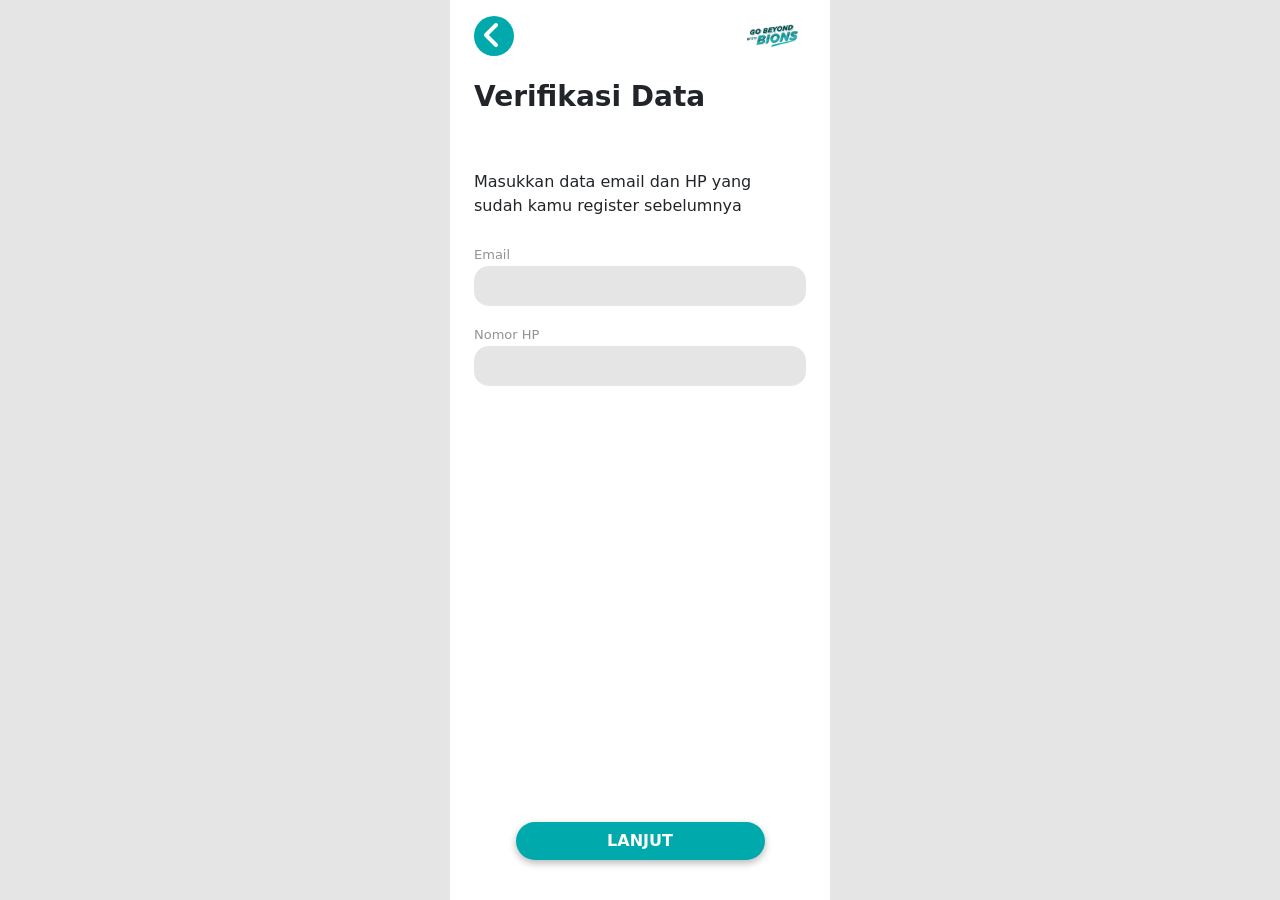
==== commit 7d49e6f8: "update" ====
--- a/index.html
+++ b/index.html
@@ -6,9 +6,9 @@
   <link rel="icon" type="image/x-icon" href="assets/images/logo-2.png">
   <!-- <link href="https://cdn.jsdelivr.net/npm/bootstrap@5.1.3/dist/css/bootstrap.min.css" rel="stylesheet">
   <link rel="stylesheet" href="https://cdnjs.cloudflare.com/ajax/libs/font-awesome/6.1.1/css/all.min.css" /> -->
-<style>@charset "UTF-8";:root{--bs-blue:#0d6efd;--bs-indigo:#6610f2;--bs-purple:#6f42c1;--bs-pink:#d63384;--bs-red:#dc3545;--bs-orange:#fd7e14;--bs-yellow:#ffc107;--bs-green:#198754;--bs-teal:#20c997;--bs-cyan:#0dcaf0;--bs-white:#fff;--bs-gray:#6c757d;--bs-gray-dark:#343a40;--bs-gray-100:#f8f9fa;--bs-gray-200:#e9ecef;--bs-gray-300:#dee2e6;--bs-gray-400:#ced4da;--bs-gray-500:#adb5bd;--bs-gray-600:#6c757d;--bs-gray-700:#495057;--bs-gray-800:#343a40;--bs-gray-900:#212529;--bs-primary:#0d6efd;--bs-secondary:#6c757d;--bs-success:#198754;--bs-info:#0dcaf0;--bs-warning:#ffc107;--bs-danger:#dc3545;--bs-light:#f8f9fa;--bs-dark:#212529;--bs-primary-rgb:13, 110, 253;--bs-secondary-rgb:108, 117, 125;--bs-success-rgb:25, 135, 84;--bs-info-rgb:13, 202, 240;--bs-warning-rgb:255, 193, 7;--bs-danger-rgb:220, 53, 69;--bs-light-rgb:248, 249, 250;--bs-dark-rgb:33, 37, 41;--bs-white-rgb:255, 255, 255;--bs-black-rgb:0, 0, 0;--bs-body-color-rgb:33, 37, 41;--bs-body-bg-rgb:255, 255, 255;--bs-font-sans-serif:system-ui, -apple-system, "Segoe UI", Roboto, "Helvetica Neue", Arial, "Noto Sans", "Liberation Sans", sans-serif, "Apple Color Emoji", "Segoe UI Emoji", "Segoe UI Symbol", "Noto Color Emoji";--bs-font-monospace:SFMono-Regular, Menlo, Monaco, Consolas, "Liberation Mono", "Courier New", monospace;--bs-gradient:linear-gradient(180deg, rgba(255, 255, 255, .15), rgba(255, 255, 255, 0));--bs-body-font-family:var(--bs-font-sans-serif);--bs-body-font-size:1rem;--bs-body-font-weight:400;--bs-body-line-height:1.5;--bs-body-color:#212529;--bs-body-bg:#fff}*,*:before,*:after{box-sizing:border-box}@media (prefers-reduced-motion: no-preference){:root{scroll-behavior:smooth}}body{margin:0;font-family:var(--bs-body-font-family);font-size:var(--bs-body-font-size);font-weight:var(--bs-body-font-weight);line-height:var(--bs-body-line-height);color:var(--bs-body-color);text-align:var(--bs-body-text-align);background-color:var(--bs-body-bg);-webkit-text-size-adjust:100%;-webkit-tap-highlight-color:rgba(0,0,0,0)}.cus-background-abu{background-color:#e5e5e5!important}</style><link rel="stylesheet" href="styles.a866a06c50317f3f.css" media="print" onload="this.media='all'"><noscript><link rel="stylesheet" href="styles.a866a06c50317f3f.css"></noscript></head>
-<body class="cus-background-abu">
+<style>@charset "UTF-8";:root{--bs-blue:#0d6efd;--bs-indigo:#6610f2;--bs-purple:#6f42c1;--bs-pink:#d63384;--bs-red:#dc3545;--bs-orange:#fd7e14;--bs-yellow:#ffc107;--bs-green:#198754;--bs-teal:#20c997;--bs-cyan:#0dcaf0;--bs-white:#fff;--bs-gray:#6c757d;--bs-gray-dark:#343a40;--bs-gray-100:#f8f9fa;--bs-gray-200:#e9ecef;--bs-gray-300:#dee2e6;--bs-gray-400:#ced4da;--bs-gray-500:#adb5bd;--bs-gray-600:#6c757d;--bs-gray-700:#495057;--bs-gray-800:#343a40;--bs-gray-900:#212529;--bs-primary:#0d6efd;--bs-secondary:#6c757d;--bs-success:#198754;--bs-info:#0dcaf0;--bs-warning:#ffc107;--bs-danger:#dc3545;--bs-light:#f8f9fa;--bs-dark:#212529;--bs-primary-rgb:13, 110, 253;--bs-secondary-rgb:108, 117, 125;--bs-success-rgb:25, 135, 84;--bs-info-rgb:13, 202, 240;--bs-warning-rgb:255, 193, 7;--bs-danger-rgb:220, 53, 69;--bs-light-rgb:248, 249, 250;--bs-dark-rgb:33, 37, 41;--bs-white-rgb:255, 255, 255;--bs-black-rgb:0, 0, 0;--bs-body-color-rgb:33, 37, 41;--bs-body-bg-rgb:255, 255, 255;--bs-font-sans-serif:system-ui, -apple-system, "Segoe UI", Roboto, "Helvetica Neue", Arial, "Noto Sans", "Liberation Sans", sans-serif, "Apple Color Emoji", "Segoe UI Emoji", "Segoe UI Symbol", "Noto Color Emoji";--bs-font-monospace:SFMono-Regular, Menlo, Monaco, Consolas, "Liberation Mono", "Courier New", monospace;--bs-gradient:linear-gradient(180deg, rgba(255, 255, 255, .15), rgba(255, 255, 255, 0));--bs-body-font-family:var(--bs-font-sans-serif);--bs-body-font-size:1rem;--bs-body-font-weight:400;--bs-body-line-height:1.5;--bs-body-color:#212529;--bs-body-bg:#fff}*,*:before,*:after{box-sizing:border-box}@media (prefers-reduced-motion: no-preference){:root{scroll-behavior:smooth}}body{margin:0;font-family:var(--bs-body-font-family);font-size:var(--bs-body-font-size);font-weight:var(--bs-body-font-weight);line-height:var(--bs-body-line-height);color:var(--bs-body-color);text-align:var(--bs-body-text-align);background-color:var(--bs-body-bg);-webkit-text-size-adjust:100%;-webkit-tap-highlight-color:rgba(0,0,0,0)}.w-100{width:100%!important}.cus-background-abu{background-color:#e5e5e5!important}</style><link rel="stylesheet" href="styles.d57833e1049bdac9.css" media="print" onload="this.media='all'"><noscript><link rel="stylesheet" href="styles.d57833e1049bdac9.css"></noscript></head>
+<body class="cus-background-abu w-100" style="min-width: 345px; min-height: 350;">
   <app-root></app-root>
-<script src="runtime.8d07fe983a2308d1.js" type="module"></script><script src="polyfills.07fcf243f8ad0314.js" type="module"></script><script src="main.a54e2467f83f631f.js" type="module"></script>
+<script src="runtime.8d07fe983a2308d1.js" type="module"></script><script src="polyfills.07fcf243f8ad0314.js" type="module"></script><script src="main.afae29a0b38cd53b.js" type="module"></script>
 
 </body></html>
--- a/styles.d57833e1049bdac9.css
+++ b/styles.d57833e1049bdac9.css
@@ -0,0 +1,6 @@
+@charset "UTF-8";/*!
+ * Bootstrap v5.1.3 (https://getbootstrap.com/)
+ * Copyright 2011-2021 The Bootstrap Authors
+ * Copyright 2011-2021 Twitter, Inc.
+ * Licensed under MIT (https://github.com/twbs/bootstrap/blob/main/LICENSE)
+ */:root{--bs-blue: #0d6efd;--bs-indigo: #6610f2;--bs-purple: #6f42c1;--bs-pink: #d63384;--bs-red: #dc3545;--bs-orange: #fd7e14;--bs-yellow: #ffc107;--bs-green: #198754;--bs-teal: #20c997;--bs-cyan: #0dcaf0;--bs-white: #fff;--bs-gray: #6c757d;--bs-gray-dark: #343a40;--bs-gray-100: #f8f9fa;--bs-gray-200: #e9ecef;--bs-gray-300: #dee2e6;--bs-gray-400: #ced4da;--bs-gray-500: #adb5bd;--bs-gray-600: #6c757d;--bs-gray-700: #495057;--bs-gray-800: #343a40;--bs-gray-900: #212529;--bs-primary: #0d6efd;--bs-secondary: #6c757d;--bs-success: #198754;--bs-info: #0dcaf0;--bs-warning: #ffc107;--bs-danger: #dc3545;--bs-light: #f8f9fa;--bs-dark: #212529;--bs-primary-rgb: 13, 110, 253;--bs-secondary-rgb: 108, 117, 125;--bs-success-rgb: 25, 135, 84;--bs-info-rgb: 13, 202, 240;--bs-warning-rgb: 255, 193, 7;--bs-danger-rgb: 220, 53, 69;--bs-light-rgb: 248, 249, 250;--bs-dark-rgb: 33, 37, 41;--bs-white-rgb: 255, 255, 255;--bs-black-rgb: 0, 0, 0;--bs-body-color-rgb: 33, 37, 41;--bs-body-bg-rgb: 255, 255, 255;--bs-font-sans-serif: system-ui, -apple-system, "Segoe UI", Roboto, "Helvetica Neue", Arial, "Noto Sans", "Liberation Sans", sans-serif, "Apple Color Emoji", "Segoe UI Emoji", "Segoe UI Symbol", "Noto Color Emoji";--bs-font-monospace: SFMono-Regular, Menlo, Monaco, Consolas, "Liberation Mono", "Courier New", monospace;--bs-gradient: linear-gradient(180deg, rgba(255, 255, 255, .15), rgba(255, 255, 255, 0));--bs-body-font-family: var(--bs-font-sans-serif);--bs-body-font-size: 1rem;--bs-body-font-weight: 400;--bs-body-line-height: 1.5;--bs-body-color: #212529;--bs-body-bg: #fff}*,*:before,*:after{box-sizing:border-box}@media (prefers-reduced-motion: no-preference){:root{scroll-behavior:smooth}}body{margin:0;font-family:var(--bs-body-font-family);font-size:var(--bs-body-font-size);font-weight:var(--bs-body-font-weight);line-height:var(--bs-body-line-height);color:var(--bs-body-color);text-align:var(--bs-body-text-align);background-color:var(--bs-body-bg);-webkit-text-size-adjust:100%;-webkit-tap-highlight-color:rgba(0,0,0,0)}hr{margin:1rem 0;color:inherit;background-color:currentColor;border:0;opacity:.25}hr:not([size]){height:1px}h6,.h6,h5,.h5,h4,.h4,h3,.h3,h2,.h2,h1,.h1{margin-top:0;margin-bottom:.5rem;font-weight:500;line-height:1.2}h1,.h1{font-size:calc(1.375rem + 1.5vw)}@media (min-width: 1200px){h1,.h1{font-size:2.5rem}}h2,.h2{font-size:calc(1.325rem + .9vw)}@media (min-width: 1200px){h2,.h2{font-size:2rem}}h3,.h3{font-size:calc(1.3rem + .6vw)}@media (min-width: 1200px){h3,.h3{font-size:1.75rem}}h4,.h4{font-size:calc(1.275rem + .3vw)}@media (min-width: 1200px){h4,.h4{font-size:1.5rem}}h5,.h5{font-size:1.25rem}h6,.h6{font-size:1rem}p{margin-top:0;margin-bottom:1rem}abbr[title],abbr[data-bs-original-title]{-webkit-text-decoration:underline dotted;text-decoration:underline dotted;cursor:help;-webkit-text-decoration-skip-ink:none;text-decoration-skip-ink:none}address{margin-bottom:1rem;font-style:normal;line-height:inherit}ol,ul{padding-left:2rem}ol,ul,dl{margin-top:0;margin-bottom:1rem}ol ol,ul ul,ol ul,ul ol{margin-bottom:0}dt{font-weight:700}dd{margin-bottom:.5rem;margin-left:0}blockquote{margin:0 0 1rem}b,strong{font-weight:bolder}small,.small{font-size:.875em}mark,.mark{padding:.2em;background-color:#fcf8e3}sub,sup{position:relative;font-size:.75em;line-height:0;vertical-align:baseline}sub{bottom:-.25em}sup{top:-.5em}a{color:#0d6efd;text-decoration:underline}a:hover{color:#0a58ca}a:not([href]):not([class]),a:not([href]):not([class]):hover{color:inherit;text-decoration:none}pre,code,kbd,samp{font-family:var(--bs-font-monospace);font-size:1em;direction:ltr;unicode-bidi:bidi-override}pre{display:block;margin-top:0;margin-bottom:1rem;overflow:auto;font-size:.875em}pre code{font-size:inherit;color:inherit;word-break:normal}code{font-size:.875em;color:#d63384;word-wrap:break-word}a>code{color:inherit}kbd{padding:.2rem .4rem;font-size:.875em;color:#fff;background-color:#212529;border-radius:.2rem}kbd kbd{padding:0;font-size:1em;font-weight:700}figure{margin:0 0 1rem}img,svg{vertical-align:middle}table{caption-side:bottom;border-collapse:collapse}caption{padding-top:.5rem;padding-bottom:.5rem;color:#6c757d;text-align:left}th{text-align:inherit;text-align:-webkit-match-parent}thead,tbody,tfoot,tr,td,th{border-color:inherit;border-style:solid;border-width:0}label{display:inline-block}button{border-radius:0}button:focus:not(:focus-visible){outline:0}input,button,select,optgroup,textarea{margin:0;font-family:inherit;font-size:inherit;line-height:inherit}button,select{text-transform:none}[role=button]{cursor:pointer}select{word-wrap:normal}select:disabled{opacity:1}[list]::-webkit-calendar-picker-indicator{display:none}button,[type=button],[type=reset],[type=submit]{-webkit-appearance:button}button:not(:disabled),[type=button]:not(:disabled),[type=reset]:not(:disabled),[type=submit]:not(:disabled){cursor:pointer}::-moz-focus-inner{padding:0;border-style:none}textarea{resize:vertical}fieldset{min-width:0;padding:0;margin:0;border:0}legend{float:left;width:100%;padding:0;margin-bottom:.5rem;font-size:calc(1.275rem + .3vw);line-height:inherit}@media (min-width: 1200px){legend{font-size:1.5rem}}legend+*{clear:left}::-webkit-datetime-edit-fields-wrapper,::-webkit-datetime-edit-text,::-webkit-datetime-edit-minute,::-webkit-datetime-edit-hour-field,::-webkit-datetime-edit-day-field,::-webkit-datetime-edit-month-field,::-webkit-datetime-edit-year-field{padding:0}::-webkit-inner-spin-button{height:auto}[type=search]{outline-offset:-2px;-webkit-appearance:textfield}::-webkit-search-decoration{-webkit-appearance:none}::-webkit-color-swatch-wrapper{padding:0}::-webkit-file-upload-button{font:inherit}::file-selector-button{font:inherit}::-webkit-file-upload-button{font:inherit;-webkit-appearance:button}output{display:inline-block}iframe{border:0}summary{display:list-item;cursor:pointer}progress{vertical-align:baseline}[hidden]{display:none!important}.lead{font-size:1.25rem;font-weight:300}.display-1{font-size:calc(1.625rem + 4.5vw);font-weight:300;line-height:1.2}@media (min-width: 1200px){.display-1{font-size:5rem}}.display-2{font-size:calc(1.575rem + 3.9vw);font-weight:300;line-height:1.2}@media (min-width: 1200px){.display-2{font-size:4.5rem}}.display-3{font-size:calc(1.525rem + 3.3vw);font-weight:300;line-height:1.2}@media (min-width: 1200px){.display-3{font-size:4rem}}.display-4{font-size:calc(1.475rem + 2.7vw);font-weight:300;line-height:1.2}@media (min-width: 1200px){.display-4{font-size:3.5rem}}.display-5{font-size:calc(1.425rem + 2.1vw);font-weight:300;line-height:1.2}@media (min-width: 1200px){.display-5{font-size:3rem}}.display-6{font-size:calc(1.375rem + 1.5vw);font-weight:300;line-height:1.2}@media (min-width: 1200px){.display-6{font-size:2.5rem}}.list-unstyled,.list-inline{padding-left:0;list-style:none}.list-inline-item{display:inline-block}.list-inline-item:not(:last-child){margin-right:.5rem}.initialism{font-size:.875em;text-transform:uppercase}.blockquote{margin-bottom:1rem;font-size:1.25rem}.blockquote>:last-child{margin-bottom:0}.blockquote-footer{margin-top:-1rem;margin-bottom:1rem;font-size:.875em;color:#6c757d}.blockquote-footer:before{content:"\2014\a0"}.img-fluid{max-width:100%;height:auto}.img-thumbnail{padding:.25rem;background-color:#fff;border:1px solid #dee2e6;border-radius:.25rem;max-width:100%;height:auto}.figure{display:inline-block}.figure-img{margin-bottom:.5rem;line-height:1}.figure-caption{font-size:.875em;color:#6c757d}.container,.container-fluid,.container-xxl,.container-xl,.container-lg,.container-md,.container-sm{width:100%;padding-right:var(--bs-gutter-x, .75rem);padding-left:var(--bs-gutter-x, .75rem);margin-right:auto;margin-left:auto}@media (min-width: 576px){.container-sm,.container{max-width:540px}}@media (min-width: 768px){.container-md,.container-sm,.container{max-width:720px}}@media (min-width: 992px){.container-lg,.container-md,.container-sm,.container{max-width:960px}}@media (min-width: 1200px){.container-xl,.container-lg,.container-md,.container-sm,.container{max-width:1140px}}@media (min-width: 1400px){.container-xxl,.container-xl,.container-lg,.container-md,.container-sm,.container{max-width:1320px}}.row{--bs-gutter-x: 1.5rem;--bs-gutter-y: 0;display:flex;flex-wrap:wrap;margin-top:calc(-1 * var(--bs-gutter-y));margin-right:calc(-.5 * var(--bs-gutter-x));margin-left:calc(-.5 * var(--bs-gutter-x))}.row>*{flex-shrink:0;width:100%;max-width:100%;padding-right:calc(var(--bs-gutter-x) * .5);padding-left:calc(var(--bs-gutter-x) * .5);margin-top:var(--bs-gutter-y)}.col{flex:1 0 0%}.row-cols-auto>*{flex:0 0 auto;width:auto}.row-cols-1>*{flex:0 0 auto;width:100%}.row-cols-2>*{flex:0 0 auto;width:50%}.row-cols-3>*{flex:0 0 auto;width:33.3333333333%}.row-cols-4>*{flex:0 0 auto;width:25%}.row-cols-5>*{flex:0 0 auto;width:20%}.row-cols-6>*{flex:0 0 auto;width:16.6666666667%}.col-auto{flex:0 0 auto;width:auto}.col-1{flex:0 0 auto;width:8.33333333%}.col-2{flex:0 0 auto;width:16.66666667%}.col-3{flex:0 0 auto;width:25%}.col-4{flex:0 0 auto;width:33.33333333%}.col-5{flex:0 0 auto;width:41.66666667%}.col-6{flex:0 0 auto;width:50%}.col-7{flex:0 0 auto;width:58.33333333%}.col-8{flex:0 0 auto;width:66.66666667%}.col-9{flex:0 0 auto;width:75%}.col-10{flex:0 0 auto;width:83.33333333%}.col-11{flex:0 0 auto;width:91.66666667%}.col-12{flex:0 0 auto;width:100%}.offset-1{margin-left:8.33333333%}.offset-2{margin-left:16.66666667%}.offset-3{margin-left:25%}.offset-4{margin-left:33.33333333%}.offset-5{margin-left:41.66666667%}.offset-6{margin-left:50%}.offset-7{margin-left:58.33333333%}.offset-8{margin-left:66.66666667%}.offset-9{margin-left:75%}.offset-10{margin-left:83.33333333%}.offset-11{margin-left:91.66666667%}.g-0,.gx-0{--bs-gutter-x: 0}.g-0,.gy-0{--bs-gutter-y: 0}.g-1,.gx-1{--bs-gutter-x: .25rem}.g-1,.gy-1{--bs-gutter-y: .25rem}.g-2,.gx-2{--bs-gutter-x: .5rem}.g-2,.gy-2{--bs-gutter-y: .5rem}.g-3,.gx-3{--bs-gutter-x: 1rem}.g-3,.gy-3{--bs-gutter-y: 1rem}.g-4,.gx-4{--bs-gutter-x: 1.5rem}.g-4,.gy-4{--bs-gutter-y: 1.5rem}.g-5,.gx-5{--bs-gutter-x: 3rem}.g-5,.gy-5{--bs-gutter-y: 3rem}@media (min-width: 576px){.col-sm{flex:1 0 0%}.row-cols-sm-auto>*{flex:0 0 auto;width:auto}.row-cols-sm-1>*{flex:0 0 auto;width:100%}.row-cols-sm-2>*{flex:0 0 auto;width:50%}.row-cols-sm-3>*{flex:0 0 auto;width:33.3333333333%}.row-cols-sm-4>*{flex:0 0 auto;width:25%}.row-cols-sm-5>*{flex:0 0 auto;width:20%}.row-cols-sm-6>*{flex:0 0 auto;width:16.6666666667%}.col-sm-auto{flex:0 0 auto;width:auto}.col-sm-1{flex:0 0 auto;width:8.33333333%}.col-sm-2{flex:0 0 auto;width:16.66666667%}.col-sm-3{flex:0 0 auto;width:25%}.col-sm-4{flex:0 0 auto;width:33.33333333%}.col-sm-5{flex:0 0 auto;width:41.66666667%}.col-sm-6{flex:0 0 auto;width:50%}.col-sm-7{flex:0 0 auto;width:58.33333333%}.col-sm-8{flex:0 0 auto;width:66.66666667%}.col-sm-9{flex:0 0 auto;width:75%}.col-sm-10{flex:0 0 auto;width:83.33333333%}.col-sm-11{flex:0 0 auto;width:91.66666667%}.col-sm-12{flex:0 0 auto;width:100%}.offset-sm-0{margin-left:0}.offset-sm-1{margin-left:8.33333333%}.offset-sm-2{margin-left:16.66666667%}.offset-sm-3{margin-left:25%}.offset-sm-4{margin-left:33.33333333%}.offset-sm-5{margin-left:41.66666667%}.offset-sm-6{margin-left:50%}.offset-sm-7{margin-left:58.33333333%}.offset-sm-8{margin-left:66.66666667%}.offset-sm-9{margin-left:75%}.offset-sm-10{margin-left:83.33333333%}.offset-sm-11{margin-left:91.66666667%}.g-sm-0,.gx-sm-0{--bs-gutter-x: 0}.g-sm-0,.gy-sm-0{--bs-gutter-y: 0}.g-sm-1,.gx-sm-1{--bs-gutter-x: .25rem}.g-sm-1,.gy-sm-1{--bs-gutter-y: .25rem}.g-sm-2,.gx-sm-2{--bs-gutter-x: .5rem}.g-sm-2,.gy-sm-2{--bs-gutter-y: .5rem}.g-sm-3,.gx-sm-3{--bs-gutter-x: 1rem}.g-sm-3,.gy-sm-3{--bs-gutter-y: 1rem}.g-sm-4,.gx-sm-4{--bs-gutter-x: 1.5rem}.g-sm-4,.gy-sm-4{--bs-gutter-y: 1.5rem}.g-sm-5,.gx-sm-5{--bs-gutter-x: 3rem}.g-sm-5,.gy-sm-5{--bs-gutter-y: 3rem}}@media (min-width: 768px){.col-md{flex:1 0 0%}.row-cols-md-auto>*{flex:0 0 auto;width:auto}.row-cols-md-1>*{flex:0 0 auto;width:100%}.row-cols-md-2>*{flex:0 0 auto;width:50%}.row-cols-md-3>*{flex:0 0 auto;width:33.3333333333%}.row-cols-md-4>*{flex:0 0 auto;width:25%}.row-cols-md-5>*{flex:0 0 auto;width:20%}.row-cols-md-6>*{flex:0 0 auto;width:16.6666666667%}.col-md-auto{flex:0 0 auto;width:auto}.col-md-1{flex:0 0 auto;width:8.33333333%}.col-md-2{flex:0 0 auto;width:16.66666667%}.col-md-3{flex:0 0 auto;width:25%}.col-md-4{flex:0 0 auto;width:33.33333333%}.col-md-5{flex:0 0 auto;width:41.66666667%}.col-md-6{flex:0 0 auto;width:50%}.col-md-7{flex:0 0 auto;width:58.33333333%}.col-md-8{flex:0 0 auto;width:66.66666667%}.col-md-9{flex:0 0 auto;width:75%}.col-md-10{flex:0 0 auto;width:83.33333333%}.col-md-11{flex:0 0 auto;width:91.66666667%}.col-md-12{flex:0 0 auto;width:100%}.offset-md-0{margin-left:0}.offset-md-1{margin-left:8.33333333%}.offset-md-2{margin-left:16.66666667%}.offset-md-3{margin-left:25%}.offset-md-4{margin-left:33.33333333%}.offset-md-5{margin-left:41.66666667%}.offset-md-6{margin-left:50%}.offset-md-7{margin-left:58.33333333%}.offset-md-8{margin-left:66.66666667%}.offset-md-9{margin-left:75%}.offset-md-10{margin-left:83.33333333%}.offset-md-11{margin-left:91.66666667%}.g-md-0,.gx-md-0{--bs-gutter-x: 0}.g-md-0,.gy-md-0{--bs-gutter-y: 0}.g-md-1,.gx-md-1{--bs-gutter-x: .25rem}.g-md-1,.gy-md-1{--bs-gutter-y: .25rem}.g-md-2,.gx-md-2{--bs-gutter-x: .5rem}.g-md-2,.gy-md-2{--bs-gutter-y: .5rem}.g-md-3,.gx-md-3{--bs-gutter-x: 1rem}.g-md-3,.gy-md-3{--bs-gutter-y: 1rem}.g-md-4,.gx-md-4{--bs-gutter-x: 1.5rem}.g-md-4,.gy-md-4{--bs-gutter-y: 1.5rem}.g-md-5,.gx-md-5{--bs-gutter-x: 3rem}.g-md-5,.gy-md-5{--bs-gutter-y: 3rem}}@media (min-width: 992px){.col-lg{flex:1 0 0%}.row-cols-lg-auto>*{flex:0 0 auto;width:auto}.row-cols-lg-1>*{flex:0 0 auto;width:100%}.row-cols-lg-2>*{flex:0 0 auto;width:50%}.row-cols-lg-3>*{flex:0 0 auto;width:33.3333333333%}.row-cols-lg-4>*{flex:0 0 auto;width:25%}.row-cols-lg-5>*{flex:0 0 auto;width:20%}.row-cols-lg-6>*{flex:0 0 auto;width:16.6666666667%}.col-lg-auto{flex:0 0 auto;width:auto}.col-lg-1{flex:0 0 auto;width:8.33333333%}.col-lg-2{flex:0 0 auto;width:16.66666667%}.col-lg-3{flex:0 0 auto;width:25%}.col-lg-4{flex:0 0 auto;width:33.33333333%}.col-lg-5{flex:0 0 auto;width:41.66666667%}.col-lg-6{flex:0 0 auto;width:50%}.col-lg-7{flex:0 0 auto;width:58.33333333%}.col-lg-8{flex:0 0 auto;width:66.66666667%}.col-lg-9{flex:0 0 auto;width:75%}.col-lg-10{flex:0 0 auto;width:83.33333333%}.col-lg-11{flex:0 0 auto;width:91.66666667%}.col-lg-12{flex:0 0 auto;width:100%}.offset-lg-0{margin-left:0}.offset-lg-1{margin-left:8.33333333%}.offset-lg-2{margin-left:16.66666667%}.offset-lg-3{margin-left:25%}.offset-lg-4{margin-left:33.33333333%}.offset-lg-5{margin-left:41.66666667%}.offset-lg-6{margin-left:50%}.offset-lg-7{margin-left:58.33333333%}.offset-lg-8{margin-left:66.66666667%}.offset-lg-9{margin-left:75%}.offset-lg-10{margin-left:83.33333333%}.offset-lg-11{margin-left:91.66666667%}.g-lg-0,.gx-lg-0{--bs-gutter-x: 0}.g-lg-0,.gy-lg-0{--bs-gutter-y: 0}.g-lg-1,.gx-lg-1{--bs-gutter-x: .25rem}.g-lg-1,.gy-lg-1{--bs-gutter-y: .25rem}.g-lg-2,.gx-lg-2{--bs-gutter-x: .5rem}.g-lg-2,.gy-lg-2{--bs-gutter-y: .5rem}.g-lg-3,.gx-lg-3{--bs-gutter-x: 1rem}.g-lg-3,.gy-lg-3{--bs-gutter-y: 1rem}.g-lg-4,.gx-lg-4{--bs-gutter-x: 1.5rem}.g-lg-4,.gy-lg-4{--bs-gutter-y: 1.5rem}.g-lg-5,.gx-lg-5{--bs-gutter-x: 3rem}.g-lg-5,.gy-lg-5{--bs-gutter-y: 3rem}}@media (min-width: 1200px){.col-xl{flex:1 0 0%}.row-cols-xl-auto>*{flex:0 0 auto;width:auto}.row-cols-xl-1>*{flex:0 0 auto;width:100%}.row-cols-xl-2>*{flex:0 0 auto;width:50%}.row-cols-xl-3>*{flex:0 0 auto;width:33.3333333333%}.row-cols-xl-4>*{flex:0 0 auto;width:25%}.row-cols-xl-5>*{flex:0 0 auto;width:20%}.row-cols-xl-6>*{flex:0 0 auto;width:16.6666666667%}.col-xl-auto{flex:0 0 auto;width:auto}.col-xl-1{flex:0 0 auto;width:8.33333333%}.col-xl-2{flex:0 0 auto;width:16.66666667%}.col-xl-3{flex:0 0 auto;width:25%}.col-xl-4{flex:0 0 auto;width:33.33333333%}.col-xl-5{flex:0 0 auto;width:41.66666667%}.col-xl-6{flex:0 0 auto;width:50%}.col-xl-7{flex:0 0 auto;width:58.33333333%}.col-xl-8{flex:0 0 auto;width:66.66666667%}.col-xl-9{flex:0 0 auto;width:75%}.col-xl-10{flex:0 0 auto;width:83.33333333%}.col-xl-11{flex:0 0 auto;width:91.66666667%}.col-xl-12{flex:0 0 auto;width:100%}.offset-xl-0{margin-left:0}.offset-xl-1{margin-left:8.33333333%}.offset-xl-2{margin-left:16.66666667%}.offset-xl-3{margin-left:25%}.offset-xl-4{margin-left:33.33333333%}.offset-xl-5{margin-left:41.66666667%}.offset-xl-6{margin-left:50%}.offset-xl-7{margin-left:58.33333333%}.offset-xl-8{margin-left:66.66666667%}.offset-xl-9{margin-left:75%}.offset-xl-10{margin-left:83.33333333%}.offset-xl-11{margin-left:91.66666667%}.g-xl-0,.gx-xl-0{--bs-gutter-x: 0}.g-xl-0,.gy-xl-0{--bs-gutter-y: 0}.g-xl-1,.gx-xl-1{--bs-gutter-x: .25rem}.g-xl-1,.gy-xl-1{--bs-gutter-y: .25rem}.g-xl-2,.gx-xl-2{--bs-gutter-x: .5rem}.g-xl-2,.gy-xl-2{--bs-gutter-y: .5rem}.g-xl-3,.gx-xl-3{--bs-gutter-x: 1rem}.g-xl-3,.gy-xl-3{--bs-gutter-y: 1rem}.g-xl-4,.gx-xl-4{--bs-gutter-x: 1.5rem}.g-xl-4,.gy-xl-4{--bs-gutter-y: 1.5rem}.g-xl-5,.gx-xl-5{--bs-gutter-x: 3rem}.g-xl-5,.gy-xl-5{--bs-gutter-y: 3rem}}@media (min-width: 1400px){.col-xxl{flex:1 0 0%}.row-cols-xxl-auto>*{flex:0 0 auto;width:auto}.row-cols-xxl-1>*{flex:0 0 auto;width:100%}.row-cols-xxl-2>*{flex:0 0 auto;width:50%}.row-cols-xxl-3>*{flex:0 0 auto;width:33.3333333333%}.row-cols-xxl-4>*{flex:0 0 auto;width:25%}.row-cols-xxl-5>*{flex:0 0 auto;width:20%}.row-cols-xxl-6>*{flex:0 0 auto;width:16.6666666667%}.col-xxl-auto{flex:0 0 auto;width:auto}.col-xxl-1{flex:0 0 auto;width:8.33333333%}.col-xxl-2{flex:0 0 auto;width:16.66666667%}.col-xxl-3{flex:0 0 auto;width:25%}.col-xxl-4{flex:0 0 auto;width:33.33333333%}.col-xxl-5{flex:0 0 auto;width:41.66666667%}.col-xxl-6{flex:0 0 auto;width:50%}.col-xxl-7{flex:0 0 auto;width:58.33333333%}.col-xxl-8{flex:0 0 auto;width:66.66666667%}.col-xxl-9{flex:0 0 auto;width:75%}.col-xxl-10{flex:0 0 auto;width:83.33333333%}.col-xxl-11{flex:0 0 auto;width:91.66666667%}.col-xxl-12{flex:0 0 auto;width:100%}.offset-xxl-0{margin-left:0}.offset-xxl-1{margin-left:8.33333333%}.offset-xxl-2{margin-left:16.66666667%}.offset-xxl-3{margin-left:25%}.offset-xxl-4{margin-left:33.33333333%}.offset-xxl-5{margin-left:41.66666667%}.offset-xxl-6{margin-left:50%}.offset-xxl-7{margin-left:58.33333333%}.offset-xxl-8{margin-left:66.66666667%}.offset-xxl-9{margin-left:75%}.offset-xxl-10{margin-left:83.33333333%}.offset-xxl-11{margin-left:91.66666667%}.g-xxl-0,.gx-xxl-0{--bs-gutter-x: 0}.g-xxl-0,.gy-xxl-0{--bs-gutter-y: 0}.g-xxl-1,.gx-xxl-1{--bs-gutter-x: .25rem}.g-xxl-1,.gy-xxl-1{--bs-gutter-y: .25rem}.g-xxl-2,.gx-xxl-2{--bs-gutter-x: .5rem}.g-xxl-2,.gy-xxl-2{--bs-gutter-y: .5rem}.g-xxl-3,.gx-xxl-3{--bs-gutter-x: 1rem}.g-xxl-3,.gy-xxl-3{--bs-gutter-y: 1rem}.g-xxl-4,.gx-xxl-4{--bs-gutter-x: 1.5rem}.g-xxl-4,.gy-xxl-4{--bs-gutter-y: 1.5rem}.g-xxl-5,.gx-xxl-5{--bs-gutter-x: 3rem}.g-xxl-5,.gy-xxl-5{--bs-gutter-y: 3rem}}.table{--bs-table-bg: transparent;--bs-table-accent-bg: transparent;--bs-table-striped-color: #212529;--bs-table-striped-bg: rgba(0, 0, 0, .05);--bs-table-active-color: #212529;--bs-table-active-bg: rgba(0, 0, 0, .1);--bs-table-hover-color: #212529;--bs-table-hover-bg: rgba(0, 0, 0, .075);width:100%;margin-bottom:1rem;color:#212529;vertical-align:top;border-color:#dee2e6}.table>:not(caption)>*>*{padding:.5rem;background-color:var(--bs-table-bg);border-bottom-width:1px;box-shadow:inset 0 0 0 9999px var(--bs-table-accent-bg)}.table>tbody{vertical-align:inherit}.table>thead{vertical-align:bottom}.table>:not(:first-child){border-top:2px solid currentColor}.caption-top{caption-side:top}.table-sm>:not(caption)>*>*{padding:.25rem}.table-bordered>:not(caption)>*{border-width:1px 0}.table-bordered>:not(caption)>*>*{border-width:0 1px}.table-borderless>:not(caption)>*>*{border-bottom-width:0}.table-borderless>:not(:first-child){border-top-width:0}.table-striped>tbody>tr:nth-of-type(odd)>*{--bs-table-accent-bg: var(--bs-table-striped-bg);color:var(--bs-table-striped-color)}.table-active{--bs-table-accent-bg: var(--bs-table-active-bg);color:var(--bs-table-active-color)}.table-hover>tbody>tr:hover>*{--bs-table-accent-bg: var(--bs-table-hover-bg);color:var(--bs-table-hover-color)}.table-primary{--bs-table-bg: #cfe2ff;--bs-table-striped-bg: #c5d7f2;--bs-table-striped-color: #000;--bs-table-active-bg: #bacbe6;--bs-table-active-color: #000;--bs-table-hover-bg: #bfd1ec;--bs-table-hover-color: #000;color:#000;border-color:#bacbe6}.table-secondary{--bs-table-bg: #e2e3e5;--bs-table-striped-bg: #d7d8da;--bs-table-striped-color: #000;--bs-table-active-bg: #cbccce;--bs-table-active-color: #000;--bs-table-hover-bg: #d1d2d4;--bs-table-hover-color: #000;color:#000;border-color:#cbccce}.table-success{--bs-table-bg: #d1e7dd;--bs-table-striped-bg: #c7dbd2;--bs-table-striped-color: #000;--bs-table-active-bg: #bcd0c7;--bs-table-active-color: #000;--bs-table-hover-bg: #c1d6cc;--bs-table-hover-color: #000;color:#000;border-color:#bcd0c7}.table-info{--bs-table-bg: #cff4fc;--bs-table-striped-bg: #c5e8ef;--bs-table-striped-color: #000;--bs-table-active-bg: #badce3;--bs-table-active-color: #000;--bs-table-hover-bg: #bfe2e9;--bs-table-hover-color: #000;color:#000;border-color:#badce3}.table-warning{--bs-table-bg: #fff3cd;--bs-table-striped-bg: #f2e7c3;--bs-table-striped-color: #000;--bs-table-active-bg: #e6dbb9;--bs-table-active-color: #000;--bs-table-hover-bg: #ece1be;--bs-table-hover-color: #000;color:#000;border-color:#e6dbb9}.table-danger{--bs-table-bg: #f8d7da;--bs-table-striped-bg: #eccccf;--bs-table-striped-color: #000;--bs-table-active-bg: #dfc2c4;--bs-table-active-color: #000;--bs-table-hover-bg: #e5c7ca;--bs-table-hover-color: #000;color:#000;border-color:#dfc2c4}.table-light{--bs-table-bg: #f8f9fa;--bs-table-striped-bg: #ecedee;--bs-table-striped-color: #000;--bs-table-active-bg: #dfe0e1;--bs-table-active-color: #000;--bs-table-hover-bg: #e5e6e7;--bs-table-hover-color: #000;color:#000;border-color:#dfe0e1}.table-dark{--bs-table-bg: #212529;--bs-table-striped-bg: #2c3034;--bs-table-striped-color: #fff;--bs-table-active-bg: #373b3e;--bs-table-active-color: #fff;--bs-table-hover-bg: #323539;--bs-table-hover-color: #fff;color:#fff;border-color:#373b3e}.table-responsive{overflow-x:auto;-webkit-overflow-scrolling:touch}@media (max-width: 575.98px){.table-responsive-sm{overflow-x:auto;-webkit-overflow-scrolling:touch}}@media (max-width: 767.98px){.table-responsive-md{overflow-x:auto;-webkit-overflow-scrolling:touch}}@media (max-width: 991.98px){.table-responsive-lg{overflow-x:auto;-webkit-overflow-scrolling:touch}}@media (max-width: 1199.98px){.table-responsive-xl{overflow-x:auto;-webkit-overflow-scrolling:touch}}@media (max-width: 1399.98px){.table-responsive-xxl{overflow-x:auto;-webkit-overflow-scrolling:touch}}.form-label{margin-bottom:.5rem}.col-form-label{padding-top:calc(.375rem + 1px);padding-bottom:calc(.375rem + 1px);margin-bottom:0;font-size:inherit;line-height:1.5}.col-form-label-lg{padding-top:calc(.5rem + 1px);padding-bottom:calc(.5rem + 1px);font-size:1.25rem}.col-form-label-sm{padding-top:calc(.25rem + 1px);padding-bottom:calc(.25rem + 1px);font-size:.875rem}.form-text{margin-top:.25rem;font-size:.875em;color:#6c757d}.form-control{display:block;width:100%;padding:.375rem .75rem;font-size:1rem;font-weight:400;line-height:1.5;color:#212529;background-color:#fff;background-clip:padding-box;border:1px solid #ced4da;-webkit-appearance:none;appearance:none;border-radius:.25rem;transition:border-color .15s ease-in-out,box-shadow .15s ease-in-out}@media (prefers-reduced-motion: reduce){.form-control{transition:none}}.form-control[type=file]{overflow:hidden}.form-control[type=file]:not(:disabled):not([readonly]){cursor:pointer}.form-control:focus{color:#212529;background-color:#fff;border-color:#86b7fe;outline:0;box-shadow:0 0 0 .25rem #0d6efd40}.form-control::-webkit-date-and-time-value{height:1.5em}.form-control::placeholder{color:#6c757d;opacity:1}.form-control:disabled,.form-control[readonly]{background-color:#e9ecef;opacity:1}.form-control::-webkit-file-upload-button{padding:.375rem .75rem;margin:-.375rem -.75rem;margin-inline-end:.75rem;color:#212529;background-color:#e9ecef;pointer-events:none;border-color:inherit;border-style:solid;border-width:0;border-inline-end-width:1px;border-radius:0;-webkit-transition:color .15s ease-in-out,background-color .15s ease-in-out,border-color .15s ease-in-out,box-shadow .15s ease-in-out;transition:color .15s ease-in-out,background-color .15s ease-in-out,border-color .15s ease-in-out,box-shadow .15s ease-in-out}.form-control::file-selector-button{padding:.375rem .75rem;margin:-.375rem -.75rem;margin-inline-end:.75rem;color:#212529;background-color:#e9ecef;pointer-events:none;border-color:inherit;border-style:solid;border-width:0;border-inline-end-width:1px;border-radius:0;transition:color .15s ease-in-out,background-color .15s ease-in-out,border-color .15s ease-in-out,box-shadow .15s ease-in-out}@media (prefers-reduced-motion: reduce){.form-control::-webkit-file-upload-button{-webkit-transition:none;transition:none}.form-control::file-selector-button{transition:none}}.form-control:hover:not(:disabled):not([readonly])::-webkit-file-upload-button{background-color:#dde0e3}.form-control:hover:not(:disabled):not([readonly])::file-selector-button{background-color:#dde0e3}.form-control::-webkit-file-upload-button{padding:.375rem .75rem;margin:-.375rem -.75rem;margin-inline-end:.75rem;color:#212529;background-color:#e9ecef;pointer-events:none;border-color:inherit;border-style:solid;border-width:0;border-inline-end-width:1px;border-radius:0;-webkit-transition:color .15s ease-in-out,background-color .15s ease-in-out,border-color .15s ease-in-out,box-shadow .15s ease-in-out;transition:color .15s ease-in-out,background-color .15s ease-in-out,border-color .15s ease-in-out,box-shadow .15s ease-in-out}@media (prefers-reduced-motion: reduce){.form-control::-webkit-file-upload-button{-webkit-transition:none;transition:none}}.form-control:hover:not(:disabled):not([readonly])::-webkit-file-upload-button{background-color:#dde0e3}.form-control-plaintext{display:block;width:100%;padding:.375rem 0;margin-bottom:0;line-height:1.5;color:#212529;background-color:transparent;border:solid transparent;border-width:1px 0}.form-control-plaintext.form-control-sm,.form-control-plaintext.form-control-lg{padding-right:0;padding-left:0}.form-control-sm{min-height:calc(1.5em + .5rem + 2px);padding:.25rem .5rem;font-size:.875rem;border-radius:.2rem}.form-control-sm::-webkit-file-upload-button{padding:.25rem .5rem;margin:-.25rem -.5rem;margin-inline-end:.5rem}.form-control-sm::file-selector-button{padding:.25rem .5rem;margin:-.25rem -.5rem;margin-inline-end:.5rem}.form-control-sm::-webkit-file-upload-button{padding:.25rem .5rem;margin:-.25rem -.5rem;margin-inline-end:.5rem}.form-control-lg{min-height:calc(1.5em + 1rem + 2px);padding:.5rem 1rem;font-size:1.25rem;border-radius:.3rem}.form-control-lg::-webkit-file-upload-button{padding:.5rem 1rem;margin:-.5rem -1rem;margin-inline-end:1rem}.form-control-lg::file-selector-button{padding:.5rem 1rem;margin:-.5rem -1rem;margin-inline-end:1rem}.form-control-lg::-webkit-file-upload-button{padding:.5rem 1rem;margin:-.5rem -1rem;margin-inline-end:1rem}textarea.form-control{min-height:calc(1.5em + .75rem + 2px)}textarea.form-control-sm{min-height:calc(1.5em + .5rem + 2px)}textarea.form-control-lg{min-height:calc(1.5em + 1rem + 2px)}.form-control-color{width:3rem;height:auto;padding:.375rem}.form-control-color:not(:disabled):not([readonly]){cursor:pointer}.form-control-color::-moz-color-swatch{height:1.5em;border-radius:.25rem}.form-control-color::-webkit-color-swatch{height:1.5em;border-radius:.25rem}.form-select{display:block;width:100%;padding:.375rem 2.25rem .375rem .75rem;-moz-padding-start:calc(.75rem - 3px);font-size:1rem;font-weight:400;line-height:1.5;color:#212529;background-color:#fff;background-image:url("data:image/svg+xml,%3csvg xmlns='http://www.w3.org/2000/svg' viewBox='0 0 16 16'%3e%3cpath fill='none' stroke='%23343a40' stroke-linecap='round' stroke-linejoin='round' stroke-width='2' d='M2 5l6 6 6-6'/%3e%3c/svg%3e");background-repeat:no-repeat;background-position:right .75rem center;background-size:16px 12px;border:1px solid #ced4da;border-radius:.25rem;transition:border-color .15s ease-in-out,box-shadow .15s ease-in-out;-webkit-appearance:none;appearance:none}@media (prefers-reduced-motion: reduce){.form-select{transition:none}}.form-select:focus{border-color:#86b7fe;outline:0;box-shadow:0 0 0 .25rem #0d6efd40}.form-select[multiple],.form-select[size]:not([size="1"]){padding-right:.75rem;background-image:none}.form-select:disabled{background-color:#e9ecef}.form-select:-moz-focusring{color:transparent;text-shadow:0 0 0 #212529}.form-select-sm{padding-top:.25rem;padding-bottom:.25rem;padding-left:.5rem;font-size:.875rem;border-radius:.2rem}.form-select-lg{padding-top:.5rem;padding-bottom:.5rem;padding-left:1rem;font-size:1.25rem;border-radius:.3rem}.form-check{display:block;min-height:1.5rem;padding-left:1.5em;margin-bottom:.125rem}.form-check .form-check-input{float:left;margin-left:-1.5em}.form-check-input{width:1em;height:1em;margin-top:.25em;vertical-align:top;background-color:#fff;background-repeat:no-repeat;background-position:center;background-size:contain;border:1px solid rgba(0,0,0,.25);-webkit-appearance:none;appearance:none;-webkit-print-color-adjust:exact;color-adjust:exact}.form-check-input[type=checkbox]{border-radius:.25em}.form-check-input[type=radio]{border-radius:50%}.form-check-input:active{filter:brightness(90%)}.form-check-input:focus{border-color:#86b7fe;outline:0;box-shadow:0 0 0 .25rem #0d6efd40}.form-check-input:checked{background-color:#0d6efd;border-color:#0d6efd}.form-check-input:checked[type=checkbox]{background-image:url("data:image/svg+xml,%3csvg xmlns='http://www.w3.org/2000/svg' viewBox='0 0 20 20'%3e%3cpath fill='none' stroke='%23fff' stroke-linecap='round' stroke-linejoin='round' stroke-width='3' d='M6 10l3 3l6-6'/%3e%3c/svg%3e")}.form-check-input:checked[type=radio]{background-image:url("data:image/svg+xml,%3csvg xmlns='http://www.w3.org/2000/svg' viewBox='-4 -4 8 8'%3e%3ccircle r='2' fill='%23fff'/%3e%3c/svg%3e")}.form-check-input[type=checkbox]:indeterminate{background-color:#0d6efd;border-color:#0d6efd;background-image:url("data:image/svg+xml,%3csvg xmlns='http://www.w3.org/2000/svg' viewBox='0 0 20 20'%3e%3cpath fill='none' stroke='%23fff' stroke-linecap='round' stroke-linejoin='round' stroke-width='3' d='M6 10h8'/%3e%3c/svg%3e")}.form-check-input:disabled{pointer-events:none;filter:none;opacity:.5}.form-check-input[disabled]~.form-check-label,.form-check-input:disabled~.form-check-label{opacity:.5}.form-switch{padding-left:2.5em}.form-switch .form-check-input{width:2em;margin-left:-2.5em;background-image:url("data:image/svg+xml,%3csvg xmlns='http://www.w3.org/2000/svg' viewBox='-4 -4 8 8'%3e%3ccircle r='3' fill='rgba%280, 0, 0, 0.25%29'/%3e%3c/svg%3e");background-position:left center;border-radius:2em;transition:background-position .15s ease-in-out}@media (prefers-reduced-motion: reduce){.form-switch .form-check-input{transition:none}}.form-switch .form-check-input:focus{background-image:url("data:image/svg+xml,%3csvg xmlns='http://www.w3.org/2000/svg' viewBox='-4 -4 8 8'%3e%3ccircle r='3' fill='%2386b7fe'/%3e%3c/svg%3e")}.form-switch .form-check-input:checked{background-position:right center;background-image:url("data:image/svg+xml,%3csvg xmlns='http://www.w3.org/2000/svg' viewBox='-4 -4 8 8'%3e%3ccircle r='3' fill='%23fff'/%3e%3c/svg%3e")}.form-check-inline{display:inline-block;margin-right:1rem}.btn-check{position:absolute;clip:rect(0,0,0,0);pointer-events:none}.btn-check[disabled]+.btn,.btn-check:disabled+.btn{pointer-events:none;filter:none;opacity:.65}.form-range{width:100%;height:1.5rem;padding:0;background-color:transparent;-webkit-appearance:none;appearance:none}.form-range:focus{outline:0}.form-range:focus::-webkit-slider-thumb{box-shadow:0 0 0 1px #fff,0 0 0 .25rem #0d6efd40}.form-range:focus::-moz-range-thumb{box-shadow:0 0 0 1px #fff,0 0 0 .25rem #0d6efd40}.form-range::-moz-focus-outer{border:0}.form-range::-webkit-slider-thumb{width:1rem;height:1rem;margin-top:-.25rem;background-color:#0d6efd;border:0;border-radius:1rem;-webkit-transition:background-color .15s ease-in-out,border-color .15s ease-in-out,box-shadow .15s ease-in-out;transition:background-color .15s ease-in-out,border-color .15s ease-in-out,box-shadow .15s ease-in-out;-webkit-appearance:none;appearance:none}@media (prefers-reduced-motion: reduce){.form-range::-webkit-slider-thumb{-webkit-transition:none;transition:none}}.form-range::-webkit-slider-thumb:active{background-color:#b6d4fe}.form-range::-webkit-slider-runnable-track{width:100%;height:.5rem;color:transparent;cursor:pointer;background-color:#dee2e6;border-color:transparent;border-radius:1rem}.form-range::-moz-range-thumb{width:1rem;height:1rem;background-color:#0d6efd;border:0;border-radius:1rem;-moz-transition:background-color .15s ease-in-out,border-color .15s ease-in-out,box-shadow .15s ease-in-out;transition:background-color .15s ease-in-out,border-color .15s ease-in-out,box-shadow .15s ease-in-out;appearance:none}@media (prefers-reduced-motion: reduce){.form-range::-moz-range-thumb{-moz-transition:none;transition:none}}.form-range::-moz-range-thumb:active{background-color:#b6d4fe}.form-range::-moz-range-track{width:100%;height:.5rem;color:transparent;cursor:pointer;background-color:#dee2e6;border-color:transparent;border-radius:1rem}.form-range:disabled{pointer-events:none}.form-range:disabled::-webkit-slider-thumb{background-color:#adb5bd}.form-range:disabled::-moz-range-thumb{background-color:#adb5bd}.form-floating{position:relative}.form-floating>.form-control,.form-floating>.form-select{height:calc(3.5rem + 2px);line-height:1.25}.form-floating>label{position:absolute;top:0;left:0;height:100%;padding:1rem .75rem;pointer-events:none;border:1px solid transparent;transform-origin:0 0;transition:opacity .1s ease-in-out,transform .1s ease-in-out}@media (prefers-reduced-motion: reduce){.form-floating>label{transition:none}}.form-floating>.form-control{padding:1rem .75rem}.form-floating>.form-control::placeholder{color:transparent}.form-floating>.form-control:focus,.form-floating>.form-control:not(:placeholder-shown){padding-top:1.625rem;padding-bottom:.625rem}.form-floating>.form-control:-webkit-autofill{padding-top:1.625rem;padding-bottom:.625rem}.form-floating>.form-select{padding-top:1.625rem;padding-bottom:.625rem}.form-floating>.form-control:focus~label,.form-floating>.form-control:not(:placeholder-shown)~label,.form-floating>.form-select~label{opacity:.65;transform:scale(.85) translateY(-.5rem) translate(.15rem)}.form-floating>.form-control:-webkit-autofill~label{opacity:.65;transform:scale(.85) translateY(-.5rem) translate(.15rem)}.input-group{position:relative;display:flex;flex-wrap:wrap;align-items:stretch;width:100%}.input-group>.form-control,.input-group>.form-select{position:relative;flex:1 1 auto;width:1%;min-width:0}.input-group>.form-control:focus,.input-group>.form-select:focus{z-index:3}.input-group .btn{position:relative;z-index:2}.input-group .btn:focus{z-index:3}.input-group-text{display:flex;align-items:center;padding:.375rem .75rem;font-size:1rem;font-weight:400;line-height:1.5;color:#212529;text-align:center;white-space:nowrap;background-color:#e9ecef;border:1px solid #ced4da;border-radius:.25rem}.input-group-lg>.form-control,.input-group-lg>.form-select,.input-group-lg>.input-group-text,.input-group-lg>.btn{padding:.5rem 1rem;font-size:1.25rem;border-radius:.3rem}.input-group-sm>.form-control,.input-group-sm>.form-select,.input-group-sm>.input-group-text,.input-group-sm>.btn{padding:.25rem .5rem;font-size:.875rem;border-radius:.2rem}.input-group-lg>.form-select,.input-group-sm>.form-select{padding-right:3rem}.input-group:not(.has-validation)>:not(:last-child):not(.dropdown-toggle):not(.dropdown-menu),.input-group:not(.has-validation)>.dropdown-toggle:nth-last-child(n+3){border-top-right-radius:0;border-bottom-right-radius:0}.input-group.has-validation>:nth-last-child(n+3):not(.dropdown-toggle):not(.dropdown-menu),.input-group.has-validation>.dropdown-toggle:nth-last-child(n+4){border-top-right-radius:0;border-bottom-right-radius:0}.input-group>:not(:first-child):not(.dropdown-menu):not(.valid-tooltip):not(.valid-feedback):not(.invalid-tooltip):not(.invalid-feedback){margin-left:-1px;border-top-left-radius:0;border-bottom-left-radius:0}.valid-feedback{display:none;width:100%;margin-top:.25rem;font-size:.875em;color:#198754}.valid-tooltip{position:absolute;top:100%;z-index:5;display:none;max-width:100%;padding:.25rem .5rem;margin-top:.1rem;font-size:.875rem;color:#fff;background-color:#198754e6;border-radius:.25rem}.was-validated :valid~.valid-feedback,.was-validated :valid~.valid-tooltip,.is-valid~.valid-feedback,.is-valid~.valid-tooltip{display:block}.was-validated .form-control:valid,.form-control.is-valid{border-color:#198754;padding-right:calc(1.5em + .75rem);background-image:url("data:image/svg+xml,%3csvg xmlns='http://www.w3.org/2000/svg' viewBox='0 0 8 8'%3e%3cpath fill='%23198754' d='M2.3 6.73L.6 4.53c-.4-1.04.46-1.4 1.1-.8l1.1 1.4 3.4-3.8c.6-.63 1.6-.27 1.2.7l-4 4.6c-.43.5-.8.4-1.1.1z'/%3e%3c/svg%3e");background-repeat:no-repeat;background-position:right calc(.375em + .1875rem) center;background-size:calc(.75em + .375rem) calc(.75em + .375rem)}.was-validated .form-control:valid:focus,.form-control.is-valid:focus{border-color:#198754;box-shadow:0 0 0 .25rem #19875440}.was-validated textarea.form-control:valid,textarea.form-control.is-valid{padding-right:calc(1.5em + .75rem);background-position:top calc(.375em + .1875rem) right calc(.375em + .1875rem)}.was-validated .form-select:valid,.form-select.is-valid{border-color:#198754}.was-validated .form-select:valid:not([multiple]):not([size]),.was-validated .form-select:valid:not([multiple])[size="1"],.form-select.is-valid:not([multiple]):not([size]),.form-select.is-valid:not([multiple])[size="1"]{padding-right:4.125rem;background-image:url("data:image/svg+xml,%3csvg xmlns='http://www.w3.org/2000/svg' viewBox='0 0 16 16'%3e%3cpath fill='none' stroke='%23343a40' stroke-linecap='round' stroke-linejoin='round' stroke-width='2' d='M2 5l6 6 6-6'/%3e%3c/svg%3e"),url("data:image/svg+xml,%3csvg xmlns='http://www.w3.org/2000/svg' viewBox='0 0 8 8'%3e%3cpath fill='%23198754' d='M2.3 6.73L.6 4.53c-.4-1.04.46-1.4 1.1-.8l1.1 1.4 3.4-3.8c.6-.63 1.6-.27 1.2.7l-4 4.6c-.43.5-.8.4-1.1.1z'/%3e%3c/svg%3e");background-position:right .75rem center,center right 2.25rem;background-size:16px 12px,calc(.75em + .375rem) calc(.75em + .375rem)}.was-validated .form-select:valid:focus,.form-select.is-valid:focus{border-color:#198754;box-shadow:0 0 0 .25rem #19875440}.was-validated .form-check-input:valid,.form-check-input.is-valid{border-color:#198754}.was-validated .form-check-input:valid:checked,.form-check-input.is-valid:checked{background-color:#198754}.was-validated .form-check-input:valid:focus,.form-check-input.is-valid:focus{box-shadow:0 0 0 .25rem #19875440}.was-validated .form-check-input:valid~.form-check-label,.form-check-input.is-valid~.form-check-label{color:#198754}.form-check-inline .form-check-input~.valid-feedback{margin-left:.5em}.was-validated .input-group .form-control:valid,.input-group .form-control.is-valid,.was-validated .input-group .form-select:valid,.input-group .form-select.is-valid{z-index:1}.was-validated .input-group .form-control:valid:focus,.input-group .form-control.is-valid:focus,.was-validated .input-group .form-select:valid:focus,.input-group .form-select.is-valid:focus{z-index:3}.invalid-feedback{display:none;width:100%;margin-top:.25rem;font-size:.875em;color:#dc3545}.invalid-tooltip{position:absolute;top:100%;z-index:5;display:none;max-width:100%;padding:.25rem .5rem;margin-top:.1rem;font-size:.875rem;color:#fff;background-color:#dc3545e6;border-radius:.25rem}.was-validated :invalid~.invalid-feedback,.was-validated :invalid~.invalid-tooltip,.is-invalid~.invalid-feedback,.is-invalid~.invalid-tooltip{display:block}.was-validated .form-control:invalid,.form-control.is-invalid{border-color:#dc3545;padding-right:calc(1.5em + .75rem);background-image:url("data:image/svg+xml,%3csvg xmlns='http://www.w3.org/2000/svg' viewBox='0 0 12 12' width='12' height='12' fill='none' stroke='%23dc3545'%3e%3ccircle cx='6' cy='6' r='4.5'/%3e%3cpath stroke-linejoin='round' d='M5.8 3.6h.4L6 6.5z'/%3e%3ccircle cx='6' cy='8.2' r='.6' fill='%23dc3545' stroke='none'/%3e%3c/svg%3e");background-repeat:no-repeat;background-position:right calc(.375em + .1875rem) center;background-size:calc(.75em + .375rem) calc(.75em + .375rem)}.was-validated .form-control:invalid:focus,.form-control.is-invalid:focus{border-color:#dc3545;box-shadow:0 0 0 .25rem #dc354540}.was-validated textarea.form-control:invalid,textarea.form-control.is-invalid{padding-right:calc(1.5em + .75rem);background-position:top calc(.375em + .1875rem) right calc(.375em + .1875rem)}.was-validated .form-select:invalid,.form-select.is-invalid{border-color:#dc3545}.was-validated .form-select:invalid:not([multiple]):not([size]),.was-validated .form-select:invalid:not([multiple])[size="1"],.form-select.is-invalid:not([multiple]):not([size]),.form-select.is-invalid:not([multiple])[size="1"]{padding-right:4.125rem;background-image:url("data:image/svg+xml,%3csvg xmlns='http://www.w3.org/2000/svg' viewBox='0 0 16 16'%3e%3cpath fill='none' stroke='%23343a40' stroke-linecap='round' stroke-linejoin='round' stroke-width='2' d='M2 5l6 6 6-6'/%3e%3c/svg%3e"),url("data:image/svg+xml,%3csvg xmlns='http://www.w3.org/2000/svg' viewBox='0 0 12 12' width='12' height='12' fill='none' stroke='%23dc3545'%3e%3ccircle cx='6' cy='6' r='4.5'/%3e%3cpath stroke-linejoin='round' d='M5.8 3.6h.4L6 6.5z'/%3e%3ccircle cx='6' cy='8.2' r='.6' fill='%23dc3545' stroke='none'/%3e%3c/svg%3e");background-position:right .75rem center,center right 2.25rem;background-size:16px 12px,calc(.75em + .375rem) calc(.75em + .375rem)}.was-validated .form-select:invalid:focus,.form-select.is-invalid:focus{border-color:#dc3545;box-shadow:0 0 0 .25rem #dc354540}.was-validated .form-check-input:invalid,.form-check-input.is-invalid{border-color:#dc3545}.was-validated .form-check-input:invalid:checked,.form-check-input.is-invalid:checked{background-color:#dc3545}.was-validated .form-check-input:invalid:focus,.form-check-input.is-invalid:focus{box-shadow:0 0 0 .25rem #dc354540}.was-validated .form-check-input:invalid~.form-check-label,.form-check-input.is-invalid~.form-check-label{color:#dc3545}.form-check-inline .form-check-input~.invalid-feedback{margin-left:.5em}.was-validated .input-group .form-control:invalid,.input-group .form-control.is-invalid,.was-validated .input-group .form-select:invalid,.input-group .form-select.is-invalid{z-index:2}.was-validated .input-group .form-control:invalid:focus,.input-group .form-control.is-invalid:focus,.was-validated .input-group .form-select:invalid:focus,.input-group .form-select.is-invalid:focus{z-index:3}.btn{display:inline-block;font-weight:400;line-height:1.5;color:#212529;text-align:center;text-decoration:none;vertical-align:middle;cursor:pointer;-webkit-user-select:none;user-select:none;background-color:transparent;border:1px solid transparent;padding:.375rem .75rem;font-size:1rem;border-radius:.25rem;transition:color .15s ease-in-out,background-color .15s ease-in-out,border-color .15s ease-in-out,box-shadow .15s ease-in-out}@media (prefers-reduced-motion: reduce){.btn{transition:none}}.btn:hover{color:#212529}.btn-check:focus+.btn,.btn:focus{outline:0;box-shadow:0 0 0 .25rem #0d6efd40}.btn:disabled,.btn.disabled,fieldset:disabled .btn{pointer-events:none;opacity:.65}.btn-primary{color:#fff;background-color:#0d6efd;border-color:#0d6efd}.btn-primary:hover{color:#fff;background-color:#0b5ed7;border-color:#0a58ca}.btn-check:focus+.btn-primary,.btn-primary:focus{color:#fff;background-color:#0b5ed7;border-color:#0a58ca;box-shadow:0 0 0 .25rem #3184fd80}.btn-check:checked+.btn-primary,.btn-check:active+.btn-primary,.btn-primary:active,.btn-primary.active,.show>.btn-primary.dropdown-toggle{color:#fff;background-color:#0a58ca;border-color:#0a53be}.btn-check:checked+.btn-primary:focus,.btn-check:active+.btn-primary:focus,.btn-primary:active:focus,.btn-primary.active:focus,.show>.btn-primary.dropdown-toggle:focus{box-shadow:0 0 0 .25rem #3184fd80}.btn-primary:disabled,.btn-primary.disabled{color:#fff;background-color:#0d6efd;border-color:#0d6efd}.btn-secondary{color:#fff;background-color:#6c757d;border-color:#6c757d}.btn-secondary:hover{color:#fff;background-color:#5c636a;border-color:#565e64}.btn-check:focus+.btn-secondary,.btn-secondary:focus{color:#fff;background-color:#5c636a;border-color:#565e64;box-shadow:0 0 0 .25rem #828a9180}.btn-check:checked+.btn-secondary,.btn-check:active+.btn-secondary,.btn-secondary:active,.btn-secondary.active,.show>.btn-secondary.dropdown-toggle{color:#fff;background-color:#565e64;border-color:#51585e}.btn-check:checked+.btn-secondary:focus,.btn-check:active+.btn-secondary:focus,.btn-secondary:active:focus,.btn-secondary.active:focus,.show>.btn-secondary.dropdown-toggle:focus{box-shadow:0 0 0 .25rem #828a9180}.btn-secondary:disabled,.btn-secondary.disabled{color:#fff;background-color:#6c757d;border-color:#6c757d}.btn-success{color:#fff;background-color:#198754;border-color:#198754}.btn-success:hover{color:#fff;background-color:#157347;border-color:#146c43}.btn-check:focus+.btn-success,.btn-success:focus{color:#fff;background-color:#157347;border-color:#146c43;box-shadow:0 0 0 .25rem #3c996e80}.btn-check:checked+.btn-success,.btn-check:active+.btn-success,.btn-success:active,.btn-success.active,.show>.btn-success.dropdown-toggle{color:#fff;background-color:#146c43;border-color:#13653f}.btn-check:checked+.btn-success:focus,.btn-check:active+.btn-success:focus,.btn-success:active:focus,.btn-success.active:focus,.show>.btn-success.dropdown-toggle:focus{box-shadow:0 0 0 .25rem #3c996e80}.btn-success:disabled,.btn-success.disabled{color:#fff;background-color:#198754;border-color:#198754}.btn-info{color:#000;background-color:#0dcaf0;border-color:#0dcaf0}.btn-info:hover{color:#000;background-color:#31d2f2;border-color:#25cff2}.btn-check:focus+.btn-info,.btn-info:focus{color:#000;background-color:#31d2f2;border-color:#25cff2;box-shadow:0 0 0 .25rem #0baccc80}.btn-check:checked+.btn-info,.btn-check:active+.btn-info,.btn-info:active,.btn-info.active,.show>.btn-info.dropdown-toggle{color:#000;background-color:#3dd5f3;border-color:#25cff2}.btn-check:checked+.btn-info:focus,.btn-check:active+.btn-info:focus,.btn-info:active:focus,.btn-info.active:focus,.show>.btn-info.dropdown-toggle:focus{box-shadow:0 0 0 .25rem #0baccc80}.btn-info:disabled,.btn-info.disabled{color:#000;background-color:#0dcaf0;border-color:#0dcaf0}.btn-warning{color:#000;background-color:#ffc107;border-color:#ffc107}.btn-warning:hover{color:#000;background-color:#ffca2c;border-color:#ffc720}.btn-check:focus+.btn-warning,.btn-warning:focus{color:#000;background-color:#ffca2c;border-color:#ffc720;box-shadow:0 0 0 .25rem #d9a40680}.btn-check:checked+.btn-warning,.btn-check:active+.btn-warning,.btn-warning:active,.btn-warning.active,.show>.btn-warning.dropdown-toggle{color:#000;background-color:#ffcd39;border-color:#ffc720}.btn-check:checked+.btn-warning:focus,.btn-check:active+.btn-warning:focus,.btn-warning:active:focus,.btn-warning.active:focus,.show>.btn-warning.dropdown-toggle:focus{box-shadow:0 0 0 .25rem #d9a40680}.btn-warning:disabled,.btn-warning.disabled{color:#000;background-color:#ffc107;border-color:#ffc107}.btn-danger{color:#fff;background-color:#dc3545;border-color:#dc3545}.btn-danger:hover{color:#fff;background-color:#bb2d3b;border-color:#b02a37}.btn-check:focus+.btn-danger,.btn-danger:focus{color:#fff;background-color:#bb2d3b;border-color:#b02a37;box-shadow:0 0 0 .25rem #e1536180}.btn-check:checked+.btn-danger,.btn-check:active+.btn-danger,.btn-danger:active,.btn-danger.active,.show>.btn-danger.dropdown-toggle{color:#fff;background-color:#b02a37;border-color:#a52834}.btn-check:checked+.btn-danger:focus,.btn-check:active+.btn-danger:focus,.btn-danger:active:focus,.btn-danger.active:focus,.show>.btn-danger.dropdown-toggle:focus{box-shadow:0 0 0 .25rem #e1536180}.btn-danger:disabled,.btn-danger.disabled{color:#fff;background-color:#dc3545;border-color:#dc3545}.btn-light{color:#000;background-color:#f8f9fa;border-color:#f8f9fa}.btn-light:hover{color:#000;background-color:#f9fafb;border-color:#f9fafb}.btn-check:focus+.btn-light,.btn-light:focus{color:#000;background-color:#f9fafb;border-color:#f9fafb;box-shadow:0 0 0 .25rem #d3d4d580}.btn-check:checked+.btn-light,.btn-check:active+.btn-light,.btn-light:active,.btn-light.active,.show>.btn-light.dropdown-toggle{color:#000;background-color:#f9fafb;border-color:#f9fafb}.btn-check:checked+.btn-light:focus,.btn-check:active+.btn-light:focus,.btn-light:active:focus,.btn-light.active:focus,.show>.btn-light.dropdown-toggle:focus{box-shadow:0 0 0 .25rem #d3d4d580}.btn-light:disabled,.btn-light.disabled{color:#000;background-color:#f8f9fa;border-color:#f8f9fa}.btn-dark{color:#fff;background-color:#212529;border-color:#212529}.btn-dark:hover{color:#fff;background-color:#1c1f23;border-color:#1a1e21}.btn-check:focus+.btn-dark,.btn-dark:focus{color:#fff;background-color:#1c1f23;border-color:#1a1e21;box-shadow:0 0 0 .25rem #42464980}.btn-check:checked+.btn-dark,.btn-check:active+.btn-dark,.btn-dark:active,.btn-dark.active,.show>.btn-dark.dropdown-toggle{color:#fff;background-color:#1a1e21;border-color:#191c1f}.btn-check:checked+.btn-dark:focus,.btn-check:active+.btn-dark:focus,.btn-dark:active:focus,.btn-dark.active:focus,.show>.btn-dark.dropdown-toggle:focus{box-shadow:0 0 0 .25rem #42464980}.btn-dark:disabled,.btn-dark.disabled{color:#fff;background-color:#212529;border-color:#212529}.btn-outline-primary{color:#0d6efd;border-color:#0d6efd}.btn-outline-primary:hover{color:#fff;background-color:#0d6efd;border-color:#0d6efd}.btn-check:focus+.btn-outline-primary,.btn-outline-primary:focus{box-shadow:0 0 0 .25rem #0d6efd80}.btn-check:checked+.btn-outline-primary,.btn-check:active+.btn-outline-primary,.btn-outline-primary:active,.btn-outline-primary.active,.btn-outline-primary.dropdown-toggle.show{color:#fff;background-color:#0d6efd;border-color:#0d6efd}.btn-check:checked+.btn-outline-primary:focus,.btn-check:active+.btn-outline-primary:focus,.btn-outline-primary:active:focus,.btn-outline-primary.active:focus,.btn-outline-primary.dropdown-toggle.show:focus{box-shadow:0 0 0 .25rem #0d6efd80}.btn-outline-primary:disabled,.btn-outline-primary.disabled{color:#0d6efd;background-color:transparent}.btn-outline-secondary{color:#6c757d;border-color:#6c757d}.btn-outline-secondary:hover{color:#fff;background-color:#6c757d;border-color:#6c757d}.btn-check:focus+.btn-outline-secondary,.btn-outline-secondary:focus{box-shadow:0 0 0 .25rem #6c757d80}.btn-check:checked+.btn-outline-secondary,.btn-check:active+.btn-outline-secondary,.btn-outline-secondary:active,.btn-outline-secondary.active,.btn-outline-secondary.dropdown-toggle.show{color:#fff;background-color:#6c757d;border-color:#6c757d}.btn-check:checked+.btn-outline-secondary:focus,.btn-check:active+.btn-outline-secondary:focus,.btn-outline-secondary:active:focus,.btn-outline-secondary.active:focus,.btn-outline-secondary.dropdown-toggle.show:focus{box-shadow:0 0 0 .25rem #6c757d80}.btn-outline-secondary:disabled,.btn-outline-secondary.disabled{color:#6c757d;background-color:transparent}.btn-outline-success{color:#198754;border-color:#198754}.btn-outline-success:hover{color:#fff;background-color:#198754;border-color:#198754}.btn-check:focus+.btn-outline-success,.btn-outline-success:focus{box-shadow:0 0 0 .25rem #19875480}.btn-check:checked+.btn-outline-success,.btn-check:active+.btn-outline-success,.btn-outline-success:active,.btn-outline-success.active,.btn-outline-success.dropdown-toggle.show{color:#fff;background-color:#198754;border-color:#198754}.btn-check:checked+.btn-outline-success:focus,.btn-check:active+.btn-outline-success:focus,.btn-outline-success:active:focus,.btn-outline-success.active:focus,.btn-outline-success.dropdown-toggle.show:focus{box-shadow:0 0 0 .25rem #19875480}.btn-outline-success:disabled,.btn-outline-success.disabled{color:#198754;background-color:transparent}.btn-outline-info{color:#0dcaf0;border-color:#0dcaf0}.btn-outline-info:hover{color:#000;background-color:#0dcaf0;border-color:#0dcaf0}.btn-check:focus+.btn-outline-info,.btn-outline-info:focus{box-shadow:0 0 0 .25rem #0dcaf080}.btn-check:checked+.btn-outline-info,.btn-check:active+.btn-outline-info,.btn-outline-info:active,.btn-outline-info.active,.btn-outline-info.dropdown-toggle.show{color:#000;background-color:#0dcaf0;border-color:#0dcaf0}.btn-check:checked+.btn-outline-info:focus,.btn-check:active+.btn-outline-info:focus,.btn-outline-info:active:focus,.btn-outline-info.active:focus,.btn-outline-info.dropdown-toggle.show:focus{box-shadow:0 0 0 .25rem #0dcaf080}.btn-outline-info:disabled,.btn-outline-info.disabled{color:#0dcaf0;background-color:transparent}.btn-outline-warning{color:#ffc107;border-color:#ffc107}.btn-outline-warning:hover{color:#000;background-color:#ffc107;border-color:#ffc107}.btn-check:focus+.btn-outline-warning,.btn-outline-warning:focus{box-shadow:0 0 0 .25rem #ffc10780}.btn-check:checked+.btn-outline-warning,.btn-check:active+.btn-outline-warning,.btn-outline-warning:active,.btn-outline-warning.active,.btn-outline-warning.dropdown-toggle.show{color:#000;background-color:#ffc107;border-color:#ffc107}.btn-check:checked+.btn-outline-warning:focus,.btn-check:active+.btn-outline-warning:focus,.btn-outline-warning:active:focus,.btn-outline-warning.active:focus,.btn-outline-warning.dropdown-toggle.show:focus{box-shadow:0 0 0 .25rem #ffc10780}.btn-outline-warning:disabled,.btn-outline-warning.disabled{color:#ffc107;background-color:transparent}.btn-outline-danger{color:#dc3545;border-color:#dc3545}.btn-outline-danger:hover{color:#fff;background-color:#dc3545;border-color:#dc3545}.btn-check:focus+.btn-outline-danger,.btn-outline-danger:focus{box-shadow:0 0 0 .25rem #dc354580}.btn-check:checked+.btn-outline-danger,.btn-check:active+.btn-outline-danger,.btn-outline-danger:active,.btn-outline-danger.active,.btn-outline-danger.dropdown-toggle.show{color:#fff;background-color:#dc3545;border-color:#dc3545}.btn-check:checked+.btn-outline-danger:focus,.btn-check:active+.btn-outline-danger:focus,.btn-outline-danger:active:focus,.btn-outline-danger.active:focus,.btn-outline-danger.dropdown-toggle.show:focus{box-shadow:0 0 0 .25rem #dc354580}.btn-outline-danger:disabled,.btn-outline-danger.disabled{color:#dc3545;background-color:transparent}.btn-outline-light{color:#f8f9fa;border-color:#f8f9fa}.btn-outline-light:hover{color:#000;background-color:#f8f9fa;border-color:#f8f9fa}.btn-check:focus+.btn-outline-light,.btn-outline-light:focus{box-shadow:0 0 0 .25rem #f8f9fa80}.btn-check:checked+.btn-outline-light,.btn-check:active+.btn-outline-light,.btn-outline-light:active,.btn-outline-light.active,.btn-outline-light.dropdown-toggle.show{color:#000;background-color:#f8f9fa;border-color:#f8f9fa}.btn-check:checked+.btn-outline-light:focus,.btn-check:active+.btn-outline-light:focus,.btn-outline-light:active:focus,.btn-outline-light.active:focus,.btn-outline-light.dropdown-toggle.show:focus{box-shadow:0 0 0 .25rem #f8f9fa80}.btn-outline-light:disabled,.btn-outline-light.disabled{color:#f8f9fa;background-color:transparent}.btn-outline-dark{color:#212529;border-color:#212529}.btn-outline-dark:hover{color:#fff;background-color:#212529;border-color:#212529}.btn-check:focus+.btn-outline-dark,.btn-outline-dark:focus{box-shadow:0 0 0 .25rem #21252980}.btn-check:checked+.btn-outline-dark,.btn-check:active+.btn-outline-dark,.btn-outline-dark:active,.btn-outline-dark.active,.btn-outline-dark.dropdown-toggle.show{color:#fff;background-color:#212529;border-color:#212529}.btn-check:checked+.btn-outline-dark:focus,.btn-check:active+.btn-outline-dark:focus,.btn-outline-dark:active:focus,.btn-outline-dark.active:focus,.btn-outline-dark.dropdown-toggle.show:focus{box-shadow:0 0 0 .25rem #21252980}.btn-outline-dark:disabled,.btn-outline-dark.disabled{color:#212529;background-color:transparent}.btn-link{font-weight:400;color:#0d6efd;text-decoration:underline}.btn-link:hover{color:#0a58ca}.btn-link:disabled,.btn-link.disabled{color:#6c757d}.btn-lg,.btn-group-lg>.btn{padding:.5rem 1rem;font-size:1.25rem;border-radius:.3rem}.btn-sm,.btn-group-sm>.btn{padding:.25rem .5rem;font-size:.875rem;border-radius:.2rem}.fade{transition:opacity .15s linear}@media (prefers-reduced-motion: reduce){.fade{transition:none}}.fade:not(.show){opacity:0}.collapse:not(.show){display:none}.collapsing{height:0;overflow:hidden;transition:height .35s ease}@media (prefers-reduced-motion: reduce){.collapsing{transition:none}}.collapsing.collapse-horizontal{width:0;height:auto;transition:width .35s ease}@media (prefers-reduced-motion: reduce){.collapsing.collapse-horizontal{transition:none}}.dropup,.dropend,.dropdown,.dropstart{position:relative}.dropdown-toggle{white-space:nowrap}.dropdown-toggle:after{display:inline-block;margin-left:.255em;vertical-align:.255em;content:"";border-top:.3em solid;border-right:.3em solid transparent;border-bottom:0;border-left:.3em solid transparent}.dropdown-toggle:empty:after{margin-left:0}.dropdown-menu{position:absolute;z-index:1000;display:none;min-width:10rem;padding:.5rem 0;margin:0;font-size:1rem;color:#212529;text-align:left;list-style:none;background-color:#fff;background-clip:padding-box;border:1px solid rgba(0,0,0,.15);border-radius:.25rem}.dropdown-menu[data-bs-popper]{top:100%;left:0;margin-top:.125rem}.dropdown-menu-start{--bs-position: start}.dropdown-menu-start[data-bs-popper]{right:auto;left:0}.dropdown-menu-end{--bs-position: end}.dropdown-menu-end[data-bs-popper]{right:0;left:auto}@media (min-width: 576px){.dropdown-menu-sm-start{--bs-position: start}.dropdown-menu-sm-start[data-bs-popper]{right:auto;left:0}.dropdown-menu-sm-end{--bs-position: end}.dropdown-menu-sm-end[data-bs-popper]{right:0;left:auto}}@media (min-width: 768px){.dropdown-menu-md-start{--bs-position: start}.dropdown-menu-md-start[data-bs-popper]{right:auto;left:0}.dropdown-menu-md-end{--bs-position: end}.dropdown-menu-md-end[data-bs-popper]{right:0;left:auto}}@media (min-width: 992px){.dropdown-menu-lg-start{--bs-position: start}.dropdown-menu-lg-start[data-bs-popper]{right:auto;left:0}.dropdown-menu-lg-end{--bs-position: end}.dropdown-menu-lg-end[data-bs-popper]{right:0;left:auto}}@media (min-width: 1200px){.dropdown-menu-xl-start{--bs-position: start}.dropdown-menu-xl-start[data-bs-popper]{right:auto;left:0}.dropdown-menu-xl-end{--bs-position: end}.dropdown-menu-xl-end[data-bs-popper]{right:0;left:auto}}@media (min-width: 1400px){.dropdown-menu-xxl-start{--bs-position: start}.dropdown-menu-xxl-start[data-bs-popper]{right:auto;left:0}.dropdown-menu-xxl-end{--bs-position: end}.dropdown-menu-xxl-end[data-bs-popper]{right:0;left:auto}}.dropup .dropdown-menu[data-bs-popper]{top:auto;bottom:100%;margin-top:0;margin-bottom:.125rem}.dropup .dropdown-toggle:after{display:inline-block;margin-left:.255em;vertical-align:.255em;content:"";border-top:0;border-right:.3em solid transparent;border-bottom:.3em solid;border-left:.3em solid transparent}.dropup .dropdown-toggle:empty:after{margin-left:0}.dropend .dropdown-menu[data-bs-popper]{top:0;right:auto;left:100%;margin-top:0;margin-left:.125rem}.dropend .dropdown-toggle:after{display:inline-block;margin-left:.255em;vertical-align:.255em;content:"";border-top:.3em solid transparent;border-right:0;border-bottom:.3em solid transparent;border-left:.3em solid}.dropend .dropdown-toggle:empty:after{margin-left:0}.dropend .dropdown-toggle:after{vertical-align:0}.dropstart .dropdown-menu[data-bs-popper]{top:0;right:100%;left:auto;margin-top:0;margin-right:.125rem}.dropstart .dropdown-toggle:after{display:inline-block;margin-left:.255em;vertical-align:.255em;content:""}.dropstart .dropdown-toggle:after{display:none}.dropstart .dropdown-toggle:before{display:inline-block;margin-right:.255em;vertical-align:.255em;content:"";border-top:.3em solid transparent;border-right:.3em solid;border-bottom:.3em solid transparent}.dropstart .dropdown-toggle:empty:after{margin-left:0}.dropstart .dropdown-toggle:before{vertical-align:0}.dropdown-divider{height:0;margin:.5rem 0;overflow:hidden;border-top:1px solid rgba(0,0,0,.15)}.dropdown-item{display:block;width:100%;padding:.25rem 1rem;clear:both;font-weight:400;color:#212529;text-align:inherit;text-decoration:none;white-space:nowrap;background-color:transparent;border:0}.dropdown-item:hover,.dropdown-item:focus{color:#1e2125;background-color:#e9ecef}.dropdown-item.active,.dropdown-item:active{color:#fff;text-decoration:none;background-color:#0d6efd}.dropdown-item.disabled,.dropdown-item:disabled{color:#adb5bd;pointer-events:none;background-color:transparent}.dropdown-menu.show{display:block}.dropdown-header{display:block;padding:.5rem 1rem;margin-bottom:0;font-size:.875rem;color:#6c757d;white-space:nowrap}.dropdown-item-text{display:block;padding:.25rem 1rem;color:#212529}.dropdown-menu-dark{color:#dee2e6;background-color:#343a40;border-color:#00000026}.dropdown-menu-dark .dropdown-item{color:#dee2e6}.dropdown-menu-dark .dropdown-item:hover,.dropdown-menu-dark .dropdown-item:focus{color:#fff;background-color:#ffffff26}.dropdown-menu-dark .dropdown-item.active,.dropdown-menu-dark .dropdown-item:active{color:#fff;background-color:#0d6efd}.dropdown-menu-dark .dropdown-item.disabled,.dropdown-menu-dark .dropdown-item:disabled{color:#adb5bd}.dropdown-menu-dark .dropdown-divider{border-color:#00000026}.dropdown-menu-dark .dropdown-item-text{color:#dee2e6}.dropdown-menu-dark .dropdown-header{color:#adb5bd}.btn-group,.btn-group-vertical{position:relative;display:inline-flex;vertical-align:middle}.btn-group>.btn,.btn-group-vertical>.btn{position:relative;flex:1 1 auto}.btn-group>.btn-check:checked+.btn,.btn-group>.btn-check:focus+.btn,.btn-group>.btn:hover,.btn-group>.btn:focus,.btn-group>.btn:active,.btn-group>.btn.active,.btn-group-vertical>.btn-check:checked+.btn,.btn-group-vertical>.btn-check:focus+.btn,.btn-group-vertical>.btn:hover,.btn-group-vertical>.btn:focus,.btn-group-vertical>.btn:active,.btn-group-vertical>.btn.active{z-index:1}.btn-toolbar{display:flex;flex-wrap:wrap;justify-content:flex-start}.btn-toolbar .input-group{width:auto}.btn-group>.btn:not(:first-child),.btn-group>.btn-group:not(:first-child){margin-left:-1px}.btn-group>.btn:not(:last-child):not(.dropdown-toggle),.btn-group>.btn-group:not(:last-child)>.btn{border-top-right-radius:0;border-bottom-right-radius:0}.btn-group>.btn:nth-child(n+3),.btn-group>:not(.btn-check)+.btn,.btn-group>.btn-group:not(:first-child)>.btn{border-top-left-radius:0;border-bottom-left-radius:0}.dropdown-toggle-split{padding-right:.5625rem;padding-left:.5625rem}.dropdown-toggle-split:after,.dropup .dropdown-toggle-split:after,.dropend .dropdown-toggle-split:after{margin-left:0}.dropstart .dropdown-toggle-split:before{margin-right:0}.btn-sm+.dropdown-toggle-split,.btn-group-sm>.btn+.dropdown-toggle-split{padding-right:.375rem;padding-left:.375rem}.btn-lg+.dropdown-toggle-split,.btn-group-lg>.btn+.dropdown-toggle-split{padding-right:.75rem;padding-left:.75rem}.btn-group-vertical{flex-direction:column;align-items:flex-start;justify-content:center}.btn-group-vertical>.btn,.btn-group-vertical>.btn-group{width:100%}.btn-group-vertical>.btn:not(:first-child),.btn-group-vertical>.btn-group:not(:first-child){margin-top:-1px}.btn-group-vertical>.btn:not(:last-child):not(.dropdown-toggle),.btn-group-vertical>.btn-group:not(:last-child)>.btn{border-bottom-right-radius:0;border-bottom-left-radius:0}.btn-group-vertical>.btn~.btn,.btn-group-vertical>.btn-group:not(:first-child)>.btn{border-top-left-radius:0;border-top-right-radius:0}.nav{display:flex;flex-wrap:wrap;padding-left:0;margin-bottom:0;list-style:none}.nav-link{display:block;padding:.5rem 1rem;color:#0d6efd;text-decoration:none;transition:color .15s ease-in-out,background-color .15s ease-in-out,border-color .15s ease-in-out}@media (prefers-reduced-motion: reduce){.nav-link{transition:none}}.nav-link:hover,.nav-link:focus{color:#0a58ca}.nav-link.disabled{color:#6c757d;pointer-events:none;cursor:default}.nav-tabs{border-bottom:1px solid #dee2e6}.nav-tabs .nav-link{margin-bottom:-1px;background:none;border:1px solid transparent;border-top-left-radius:.25rem;border-top-right-radius:.25rem}.nav-tabs .nav-link:hover,.nav-tabs .nav-link:focus{border-color:#e9ecef #e9ecef #dee2e6;isolation:isolate}.nav-tabs .nav-link.disabled{color:#6c757d;background-color:transparent;border-color:transparent}.nav-tabs .nav-link.active,.nav-tabs .nav-item.show .nav-link{color:#495057;background-color:#fff;border-color:#dee2e6 #dee2e6 #fff}.nav-tabs .dropdown-menu{margin-top:-1px;border-top-left-radius:0;border-top-right-radius:0}.nav-pills .nav-link{background:none;border:0;border-radius:.25rem}.nav-pills .nav-link.active,.nav-pills .show>.nav-link{color:#fff;background-color:#0d6efd}.nav-fill>.nav-link,.nav-fill .nav-item{flex:1 1 auto;text-align:center}.nav-justified>.nav-link,.nav-justified .nav-item{flex-basis:0;flex-grow:1;text-align:center}.nav-fill .nav-item .nav-link,.nav-justified .nav-item .nav-link{width:100%}.tab-content>.tab-pane{display:none}.tab-content>.active{display:block}.navbar{position:relative;display:flex;flex-wrap:wrap;align-items:center;justify-content:space-between;padding-top:.5rem;padding-bottom:.5rem}.navbar>.container,.navbar>.container-fluid,.navbar>.container-sm,.navbar>.container-md,.navbar>.container-lg,.navbar>.container-xl,.navbar>.container-xxl{display:flex;flex-wrap:inherit;align-items:center;justify-content:space-between}.navbar-brand{padding-top:.3125rem;padding-bottom:.3125rem;margin-right:1rem;font-size:1.25rem;text-decoration:none;white-space:nowrap}.navbar-nav{display:flex;flex-direction:column;padding-left:0;margin-bottom:0;list-style:none}.navbar-nav .nav-link{padding-right:0;padding-left:0}.navbar-nav .dropdown-menu{position:static}.navbar-text{padding-top:.5rem;padding-bottom:.5rem}.navbar-collapse{flex-basis:100%;flex-grow:1;align-items:center}.navbar-toggler{padding:.25rem .75rem;font-size:1.25rem;line-height:1;background-color:transparent;border:1px solid transparent;border-radius:.25rem;transition:box-shadow .15s ease-in-out}@media (prefers-reduced-motion: reduce){.navbar-toggler{transition:none}}.navbar-toggler:hover{text-decoration:none}.navbar-toggler:focus{text-decoration:none;outline:0;box-shadow:0 0 0 .25rem}.navbar-toggler-icon{display:inline-block;width:1.5em;height:1.5em;vertical-align:middle;background-repeat:no-repeat;background-position:center;background-size:100%}.navbar-nav-scroll{max-height:var(--bs-scroll-height, 75vh);overflow-y:auto}@media (min-width: 576px){.navbar-expand-sm{flex-wrap:nowrap;justify-content:flex-start}.navbar-expand-sm .navbar-nav{flex-direction:row}.navbar-expand-sm .navbar-nav .dropdown-menu{position:absolute}.navbar-expand-sm .navbar-nav .nav-link{padding-right:.5rem;padding-left:.5rem}.navbar-expand-sm .navbar-nav-scroll{overflow:visible}.navbar-expand-sm .navbar-collapse{display:flex!important;flex-basis:auto}.navbar-expand-sm .navbar-toggler,.navbar-expand-sm .offcanvas-header{display:none}.navbar-expand-sm .offcanvas{position:inherit;bottom:0;z-index:1000;flex-grow:1;visibility:visible!important;background-color:transparent;border-right:0;border-left:0;transition:none;transform:none}.navbar-expand-sm .offcanvas-top,.navbar-expand-sm .offcanvas-bottom{height:auto;border-top:0;border-bottom:0}.navbar-expand-sm .offcanvas-body{display:flex;flex-grow:0;padding:0;overflow-y:visible}}@media (min-width: 768px){.navbar-expand-md{flex-wrap:nowrap;justify-content:flex-start}.navbar-expand-md .navbar-nav{flex-direction:row}.navbar-expand-md .navbar-nav .dropdown-menu{position:absolute}.navbar-expand-md .navbar-nav .nav-link{padding-right:.5rem;padding-left:.5rem}.navbar-expand-md .navbar-nav-scroll{overflow:visible}.navbar-expand-md .navbar-collapse{display:flex!important;flex-basis:auto}.navbar-expand-md .navbar-toggler,.navbar-expand-md .offcanvas-header{display:none}.navbar-expand-md .offcanvas{position:inherit;bottom:0;z-index:1000;flex-grow:1;visibility:visible!important;background-color:transparent;border-right:0;border-left:0;transition:none;transform:none}.navbar-expand-md .offcanvas-top,.navbar-expand-md .offcanvas-bottom{height:auto;border-top:0;border-bottom:0}.navbar-expand-md .offcanvas-body{display:flex;flex-grow:0;padding:0;overflow-y:visible}}@media (min-width: 992px){.navbar-expand-lg{flex-wrap:nowrap;justify-content:flex-start}.navbar-expand-lg .navbar-nav{flex-direction:row}.navbar-expand-lg .navbar-nav .dropdown-menu{position:absolute}.navbar-expand-lg .navbar-nav .nav-link{padding-right:.5rem;padding-left:.5rem}.navbar-expand-lg .navbar-nav-scroll{overflow:visible}.navbar-expand-lg .navbar-collapse{display:flex!important;flex-basis:auto}.navbar-expand-lg .navbar-toggler,.navbar-expand-lg .offcanvas-header{display:none}.navbar-expand-lg .offcanvas{position:inherit;bottom:0;z-index:1000;flex-grow:1;visibility:visible!important;background-color:transparent;border-right:0;border-left:0;transition:none;transform:none}.navbar-expand-lg .offcanvas-top,.navbar-expand-lg .offcanvas-bottom{height:auto;border-top:0;border-bottom:0}.navbar-expand-lg .offcanvas-body{display:flex;flex-grow:0;padding:0;overflow-y:visible}}@media (min-width: 1200px){.navbar-expand-xl{flex-wrap:nowrap;justify-content:flex-start}.navbar-expand-xl .navbar-nav{flex-direction:row}.navbar-expand-xl .navbar-nav .dropdown-menu{position:absolute}.navbar-expand-xl .navbar-nav .nav-link{padding-right:.5rem;padding-left:.5rem}.navbar-expand-xl .navbar-nav-scroll{overflow:visible}.navbar-expand-xl .navbar-collapse{display:flex!important;flex-basis:auto}.navbar-expand-xl .navbar-toggler,.navbar-expand-xl .offcanvas-header{display:none}.navbar-expand-xl .offcanvas{position:inherit;bottom:0;z-index:1000;flex-grow:1;visibility:visible!important;background-color:transparent;border-right:0;border-left:0;transition:none;transform:none}.navbar-expand-xl .offcanvas-top,.navbar-expand-xl .offcanvas-bottom{height:auto;border-top:0;border-bottom:0}.navbar-expand-xl .offcanvas-body{display:flex;flex-grow:0;padding:0;overflow-y:visible}}@media (min-width: 1400px){.navbar-expand-xxl{flex-wrap:nowrap;justify-content:flex-start}.navbar-expand-xxl .navbar-nav{flex-direction:row}.navbar-expand-xxl .navbar-nav .dropdown-menu{position:absolute}.navbar-expand-xxl .navbar-nav .nav-link{padding-right:.5rem;padding-left:.5rem}.navbar-expand-xxl .navbar-nav-scroll{overflow:visible}.navbar-expand-xxl .navbar-collapse{display:flex!important;flex-basis:auto}.navbar-expand-xxl .navbar-toggler,.navbar-expand-xxl .offcanvas-header{display:none}.navbar-expand-xxl .offcanvas{position:inherit;bottom:0;z-index:1000;flex-grow:1;visibility:visible!important;background-color:transparent;border-right:0;border-left:0;transition:none;transform:none}.navbar-expand-xxl .offcanvas-top,.navbar-expand-xxl .offcanvas-bottom{height:auto;border-top:0;border-bottom:0}.navbar-expand-xxl .offcanvas-body{display:flex;flex-grow:0;padding:0;overflow-y:visible}}.navbar-expand{flex-wrap:nowrap;justify-content:flex-start}.navbar-expand .navbar-nav{flex-direction:row}.navbar-expand .navbar-nav .dropdown-menu{position:absolute}.navbar-expand .navbar-nav .nav-link{padding-right:.5rem;padding-left:.5rem}.navbar-expand .navbar-nav-scroll{overflow:visible}.navbar-expand .navbar-collapse{display:flex!important;flex-basis:auto}.navbar-expand .navbar-toggler,.navbar-expand .offcanvas-header{display:none}.navbar-expand .offcanvas{position:inherit;bottom:0;z-index:1000;flex-grow:1;visibility:visible!important;background-color:transparent;border-right:0;border-left:0;transition:none;transform:none}.navbar-expand .offcanvas-top,.navbar-expand .offcanvas-bottom{height:auto;border-top:0;border-bottom:0}.navbar-expand .offcanvas-body{display:flex;flex-grow:0;padding:0;overflow-y:visible}.navbar-light .navbar-brand{color:#000000e6}.navbar-light .navbar-brand:hover,.navbar-light .navbar-brand:focus{color:#000000e6}.navbar-light .navbar-nav .nav-link{color:#0000008c}.navbar-light .navbar-nav .nav-link:hover,.navbar-light .navbar-nav .nav-link:focus{color:#000000b3}.navbar-light .navbar-nav .nav-link.disabled{color:#0000004d}.navbar-light .navbar-nav .show>.nav-link,.navbar-light .navbar-nav .nav-link.active{color:#000000e6}.navbar-light .navbar-toggler{color:#0000008c;border-color:#0000001a}.navbar-light .navbar-toggler-icon{background-image:url("data:image/svg+xml,%3csvg xmlns='http://www.w3.org/2000/svg' viewBox='0 0 30 30'%3e%3cpath stroke='rgba%280, 0, 0, 0.55%29' stroke-linecap='round' stroke-miterlimit='10' stroke-width='2' d='M4 7h22M4 15h22M4 23h22'/%3e%3c/svg%3e")}.navbar-light .navbar-text{color:#0000008c}.navbar-light .navbar-text a,.navbar-light .navbar-text a:hover,.navbar-light .navbar-text a:focus{color:#000000e6}.navbar-dark .navbar-brand{color:#fff}.navbar-dark .navbar-brand:hover,.navbar-dark .navbar-brand:focus{color:#fff}.navbar-dark .navbar-nav .nav-link{color:#ffffff8c}.navbar-dark .navbar-nav .nav-link:hover,.navbar-dark .navbar-nav .nav-link:focus{color:#ffffffbf}.navbar-dark .navbar-nav .nav-link.disabled{color:#ffffff40}.navbar-dark .navbar-nav .show>.nav-link,.navbar-dark .navbar-nav .nav-link.active{color:#fff}.navbar-dark .navbar-toggler{color:#ffffff8c;border-color:#ffffff1a}.navbar-dark .navbar-toggler-icon{background-image:url("data:image/svg+xml,%3csvg xmlns='http://www.w3.org/2000/svg' viewBox='0 0 30 30'%3e%3cpath stroke='rgba%28255, 255, 255, 0.55%29' stroke-linecap='round' stroke-miterlimit='10' stroke-width='2' d='M4 7h22M4 15h22M4 23h22'/%3e%3c/svg%3e")}.navbar-dark .navbar-text{color:#ffffff8c}.navbar-dark .navbar-text a,.navbar-dark .navbar-text a:hover,.navbar-dark .navbar-text a:focus{color:#fff}.card{position:relative;display:flex;flex-direction:column;min-width:0;word-wrap:break-word;background-color:#fff;background-clip:border-box;border:1px solid rgba(0,0,0,.125);border-radius:.25rem}.card>hr{margin-right:0;margin-left:0}.card>.list-group{border-top:inherit;border-bottom:inherit}.card>.list-group:first-child{border-top-width:0;border-top-left-radius:calc(.25rem - 1px);border-top-right-radius:calc(.25rem - 1px)}.card>.list-group:last-child{border-bottom-width:0;border-bottom-right-radius:calc(.25rem - 1px);border-bottom-left-radius:calc(.25rem - 1px)}.card>.card-header+.list-group,.card>.list-group+.card-footer{border-top:0}.card-body{flex:1 1 auto;padding:1rem}.card-title{margin-bottom:.5rem}.card-subtitle{margin-top:-.25rem;margin-bottom:0}.card-text:last-child{margin-bottom:0}.card-link+.card-link{margin-left:1rem}.card-header{padding:.5rem 1rem;margin-bottom:0;background-color:#00000008;border-bottom:1px solid rgba(0,0,0,.125)}.card-header:first-child{border-radius:calc(.25rem - 1px) calc(.25rem - 1px) 0 0}.card-footer{padding:.5rem 1rem;background-color:#00000008;border-top:1px solid rgba(0,0,0,.125)}.card-footer:last-child{border-radius:0 0 calc(.25rem - 1px) calc(.25rem - 1px)}.card-header-tabs{margin-right:-.5rem;margin-bottom:-.5rem;margin-left:-.5rem;border-bottom:0}.card-header-pills{margin-right:-.5rem;margin-left:-.5rem}.card-img-overlay{position:absolute;top:0;right:0;bottom:0;left:0;padding:1rem;border-radius:calc(.25rem - 1px)}.card-img,.card-img-top,.card-img-bottom{width:100%}.card-img,.card-img-top{border-top-left-radius:calc(.25rem - 1px);border-top-right-radius:calc(.25rem - 1px)}.card-img,.card-img-bottom{border-bottom-right-radius:calc(.25rem - 1px);border-bottom-left-radius:calc(.25rem - 1px)}.card-group>.card{margin-bottom:.75rem}@media (min-width: 576px){.card-group{display:flex;flex-flow:row wrap}.card-group>.card{flex:1 0 0%;margin-bottom:0}.card-group>.card+.card{margin-left:0;border-left:0}.card-group>.card:not(:last-child){border-top-right-radius:0;border-bottom-right-radius:0}.card-group>.card:not(:last-child) .card-img-top,.card-group>.card:not(:last-child) .card-header{border-top-right-radius:0}.card-group>.card:not(:last-child) .card-img-bottom,.card-group>.card:not(:last-child) .card-footer{border-bottom-right-radius:0}.card-group>.card:not(:first-child){border-top-left-radius:0;border-bottom-left-radius:0}.card-group>.card:not(:first-child) .card-img-top,.card-group>.card:not(:first-child) .card-header{border-top-left-radius:0}.card-group>.card:not(:first-child) .card-img-bottom,.card-group>.card:not(:first-child) .card-footer{border-bottom-left-radius:0}}.accordion-button{position:relative;display:flex;align-items:center;width:100%;padding:1rem 1.25rem;font-size:1rem;color:#212529;text-align:left;background-color:#fff;border:0;border-radius:0;overflow-anchor:none;transition:color .15s ease-in-out,background-color .15s ease-in-out,border-color .15s ease-in-out,box-shadow .15s ease-in-out,border-radius .15s ease}@media (prefers-reduced-motion: reduce){.accordion-button{transition:none}}.accordion-button:not(.collapsed){color:#0c63e4;background-color:#e7f1ff;box-shadow:inset 0 -1px #00000020}.accordion-button:not(.collapsed):after{background-image:url("data:image/svg+xml,%3csvg xmlns='http://www.w3.org/2000/svg' viewBox='0 0 16 16' fill='%230c63e4'%3e%3cpath fill-rule='evenodd' d='M1.646 4.646a.5.5 0 0 1 .708 0L8 10.293l5.646-5.647a.5.5 0 0 1 .708.708l-6 6a.5.5 0 0 1-.708 0l-6-6a.5.5 0 0 1 0-.708z'/%3e%3c/svg%3e");transform:rotate(-180deg)}.accordion-button:after{flex-shrink:0;width:1.25rem;height:1.25rem;margin-left:auto;content:"";background-image:url("data:image/svg+xml,%3csvg xmlns='http://www.w3.org/2000/svg' viewBox='0 0 16 16' fill='%23212529'%3e%3cpath fill-rule='evenodd' d='M1.646 4.646a.5.5 0 0 1 .708 0L8 10.293l5.646-5.647a.5.5 0 0 1 .708.708l-6 6a.5.5 0 0 1-.708 0l-6-6a.5.5 0 0 1 0-.708z'/%3e%3c/svg%3e");background-repeat:no-repeat;background-size:1.25rem;transition:transform .2s ease-in-out}@media (prefers-reduced-motion: reduce){.accordion-button:after{transition:none}}.accordion-button:hover{z-index:2}.accordion-button:focus{z-index:3;border-color:#86b7fe;outline:0;box-shadow:0 0 0 .25rem #0d6efd40}.accordion-header{margin-bottom:0}.accordion-item{background-color:#fff;border:1px solid rgba(0,0,0,.125)}.accordion-item:first-of-type{border-top-left-radius:.25rem;border-top-right-radius:.25rem}.accordion-item:first-of-type .accordion-button{border-top-left-radius:calc(.25rem - 1px);border-top-right-radius:calc(.25rem - 1px)}.accordion-item:not(:first-of-type){border-top:0}.accordion-item:last-of-type{border-bottom-right-radius:.25rem;border-bottom-left-radius:.25rem}.accordion-item:last-of-type .accordion-button.collapsed{border-bottom-right-radius:calc(.25rem - 1px);border-bottom-left-radius:calc(.25rem - 1px)}.accordion-item:last-of-type .accordion-collapse{border-bottom-right-radius:.25rem;border-bottom-left-radius:.25rem}.accordion-body{padding:1rem 1.25rem}.accordion-flush .accordion-collapse{border-width:0}.accordion-flush .accordion-item{border-right:0;border-left:0;border-radius:0}.accordion-flush .accordion-item:first-child{border-top:0}.accordion-flush .accordion-item:last-child{border-bottom:0}.accordion-flush .accordion-item .accordion-button{border-radius:0}.breadcrumb{display:flex;flex-wrap:wrap;padding:0;margin-bottom:1rem;list-style:none}.breadcrumb-item+.breadcrumb-item{padding-left:.5rem}.breadcrumb-item+.breadcrumb-item:before{float:left;padding-right:.5rem;color:#6c757d;content:var(--bs-breadcrumb-divider, "/")}.breadcrumb-item.active{color:#6c757d}.pagination{display:flex;padding-left:0;list-style:none}.page-link{position:relative;display:block;color:#0d6efd;text-decoration:none;background-color:#fff;border:1px solid #dee2e6;transition:color .15s ease-in-out,background-color .15s ease-in-out,border-color .15s ease-in-out,box-shadow .15s ease-in-out}@media (prefers-reduced-motion: reduce){.page-link{transition:none}}.page-link:hover{z-index:2;color:#0a58ca;background-color:#e9ecef;border-color:#dee2e6}.page-link:focus{z-index:3;color:#0a58ca;background-color:#e9ecef;outline:0;box-shadow:0 0 0 .25rem #0d6efd40}.page-item:not(:first-child) .page-link{margin-left:-1px}.page-item.active .page-link{z-index:3;color:#fff;background-color:#0d6efd;border-color:#0d6efd}.page-item.disabled .page-link{color:#6c757d;pointer-events:none;background-color:#fff;border-color:#dee2e6}.page-link{padding:.375rem .75rem}.page-item:first-child .page-link{border-top-left-radius:.25rem;border-bottom-left-radius:.25rem}.page-item:last-child .page-link{border-top-right-radius:.25rem;border-bottom-right-radius:.25rem}.pagination-lg .page-link{padding:.75rem 1.5rem;font-size:1.25rem}.pagination-lg .page-item:first-child .page-link{border-top-left-radius:.3rem;border-bottom-left-radius:.3rem}.pagination-lg .page-item:last-child .page-link{border-top-right-radius:.3rem;border-bottom-right-radius:.3rem}.pagination-sm .page-link{padding:.25rem .5rem;font-size:.875rem}.pagination-sm .page-item:first-child .page-link{border-top-left-radius:.2rem;border-bottom-left-radius:.2rem}.pagination-sm .page-item:last-child .page-link{border-top-right-radius:.2rem;border-bottom-right-radius:.2rem}.badge{display:inline-block;padding:.35em .65em;font-size:.75em;font-weight:700;line-height:1;color:#fff;text-align:center;white-space:nowrap;vertical-align:baseline;border-radius:.25rem}.badge:empty{display:none}.btn .badge{position:relative;top:-1px}.alert{position:relative;padding:1rem;margin-bottom:1rem;border:1px solid transparent;border-radius:.25rem}.alert-heading{color:inherit}.alert-link{font-weight:700}.alert-dismissible{padding-right:3rem}.alert-dismissible .btn-close{position:absolute;top:0;right:0;z-index:2;padding:1.25rem 1rem}.alert-primary{color:#084298;background-color:#cfe2ff;border-color:#b6d4fe}.alert-primary .alert-link{color:#06357a}.alert-secondary{color:#41464b;background-color:#e2e3e5;border-color:#d3d6d8}.alert-secondary .alert-link{color:#34383c}.alert-success{color:#0f5132;background-color:#d1e7dd;border-color:#badbcc}.alert-success .alert-link{color:#0c4128}.alert-info{color:#055160;background-color:#cff4fc;border-color:#b6effb}.alert-info .alert-link{color:#04414d}.alert-warning{color:#664d03;background-color:#fff3cd;border-color:#ffecb5}.alert-warning .alert-link{color:#523e02}.alert-danger{color:#842029;background-color:#f8d7da;border-color:#f5c2c7}.alert-danger .alert-link{color:#6a1a21}.alert-light{color:#636464;background-color:#fefefe;border-color:#fdfdfe}.alert-light .alert-link{color:#4f5050}.alert-dark{color:#141619;background-color:#d3d3d4;border-color:#bcbebf}.alert-dark .alert-link{color:#101214}@keyframes progress-bar-stripes{0%{background-position-x:1rem}}.progress{display:flex;height:1rem;overflow:hidden;font-size:.75rem;background-color:#e9ecef;border-radius:.25rem}.progress-bar{display:flex;flex-direction:column;justify-content:center;overflow:hidden;color:#fff;text-align:center;white-space:nowrap;background-color:#0d6efd;transition:width .6s ease}@media (prefers-reduced-motion: reduce){.progress-bar{transition:none}}.progress-bar-striped{background-image:linear-gradient(45deg,rgba(255,255,255,.15) 25%,transparent 25%,transparent 50%,rgba(255,255,255,.15) 50%,rgba(255,255,255,.15) 75%,transparent 75%,transparent);background-size:1rem 1rem}.progress-bar-animated{animation:1s linear infinite progress-bar-stripes}@media (prefers-reduced-motion: reduce){.progress-bar-animated{animation:none}}.list-group{display:flex;flex-direction:column;padding-left:0;margin-bottom:0;border-radius:.25rem}.list-group-numbered{list-style-type:none;counter-reset:section}.list-group-numbered>li:before{content:counters(section,".") ". ";counter-increment:section}.list-group-item-action{width:100%;color:#495057;text-align:inherit}.list-group-item-action:hover,.list-group-item-action:focus{z-index:1;color:#495057;text-decoration:none;background-color:#f8f9fa}.list-group-item-action:active{color:#212529;background-color:#e9ecef}.list-group-item{position:relative;display:block;padding:.5rem 1rem;color:#212529;text-decoration:none;background-color:#fff;border:1px solid rgba(0,0,0,.125)}.list-group-item:first-child{border-top-left-radius:inherit;border-top-right-radius:inherit}.list-group-item:last-child{border-bottom-right-radius:inherit;border-bottom-left-radius:inherit}.list-group-item.disabled,.list-group-item:disabled{color:#6c757d;pointer-events:none;background-color:#fff}.list-group-item.active{z-index:2;color:#fff;background-color:#0d6efd;border-color:#0d6efd}.list-group-item+.list-group-item{border-top-width:0}.list-group-item+.list-group-item.active{margin-top:-1px;border-top-width:1px}.list-group-horizontal{flex-direction:row}.list-group-horizontal>.list-group-item:first-child{border-bottom-left-radius:.25rem;border-top-right-radius:0}.list-group-horizontal>.list-group-item:last-child{border-top-right-radius:.25rem;border-bottom-left-radius:0}.list-group-horizontal>.list-group-item.active{margin-top:0}.list-group-horizontal>.list-group-item+.list-group-item{border-top-width:1px;border-left-width:0}.list-group-horizontal>.list-group-item+.list-group-item.active{margin-left:-1px;border-left-width:1px}@media (min-width: 576px){.list-group-horizontal-sm{flex-direction:row}.list-group-horizontal-sm>.list-group-item:first-child{border-bottom-left-radius:.25rem;border-top-right-radius:0}.list-group-horizontal-sm>.list-group-item:last-child{border-top-right-radius:.25rem;border-bottom-left-radius:0}.list-group-horizontal-sm>.list-group-item.active{margin-top:0}.list-group-horizontal-sm>.list-group-item+.list-group-item{border-top-width:1px;border-left-width:0}.list-group-horizontal-sm>.list-group-item+.list-group-item.active{margin-left:-1px;border-left-width:1px}}@media (min-width: 768px){.list-group-horizontal-md{flex-direction:row}.list-group-horizontal-md>.list-group-item:first-child{border-bottom-left-radius:.25rem;border-top-right-radius:0}.list-group-horizontal-md>.list-group-item:last-child{border-top-right-radius:.25rem;border-bottom-left-radius:0}.list-group-horizontal-md>.list-group-item.active{margin-top:0}.list-group-horizontal-md>.list-group-item+.list-group-item{border-top-width:1px;border-left-width:0}.list-group-horizontal-md>.list-group-item+.list-group-item.active{margin-left:-1px;border-left-width:1px}}@media (min-width: 992px){.list-group-horizontal-lg{flex-direction:row}.list-group-horizontal-lg>.list-group-item:first-child{border-bottom-left-radius:.25rem;border-top-right-radius:0}.list-group-horizontal-lg>.list-group-item:last-child{border-top-right-radius:.25rem;border-bottom-left-radius:0}.list-group-horizontal-lg>.list-group-item.active{margin-top:0}.list-group-horizontal-lg>.list-group-item+.list-group-item{border-top-width:1px;border-left-width:0}.list-group-horizontal-lg>.list-group-item+.list-group-item.active{margin-left:-1px;border-left-width:1px}}@media (min-width: 1200px){.list-group-horizontal-xl{flex-direction:row}.list-group-horizontal-xl>.list-group-item:first-child{border-bottom-left-radius:.25rem;border-top-right-radius:0}.list-group-horizontal-xl>.list-group-item:last-child{border-top-right-radius:.25rem;border-bottom-left-radius:0}.list-group-horizontal-xl>.list-group-item.active{margin-top:0}.list-group-horizontal-xl>.list-group-item+.list-group-item{border-top-width:1px;border-left-width:0}.list-group-horizontal-xl>.list-group-item+.list-group-item.active{margin-left:-1px;border-left-width:1px}}@media (min-width: 1400px){.list-group-horizontal-xxl{flex-direction:row}.list-group-horizontal-xxl>.list-group-item:first-child{border-bottom-left-radius:.25rem;border-top-right-radius:0}.list-group-horizontal-xxl>.list-group-item:last-child{border-top-right-radius:.25rem;border-bottom-left-radius:0}.list-group-horizontal-xxl>.list-group-item.active{margin-top:0}.list-group-horizontal-xxl>.list-group-item+.list-group-item{border-top-width:1px;border-left-width:0}.list-group-horizontal-xxl>.list-group-item+.list-group-item.active{margin-left:-1px;border-left-width:1px}}.list-group-flush{border-radius:0}.list-group-flush>.list-group-item{border-width:0 0 1px}.list-group-flush>.list-group-item:last-child{border-bottom-width:0}.list-group-item-primary{color:#084298;background-color:#cfe2ff}.list-group-item-primary.list-group-item-action:hover,.list-group-item-primary.list-group-item-action:focus{color:#084298;background-color:#bacbe6}.list-group-item-primary.list-group-item-action.active{color:#fff;background-color:#084298;border-color:#084298}.list-group-item-secondary{color:#41464b;background-color:#e2e3e5}.list-group-item-secondary.list-group-item-action:hover,.list-group-item-secondary.list-group-item-action:focus{color:#41464b;background-color:#cbccce}.list-group-item-secondary.list-group-item-action.active{color:#fff;background-color:#41464b;border-color:#41464b}.list-group-item-success{color:#0f5132;background-color:#d1e7dd}.list-group-item-success.list-group-item-action:hover,.list-group-item-success.list-group-item-action:focus{color:#0f5132;background-color:#bcd0c7}.list-group-item-success.list-group-item-action.active{color:#fff;background-color:#0f5132;border-color:#0f5132}.list-group-item-info{color:#055160;background-color:#cff4fc}.list-group-item-info.list-group-item-action:hover,.list-group-item-info.list-group-item-action:focus{color:#055160;background-color:#badce3}.list-group-item-info.list-group-item-action.active{color:#fff;background-color:#055160;border-color:#055160}.list-group-item-warning{color:#664d03;background-color:#fff3cd}.list-group-item-warning.list-group-item-action:hover,.list-group-item-warning.list-group-item-action:focus{color:#664d03;background-color:#e6dbb9}.list-group-item-warning.list-group-item-action.active{color:#fff;background-color:#664d03;border-color:#664d03}.list-group-item-danger{color:#842029;background-color:#f8d7da}.list-group-item-danger.list-group-item-action:hover,.list-group-item-danger.list-group-item-action:focus{color:#842029;background-color:#dfc2c4}.list-group-item-danger.list-group-item-action.active{color:#fff;background-color:#842029;border-color:#842029}.list-group-item-light{color:#636464;background-color:#fefefe}.list-group-item-light.list-group-item-action:hover,.list-group-item-light.list-group-item-action:focus{color:#636464;background-color:#e5e5e5}.list-group-item-light.list-group-item-action.active{color:#fff;background-color:#636464;border-color:#636464}.list-group-item-dark{color:#141619;background-color:#d3d3d4}.list-group-item-dark.list-group-item-action:hover,.list-group-item-dark.list-group-item-action:focus{color:#141619;background-color:#bebebf}.list-group-item-dark.list-group-item-action.active{color:#fff;background-color:#141619;border-color:#141619}.btn-close{box-sizing:content-box;width:1em;height:1em;padding:.25em;color:#000;background:transparent url("data:image/svg+xml,%3csvg xmlns='http://www.w3.org/2000/svg' viewBox='0 0 16 16' fill='%23000'%3e%3cpath d='M.293.293a1 1 0 011.414 0L8 6.586 14.293.293a1 1 0 111.414 1.414L9.414 8l6.293 6.293a1 1 0 01-1.414 1.414L8 9.414l-6.293 6.293a1 1 0 01-1.414-1.414L6.586 8 .293 1.707a1 1 0 010-1.414z'/%3e%3c/svg%3e") center/1em auto no-repeat;border:0;border-radius:.25rem;opacity:.5}.btn-close:hover{color:#000;text-decoration:none;opacity:.75}.btn-close:focus{outline:0;box-shadow:0 0 0 .25rem #0d6efd40;opacity:1}.btn-close:disabled,.btn-close.disabled{pointer-events:none;-webkit-user-select:none;user-select:none;opacity:.25}.btn-close-white{filter:invert(1) grayscale(100%) brightness(200%)}.toast{width:350px;max-width:100%;font-size:.875rem;pointer-events:auto;background-color:#ffffffd9;background-clip:padding-box;border:1px solid rgba(0,0,0,.1);box-shadow:0 .5rem 1rem #00000026;border-radius:.25rem}.toast.showing{opacity:0}.toast:not(.show){display:none}.toast-container{width:max-content;max-width:100%;pointer-events:none}.toast-container>:not(:last-child){margin-bottom:.75rem}.toast-header{display:flex;align-items:center;padding:.5rem .75rem;color:#6c757d;background-color:#ffffffd9;background-clip:padding-box;border-bottom:1px solid rgba(0,0,0,.05);border-top-left-radius:calc(.25rem - 1px);border-top-right-radius:calc(.25rem - 1px)}.toast-header .btn-close{margin-right:-.375rem;margin-left:.75rem}.toast-body{padding:.75rem;word-wrap:break-word}.modal{position:fixed;top:0;left:0;z-index:1055;display:none;width:100%;height:100%;overflow-x:hidden;overflow-y:auto;outline:0}.modal-dialog{position:relative;width:auto;margin:.5rem;pointer-events:none}.modal.fade .modal-dialog{transition:transform .3s ease-out;transform:translateY(-50px)}@media (prefers-reduced-motion: reduce){.modal.fade .modal-dialog{transition:none}}.modal.show .modal-dialog{transform:none}.modal.modal-static .modal-dialog{transform:scale(1.02)}.modal-dialog-scrollable{height:calc(100% - 1rem)}.modal-dialog-scrollable .modal-content{max-height:100%;overflow:hidden}.modal-dialog-scrollable .modal-body{overflow-y:auto}.modal-dialog-centered{display:flex;align-items:center;min-height:calc(100% - 1rem)}.modal-content{position:relative;display:flex;flex-direction:column;width:100%;pointer-events:auto;background-color:#fff;background-clip:padding-box;border:1px solid rgba(0,0,0,.2);border-radius:.3rem;outline:0}.modal-backdrop{position:fixed;top:0;left:0;z-index:1050;width:100vw;height:100vh;background-color:#000}.modal-backdrop.fade{opacity:0}.modal-backdrop.show{opacity:.5}.modal-header{display:flex;flex-shrink:0;align-items:center;justify-content:space-between;padding:1rem;border-bottom:1px solid #dee2e6;border-top-left-radius:calc(.3rem - 1px);border-top-right-radius:calc(.3rem - 1px)}.modal-header .btn-close{padding:.5rem;margin:-.5rem -.5rem -.5rem auto}.modal-title{margin-bottom:0;line-height:1.5}.modal-body{position:relative;flex:1 1 auto;padding:1rem}.modal-footer{display:flex;flex-wrap:wrap;flex-shrink:0;align-items:center;justify-content:flex-end;padding:.75rem;border-top:1px solid #dee2e6;border-bottom-right-radius:calc(.3rem - 1px);border-bottom-left-radius:calc(.3rem - 1px)}.modal-footer>*{margin:.25rem}@media (min-width: 576px){.modal-dialog{max-width:500px;margin:1.75rem auto}.modal-dialog-scrollable{height:calc(100% - 3.5rem)}.modal-dialog-centered{min-height:calc(100% - 3.5rem)}.modal-sm{max-width:300px}}@media (min-width: 992px){.modal-lg,.modal-xl{max-width:800px}}@media (min-width: 1200px){.modal-xl{max-width:1140px}}.modal-fullscreen{width:100vw;max-width:none;height:100%;margin:0}.modal-fullscreen .modal-content{height:100%;border:0;border-radius:0}.modal-fullscreen .modal-header{border-radius:0}.modal-fullscreen .modal-body{overflow-y:auto}.modal-fullscreen .modal-footer{border-radius:0}@media (max-width: 575.98px){.modal-fullscreen-sm-down{width:100vw;max-width:none;height:100%;margin:0}.modal-fullscreen-sm-down .modal-content{height:100%;border:0;border-radius:0}.modal-fullscreen-sm-down .modal-header{border-radius:0}.modal-fullscreen-sm-down .modal-body{overflow-y:auto}.modal-fullscreen-sm-down .modal-footer{border-radius:0}}@media (max-width: 767.98px){.modal-fullscreen-md-down{width:100vw;max-width:none;height:100%;margin:0}.modal-fullscreen-md-down .modal-content{height:100%;border:0;border-radius:0}.modal-fullscreen-md-down .modal-header{border-radius:0}.modal-fullscreen-md-down .modal-body{overflow-y:auto}.modal-fullscreen-md-down .modal-footer{border-radius:0}}@media (max-width: 991.98px){.modal-fullscreen-lg-down{width:100vw;max-width:none;height:100%;margin:0}.modal-fullscreen-lg-down .modal-content{height:100%;border:0;border-radius:0}.modal-fullscreen-lg-down .modal-header{border-radius:0}.modal-fullscreen-lg-down .modal-body{overflow-y:auto}.modal-fullscreen-lg-down .modal-footer{border-radius:0}}@media (max-width: 1199.98px){.modal-fullscreen-xl-down{width:100vw;max-width:none;height:100%;margin:0}.modal-fullscreen-xl-down .modal-content{height:100%;border:0;border-radius:0}.modal-fullscreen-xl-down .modal-header{border-radius:0}.modal-fullscreen-xl-down .modal-body{overflow-y:auto}.modal-fullscreen-xl-down .modal-footer{border-radius:0}}@media (max-width: 1399.98px){.modal-fullscreen-xxl-down{width:100vw;max-width:none;height:100%;margin:0}.modal-fullscreen-xxl-down .modal-content{height:100%;border:0;border-radius:0}.modal-fullscreen-xxl-down .modal-header{border-radius:0}.modal-fullscreen-xxl-down .modal-body{overflow-y:auto}.modal-fullscreen-xxl-down .modal-footer{border-radius:0}}.tooltip{position:absolute;z-index:1080;display:block;margin:0;font-family:var(--bs-font-sans-serif);font-style:normal;font-weight:400;line-height:1.5;text-align:left;text-align:start;text-decoration:none;text-shadow:none;text-transform:none;letter-spacing:normal;word-break:normal;word-spacing:normal;white-space:normal;line-break:auto;font-size:.875rem;word-wrap:break-word;opacity:0}.tooltip.show{opacity:.9}.tooltip .tooltip-arrow{position:absolute;display:block;width:.8rem;height:.4rem}.tooltip .tooltip-arrow:before{position:absolute;content:"";border-color:transparent;border-style:solid}.bs-tooltip-top,.bs-tooltip-auto[data-popper-placement^=top]{padding:.4rem 0}.bs-tooltip-top .tooltip-arrow,.bs-tooltip-auto[data-popper-placement^=top] .tooltip-arrow{bottom:0}.bs-tooltip-top .tooltip-arrow:before,.bs-tooltip-auto[data-popper-placement^=top] .tooltip-arrow:before{top:-1px;border-width:.4rem .4rem 0;border-top-color:#000}.bs-tooltip-end,.bs-tooltip-auto[data-popper-placement^=right]{padding:0 .4rem}.bs-tooltip-end .tooltip-arrow,.bs-tooltip-auto[data-popper-placement^=right] .tooltip-arrow{left:0;width:.4rem;height:.8rem}.bs-tooltip-end .tooltip-arrow:before,.bs-tooltip-auto[data-popper-placement^=right] .tooltip-arrow:before{right:-1px;border-width:.4rem .4rem .4rem 0;border-right-color:#000}.bs-tooltip-bottom,.bs-tooltip-auto[data-popper-placement^=bottom]{padding:.4rem 0}.bs-tooltip-bottom .tooltip-arrow,.bs-tooltip-auto[data-popper-placement^=bottom] .tooltip-arrow{top:0}.bs-tooltip-bottom .tooltip-arrow:before,.bs-tooltip-auto[data-popper-placement^=bottom] .tooltip-arrow:before{bottom:-1px;border-width:0 .4rem .4rem;border-bottom-color:#000}.bs-tooltip-start,.bs-tooltip-auto[data-popper-placement^=left]{padding:0 .4rem}.bs-tooltip-start .tooltip-arrow,.bs-tooltip-auto[data-popper-placement^=left] .tooltip-arrow{right:0;width:.4rem;height:.8rem}.bs-tooltip-start .tooltip-arrow:before,.bs-tooltip-auto[data-popper-placement^=left] .tooltip-arrow:before{left:-1px;border-width:.4rem 0 .4rem .4rem;border-left-color:#000}.tooltip-inner{max-width:200px;padding:.25rem .5rem;color:#fff;text-align:center;background-color:#000;border-radius:.25rem}.popover{position:absolute;top:0;left:0;z-index:1070;display:block;max-width:276px;font-family:var(--bs-font-sans-serif);font-style:normal;font-weight:400;line-height:1.5;text-align:left;text-align:start;text-decoration:none;text-shadow:none;text-transform:none;letter-spacing:normal;word-break:normal;word-spacing:normal;white-space:normal;line-break:auto;font-size:.875rem;word-wrap:break-word;background-color:#fff;background-clip:padding-box;border:1px solid rgba(0,0,0,.2);border-radius:.3rem}.popover .popover-arrow{position:absolute;display:block;width:1rem;height:.5rem}.popover .popover-arrow:before,.popover .popover-arrow:after{position:absolute;display:block;content:"";border-color:transparent;border-style:solid}.bs-popover-top>.popover-arrow,.bs-popover-auto[data-popper-placement^=top]>.popover-arrow{bottom:calc(-.5rem - 1px)}.bs-popover-top>.popover-arrow:before,.bs-popover-auto[data-popper-placement^=top]>.popover-arrow:before{bottom:0;border-width:.5rem .5rem 0;border-top-color:#00000040}.bs-popover-top>.popover-arrow:after,.bs-popover-auto[data-popper-placement^=top]>.popover-arrow:after{bottom:1px;border-width:.5rem .5rem 0;border-top-color:#fff}.bs-popover-end>.popover-arrow,.bs-popover-auto[data-popper-placement^=right]>.popover-arrow{left:calc(-.5rem - 1px);width:.5rem;height:1rem}.bs-popover-end>.popover-arrow:before,.bs-popover-auto[data-popper-placement^=right]>.popover-arrow:before{left:0;border-width:.5rem .5rem .5rem 0;border-right-color:#00000040}.bs-popover-end>.popover-arrow:after,.bs-popover-auto[data-popper-placement^=right]>.popover-arrow:after{left:1px;border-width:.5rem .5rem .5rem 0;border-right-color:#fff}.bs-popover-bottom>.popover-arrow,.bs-popover-auto[data-popper-placement^=bottom]>.popover-arrow{top:calc(-.5rem - 1px)}.bs-popover-bottom>.popover-arrow:before,.bs-popover-auto[data-popper-placement^=bottom]>.popover-arrow:before{top:0;border-width:0 .5rem .5rem .5rem;border-bottom-color:#00000040}.bs-popover-bottom>.popover-arrow:after,.bs-popover-auto[data-popper-placement^=bottom]>.popover-arrow:after{top:1px;border-width:0 .5rem .5rem .5rem;border-bottom-color:#fff}.bs-popover-bottom .popover-header:before,.bs-popover-auto[data-popper-placement^=bottom] .popover-header:before{position:absolute;top:0;left:50%;display:block;width:1rem;margin-left:-.5rem;content:"";border-bottom:1px solid #f0f0f0}.bs-popover-start>.popover-arrow,.bs-popover-auto[data-popper-placement^=left]>.popover-arrow{right:calc(-.5rem - 1px);width:.5rem;height:1rem}.bs-popover-start>.popover-arrow:before,.bs-popover-auto[data-popper-placement^=left]>.popover-arrow:before{right:0;border-width:.5rem 0 .5rem .5rem;border-left-color:#00000040}.bs-popover-start>.popover-arrow:after,.bs-popover-auto[data-popper-placement^=left]>.popover-arrow:after{right:1px;border-width:.5rem 0 .5rem .5rem;border-left-color:#fff}.popover-header{padding:.5rem 1rem;margin-bottom:0;font-size:1rem;background-color:#f0f0f0;border-bottom:1px solid rgba(0,0,0,.2);border-top-left-radius:calc(.3rem - 1px);border-top-right-radius:calc(.3rem - 1px)}.popover-header:empty{display:none}.popover-body{padding:1rem;color:#212529}.carousel{position:relative}.carousel.pointer-event{touch-action:pan-y}.carousel-inner{position:relative;width:100%;overflow:hidden}.carousel-inner:after{display:block;clear:both;content:""}.carousel-item{position:relative;display:none;float:left;width:100%;margin-right:-100%;-webkit-backface-visibility:hidden;backface-visibility:hidden;transition:transform .6s ease-in-out}@media (prefers-reduced-motion: reduce){.carousel-item{transition:none}}.carousel-item.active,.carousel-item-next,.carousel-item-prev{display:block}.carousel-item-next:not(.carousel-item-start),.active.carousel-item-end{transform:translate(100%)}.carousel-item-prev:not(.carousel-item-end),.active.carousel-item-start{transform:translate(-100%)}.carousel-fade .carousel-item{opacity:0;transition-property:opacity;transform:none}.carousel-fade .carousel-item.active,.carousel-fade .carousel-item-next.carousel-item-start,.carousel-fade .carousel-item-prev.carousel-item-end{z-index:1;opacity:1}.carousel-fade .active.carousel-item-start,.carousel-fade .active.carousel-item-end{z-index:0;opacity:0;transition:opacity 0s .6s}@media (prefers-reduced-motion: reduce){.carousel-fade .active.carousel-item-start,.carousel-fade .active.carousel-item-end{transition:none}}.carousel-control-prev,.carousel-control-next{position:absolute;top:0;bottom:0;z-index:1;display:flex;align-items:center;justify-content:center;width:15%;padding:0;color:#fff;text-align:center;background:none;border:0;opacity:.5;transition:opacity .15s ease}@media (prefers-reduced-motion: reduce){.carousel-control-prev,.carousel-control-next{transition:none}}.carousel-control-prev:hover,.carousel-control-prev:focus,.carousel-control-next:hover,.carousel-control-next:focus{color:#fff;text-decoration:none;outline:0;opacity:.9}.carousel-control-prev{left:0}.carousel-control-next{right:0}.carousel-control-prev-icon,.carousel-control-next-icon{display:inline-block;width:2rem;height:2rem;background-repeat:no-repeat;background-position:50%;background-size:100% 100%}.carousel-control-prev-icon{background-image:url("data:image/svg+xml,%3csvg xmlns='http://www.w3.org/2000/svg' viewBox='0 0 16 16' fill='%23fff'%3e%3cpath d='M11.354 1.646a.5.5 0 0 1 0 .708L5.707 8l5.647 5.646a.5.5 0 0 1-.708.708l-6-6a.5.5 0 0 1 0-.708l6-6a.5.5 0 0 1 .708 0z'/%3e%3c/svg%3e")}.carousel-control-next-icon{background-image:url("data:image/svg+xml,%3csvg xmlns='http://www.w3.org/2000/svg' viewBox='0 0 16 16' fill='%23fff'%3e%3cpath d='M4.646 1.646a.5.5 0 0 1 .708 0l6 6a.5.5 0 0 1 0 .708l-6 6a.5.5 0 0 1-.708-.708L10.293 8 4.646 2.354a.5.5 0 0 1 0-.708z'/%3e%3c/svg%3e")}.carousel-indicators{position:absolute;right:0;bottom:0;left:0;z-index:2;display:flex;justify-content:center;padding:0;margin-right:15%;margin-bottom:1rem;margin-left:15%;list-style:none}.carousel-indicators [data-bs-target]{box-sizing:content-box;flex:0 1 auto;width:30px;height:3px;padding:0;margin-right:3px;margin-left:3px;text-indent:-999px;cursor:pointer;background-color:#fff;background-clip:padding-box;border:0;border-top:10px solid transparent;border-bottom:10px solid transparent;opacity:.5;transition:opacity .6s ease}@media (prefers-reduced-motion: reduce){.carousel-indicators [data-bs-target]{transition:none}}.carousel-indicators .active{opacity:1}.carousel-caption{position:absolute;right:15%;bottom:1.25rem;left:15%;padding-top:1.25rem;padding-bottom:1.25rem;color:#fff;text-align:center}.carousel-dark .carousel-control-prev-icon,.carousel-dark .carousel-control-next-icon{filter:invert(1) grayscale(100)}.carousel-dark .carousel-indicators [data-bs-target]{background-color:#000}.carousel-dark .carousel-caption{color:#000}@keyframes spinner-border{to{transform:rotate(360deg)}}.spinner-border{display:inline-block;width:2rem;height:2rem;vertical-align:-.125em;border:.25em solid currentColor;border-right-color:transparent;border-radius:50%;animation:.75s linear infinite spinner-border}.spinner-border-sm{width:1rem;height:1rem;border-width:.2em}@keyframes spinner-grow{0%{transform:scale(0)}50%{opacity:1;transform:none}}.spinner-grow{display:inline-block;width:2rem;height:2rem;vertical-align:-.125em;background-color:currentColor;border-radius:50%;opacity:0;animation:.75s linear infinite spinner-grow}.spinner-grow-sm{width:1rem;height:1rem}@media (prefers-reduced-motion: reduce){.spinner-border,.spinner-grow{animation-duration:1.5s}}.offcanvas{position:fixed;bottom:0;z-index:1045;display:flex;flex-direction:column;max-width:100%;visibility:hidden;background-color:#fff;background-clip:padding-box;outline:0;transition:transform .3s ease-in-out}@media (prefers-reduced-motion: reduce){.offcanvas{transition:none}}.offcanvas-backdrop{position:fixed;top:0;left:0;z-index:1040;width:100vw;height:100vh;background-color:#000}.offcanvas-backdrop.fade{opacity:0}.offcanvas-backdrop.show{opacity:.5}.offcanvas-header{display:flex;align-items:center;justify-content:space-between;padding:1rem}.offcanvas-header .btn-close{padding:.5rem;margin-top:-.5rem;margin-right:-.5rem;margin-bottom:-.5rem}.offcanvas-title{margin-bottom:0;line-height:1.5}.offcanvas-body{flex-grow:1;padding:1rem;overflow-y:auto}.offcanvas-start{top:0;left:0;width:400px;border-right:1px solid rgba(0,0,0,.2);transform:translate(-100%)}.offcanvas-end{top:0;right:0;width:400px;border-left:1px solid rgba(0,0,0,.2);transform:translate(100%)}.offcanvas-top{top:0;right:0;left:0;height:30vh;max-height:100%;border-bottom:1px solid rgba(0,0,0,.2);transform:translateY(-100%)}.offcanvas-bottom{right:0;left:0;height:30vh;max-height:100%;border-top:1px solid rgba(0,0,0,.2);transform:translateY(100%)}.offcanvas.show{transform:none}.placeholder{display:inline-block;min-height:1em;vertical-align:middle;cursor:wait;background-color:currentColor;opacity:.5}.placeholder.btn:before{display:inline-block;content:""}.placeholder-xs{min-height:.6em}.placeholder-sm{min-height:.8em}.placeholder-lg{min-height:1.2em}.placeholder-glow .placeholder{animation:placeholder-glow 2s ease-in-out infinite}@keyframes placeholder-glow{50%{opacity:.2}}.placeholder-wave{-webkit-mask-image:linear-gradient(130deg,#000 55%,rgba(0,0,0,.8) 75%,#000 95%);mask-image:linear-gradient(130deg,#000 55%,rgba(0,0,0,.8) 75%,#000 95%);-webkit-mask-size:200% 100%;mask-size:200% 100%;animation:placeholder-wave 2s linear infinite}@keyframes placeholder-wave{to{-webkit-mask-position:-200% 0%;mask-position:-200% 0%}}.clearfix:after{display:block;clear:both;content:""}.link-primary{color:#0d6efd}.link-primary:hover,.link-primary:focus{color:#0a58ca}.link-secondary{color:#6c757d}.link-secondary:hover,.link-secondary:focus{color:#565e64}.link-success{color:#198754}.link-success:hover,.link-success:focus{color:#146c43}.link-info{color:#0dcaf0}.link-info:hover,.link-info:focus{color:#3dd5f3}.link-warning{color:#ffc107}.link-warning:hover,.link-warning:focus{color:#ffcd39}.link-danger{color:#dc3545}.link-danger:hover,.link-danger:focus{color:#b02a37}.link-light{color:#f8f9fa}.link-light:hover,.link-light:focus{color:#f9fafb}.link-dark{color:#212529}.link-dark:hover,.link-dark:focus{color:#1a1e21}.ratio{position:relative;width:100%}.ratio:before{display:block;padding-top:var(--bs-aspect-ratio);content:""}.ratio>*{position:absolute;top:0;left:0;width:100%;height:100%}.ratio-1x1{--bs-aspect-ratio: 100%}.ratio-4x3{--bs-aspect-ratio: 75%}.ratio-16x9{--bs-aspect-ratio: 56.25%}.ratio-21x9{--bs-aspect-ratio: 42.8571428571%}.fixed-top{position:fixed;top:0;right:0;left:0;z-index:1030}.fixed-bottom{position:fixed;right:0;bottom:0;left:0;z-index:1030}.sticky-top{position:sticky;top:0;z-index:1020}@media (min-width: 576px){.sticky-sm-top{position:sticky;top:0;z-index:1020}}@media (min-width: 768px){.sticky-md-top{position:sticky;top:0;z-index:1020}}@media (min-width: 992px){.sticky-lg-top{position:sticky;top:0;z-index:1020}}@media (min-width: 1200px){.sticky-xl-top{position:sticky;top:0;z-index:1020}}@media (min-width: 1400px){.sticky-xxl-top{position:sticky;top:0;z-index:1020}}.hstack{display:flex;flex-direction:row;align-items:center;align-self:stretch}.vstack{display:flex;flex:1 1 auto;flex-direction:column;align-self:stretch}.visually-hidden,.visually-hidden-focusable:not(:focus):not(:focus-within){position:absolute!important;width:1px!important;height:1px!important;padding:0!important;margin:-1px!important;overflow:hidden!important;clip:rect(0,0,0,0)!important;white-space:nowrap!important;border:0!important}.stretched-link:after{position:absolute;top:0;right:0;bottom:0;left:0;z-index:1;content:""}.text-truncate{overflow:hidden;text-overflow:ellipsis;white-space:nowrap}.vr{display:inline-block;align-self:stretch;width:1px;min-height:1em;background-color:currentColor;opacity:.25}.align-baseline{vertical-align:baseline!important}.align-top{vertical-align:top!important}.align-middle{vertical-align:middle!important}.align-bottom{vertical-align:bottom!important}.align-text-bottom{vertical-align:text-bottom!important}.align-text-top{vertical-align:text-top!important}.float-start{float:left!important}.float-end{float:right!important}.float-none{float:none!important}.opacity-0{opacity:0!important}.opacity-25{opacity:.25!important}.opacity-50{opacity:.5!important}.opacity-75{opacity:.75!important}.opacity-100{opacity:1!important}.overflow-auto{overflow:auto!important}.overflow-hidden{overflow:hidden!important}.overflow-visible{overflow:visible!important}.overflow-scroll{overflow:scroll!important}.d-inline{display:inline!important}.d-inline-block{display:inline-block!important}.d-block{display:block!important}.d-grid{display:grid!important}.d-table{display:table!important}.d-table-row{display:table-row!important}.d-table-cell{display:table-cell!important}.d-flex{display:flex!important}.d-inline-flex{display:inline-flex!important}.d-none{display:none!important}.shadow{box-shadow:0 .5rem 1rem #00000026!important}.shadow-sm{box-shadow:0 .125rem .25rem #00000013!important}.shadow-lg{box-shadow:0 1rem 3rem #0000002d!important}.shadow-none{box-shadow:none!important}.position-static{position:static!important}.position-relative{position:relative!important}.position-absolute{position:absolute!important}.position-fixed{position:fixed!important}.position-sticky{position:sticky!important}.top-0{top:0!important}.top-50{top:50%!important}.top-100{top:100%!important}.bottom-0{bottom:0!important}.bottom-50{bottom:50%!important}.bottom-100{bottom:100%!important}.start-0{left:0!important}.start-50{left:50%!important}.start-100{left:100%!important}.end-0{right:0!important}.end-50{right:50%!important}.end-100{right:100%!important}.translate-middle{transform:translate(-50%,-50%)!important}.translate-middle-x{transform:translate(-50%)!important}.translate-middle-y{transform:translateY(-50%)!important}.border{border:1px solid #dee2e6!important}.border-0{border:0!important}.border-top{border-top:1px solid #dee2e6!important}.border-top-0{border-top:0!important}.border-end{border-right:1px solid #dee2e6!important}.border-end-0{border-right:0!important}.border-bottom{border-bottom:1px solid #dee2e6!important}.border-bottom-0{border-bottom:0!important}.border-start{border-left:1px solid #dee2e6!important}.border-start-0{border-left:0!important}.border-primary{border-color:#0d6efd!important}.border-secondary{border-color:#6c757d!important}.border-success{border-color:#198754!important}.border-info{border-color:#0dcaf0!important}.border-warning{border-color:#ffc107!important}.border-danger{border-color:#dc3545!important}.border-light{border-color:#f8f9fa!important}.border-dark{border-color:#212529!important}.border-white{border-color:#fff!important}.border-1{border-width:1px!important}.border-2{border-width:2px!important}.border-3{border-width:3px!important}.border-4{border-width:4px!important}.border-5{border-width:5px!important}.w-25{width:25%!important}.w-50{width:50%!important}.w-75{width:75%!important}.w-100{width:100%!important}.w-auto{width:auto!important}.mw-100{max-width:100%!important}.vw-100{width:100vw!important}.min-vw-100{min-width:100vw!important}.h-25{height:25%!important}.h-50{height:50%!important}.h-75{height:75%!important}.h-100{height:100%!important}.h-auto{height:auto!important}.mh-100{max-height:100%!important}.vh-100{height:100vh!important}.min-vh-100{min-height:100vh!important}.flex-fill{flex:1 1 auto!important}.flex-row{flex-direction:row!important}.flex-column{flex-direction:column!important}.flex-row-reverse{flex-direction:row-reverse!important}.flex-column-reverse{flex-direction:column-reverse!important}.flex-grow-0{flex-grow:0!important}.flex-grow-1{flex-grow:1!important}.flex-shrink-0{flex-shrink:0!important}.flex-shrink-1{flex-shrink:1!important}.flex-wrap{flex-wrap:wrap!important}.flex-nowrap{flex-wrap:nowrap!important}.flex-wrap-reverse{flex-wrap:wrap-reverse!important}.gap-0{gap:0!important}.gap-1{gap:.25rem!important}.gap-2{gap:.5rem!important}.gap-3{gap:1rem!important}.gap-4{gap:1.5rem!important}.gap-5{gap:3rem!important}.justify-content-start{justify-content:flex-start!important}.justify-content-end{justify-content:flex-end!important}.justify-content-center{justify-content:center!important}.justify-content-between{justify-content:space-between!important}.justify-content-around{justify-content:space-around!important}.justify-content-evenly{justify-content:space-evenly!important}.align-items-start{align-items:flex-start!important}.align-items-end{align-items:flex-end!important}.align-items-center{align-items:center!important}.align-items-baseline{align-items:baseline!important}.align-items-stretch{align-items:stretch!important}.align-content-start{align-content:flex-start!important}.align-content-end{align-content:flex-end!important}.align-content-center{align-content:center!important}.align-content-between{align-content:space-between!important}.align-content-around{align-content:space-around!important}.align-content-stretch{align-content:stretch!important}.align-self-auto{align-self:auto!important}.align-self-start{align-self:flex-start!important}.align-self-end{align-self:flex-end!important}.align-self-center{align-self:center!important}.align-self-baseline{align-self:baseline!important}.align-self-stretch{align-self:stretch!important}.order-first{order:-1!important}.order-0{order:0!important}.order-1{order:1!important}.order-2{order:2!important}.order-3{order:3!important}.order-4{order:4!important}.order-5{order:5!important}.order-last{order:6!important}.m-0{margin:0!important}.m-1{margin:.25rem!important}.m-2{margin:.5rem!important}.m-3{margin:1rem!important}.m-4{margin:1.5rem!important}.m-5{margin:3rem!important}.m-auto{margin:auto!important}.mx-0{margin-right:0!important;margin-left:0!important}.mx-1{margin-right:.25rem!important;margin-left:.25rem!important}.mx-2{margin-right:.5rem!important;margin-left:.5rem!important}.mx-3{margin-right:1rem!important;margin-left:1rem!important}.mx-4{margin-right:1.5rem!important;margin-left:1.5rem!important}.mx-5{margin-right:3rem!important;margin-left:3rem!important}.mx-auto{margin-right:auto!important;margin-left:auto!important}.my-0{margin-top:0!important;margin-bottom:0!important}.my-1{margin-top:.25rem!important;margin-bottom:.25rem!important}.my-2{margin-top:.5rem!important;margin-bottom:.5rem!important}.my-3{margin-top:1rem!important;margin-bottom:1rem!important}.my-4{margin-top:1.5rem!important;margin-bottom:1.5rem!important}.my-5{margin-top:3rem!important;margin-bottom:3rem!important}.my-auto{margin-top:auto!important;margin-bottom:auto!important}.mt-0{margin-top:0!important}.mt-1{margin-top:.25rem!important}.mt-2{margin-top:.5rem!important}.mt-3{margin-top:1rem!important}.mt-4{margin-top:1.5rem!important}.mt-5{margin-top:3rem!important}.mt-auto{margin-top:auto!important}.me-0{margin-right:0!important}.me-1{margin-right:.25rem!important}.me-2{margin-right:.5rem!important}.me-3{margin-right:1rem!important}.me-4{margin-right:1.5rem!important}.me-5{margin-right:3rem!important}.me-auto{margin-right:auto!important}.mb-0{margin-bottom:0!important}.mb-1{margin-bottom:.25rem!important}.mb-2{margin-bottom:.5rem!important}.mb-3{margin-bottom:1rem!important}.mb-4{margin-bottom:1.5rem!important}.mb-5{margin-bottom:3rem!important}.mb-auto{margin-bottom:auto!important}.ms-0{margin-left:0!important}.ms-1{margin-left:.25rem!important}.ms-2{margin-left:.5rem!important}.ms-3{margin-left:1rem!important}.ms-4{margin-left:1.5rem!important}.ms-5{margin-left:3rem!important}.ms-auto{margin-left:auto!important}.p-0{padding:0!important}.p-1{padding:.25rem!important}.p-2{padding:.5rem!important}.p-3{padding:1rem!important}.p-4{padding:1.5rem!important}.p-5{padding:3rem!important}.px-0{padding-right:0!important;padding-left:0!important}.px-1{padding-right:.25rem!important;padding-left:.25rem!important}.px-2{padding-right:.5rem!important;padding-left:.5rem!important}.px-3{padding-right:1rem!important;padding-left:1rem!important}.px-4{padding-right:1.5rem!important;padding-left:1.5rem!important}.px-5{padding-right:3rem!important;padding-left:3rem!important}.py-0{padding-top:0!important;padding-bottom:0!important}.py-1{padding-top:.25rem!important;padding-bottom:.25rem!important}.py-2{padding-top:.5rem!important;padding-bottom:.5rem!important}.py-3{padding-top:1rem!important;padding-bottom:1rem!important}.py-4{padding-top:1.5rem!important;padding-bottom:1.5rem!important}.py-5{padding-top:3rem!important;padding-bottom:3rem!important}.pt-0{padding-top:0!important}.pt-1{padding-top:.25rem!important}.pt-2{padding-top:.5rem!important}.pt-3{padding-top:1rem!important}.pt-4{padding-top:1.5rem!important}.pt-5{padding-top:3rem!important}.pe-0{padding-right:0!important}.pe-1{padding-right:.25rem!important}.pe-2{padding-right:.5rem!important}.pe-3{padding-right:1rem!important}.pe-4{padding-right:1.5rem!important}.pe-5{padding-right:3rem!important}.pb-0{padding-bottom:0!important}.pb-1{padding-bottom:.25rem!important}.pb-2{padding-bottom:.5rem!important}.pb-3{padding-bottom:1rem!important}.pb-4{padding-bottom:1.5rem!important}.pb-5{padding-bottom:3rem!important}.ps-0{padding-left:0!important}.ps-1{padding-left:.25rem!important}.ps-2{padding-left:.5rem!important}.ps-3{padding-left:1rem!important}.ps-4{padding-left:1.5rem!important}.ps-5{padding-left:3rem!important}.font-monospace{font-family:var(--bs-font-monospace)!important}.fs-1{font-size:calc(1.375rem + 1.5vw)!important}.fs-2{font-size:calc(1.325rem + .9vw)!important}.fs-3{font-size:calc(1.3rem + .6vw)!important}.fs-4{font-size:calc(1.275rem + .3vw)!important}.fs-5{font-size:1.25rem!important}.fs-6{font-size:1rem!important}.fst-italic{font-style:italic!important}.fst-normal{font-style:normal!important}.fw-light{font-weight:300!important}.fw-lighter{font-weight:lighter!important}.fw-normal{font-weight:400!important}.fw-bold{font-weight:700!important}.fw-bolder{font-weight:bolder!important}.lh-1{line-height:1!important}.lh-sm{line-height:1.25!important}.lh-base{line-height:1.5!important}.lh-lg{line-height:2!important}.text-start{text-align:left!important}.text-end{text-align:right!important}.text-center{text-align:center!important}.text-decoration-none{text-decoration:none!important}.text-decoration-underline{text-decoration:underline!important}.text-decoration-line-through{text-decoration:line-through!important}.text-lowercase{text-transform:lowercase!important}.text-uppercase{text-transform:uppercase!important}.text-capitalize{text-transform:capitalize!important}.text-wrap{white-space:normal!important}.text-nowrap{white-space:nowrap!important}.text-break{word-wrap:break-word!important;word-break:break-word!important}.text-primary{--bs-text-opacity: 1;color:rgba(var(--bs-primary-rgb),var(--bs-text-opacity))!important}.text-secondary{--bs-text-opacity: 1;color:rgba(var(--bs-secondary-rgb),var(--bs-text-opacity))!important}.text-success{--bs-text-opacity: 1;color:rgba(var(--bs-success-rgb),var(--bs-text-opacity))!important}.text-info{--bs-text-opacity: 1;color:rgba(var(--bs-info-rgb),var(--bs-text-opacity))!important}.text-warning{--bs-text-opacity: 1;color:rgba(var(--bs-warning-rgb),var(--bs-text-opacity))!important}.text-danger{--bs-text-opacity: 1;color:rgba(var(--bs-danger-rgb),var(--bs-text-opacity))!important}.text-light{--bs-text-opacity: 1;color:rgba(var(--bs-light-rgb),var(--bs-text-opacity))!important}.text-dark{--bs-text-opacity: 1;color:rgba(var(--bs-dark-rgb),var(--bs-text-opacity))!important}.text-black{--bs-text-opacity: 1;color:rgba(var(--bs-black-rgb),var(--bs-text-opacity))!important}.text-white{--bs-text-opacity: 1;color:rgba(var(--bs-white-rgb),var(--bs-text-opacity))!important}.text-body{--bs-text-opacity: 1;color:rgba(var(--bs-body-color-rgb),var(--bs-text-opacity))!important}.text-muted{--bs-text-opacity: 1;color:#6c757d!important}.text-black-50{--bs-text-opacity: 1;color:#00000080!important}.text-white-50{--bs-text-opacity: 1;color:#ffffff80!important}.text-reset{--bs-text-opacity: 1;color:inherit!important}.text-opacity-25{--bs-text-opacity: .25}.text-opacity-50{--bs-text-opacity: .5}.text-opacity-75{--bs-text-opacity: .75}.text-opacity-100{--bs-text-opacity: 1}.bg-primary{--bs-bg-opacity: 1;background-color:rgba(var(--bs-primary-rgb),var(--bs-bg-opacity))!important}.bg-secondary{--bs-bg-opacity: 1;background-color:rgba(var(--bs-secondary-rgb),var(--bs-bg-opacity))!important}.bg-success{--bs-bg-opacity: 1;background-color:rgba(var(--bs-success-rgb),var(--bs-bg-opacity))!important}.bg-info{--bs-bg-opacity: 1;background-color:rgba(var(--bs-info-rgb),var(--bs-bg-opacity))!important}.bg-warning{--bs-bg-opacity: 1;background-color:rgba(var(--bs-warning-rgb),var(--bs-bg-opacity))!important}.bg-danger{--bs-bg-opacity: 1;background-color:rgba(var(--bs-danger-rgb),var(--bs-bg-opacity))!important}.bg-light{--bs-bg-opacity: 1;background-color:rgba(var(--bs-light-rgb),var(--bs-bg-opacity))!important}.bg-dark{--bs-bg-opacity: 1;background-color:rgba(var(--bs-dark-rgb),var(--bs-bg-opacity))!important}.bg-black{--bs-bg-opacity: 1;background-color:rgba(var(--bs-black-rgb),var(--bs-bg-opacity))!important}.bg-white{--bs-bg-opacity: 1;background-color:rgba(var(--bs-white-rgb),var(--bs-bg-opacity))!important}.bg-body{--bs-bg-opacity: 1;background-color:rgba(var(--bs-body-bg-rgb),var(--bs-bg-opacity))!important}.bg-transparent{--bs-bg-opacity: 1;background-color:transparent!important}.bg-opacity-10{--bs-bg-opacity: .1}.bg-opacity-25{--bs-bg-opacity: .25}.bg-opacity-50{--bs-bg-opacity: .5}.bg-opacity-75{--bs-bg-opacity: .75}.bg-opacity-100{--bs-bg-opacity: 1}.bg-gradient{background-image:var(--bs-gradient)!important}.user-select-all{-webkit-user-select:all!important;user-select:all!important}.user-select-auto{-webkit-user-select:auto!important;user-select:auto!important}.user-select-none{-webkit-user-select:none!important;user-select:none!important}.pe-none{pointer-events:none!important}.pe-auto{pointer-events:auto!important}.rounded{border-radius:.25rem!important}.rounded-0{border-radius:0!important}.rounded-1{border-radius:.2rem!important}.rounded-2{border-radius:.25rem!important}.rounded-3{border-radius:.3rem!important}.rounded-circle{border-radius:50%!important}.rounded-pill{border-radius:50rem!important}.rounded-top{border-top-left-radius:.25rem!important;border-top-right-radius:.25rem!important}.rounded-end{border-top-right-radius:.25rem!important;border-bottom-right-radius:.25rem!important}.rounded-bottom{border-bottom-right-radius:.25rem!important;border-bottom-left-radius:.25rem!important}.rounded-start{border-bottom-left-radius:.25rem!important;border-top-left-radius:.25rem!important}.visible{visibility:visible!important}.invisible{visibility:hidden!important}@media (min-width: 576px){.float-sm-start{float:left!important}.float-sm-end{float:right!important}.float-sm-none{float:none!important}.d-sm-inline{display:inline!important}.d-sm-inline-block{display:inline-block!important}.d-sm-block{display:block!important}.d-sm-grid{display:grid!important}.d-sm-table{display:table!important}.d-sm-table-row{display:table-row!important}.d-sm-table-cell{display:table-cell!important}.d-sm-flex{display:flex!important}.d-sm-inline-flex{display:inline-flex!important}.d-sm-none{display:none!important}.flex-sm-fill{flex:1 1 auto!important}.flex-sm-row{flex-direction:row!important}.flex-sm-column{flex-direction:column!important}.flex-sm-row-reverse{flex-direction:row-reverse!important}.flex-sm-column-reverse{flex-direction:column-reverse!important}.flex-sm-grow-0{flex-grow:0!important}.flex-sm-grow-1{flex-grow:1!important}.flex-sm-shrink-0{flex-shrink:0!important}.flex-sm-shrink-1{flex-shrink:1!important}.flex-sm-wrap{flex-wrap:wrap!important}.flex-sm-nowrap{flex-wrap:nowrap!important}.flex-sm-wrap-reverse{flex-wrap:wrap-reverse!important}.gap-sm-0{gap:0!important}.gap-sm-1{gap:.25rem!important}.gap-sm-2{gap:.5rem!important}.gap-sm-3{gap:1rem!important}.gap-sm-4{gap:1.5rem!important}.gap-sm-5{gap:3rem!important}.justify-content-sm-start{justify-content:flex-start!important}.justify-content-sm-end{justify-content:flex-end!important}.justify-content-sm-center{justify-content:center!important}.justify-content-sm-between{justify-content:space-between!important}.justify-content-sm-around{justify-content:space-around!important}.justify-content-sm-evenly{justify-content:space-evenly!important}.align-items-sm-start{align-items:flex-start!important}.align-items-sm-end{align-items:flex-end!important}.align-items-sm-center{align-items:center!important}.align-items-sm-baseline{align-items:baseline!important}.align-items-sm-stretch{align-items:stretch!important}.align-content-sm-start{align-content:flex-start!important}.align-content-sm-end{align-content:flex-end!important}.align-content-sm-center{align-content:center!important}.align-content-sm-between{align-content:space-between!important}.align-content-sm-around{align-content:space-around!important}.align-content-sm-stretch{align-content:stretch!important}.align-self-sm-auto{align-self:auto!important}.align-self-sm-start{align-self:flex-start!important}.align-self-sm-end{align-self:flex-end!important}.align-self-sm-center{align-self:center!important}.align-self-sm-baseline{align-self:baseline!important}.align-self-sm-stretch{align-self:stretch!important}.order-sm-first{order:-1!important}.order-sm-0{order:0!important}.order-sm-1{order:1!important}.order-sm-2{order:2!important}.order-sm-3{order:3!important}.order-sm-4{order:4!important}.order-sm-5{order:5!important}.order-sm-last{order:6!important}.m-sm-0{margin:0!important}.m-sm-1{margin:.25rem!important}.m-sm-2{margin:.5rem!important}.m-sm-3{margin:1rem!important}.m-sm-4{margin:1.5rem!important}.m-sm-5{margin:3rem!important}.m-sm-auto{margin:auto!important}.mx-sm-0{margin-right:0!important;margin-left:0!important}.mx-sm-1{margin-right:.25rem!important;margin-left:.25rem!important}.mx-sm-2{margin-right:.5rem!important;margin-left:.5rem!important}.mx-sm-3{margin-right:1rem!important;margin-left:1rem!important}.mx-sm-4{margin-right:1.5rem!important;margin-left:1.5rem!important}.mx-sm-5{margin-right:3rem!important;margin-left:3rem!important}.mx-sm-auto{margin-right:auto!important;margin-left:auto!important}.my-sm-0{margin-top:0!important;margin-bottom:0!important}.my-sm-1{margin-top:.25rem!important;margin-bottom:.25rem!important}.my-sm-2{margin-top:.5rem!important;margin-bottom:.5rem!important}.my-sm-3{margin-top:1rem!important;margin-bottom:1rem!important}.my-sm-4{margin-top:1.5rem!important;margin-bottom:1.5rem!important}.my-sm-5{margin-top:3rem!important;margin-bottom:3rem!important}.my-sm-auto{margin-top:auto!important;margin-bottom:auto!important}.mt-sm-0{margin-top:0!important}.mt-sm-1{margin-top:.25rem!important}.mt-sm-2{margin-top:.5rem!important}.mt-sm-3{margin-top:1rem!important}.mt-sm-4{margin-top:1.5rem!important}.mt-sm-5{margin-top:3rem!important}.mt-sm-auto{margin-top:auto!important}.me-sm-0{margin-right:0!important}.me-sm-1{margin-right:.25rem!important}.me-sm-2{margin-right:.5rem!important}.me-sm-3{margin-right:1rem!important}.me-sm-4{margin-right:1.5rem!important}.me-sm-5{margin-right:3rem!important}.me-sm-auto{margin-right:auto!important}.mb-sm-0{margin-bottom:0!important}.mb-sm-1{margin-bottom:.25rem!important}.mb-sm-2{margin-bottom:.5rem!important}.mb-sm-3{margin-bottom:1rem!important}.mb-sm-4{margin-bottom:1.5rem!important}.mb-sm-5{margin-bottom:3rem!important}.mb-sm-auto{margin-bottom:auto!important}.ms-sm-0{margin-left:0!important}.ms-sm-1{margin-left:.25rem!important}.ms-sm-2{margin-left:.5rem!important}.ms-sm-3{margin-left:1rem!important}.ms-sm-4{margin-left:1.5rem!important}.ms-sm-5{margin-left:3rem!important}.ms-sm-auto{margin-left:auto!important}.p-sm-0{padding:0!important}.p-sm-1{padding:.25rem!important}.p-sm-2{padding:.5rem!important}.p-sm-3{padding:1rem!important}.p-sm-4{padding:1.5rem!important}.p-sm-5{padding:3rem!important}.px-sm-0{padding-right:0!important;padding-left:0!important}.px-sm-1{padding-right:.25rem!important;padding-left:.25rem!important}.px-sm-2{padding-right:.5rem!important;padding-left:.5rem!important}.px-sm-3{padding-right:1rem!important;padding-left:1rem!important}.px-sm-4{padding-right:1.5rem!important;padding-left:1.5rem!important}.px-sm-5{padding-right:3rem!important;padding-left:3rem!important}.py-sm-0{padding-top:0!important;padding-bottom:0!important}.py-sm-1{padding-top:.25rem!important;padding-bottom:.25rem!important}.py-sm-2{padding-top:.5rem!important;padding-bottom:.5rem!important}.py-sm-3{padding-top:1rem!important;padding-bottom:1rem!important}.py-sm-4{padding-top:1.5rem!important;padding-bottom:1.5rem!important}.py-sm-5{padding-top:3rem!important;padding-bottom:3rem!important}.pt-sm-0{padding-top:0!important}.pt-sm-1{padding-top:.25rem!important}.pt-sm-2{padding-top:.5rem!important}.pt-sm-3{padding-top:1rem!important}.pt-sm-4{padding-top:1.5rem!important}.pt-sm-5{padding-top:3rem!important}.pe-sm-0{padding-right:0!important}.pe-sm-1{padding-right:.25rem!important}.pe-sm-2{padding-right:.5rem!important}.pe-sm-3{padding-right:1rem!important}.pe-sm-4{padding-right:1.5rem!important}.pe-sm-5{padding-right:3rem!important}.pb-sm-0{padding-bottom:0!important}.pb-sm-1{padding-bottom:.25rem!important}.pb-sm-2{padding-bottom:.5rem!important}.pb-sm-3{padding-bottom:1rem!important}.pb-sm-4{padding-bottom:1.5rem!important}.pb-sm-5{padding-bottom:3rem!important}.ps-sm-0{padding-left:0!important}.ps-sm-1{padding-left:.25rem!important}.ps-sm-2{padding-left:.5rem!important}.ps-sm-3{padding-left:1rem!important}.ps-sm-4{padding-left:1.5rem!important}.ps-sm-5{padding-left:3rem!important}.text-sm-start{text-align:left!important}.text-sm-end{text-align:right!important}.text-sm-center{text-align:center!important}}@media (min-width: 768px){.float-md-start{float:left!important}.float-md-end{float:right!important}.float-md-none{float:none!important}.d-md-inline{display:inline!important}.d-md-inline-block{display:inline-block!important}.d-md-block{display:block!important}.d-md-grid{display:grid!important}.d-md-table{display:table!important}.d-md-table-row{display:table-row!important}.d-md-table-cell{display:table-cell!important}.d-md-flex{display:flex!important}.d-md-inline-flex{display:inline-flex!important}.d-md-none{display:none!important}.flex-md-fill{flex:1 1 auto!important}.flex-md-row{flex-direction:row!important}.flex-md-column{flex-direction:column!important}.flex-md-row-reverse{flex-direction:row-reverse!important}.flex-md-column-reverse{flex-direction:column-reverse!important}.flex-md-grow-0{flex-grow:0!important}.flex-md-grow-1{flex-grow:1!important}.flex-md-shrink-0{flex-shrink:0!important}.flex-md-shrink-1{flex-shrink:1!important}.flex-md-wrap{flex-wrap:wrap!important}.flex-md-nowrap{flex-wrap:nowrap!important}.flex-md-wrap-reverse{flex-wrap:wrap-reverse!important}.gap-md-0{gap:0!important}.gap-md-1{gap:.25rem!important}.gap-md-2{gap:.5rem!important}.gap-md-3{gap:1rem!important}.gap-md-4{gap:1.5rem!important}.gap-md-5{gap:3rem!important}.justify-content-md-start{justify-content:flex-start!important}.justify-content-md-end{justify-content:flex-end!important}.justify-content-md-center{justify-content:center!important}.justify-content-md-between{justify-content:space-between!important}.justify-content-md-around{justify-content:space-around!important}.justify-content-md-evenly{justify-content:space-evenly!important}.align-items-md-start{align-items:flex-start!important}.align-items-md-end{align-items:flex-end!important}.align-items-md-center{align-items:center!important}.align-items-md-baseline{align-items:baseline!important}.align-items-md-stretch{align-items:stretch!important}.align-content-md-start{align-content:flex-start!important}.align-content-md-end{align-content:flex-end!important}.align-content-md-center{align-content:center!important}.align-content-md-between{align-content:space-between!important}.align-content-md-around{align-content:space-around!important}.align-content-md-stretch{align-content:stretch!important}.align-self-md-auto{align-self:auto!important}.align-self-md-start{align-self:flex-start!important}.align-self-md-end{align-self:flex-end!important}.align-self-md-center{align-self:center!important}.align-self-md-baseline{align-self:baseline!important}.align-self-md-stretch{align-self:stretch!important}.order-md-first{order:-1!important}.order-md-0{order:0!important}.order-md-1{order:1!important}.order-md-2{order:2!important}.order-md-3{order:3!important}.order-md-4{order:4!important}.order-md-5{order:5!important}.order-md-last{order:6!important}.m-md-0{margin:0!important}.m-md-1{margin:.25rem!important}.m-md-2{margin:.5rem!important}.m-md-3{margin:1rem!important}.m-md-4{margin:1.5rem!important}.m-md-5{margin:3rem!important}.m-md-auto{margin:auto!important}.mx-md-0{margin-right:0!important;margin-left:0!important}.mx-md-1{margin-right:.25rem!important;margin-left:.25rem!important}.mx-md-2{margin-right:.5rem!important;margin-left:.5rem!important}.mx-md-3{margin-right:1rem!important;margin-left:1rem!important}.mx-md-4{margin-right:1.5rem!important;margin-left:1.5rem!important}.mx-md-5{margin-right:3rem!important;margin-left:3rem!important}.mx-md-auto{margin-right:auto!important;margin-left:auto!important}.my-md-0{margin-top:0!important;margin-bottom:0!important}.my-md-1{margin-top:.25rem!important;margin-bottom:.25rem!important}.my-md-2{margin-top:.5rem!important;margin-bottom:.5rem!important}.my-md-3{margin-top:1rem!important;margin-bottom:1rem!important}.my-md-4{margin-top:1.5rem!important;margin-bottom:1.5rem!important}.my-md-5{margin-top:3rem!important;margin-bottom:3rem!important}.my-md-auto{margin-top:auto!important;margin-bottom:auto!important}.mt-md-0{margin-top:0!important}.mt-md-1{margin-top:.25rem!important}.mt-md-2{margin-top:.5rem!important}.mt-md-3{margin-top:1rem!important}.mt-md-4{margin-top:1.5rem!important}.mt-md-5{margin-top:3rem!important}.mt-md-auto{margin-top:auto!important}.me-md-0{margin-right:0!important}.me-md-1{margin-right:.25rem!important}.me-md-2{margin-right:.5rem!important}.me-md-3{margin-right:1rem!important}.me-md-4{margin-right:1.5rem!important}.me-md-5{margin-right:3rem!important}.me-md-auto{margin-right:auto!important}.mb-md-0{margin-bottom:0!important}.mb-md-1{margin-bottom:.25rem!important}.mb-md-2{margin-bottom:.5rem!important}.mb-md-3{margin-bottom:1rem!important}.mb-md-4{margin-bottom:1.5rem!important}.mb-md-5{margin-bottom:3rem!important}.mb-md-auto{margin-bottom:auto!important}.ms-md-0{margin-left:0!important}.ms-md-1{margin-left:.25rem!important}.ms-md-2{margin-left:.5rem!important}.ms-md-3{margin-left:1rem!important}.ms-md-4{margin-left:1.5rem!important}.ms-md-5{margin-left:3rem!important}.ms-md-auto{margin-left:auto!important}.p-md-0{padding:0!important}.p-md-1{padding:.25rem!important}.p-md-2{padding:.5rem!important}.p-md-3{padding:1rem!important}.p-md-4{padding:1.5rem!important}.p-md-5{padding:3rem!important}.px-md-0{padding-right:0!important;padding-left:0!important}.px-md-1{padding-right:.25rem!important;padding-left:.25rem!important}.px-md-2{padding-right:.5rem!important;padding-left:.5rem!important}.px-md-3{padding-right:1rem!important;padding-left:1rem!important}.px-md-4{padding-right:1.5rem!important;padding-left:1.5rem!important}.px-md-5{padding-right:3rem!important;padding-left:3rem!important}.py-md-0{padding-top:0!important;padding-bottom:0!important}.py-md-1{padding-top:.25rem!important;padding-bottom:.25rem!important}.py-md-2{padding-top:.5rem!important;padding-bottom:.5rem!important}.py-md-3{padding-top:1rem!important;padding-bottom:1rem!important}.py-md-4{padding-top:1.5rem!important;padding-bottom:1.5rem!important}.py-md-5{padding-top:3rem!important;padding-bottom:3rem!important}.pt-md-0{padding-top:0!important}.pt-md-1{padding-top:.25rem!important}.pt-md-2{padding-top:.5rem!important}.pt-md-3{padding-top:1rem!important}.pt-md-4{padding-top:1.5rem!important}.pt-md-5{padding-top:3rem!important}.pe-md-0{padding-right:0!important}.pe-md-1{padding-right:.25rem!important}.pe-md-2{padding-right:.5rem!important}.pe-md-3{padding-right:1rem!important}.pe-md-4{padding-right:1.5rem!important}.pe-md-5{padding-right:3rem!important}.pb-md-0{padding-bottom:0!important}.pb-md-1{padding-bottom:.25rem!important}.pb-md-2{padding-bottom:.5rem!important}.pb-md-3{padding-bottom:1rem!important}.pb-md-4{padding-bottom:1.5rem!important}.pb-md-5{padding-bottom:3rem!important}.ps-md-0{padding-left:0!important}.ps-md-1{padding-left:.25rem!important}.ps-md-2{padding-left:.5rem!important}.ps-md-3{padding-left:1rem!important}.ps-md-4{padding-left:1.5rem!important}.ps-md-5{padding-left:3rem!important}.text-md-start{text-align:left!important}.text-md-end{text-align:right!important}.text-md-center{text-align:center!important}}@media (min-width: 992px){.float-lg-start{float:left!important}.float-lg-end{float:right!important}.float-lg-none{float:none!important}.d-lg-inline{display:inline!important}.d-lg-inline-block{display:inline-block!important}.d-lg-block{display:block!important}.d-lg-grid{display:grid!important}.d-lg-table{display:table!important}.d-lg-table-row{display:table-row!important}.d-lg-table-cell{display:table-cell!important}.d-lg-flex{display:flex!important}.d-lg-inline-flex{display:inline-flex!important}.d-lg-none{display:none!important}.flex-lg-fill{flex:1 1 auto!important}.flex-lg-row{flex-direction:row!important}.flex-lg-column{flex-direction:column!important}.flex-lg-row-reverse{flex-direction:row-reverse!important}.flex-lg-column-reverse{flex-direction:column-reverse!important}.flex-lg-grow-0{flex-grow:0!important}.flex-lg-grow-1{flex-grow:1!important}.flex-lg-shrink-0{flex-shrink:0!important}.flex-lg-shrink-1{flex-shrink:1!important}.flex-lg-wrap{flex-wrap:wrap!important}.flex-lg-nowrap{flex-wrap:nowrap!important}.flex-lg-wrap-reverse{flex-wrap:wrap-reverse!important}.gap-lg-0{gap:0!important}.gap-lg-1{gap:.25rem!important}.gap-lg-2{gap:.5rem!important}.gap-lg-3{gap:1rem!important}.gap-lg-4{gap:1.5rem!important}.gap-lg-5{gap:3rem!important}.justify-content-lg-start{justify-content:flex-start!important}.justify-content-lg-end{justify-content:flex-end!important}.justify-content-lg-center{justify-content:center!important}.justify-content-lg-between{justify-content:space-between!important}.justify-content-lg-around{justify-content:space-around!important}.justify-content-lg-evenly{justify-content:space-evenly!important}.align-items-lg-start{align-items:flex-start!important}.align-items-lg-end{align-items:flex-end!important}.align-items-lg-center{align-items:center!important}.align-items-lg-baseline{align-items:baseline!important}.align-items-lg-stretch{align-items:stretch!important}.align-content-lg-start{align-content:flex-start!important}.align-content-lg-end{align-content:flex-end!important}.align-content-lg-center{align-content:center!important}.align-content-lg-between{align-content:space-between!important}.align-content-lg-around{align-content:space-around!important}.align-content-lg-stretch{align-content:stretch!important}.align-self-lg-auto{align-self:auto!important}.align-self-lg-start{align-self:flex-start!important}.align-self-lg-end{align-self:flex-end!important}.align-self-lg-center{align-self:center!important}.align-self-lg-baseline{align-self:baseline!important}.align-self-lg-stretch{align-self:stretch!important}.order-lg-first{order:-1!important}.order-lg-0{order:0!important}.order-lg-1{order:1!important}.order-lg-2{order:2!important}.order-lg-3{order:3!important}.order-lg-4{order:4!important}.order-lg-5{order:5!important}.order-lg-last{order:6!important}.m-lg-0{margin:0!important}.m-lg-1{margin:.25rem!important}.m-lg-2{margin:.5rem!important}.m-lg-3{margin:1rem!important}.m-lg-4{margin:1.5rem!important}.m-lg-5{margin:3rem!important}.m-lg-auto{margin:auto!important}.mx-lg-0{margin-right:0!important;margin-left:0!important}.mx-lg-1{margin-right:.25rem!important;margin-left:.25rem!important}.mx-lg-2{margin-right:.5rem!important;margin-left:.5rem!important}.mx-lg-3{margin-right:1rem!important;margin-left:1rem!important}.mx-lg-4{margin-right:1.5rem!important;margin-left:1.5rem!important}.mx-lg-5{margin-right:3rem!important;margin-left:3rem!important}.mx-lg-auto{margin-right:auto!important;margin-left:auto!important}.my-lg-0{margin-top:0!important;margin-bottom:0!important}.my-lg-1{margin-top:.25rem!important;margin-bottom:.25rem!important}.my-lg-2{margin-top:.5rem!important;margin-bottom:.5rem!important}.my-lg-3{margin-top:1rem!important;margin-bottom:1rem!important}.my-lg-4{margin-top:1.5rem!important;margin-bottom:1.5rem!important}.my-lg-5{margin-top:3rem!important;margin-bottom:3rem!important}.my-lg-auto{margin-top:auto!important;margin-bottom:auto!important}.mt-lg-0{margin-top:0!important}.mt-lg-1{margin-top:.25rem!important}.mt-lg-2{margin-top:.5rem!important}.mt-lg-3{margin-top:1rem!important}.mt-lg-4{margin-top:1.5rem!important}.mt-lg-5{margin-top:3rem!important}.mt-lg-auto{margin-top:auto!important}.me-lg-0{margin-right:0!important}.me-lg-1{margin-right:.25rem!important}.me-lg-2{margin-right:.5rem!important}.me-lg-3{margin-right:1rem!important}.me-lg-4{margin-right:1.5rem!important}.me-lg-5{margin-right:3rem!important}.me-lg-auto{margin-right:auto!important}.mb-lg-0{margin-bottom:0!important}.mb-lg-1{margin-bottom:.25rem!important}.mb-lg-2{margin-bottom:.5rem!important}.mb-lg-3{margin-bottom:1rem!important}.mb-lg-4{margin-bottom:1.5rem!important}.mb-lg-5{margin-bottom:3rem!important}.mb-lg-auto{margin-bottom:auto!important}.ms-lg-0{margin-left:0!important}.ms-lg-1{margin-left:.25rem!important}.ms-lg-2{margin-left:.5rem!important}.ms-lg-3{margin-left:1rem!important}.ms-lg-4{margin-left:1.5rem!important}.ms-lg-5{margin-left:3rem!important}.ms-lg-auto{margin-left:auto!important}.p-lg-0{padding:0!important}.p-lg-1{padding:.25rem!important}.p-lg-2{padding:.5rem!important}.p-lg-3{padding:1rem!important}.p-lg-4{padding:1.5rem!important}.p-lg-5{padding:3rem!important}.px-lg-0{padding-right:0!important;padding-left:0!important}.px-lg-1{padding-right:.25rem!important;padding-left:.25rem!important}.px-lg-2{padding-right:.5rem!important;padding-left:.5rem!important}.px-lg-3{padding-right:1rem!important;padding-left:1rem!important}.px-lg-4{padding-right:1.5rem!important;padding-left:1.5rem!important}.px-lg-5{padding-right:3rem!important;padding-left:3rem!important}.py-lg-0{padding-top:0!important;padding-bottom:0!important}.py-lg-1{padding-top:.25rem!important;padding-bottom:.25rem!important}.py-lg-2{padding-top:.5rem!important;padding-bottom:.5rem!important}.py-lg-3{padding-top:1rem!important;padding-bottom:1rem!important}.py-lg-4{padding-top:1.5rem!important;padding-bottom:1.5rem!important}.py-lg-5{padding-top:3rem!important;padding-bottom:3rem!important}.pt-lg-0{padding-top:0!important}.pt-lg-1{padding-top:.25rem!important}.pt-lg-2{padding-top:.5rem!important}.pt-lg-3{padding-top:1rem!important}.pt-lg-4{padding-top:1.5rem!important}.pt-lg-5{padding-top:3rem!important}.pe-lg-0{padding-right:0!important}.pe-lg-1{padding-right:.25rem!important}.pe-lg-2{padding-right:.5rem!important}.pe-lg-3{padding-right:1rem!important}.pe-lg-4{padding-right:1.5rem!important}.pe-lg-5{padding-right:3rem!important}.pb-lg-0{padding-bottom:0!important}.pb-lg-1{padding-bottom:.25rem!important}.pb-lg-2{padding-bottom:.5rem!important}.pb-lg-3{padding-bottom:1rem!important}.pb-lg-4{padding-bottom:1.5rem!important}.pb-lg-5{padding-bottom:3rem!important}.ps-lg-0{padding-left:0!important}.ps-lg-1{padding-left:.25rem!important}.ps-lg-2{padding-left:.5rem!important}.ps-lg-3{padding-left:1rem!important}.ps-lg-4{padding-left:1.5rem!important}.ps-lg-5{padding-left:3rem!important}.text-lg-start{text-align:left!important}.text-lg-end{text-align:right!important}.text-lg-center{text-align:center!important}}@media (min-width: 1200px){.float-xl-start{float:left!important}.float-xl-end{float:right!important}.float-xl-none{float:none!important}.d-xl-inline{display:inline!important}.d-xl-inline-block{display:inline-block!important}.d-xl-block{display:block!important}.d-xl-grid{display:grid!important}.d-xl-table{display:table!important}.d-xl-table-row{display:table-row!important}.d-xl-table-cell{display:table-cell!important}.d-xl-flex{display:flex!important}.d-xl-inline-flex{display:inline-flex!important}.d-xl-none{display:none!important}.flex-xl-fill{flex:1 1 auto!important}.flex-xl-row{flex-direction:row!important}.flex-xl-column{flex-direction:column!important}.flex-xl-row-reverse{flex-direction:row-reverse!important}.flex-xl-column-reverse{flex-direction:column-reverse!important}.flex-xl-grow-0{flex-grow:0!important}.flex-xl-grow-1{flex-grow:1!important}.flex-xl-shrink-0{flex-shrink:0!important}.flex-xl-shrink-1{flex-shrink:1!important}.flex-xl-wrap{flex-wrap:wrap!important}.flex-xl-nowrap{flex-wrap:nowrap!important}.flex-xl-wrap-reverse{flex-wrap:wrap-reverse!important}.gap-xl-0{gap:0!important}.gap-xl-1{gap:.25rem!important}.gap-xl-2{gap:.5rem!important}.gap-xl-3{gap:1rem!important}.gap-xl-4{gap:1.5rem!important}.gap-xl-5{gap:3rem!important}.justify-content-xl-start{justify-content:flex-start!important}.justify-content-xl-end{justify-content:flex-end!important}.justify-content-xl-center{justify-content:center!important}.justify-content-xl-between{justify-content:space-between!important}.justify-content-xl-around{justify-content:space-around!important}.justify-content-xl-evenly{justify-content:space-evenly!important}.align-items-xl-start{align-items:flex-start!important}.align-items-xl-end{align-items:flex-end!important}.align-items-xl-center{align-items:center!important}.align-items-xl-baseline{align-items:baseline!important}.align-items-xl-stretch{align-items:stretch!important}.align-content-xl-start{align-content:flex-start!important}.align-content-xl-end{align-content:flex-end!important}.align-content-xl-center{align-content:center!important}.align-content-xl-between{align-content:space-between!important}.align-content-xl-around{align-content:space-around!important}.align-content-xl-stretch{align-content:stretch!important}.align-self-xl-auto{align-self:auto!important}.align-self-xl-start{align-self:flex-start!important}.align-self-xl-end{align-self:flex-end!important}.align-self-xl-center{align-self:center!important}.align-self-xl-baseline{align-self:baseline!important}.align-self-xl-stretch{align-self:stretch!important}.order-xl-first{order:-1!important}.order-xl-0{order:0!important}.order-xl-1{order:1!important}.order-xl-2{order:2!important}.order-xl-3{order:3!important}.order-xl-4{order:4!important}.order-xl-5{order:5!important}.order-xl-last{order:6!important}.m-xl-0{margin:0!important}.m-xl-1{margin:.25rem!important}.m-xl-2{margin:.5rem!important}.m-xl-3{margin:1rem!important}.m-xl-4{margin:1.5rem!important}.m-xl-5{margin:3rem!important}.m-xl-auto{margin:auto!important}.mx-xl-0{margin-right:0!important;margin-left:0!important}.mx-xl-1{margin-right:.25rem!important;margin-left:.25rem!important}.mx-xl-2{margin-right:.5rem!important;margin-left:.5rem!important}.mx-xl-3{margin-right:1rem!important;margin-left:1rem!important}.mx-xl-4{margin-right:1.5rem!important;margin-left:1.5rem!important}.mx-xl-5{margin-right:3rem!important;margin-left:3rem!important}.mx-xl-auto{margin-right:auto!important;margin-left:auto!important}.my-xl-0{margin-top:0!important;margin-bottom:0!important}.my-xl-1{margin-top:.25rem!important;margin-bottom:.25rem!important}.my-xl-2{margin-top:.5rem!important;margin-bottom:.5rem!important}.my-xl-3{margin-top:1rem!important;margin-bottom:1rem!important}.my-xl-4{margin-top:1.5rem!important;margin-bottom:1.5rem!important}.my-xl-5{margin-top:3rem!important;margin-bottom:3rem!important}.my-xl-auto{margin-top:auto!important;margin-bottom:auto!important}.mt-xl-0{margin-top:0!important}.mt-xl-1{margin-top:.25rem!important}.mt-xl-2{margin-top:.5rem!important}.mt-xl-3{margin-top:1rem!important}.mt-xl-4{margin-top:1.5rem!important}.mt-xl-5{margin-top:3rem!important}.mt-xl-auto{margin-top:auto!important}.me-xl-0{margin-right:0!important}.me-xl-1{margin-right:.25rem!important}.me-xl-2{margin-right:.5rem!important}.me-xl-3{margin-right:1rem!important}.me-xl-4{margin-right:1.5rem!important}.me-xl-5{margin-right:3rem!important}.me-xl-auto{margin-right:auto!important}.mb-xl-0{margin-bottom:0!important}.mb-xl-1{margin-bottom:.25rem!important}.mb-xl-2{margin-bottom:.5rem!important}.mb-xl-3{margin-bottom:1rem!important}.mb-xl-4{margin-bottom:1.5rem!important}.mb-xl-5{margin-bottom:3rem!important}.mb-xl-auto{margin-bottom:auto!important}.ms-xl-0{margin-left:0!important}.ms-xl-1{margin-left:.25rem!important}.ms-xl-2{margin-left:.5rem!important}.ms-xl-3{margin-left:1rem!important}.ms-xl-4{margin-left:1.5rem!important}.ms-xl-5{margin-left:3rem!important}.ms-xl-auto{margin-left:auto!important}.p-xl-0{padding:0!important}.p-xl-1{padding:.25rem!important}.p-xl-2{padding:.5rem!important}.p-xl-3{padding:1rem!important}.p-xl-4{padding:1.5rem!important}.p-xl-5{padding:3rem!important}.px-xl-0{padding-right:0!important;padding-left:0!important}.px-xl-1{padding-right:.25rem!important;padding-left:.25rem!important}.px-xl-2{padding-right:.5rem!important;padding-left:.5rem!important}.px-xl-3{padding-right:1rem!important;padding-left:1rem!important}.px-xl-4{padding-right:1.5rem!important;padding-left:1.5rem!important}.px-xl-5{padding-right:3rem!important;padding-left:3rem!important}.py-xl-0{padding-top:0!important;padding-bottom:0!important}.py-xl-1{padding-top:.25rem!important;padding-bottom:.25rem!important}.py-xl-2{padding-top:.5rem!important;padding-bottom:.5rem!important}.py-xl-3{padding-top:1rem!important;padding-bottom:1rem!important}.py-xl-4{padding-top:1.5rem!important;padding-bottom:1.5rem!important}.py-xl-5{padding-top:3rem!important;padding-bottom:3rem!important}.pt-xl-0{padding-top:0!important}.pt-xl-1{padding-top:.25rem!important}.pt-xl-2{padding-top:.5rem!important}.pt-xl-3{padding-top:1rem!important}.pt-xl-4{padding-top:1.5rem!important}.pt-xl-5{padding-top:3rem!important}.pe-xl-0{padding-right:0!important}.pe-xl-1{padding-right:.25rem!important}.pe-xl-2{padding-right:.5rem!important}.pe-xl-3{padding-right:1rem!important}.pe-xl-4{padding-right:1.5rem!important}.pe-xl-5{padding-right:3rem!important}.pb-xl-0{padding-bottom:0!important}.pb-xl-1{padding-bottom:.25rem!important}.pb-xl-2{padding-bottom:.5rem!important}.pb-xl-3{padding-bottom:1rem!important}.pb-xl-4{padding-bottom:1.5rem!important}.pb-xl-5{padding-bottom:3rem!important}.ps-xl-0{padding-left:0!important}.ps-xl-1{padding-left:.25rem!important}.ps-xl-2{padding-left:.5rem!important}.ps-xl-3{padding-left:1rem!important}.ps-xl-4{padding-left:1.5rem!important}.ps-xl-5{padding-left:3rem!important}.text-xl-start{text-align:left!important}.text-xl-end{text-align:right!important}.text-xl-center{text-align:center!important}}@media (min-width: 1400px){.float-xxl-start{float:left!important}.float-xxl-end{float:right!important}.float-xxl-none{float:none!important}.d-xxl-inline{display:inline!important}.d-xxl-inline-block{display:inline-block!important}.d-xxl-block{display:block!important}.d-xxl-grid{display:grid!important}.d-xxl-table{display:table!important}.d-xxl-table-row{display:table-row!important}.d-xxl-table-cell{display:table-cell!important}.d-xxl-flex{display:flex!important}.d-xxl-inline-flex{display:inline-flex!important}.d-xxl-none{display:none!important}.flex-xxl-fill{flex:1 1 auto!important}.flex-xxl-row{flex-direction:row!important}.flex-xxl-column{flex-direction:column!important}.flex-xxl-row-reverse{flex-direction:row-reverse!important}.flex-xxl-column-reverse{flex-direction:column-reverse!important}.flex-xxl-grow-0{flex-grow:0!important}.flex-xxl-grow-1{flex-grow:1!important}.flex-xxl-shrink-0{flex-shrink:0!important}.flex-xxl-shrink-1{flex-shrink:1!important}.flex-xxl-wrap{flex-wrap:wrap!important}.flex-xxl-nowrap{flex-wrap:nowrap!important}.flex-xxl-wrap-reverse{flex-wrap:wrap-reverse!important}.gap-xxl-0{gap:0!important}.gap-xxl-1{gap:.25rem!important}.gap-xxl-2{gap:.5rem!important}.gap-xxl-3{gap:1rem!important}.gap-xxl-4{gap:1.5rem!important}.gap-xxl-5{gap:3rem!important}.justify-content-xxl-start{justify-content:flex-start!important}.justify-content-xxl-end{justify-content:flex-end!important}.justify-content-xxl-center{justify-content:center!important}.justify-content-xxl-between{justify-content:space-between!important}.justify-content-xxl-around{justify-content:space-around!important}.justify-content-xxl-evenly{justify-content:space-evenly!important}.align-items-xxl-start{align-items:flex-start!important}.align-items-xxl-end{align-items:flex-end!important}.align-items-xxl-center{align-items:center!important}.align-items-xxl-baseline{align-items:baseline!important}.align-items-xxl-stretch{align-items:stretch!important}.align-content-xxl-start{align-content:flex-start!important}.align-content-xxl-end{align-content:flex-end!important}.align-content-xxl-center{align-content:center!important}.align-content-xxl-between{align-content:space-between!important}.align-content-xxl-around{align-content:space-around!important}.align-content-xxl-stretch{align-content:stretch!important}.align-self-xxl-auto{align-self:auto!important}.align-self-xxl-start{align-self:flex-start!important}.align-self-xxl-end{align-self:flex-end!important}.align-self-xxl-center{align-self:center!important}.align-self-xxl-baseline{align-self:baseline!important}.align-self-xxl-stretch{align-self:stretch!important}.order-xxl-first{order:-1!important}.order-xxl-0{order:0!important}.order-xxl-1{order:1!important}.order-xxl-2{order:2!important}.order-xxl-3{order:3!important}.order-xxl-4{order:4!important}.order-xxl-5{order:5!important}.order-xxl-last{order:6!important}.m-xxl-0{margin:0!important}.m-xxl-1{margin:.25rem!important}.m-xxl-2{margin:.5rem!important}.m-xxl-3{margin:1rem!important}.m-xxl-4{margin:1.5rem!important}.m-xxl-5{margin:3rem!important}.m-xxl-auto{margin:auto!important}.mx-xxl-0{margin-right:0!important;margin-left:0!important}.mx-xxl-1{margin-right:.25rem!important;margin-left:.25rem!important}.mx-xxl-2{margin-right:.5rem!important;margin-left:.5rem!important}.mx-xxl-3{margin-right:1rem!important;margin-left:1rem!important}.mx-xxl-4{margin-right:1.5rem!important;margin-left:1.5rem!important}.mx-xxl-5{margin-right:3rem!important;margin-left:3rem!important}.mx-xxl-auto{margin-right:auto!important;margin-left:auto!important}.my-xxl-0{margin-top:0!important;margin-bottom:0!important}.my-xxl-1{margin-top:.25rem!important;margin-bottom:.25rem!important}.my-xxl-2{margin-top:.5rem!important;margin-bottom:.5rem!important}.my-xxl-3{margin-top:1rem!important;margin-bottom:1rem!important}.my-xxl-4{margin-top:1.5rem!important;margin-bottom:1.5rem!important}.my-xxl-5{margin-top:3rem!important;margin-bottom:3rem!important}.my-xxl-auto{margin-top:auto!important;margin-bottom:auto!important}.mt-xxl-0{margin-top:0!important}.mt-xxl-1{margin-top:.25rem!important}.mt-xxl-2{margin-top:.5rem!important}.mt-xxl-3{margin-top:1rem!important}.mt-xxl-4{margin-top:1.5rem!important}.mt-xxl-5{margin-top:3rem!important}.mt-xxl-auto{margin-top:auto!important}.me-xxl-0{margin-right:0!important}.me-xxl-1{margin-right:.25rem!important}.me-xxl-2{margin-right:.5rem!important}.me-xxl-3{margin-right:1rem!important}.me-xxl-4{margin-right:1.5rem!important}.me-xxl-5{margin-right:3rem!important}.me-xxl-auto{margin-right:auto!important}.mb-xxl-0{margin-bottom:0!important}.mb-xxl-1{margin-bottom:.25rem!important}.mb-xxl-2{margin-bottom:.5rem!important}.mb-xxl-3{margin-bottom:1rem!important}.mb-xxl-4{margin-bottom:1.5rem!important}.mb-xxl-5{margin-bottom:3rem!important}.mb-xxl-auto{margin-bottom:auto!important}.ms-xxl-0{margin-left:0!important}.ms-xxl-1{margin-left:.25rem!important}.ms-xxl-2{margin-left:.5rem!important}.ms-xxl-3{margin-left:1rem!important}.ms-xxl-4{margin-left:1.5rem!important}.ms-xxl-5{margin-left:3rem!important}.ms-xxl-auto{margin-left:auto!important}.p-xxl-0{padding:0!important}.p-xxl-1{padding:.25rem!important}.p-xxl-2{padding:.5rem!important}.p-xxl-3{padding:1rem!important}.p-xxl-4{padding:1.5rem!important}.p-xxl-5{padding:3rem!important}.px-xxl-0{padding-right:0!important;padding-left:0!important}.px-xxl-1{padding-right:.25rem!important;padding-left:.25rem!important}.px-xxl-2{padding-right:.5rem!important;padding-left:.5rem!important}.px-xxl-3{padding-right:1rem!important;padding-left:1rem!important}.px-xxl-4{padding-right:1.5rem!important;padding-left:1.5rem!important}.px-xxl-5{padding-right:3rem!important;padding-left:3rem!important}.py-xxl-0{padding-top:0!important;padding-bottom:0!important}.py-xxl-1{padding-top:.25rem!important;padding-bottom:.25rem!important}.py-xxl-2{padding-top:.5rem!important;padding-bottom:.5rem!important}.py-xxl-3{padding-top:1rem!important;padding-bottom:1rem!important}.py-xxl-4{padding-top:1.5rem!important;padding-bottom:1.5rem!important}.py-xxl-5{padding-top:3rem!important;padding-bottom:3rem!important}.pt-xxl-0{padding-top:0!important}.pt-xxl-1{padding-top:.25rem!important}.pt-xxl-2{padding-top:.5rem!important}.pt-xxl-3{padding-top:1rem!important}.pt-xxl-4{padding-top:1.5rem!important}.pt-xxl-5{padding-top:3rem!important}.pe-xxl-0{padding-right:0!important}.pe-xxl-1{padding-right:.25rem!important}.pe-xxl-2{padding-right:.5rem!important}.pe-xxl-3{padding-right:1rem!important}.pe-xxl-4{padding-right:1.5rem!important}.pe-xxl-5{padding-right:3rem!important}.pb-xxl-0{padding-bottom:0!important}.pb-xxl-1{padding-bottom:.25rem!important}.pb-xxl-2{padding-bottom:.5rem!important}.pb-xxl-3{padding-bottom:1rem!important}.pb-xxl-4{padding-bottom:1.5rem!important}.pb-xxl-5{padding-bottom:3rem!important}.ps-xxl-0{padding-left:0!important}.ps-xxl-1{padding-left:.25rem!important}.ps-xxl-2{padding-left:.5rem!important}.ps-xxl-3{padding-left:1rem!important}.ps-xxl-4{padding-left:1.5rem!important}.ps-xxl-5{padding-left:3rem!important}.text-xxl-start{text-align:left!important}.text-xxl-end{text-align:right!important}.text-xxl-center{text-align:center!important}}@media (min-width: 1200px){.fs-1{font-size:2.5rem!important}.fs-2{font-size:2rem!important}.fs-3{font-size:1.75rem!important}.fs-4{font-size:1.5rem!important}}@media print{.d-print-inline{display:inline!important}.d-print-inline-block{display:inline-block!important}.d-print-block{display:block!important}.d-print-grid{display:grid!important}.d-print-table{display:table!important}.d-print-table-row{display:table-row!important}.d-print-table-cell{display:table-cell!important}.d-print-flex{display:flex!important}.d-print-inline-flex{display:inline-flex!important}.d-print-none{display:none!important}}:host{font-family:-apple-system,BlinkMacSystemFont,Segoe UI,Roboto,Helvetica,Arial,sans-serif,"Apple Color Emoji","Segoe UI Emoji",Segoe UI Symbol;font-size:14px;color:#333;box-sizing:border-box;-webkit-font-smoothing:antialiased;-moz-osx-font-smoothing:grayscale}.cus-background-abu{background-color:#e5e5e5!important}.cus-background-putih{background-color:#fff!important}.cus-background-orange{background-color:#ff7a00!important}.cus-color-smooth-green-blue{color:#00a9ac!important}.main-header{top:0;height:70px;background-color:#fff;color:#fff;left:auto;right:auto}.header-logo-bions{width:75px}.cus-back-button{border-radius:50px;background:#00a9ac;width:40px;height:40px}.body-mobile-view{height:100vh!important;position:relative!important;overflow-y:hidden!important;padding-top:80px!important}.body-mobile-view:hover,.body-mobile-view:active,.body-mobile-view:focus,.body-mobile-view.nontouch{overflow-y:overlay!important}.scrollbar::-webkit-scrollbar{width:13px}.scrollbar::-webkit-scrollbar-track{border-radius:20px;margin-top:80px!important}.scrollbar::-webkit-scrollbar-thumb{border-radius:50px!important;border:4px solid white;background-color:#00a9ac}.cus-btn{width:100%!important;border-radius:50px!important;background-color:#00a9ac;box-shadow:0 3px 7px #00000026,0 3px 9px #00000026;cursor:pointer}.cus-label-input{color:#929292!important;font-size:small!important}.cus-input-field{background-color:#e5e5e5!important;border:none!important;border-radius:15px!important;outline:none!important;height:2.5rem!important;width:-webkit-fill-available!important;font-size:1rem!important;color:#000!important;margin:0!important;padding:0 15px!important;box-shadow:none!important;box-sizing:content-box!important;transition:box-shadow .3s,border .3s!important;font-size:small!important}
--- a/styles.d57833e1049bdac9.css
+++ b/styles.d57833e1049bdac9.css
@@ -0,0 +1,6 @@
+@charset "UTF-8";/*!
+ * Bootstrap v5.1.3 (https://getbootstrap.com/)
+ * Copyright 2011-2021 The Bootstrap Authors
+ * Copyright 2011-2021 Twitter, Inc.
+ * Licensed under MIT (https://github.com/twbs/bootstrap/blob/main/LICENSE)
+ */:root{--bs-blue: #0d6efd;--bs-indigo: #6610f2;--bs-purple: #6f42c1;--bs-pink: #d63384;--bs-red: #dc3545;--bs-orange: #fd7e14;--bs-yellow: #ffc107;--bs-green: #198754;--bs-teal: #20c997;--bs-cyan: #0dcaf0;--bs-white: #fff;--bs-gray: #6c757d;--bs-gray-dark: #343a40;--bs-gray-100: #f8f9fa;--bs-gray-200: #e9ecef;--bs-gray-300: #dee2e6;--bs-gray-400: #ced4da;--bs-gray-500: #adb5bd;--bs-gray-600: #6c757d;--bs-gray-700: #495057;--bs-gray-800: #343a40;--bs-gray-900: #212529;--bs-primary: #0d6efd;--bs-secondary: #6c757d;--bs-success: #198754;--bs-info: #0dcaf0;--bs-warning: #ffc107;--bs-danger: #dc3545;--bs-light: #f8f9fa;--bs-dark: #212529;--bs-primary-rgb: 13, 110, 253;--bs-secondary-rgb: 108, 117, 125;--bs-success-rgb: 25, 135, 84;--bs-info-rgb: 13, 202, 240;--bs-warning-rgb: 255, 193, 7;--bs-danger-rgb: 220, 53, 69;--bs-light-rgb: 248, 249, 250;--bs-dark-rgb: 33, 37, 41;--bs-white-rgb: 255, 255, 255;--bs-black-rgb: 0, 0, 0;--bs-body-color-rgb: 33, 37, 41;--bs-body-bg-rgb: 255, 255, 255;--bs-font-sans-serif: system-ui, -apple-system, "Segoe UI", Roboto, "Helvetica Neue", Arial, "Noto Sans", "Liberation Sans", sans-serif, "Apple Color Emoji", "Segoe UI Emoji", "Segoe UI Symbol", "Noto Color Emoji";--bs-font-monospace: SFMono-Regular, Menlo, Monaco, Consolas, "Liberation Mono", "Courier New", monospace;--bs-gradient: linear-gradient(180deg, rgba(255, 255, 255, .15), rgba(255, 255, 255, 0));--bs-body-font-family: var(--bs-font-sans-serif);--bs-body-font-size: 1rem;--bs-body-font-weight: 400;--bs-body-line-height: 1.5;--bs-body-color: #212529;--bs-body-bg: #fff}*,*:before,*:after{box-sizing:border-box}@media (prefers-reduced-motion: no-preference){:root{scroll-behavior:smooth}}body{margin:0;font-family:var(--bs-body-font-family);font-size:var(--bs-body-font-size);font-weight:var(--bs-body-font-weight);line-height:var(--bs-body-line-height);color:var(--bs-body-color);text-align:var(--bs-body-text-align);background-color:var(--bs-body-bg);-webkit-text-size-adjust:100%;-webkit-tap-highlight-color:rgba(0,0,0,0)}hr{margin:1rem 0;color:inherit;background-color:currentColor;border:0;opacity:.25}hr:not([size]){height:1px}h6,.h6,h5,.h5,h4,.h4,h3,.h3,h2,.h2,h1,.h1{margin-top:0;margin-bottom:.5rem;font-weight:500;line-height:1.2}h1,.h1{font-size:calc(1.375rem + 1.5vw)}@media (min-width: 1200px){h1,.h1{font-size:2.5rem}}h2,.h2{font-size:calc(1.325rem + .9vw)}@media (min-width: 1200px){h2,.h2{font-size:2rem}}h3,.h3{font-size:calc(1.3rem + .6vw)}@media (min-width: 1200px){h3,.h3{font-size:1.75rem}}h4,.h4{font-size:calc(1.275rem + .3vw)}@media (min-width: 1200px){h4,.h4{font-size:1.5rem}}h5,.h5{font-size:1.25rem}h6,.h6{font-size:1rem}p{margin-top:0;margin-bottom:1rem}abbr[title],abbr[data-bs-original-title]{-webkit-text-decoration:underline dotted;text-decoration:underline dotted;cursor:help;-webkit-text-decoration-skip-ink:none;text-decoration-skip-ink:none}address{margin-bottom:1rem;font-style:normal;line-height:inherit}ol,ul{padding-left:2rem}ol,ul,dl{margin-top:0;margin-bottom:1rem}ol ol,ul ul,ol ul,ul ol{margin-bottom:0}dt{font-weight:700}dd{margin-bottom:.5rem;margin-left:0}blockquote{margin:0 0 1rem}b,strong{font-weight:bolder}small,.small{font-size:.875em}mark,.mark{padding:.2em;background-color:#fcf8e3}sub,sup{position:relative;font-size:.75em;line-height:0;vertical-align:baseline}sub{bottom:-.25em}sup{top:-.5em}a{color:#0d6efd;text-decoration:underline}a:hover{color:#0a58ca}a:not([href]):not([class]),a:not([href]):not([class]):hover{color:inherit;text-decoration:none}pre,code,kbd,samp{font-family:var(--bs-font-monospace);font-size:1em;direction:ltr;unicode-bidi:bidi-override}pre{display:block;margin-top:0;margin-bottom:1rem;overflow:auto;font-size:.875em}pre code{font-size:inherit;color:inherit;word-break:normal}code{font-size:.875em;color:#d63384;word-wrap:break-word}a>code{color:inherit}kbd{padding:.2rem .4rem;font-size:.875em;color:#fff;background-color:#212529;border-radius:.2rem}kbd kbd{padding:0;font-size:1em;font-weight:700}figure{margin:0 0 1rem}img,svg{vertical-align:middle}table{caption-side:bottom;border-collapse:collapse}caption{padding-top:.5rem;padding-bottom:.5rem;color:#6c757d;text-align:left}th{text-align:inherit;text-align:-webkit-match-parent}thead,tbody,tfoot,tr,td,th{border-color:inherit;border-style:solid;border-width:0}label{display:inline-block}button{border-radius:0}button:focus:not(:focus-visible){outline:0}input,button,select,optgroup,textarea{margin:0;font-family:inherit;font-size:inherit;line-height:inherit}button,select{text-transform:none}[role=button]{cursor:pointer}select{word-wrap:normal}select:disabled{opacity:1}[list]::-webkit-calendar-picker-indicator{display:none}button,[type=button],[type=reset],[type=submit]{-webkit-appearance:button}button:not(:disabled),[type=button]:not(:disabled),[type=reset]:not(:disabled),[type=submit]:not(:disabled){cursor:pointer}::-moz-focus-inner{padding:0;border-style:none}textarea{resize:vertical}fieldset{min-width:0;padding:0;margin:0;border:0}legend{float:left;width:100%;padding:0;margin-bottom:.5rem;font-size:calc(1.275rem + .3vw);line-height:inherit}@media (min-width: 1200px){legend{font-size:1.5rem}}legend+*{clear:left}::-webkit-datetime-edit-fields-wrapper,::-webkit-datetime-edit-text,::-webkit-datetime-edit-minute,::-webkit-datetime-edit-hour-field,::-webkit-datetime-edit-day-field,::-webkit-datetime-edit-month-field,::-webkit-datetime-edit-year-field{padding:0}::-webkit-inner-spin-button{height:auto}[type=search]{outline-offset:-2px;-webkit-appearance:textfield}::-webkit-search-decoration{-webkit-appearance:none}::-webkit-color-swatch-wrapper{padding:0}::-webkit-file-upload-button{font:inherit}::file-selector-button{font:inherit}::-webkit-file-upload-button{font:inherit;-webkit-appearance:button}output{display:inline-block}iframe{border:0}summary{display:list-item;cursor:pointer}progress{vertical-align:baseline}[hidden]{display:none!important}.lead{font-size:1.25rem;font-weight:300}.display-1{font-size:calc(1.625rem + 4.5vw);font-weight:300;line-height:1.2}@media (min-width: 1200px){.display-1{font-size:5rem}}.display-2{font-size:calc(1.575rem + 3.9vw);font-weight:300;line-height:1.2}@media (min-width: 1200px){.display-2{font-size:4.5rem}}.display-3{font-size:calc(1.525rem + 3.3vw);font-weight:300;line-height:1.2}@media (min-width: 1200px){.display-3{font-size:4rem}}.display-4{font-size:calc(1.475rem + 2.7vw);font-weight:300;line-height:1.2}@media (min-width: 1200px){.display-4{font-size:3.5rem}}.display-5{font-size:calc(1.425rem + 2.1vw);font-weight:300;line-height:1.2}@media (min-width: 1200px){.display-5{font-size:3rem}}.display-6{font-size:calc(1.375rem + 1.5vw);font-weight:300;line-height:1.2}@media (min-width: 1200px){.display-6{font-size:2.5rem}}.list-unstyled,.list-inline{padding-left:0;list-style:none}.list-inline-item{display:inline-block}.list-inline-item:not(:last-child){margin-right:.5rem}.initialism{font-size:.875em;text-transform:uppercase}.blockquote{margin-bottom:1rem;font-size:1.25rem}.blockquote>:last-child{margin-bottom:0}.blockquote-footer{margin-top:-1rem;margin-bottom:1rem;font-size:.875em;color:#6c757d}.blockquote-footer:before{content:"\2014\a0"}.img-fluid{max-width:100%;height:auto}.img-thumbnail{padding:.25rem;background-color:#fff;border:1px solid #dee2e6;border-radius:.25rem;max-width:100%;height:auto}.figure{display:inline-block}.figure-img{margin-bottom:.5rem;line-height:1}.figure-caption{font-size:.875em;color:#6c757d}.container,.container-fluid,.container-xxl,.container-xl,.container-lg,.container-md,.container-sm{width:100%;padding-right:var(--bs-gutter-x, .75rem);padding-left:var(--bs-gutter-x, .75rem);margin-right:auto;margin-left:auto}@media (min-width: 576px){.container-sm,.container{max-width:540px}}@media (min-width: 768px){.container-md,.container-sm,.container{max-width:720px}}@media (min-width: 992px){.container-lg,.container-md,.container-sm,.container{max-width:960px}}@media (min-width: 1200px){.container-xl,.container-lg,.container-md,.container-sm,.container{max-width:1140px}}@media (min-width: 1400px){.container-xxl,.container-xl,.container-lg,.container-md,.container-sm,.container{max-width:1320px}}.row{--bs-gutter-x: 1.5rem;--bs-gutter-y: 0;display:flex;flex-wrap:wrap;margin-top:calc(-1 * var(--bs-gutter-y));margin-right:calc(-.5 * var(--bs-gutter-x));margin-left:calc(-.5 * var(--bs-gutter-x))}.row>*{flex-shrink:0;width:100%;max-width:100%;padding-right:calc(var(--bs-gutter-x) * .5);padding-left:calc(var(--bs-gutter-x) * .5);margin-top:var(--bs-gutter-y)}.col{flex:1 0 0%}.row-cols-auto>*{flex:0 0 auto;width:auto}.row-cols-1>*{flex:0 0 auto;width:100%}.row-cols-2>*{flex:0 0 auto;width:50%}.row-cols-3>*{flex:0 0 auto;width:33.3333333333%}.row-cols-4>*{flex:0 0 auto;width:25%}.row-cols-5>*{flex:0 0 auto;width:20%}.row-cols-6>*{flex:0 0 auto;width:16.6666666667%}.col-auto{flex:0 0 auto;width:auto}.col-1{flex:0 0 auto;width:8.33333333%}.col-2{flex:0 0 auto;width:16.66666667%}.col-3{flex:0 0 auto;width:25%}.col-4{flex:0 0 auto;width:33.33333333%}.col-5{flex:0 0 auto;width:41.66666667%}.col-6{flex:0 0 auto;width:50%}.col-7{flex:0 0 auto;width:58.33333333%}.col-8{flex:0 0 auto;width:66.66666667%}.col-9{flex:0 0 auto;width:75%}.col-10{flex:0 0 auto;width:83.33333333%}.col-11{flex:0 0 auto;width:91.66666667%}.col-12{flex:0 0 auto;width:100%}.offset-1{margin-left:8.33333333%}.offset-2{margin-left:16.66666667%}.offset-3{margin-left:25%}.offset-4{margin-left:33.33333333%}.offset-5{margin-left:41.66666667%}.offset-6{margin-left:50%}.offset-7{margin-left:58.33333333%}.offset-8{margin-left:66.66666667%}.offset-9{margin-left:75%}.offset-10{margin-left:83.33333333%}.offset-11{margin-left:91.66666667%}.g-0,.gx-0{--bs-gutter-x: 0}.g-0,.gy-0{--bs-gutter-y: 0}.g-1,.gx-1{--bs-gutter-x: .25rem}.g-1,.gy-1{--bs-gutter-y: .25rem}.g-2,.gx-2{--bs-gutter-x: .5rem}.g-2,.gy-2{--bs-gutter-y: .5rem}.g-3,.gx-3{--bs-gutter-x: 1rem}.g-3,.gy-3{--bs-gutter-y: 1rem}.g-4,.gx-4{--bs-gutter-x: 1.5rem}.g-4,.gy-4{--bs-gutter-y: 1.5rem}.g-5,.gx-5{--bs-gutter-x: 3rem}.g-5,.gy-5{--bs-gutter-y: 3rem}@media (min-width: 576px){.col-sm{flex:1 0 0%}.row-cols-sm-auto>*{flex:0 0 auto;width:auto}.row-cols-sm-1>*{flex:0 0 auto;width:100%}.row-cols-sm-2>*{flex:0 0 auto;width:50%}.row-cols-sm-3>*{flex:0 0 auto;width:33.3333333333%}.row-cols-sm-4>*{flex:0 0 auto;width:25%}.row-cols-sm-5>*{flex:0 0 auto;width:20%}.row-cols-sm-6>*{flex:0 0 auto;width:16.6666666667%}.col-sm-auto{flex:0 0 auto;width:auto}.col-sm-1{flex:0 0 auto;width:8.33333333%}.col-sm-2{flex:0 0 auto;width:16.66666667%}.col-sm-3{flex:0 0 auto;width:25%}.col-sm-4{flex:0 0 auto;width:33.33333333%}.col-sm-5{flex:0 0 auto;width:41.66666667%}.col-sm-6{flex:0 0 auto;width:50%}.col-sm-7{flex:0 0 auto;width:58.33333333%}.col-sm-8{flex:0 0 auto;width:66.66666667%}.col-sm-9{flex:0 0 auto;width:75%}.col-sm-10{flex:0 0 auto;width:83.33333333%}.col-sm-11{flex:0 0 auto;width:91.66666667%}.col-sm-12{flex:0 0 auto;width:100%}.offset-sm-0{margin-left:0}.offset-sm-1{margin-left:8.33333333%}.offset-sm-2{margin-left:16.66666667%}.offset-sm-3{margin-left:25%}.offset-sm-4{margin-left:33.33333333%}.offset-sm-5{margin-left:41.66666667%}.offset-sm-6{margin-left:50%}.offset-sm-7{margin-left:58.33333333%}.offset-sm-8{margin-left:66.66666667%}.offset-sm-9{margin-left:75%}.offset-sm-10{margin-left:83.33333333%}.offset-sm-11{margin-left:91.66666667%}.g-sm-0,.gx-sm-0{--bs-gutter-x: 0}.g-sm-0,.gy-sm-0{--bs-gutter-y: 0}.g-sm-1,.gx-sm-1{--bs-gutter-x: .25rem}.g-sm-1,.gy-sm-1{--bs-gutter-y: .25rem}.g-sm-2,.gx-sm-2{--bs-gutter-x: .5rem}.g-sm-2,.gy-sm-2{--bs-gutter-y: .5rem}.g-sm-3,.gx-sm-3{--bs-gutter-x: 1rem}.g-sm-3,.gy-sm-3{--bs-gutter-y: 1rem}.g-sm-4,.gx-sm-4{--bs-gutter-x: 1.5rem}.g-sm-4,.gy-sm-4{--bs-gutter-y: 1.5rem}.g-sm-5,.gx-sm-5{--bs-gutter-x: 3rem}.g-sm-5,.gy-sm-5{--bs-gutter-y: 3rem}}@media (min-width: 768px){.col-md{flex:1 0 0%}.row-cols-md-auto>*{flex:0 0 auto;width:auto}.row-cols-md-1>*{flex:0 0 auto;width:100%}.row-cols-md-2>*{flex:0 0 auto;width:50%}.row-cols-md-3>*{flex:0 0 auto;width:33.3333333333%}.row-cols-md-4>*{flex:0 0 auto;width:25%}.row-cols-md-5>*{flex:0 0 auto;width:20%}.row-cols-md-6>*{flex:0 0 auto;width:16.6666666667%}.col-md-auto{flex:0 0 auto;width:auto}.col-md-1{flex:0 0 auto;width:8.33333333%}.col-md-2{flex:0 0 auto;width:16.66666667%}.col-md-3{flex:0 0 auto;width:25%}.col-md-4{flex:0 0 auto;width:33.33333333%}.col-md-5{flex:0 0 auto;width:41.66666667%}.col-md-6{flex:0 0 auto;width:50%}.col-md-7{flex:0 0 auto;width:58.33333333%}.col-md-8{flex:0 0 auto;width:66.66666667%}.col-md-9{flex:0 0 auto;width:75%}.col-md-10{flex:0 0 auto;width:83.33333333%}.col-md-11{flex:0 0 auto;width:91.66666667%}.col-md-12{flex:0 0 auto;width:100%}.offset-md-0{margin-left:0}.offset-md-1{margin-left:8.33333333%}.offset-md-2{margin-left:16.66666667%}.offset-md-3{margin-left:25%}.offset-md-4{margin-left:33.33333333%}.offset-md-5{margin-left:41.66666667%}.offset-md-6{margin-left:50%}.offset-md-7{margin-left:58.33333333%}.offset-md-8{margin-left:66.66666667%}.offset-md-9{margin-left:75%}.offset-md-10{margin-left:83.33333333%}.offset-md-11{margin-left:91.66666667%}.g-md-0,.gx-md-0{--bs-gutter-x: 0}.g-md-0,.gy-md-0{--bs-gutter-y: 0}.g-md-1,.gx-md-1{--bs-gutter-x: .25rem}.g-md-1,.gy-md-1{--bs-gutter-y: .25rem}.g-md-2,.gx-md-2{--bs-gutter-x: .5rem}.g-md-2,.gy-md-2{--bs-gutter-y: .5rem}.g-md-3,.gx-md-3{--bs-gutter-x: 1rem}.g-md-3,.gy-md-3{--bs-gutter-y: 1rem}.g-md-4,.gx-md-4{--bs-gutter-x: 1.5rem}.g-md-4,.gy-md-4{--bs-gutter-y: 1.5rem}.g-md-5,.gx-md-5{--bs-gutter-x: 3rem}.g-md-5,.gy-md-5{--bs-gutter-y: 3rem}}@media (min-width: 992px){.col-lg{flex:1 0 0%}.row-cols-lg-auto>*{flex:0 0 auto;width:auto}.row-cols-lg-1>*{flex:0 0 auto;width:100%}.row-cols-lg-2>*{flex:0 0 auto;width:50%}.row-cols-lg-3>*{flex:0 0 auto;width:33.3333333333%}.row-cols-lg-4>*{flex:0 0 auto;width:25%}.row-cols-lg-5>*{flex:0 0 auto;width:20%}.row-cols-lg-6>*{flex:0 0 auto;width:16.6666666667%}.col-lg-auto{flex:0 0 auto;width:auto}.col-lg-1{flex:0 0 auto;width:8.33333333%}.col-lg-2{flex:0 0 auto;width:16.66666667%}.col-lg-3{flex:0 0 auto;width:25%}.col-lg-4{flex:0 0 auto;width:33.33333333%}.col-lg-5{flex:0 0 auto;width:41.66666667%}.col-lg-6{flex:0 0 auto;width:50%}.col-lg-7{flex:0 0 auto;width:58.33333333%}.col-lg-8{flex:0 0 auto;width:66.66666667%}.col-lg-9{flex:0 0 auto;width:75%}.col-lg-10{flex:0 0 auto;width:83.33333333%}.col-lg-11{flex:0 0 auto;width:91.66666667%}.col-lg-12{flex:0 0 auto;width:100%}.offset-lg-0{margin-left:0}.offset-lg-1{margin-left:8.33333333%}.offset-lg-2{margin-left:16.66666667%}.offset-lg-3{margin-left:25%}.offset-lg-4{margin-left:33.33333333%}.offset-lg-5{margin-left:41.66666667%}.offset-lg-6{margin-left:50%}.offset-lg-7{margin-left:58.33333333%}.offset-lg-8{margin-left:66.66666667%}.offset-lg-9{margin-left:75%}.offset-lg-10{margin-left:83.33333333%}.offset-lg-11{margin-left:91.66666667%}.g-lg-0,.gx-lg-0{--bs-gutter-x: 0}.g-lg-0,.gy-lg-0{--bs-gutter-y: 0}.g-lg-1,.gx-lg-1{--bs-gutter-x: .25rem}.g-lg-1,.gy-lg-1{--bs-gutter-y: .25rem}.g-lg-2,.gx-lg-2{--bs-gutter-x: .5rem}.g-lg-2,.gy-lg-2{--bs-gutter-y: .5rem}.g-lg-3,.gx-lg-3{--bs-gutter-x: 1rem}.g-lg-3,.gy-lg-3{--bs-gutter-y: 1rem}.g-lg-4,.gx-lg-4{--bs-gutter-x: 1.5rem}.g-lg-4,.gy-lg-4{--bs-gutter-y: 1.5rem}.g-lg-5,.gx-lg-5{--bs-gutter-x: 3rem}.g-lg-5,.gy-lg-5{--bs-gutter-y: 3rem}}@media (min-width: 1200px){.col-xl{flex:1 0 0%}.row-cols-xl-auto>*{flex:0 0 auto;width:auto}.row-cols-xl-1>*{flex:0 0 auto;width:100%}.row-cols-xl-2>*{flex:0 0 auto;width:50%}.row-cols-xl-3>*{flex:0 0 auto;width:33.3333333333%}.row-cols-xl-4>*{flex:0 0 auto;width:25%}.row-cols-xl-5>*{flex:0 0 auto;width:20%}.row-cols-xl-6>*{flex:0 0 auto;width:16.6666666667%}.col-xl-auto{flex:0 0 auto;width:auto}.col-xl-1{flex:0 0 auto;width:8.33333333%}.col-xl-2{flex:0 0 auto;width:16.66666667%}.col-xl-3{flex:0 0 auto;width:25%}.col-xl-4{flex:0 0 auto;width:33.33333333%}.col-xl-5{flex:0 0 auto;width:41.66666667%}.col-xl-6{flex:0 0 auto;width:50%}.col-xl-7{flex:0 0 auto;width:58.33333333%}.col-xl-8{flex:0 0 auto;width:66.66666667%}.col-xl-9{flex:0 0 auto;width:75%}.col-xl-10{flex:0 0 auto;width:83.33333333%}.col-xl-11{flex:0 0 auto;width:91.66666667%}.col-xl-12{flex:0 0 auto;width:100%}.offset-xl-0{margin-left:0}.offset-xl-1{margin-left:8.33333333%}.offset-xl-2{margin-left:16.66666667%}.offset-xl-3{margin-left:25%}.offset-xl-4{margin-left:33.33333333%}.offset-xl-5{margin-left:41.66666667%}.offset-xl-6{margin-left:50%}.offset-xl-7{margin-left:58.33333333%}.offset-xl-8{margin-left:66.66666667%}.offset-xl-9{margin-left:75%}.offset-xl-10{margin-left:83.33333333%}.offset-xl-11{margin-left:91.66666667%}.g-xl-0,.gx-xl-0{--bs-gutter-x: 0}.g-xl-0,.gy-xl-0{--bs-gutter-y: 0}.g-xl-1,.gx-xl-1{--bs-gutter-x: .25rem}.g-xl-1,.gy-xl-1{--bs-gutter-y: .25rem}.g-xl-2,.gx-xl-2{--bs-gutter-x: .5rem}.g-xl-2,.gy-xl-2{--bs-gutter-y: .5rem}.g-xl-3,.gx-xl-3{--bs-gutter-x: 1rem}.g-xl-3,.gy-xl-3{--bs-gutter-y: 1rem}.g-xl-4,.gx-xl-4{--bs-gutter-x: 1.5rem}.g-xl-4,.gy-xl-4{--bs-gutter-y: 1.5rem}.g-xl-5,.gx-xl-5{--bs-gutter-x: 3rem}.g-xl-5,.gy-xl-5{--bs-gutter-y: 3rem}}@media (min-width: 1400px){.col-xxl{flex:1 0 0%}.row-cols-xxl-auto>*{flex:0 0 auto;width:auto}.row-cols-xxl-1>*{flex:0 0 auto;width:100%}.row-cols-xxl-2>*{flex:0 0 auto;width:50%}.row-cols-xxl-3>*{flex:0 0 auto;width:33.3333333333%}.row-cols-xxl-4>*{flex:0 0 auto;width:25%}.row-cols-xxl-5>*{flex:0 0 auto;width:20%}.row-cols-xxl-6>*{flex:0 0 auto;width:16.6666666667%}.col-xxl-auto{flex:0 0 auto;width:auto}.col-xxl-1{flex:0 0 auto;width:8.33333333%}.col-xxl-2{flex:0 0 auto;width:16.66666667%}.col-xxl-3{flex:0 0 auto;width:25%}.col-xxl-4{flex:0 0 auto;width:33.33333333%}.col-xxl-5{flex:0 0 auto;width:41.66666667%}.col-xxl-6{flex:0 0 auto;width:50%}.col-xxl-7{flex:0 0 auto;width:58.33333333%}.col-xxl-8{flex:0 0 auto;width:66.66666667%}.col-xxl-9{flex:0 0 auto;width:75%}.col-xxl-10{flex:0 0 auto;width:83.33333333%}.col-xxl-11{flex:0 0 auto;width:91.66666667%}.col-xxl-12{flex:0 0 auto;width:100%}.offset-xxl-0{margin-left:0}.offset-xxl-1{margin-left:8.33333333%}.offset-xxl-2{margin-left:16.66666667%}.offset-xxl-3{margin-left:25%}.offset-xxl-4{margin-left:33.33333333%}.offset-xxl-5{margin-left:41.66666667%}.offset-xxl-6{margin-left:50%}.offset-xxl-7{margin-left:58.33333333%}.offset-xxl-8{margin-left:66.66666667%}.offset-xxl-9{margin-left:75%}.offset-xxl-10{margin-left:83.33333333%}.offset-xxl-11{margin-left:91.66666667%}.g-xxl-0,.gx-xxl-0{--bs-gutter-x: 0}.g-xxl-0,.gy-xxl-0{--bs-gutter-y: 0}.g-xxl-1,.gx-xxl-1{--bs-gutter-x: .25rem}.g-xxl-1,.gy-xxl-1{--bs-gutter-y: .25rem}.g-xxl-2,.gx-xxl-2{--bs-gutter-x: .5rem}.g-xxl-2,.gy-xxl-2{--bs-gutter-y: .5rem}.g-xxl-3,.gx-xxl-3{--bs-gutter-x: 1rem}.g-xxl-3,.gy-xxl-3{--bs-gutter-y: 1rem}.g-xxl-4,.gx-xxl-4{--bs-gutter-x: 1.5rem}.g-xxl-4,.gy-xxl-4{--bs-gutter-y: 1.5rem}.g-xxl-5,.gx-xxl-5{--bs-gutter-x: 3rem}.g-xxl-5,.gy-xxl-5{--bs-gutter-y: 3rem}}.table{--bs-table-bg: transparent;--bs-table-accent-bg: transparent;--bs-table-striped-color: #212529;--bs-table-striped-bg: rgba(0, 0, 0, .05);--bs-table-active-color: #212529;--bs-table-active-bg: rgba(0, 0, 0, .1);--bs-table-hover-color: #212529;--bs-table-hover-bg: rgba(0, 0, 0, .075);width:100%;margin-bottom:1rem;color:#212529;vertical-align:top;border-color:#dee2e6}.table>:not(caption)>*>*{padding:.5rem;background-color:var(--bs-table-bg);border-bottom-width:1px;box-shadow:inset 0 0 0 9999px var(--bs-table-accent-bg)}.table>tbody{vertical-align:inherit}.table>thead{vertical-align:bottom}.table>:not(:first-child){border-top:2px solid currentColor}.caption-top{caption-side:top}.table-sm>:not(caption)>*>*{padding:.25rem}.table-bordered>:not(caption)>*{border-width:1px 0}.table-bordered>:not(caption)>*>*{border-width:0 1px}.table-borderless>:not(caption)>*>*{border-bottom-width:0}.table-borderless>:not(:first-child){border-top-width:0}.table-striped>tbody>tr:nth-of-type(odd)>*{--bs-table-accent-bg: var(--bs-table-striped-bg);color:var(--bs-table-striped-color)}.table-active{--bs-table-accent-bg: var(--bs-table-active-bg);color:var(--bs-table-active-color)}.table-hover>tbody>tr:hover>*{--bs-table-accent-bg: var(--bs-table-hover-bg);color:var(--bs-table-hover-color)}.table-primary{--bs-table-bg: #cfe2ff;--bs-table-striped-bg: #c5d7f2;--bs-table-striped-color: #000;--bs-table-active-bg: #bacbe6;--bs-table-active-color: #000;--bs-table-hover-bg: #bfd1ec;--bs-table-hover-color: #000;color:#000;border-color:#bacbe6}.table-secondary{--bs-table-bg: #e2e3e5;--bs-table-striped-bg: #d7d8da;--bs-table-striped-color: #000;--bs-table-active-bg: #cbccce;--bs-table-active-color: #000;--bs-table-hover-bg: #d1d2d4;--bs-table-hover-color: #000;color:#000;border-color:#cbccce}.table-success{--bs-table-bg: #d1e7dd;--bs-table-striped-bg: #c7dbd2;--bs-table-striped-color: #000;--bs-table-active-bg: #bcd0c7;--bs-table-active-color: #000;--bs-table-hover-bg: #c1d6cc;--bs-table-hover-color: #000;color:#000;border-color:#bcd0c7}.table-info{--bs-table-bg: #cff4fc;--bs-table-striped-bg: #c5e8ef;--bs-table-striped-color: #000;--bs-table-active-bg: #badce3;--bs-table-active-color: #000;--bs-table-hover-bg: #bfe2e9;--bs-table-hover-color: #000;color:#000;border-color:#badce3}.table-warning{--bs-table-bg: #fff3cd;--bs-table-striped-bg: #f2e7c3;--bs-table-striped-color: #000;--bs-table-active-bg: #e6dbb9;--bs-table-active-color: #000;--bs-table-hover-bg: #ece1be;--bs-table-hover-color: #000;color:#000;border-color:#e6dbb9}.table-danger{--bs-table-bg: #f8d7da;--bs-table-striped-bg: #eccccf;--bs-table-striped-color: #000;--bs-table-active-bg: #dfc2c4;--bs-table-active-color: #000;--bs-table-hover-bg: #e5c7ca;--bs-table-hover-color: #000;color:#000;border-color:#dfc2c4}.table-light{--bs-table-bg: #f8f9fa;--bs-table-striped-bg: #ecedee;--bs-table-striped-color: #000;--bs-table-active-bg: #dfe0e1;--bs-table-active-color: #000;--bs-table-hover-bg: #e5e6e7;--bs-table-hover-color: #000;color:#000;border-color:#dfe0e1}.table-dark{--bs-table-bg: #212529;--bs-table-striped-bg: #2c3034;--bs-table-striped-color: #fff;--bs-table-active-bg: #373b3e;--bs-table-active-color: #fff;--bs-table-hover-bg: #323539;--bs-table-hover-color: #fff;color:#fff;border-color:#373b3e}.table-responsive{overflow-x:auto;-webkit-overflow-scrolling:touch}@media (max-width: 575.98px){.table-responsive-sm{overflow-x:auto;-webkit-overflow-scrolling:touch}}@media (max-width: 767.98px){.table-responsive-md{overflow-x:auto;-webkit-overflow-scrolling:touch}}@media (max-width: 991.98px){.table-responsive-lg{overflow-x:auto;-webkit-overflow-scrolling:touch}}@media (max-width: 1199.98px){.table-responsive-xl{overflow-x:auto;-webkit-overflow-scrolling:touch}}@media (max-width: 1399.98px){.table-responsive-xxl{overflow-x:auto;-webkit-overflow-scrolling:touch}}.form-label{margin-bottom:.5rem}.col-form-label{padding-top:calc(.375rem + 1px);padding-bottom:calc(.375rem + 1px);margin-bottom:0;font-size:inherit;line-height:1.5}.col-form-label-lg{padding-top:calc(.5rem + 1px);padding-bottom:calc(.5rem + 1px);font-size:1.25rem}.col-form-label-sm{padding-top:calc(.25rem + 1px);padding-bottom:calc(.25rem + 1px);font-size:.875rem}.form-text{margin-top:.25rem;font-size:.875em;color:#6c757d}.form-control{display:block;width:100%;padding:.375rem .75rem;font-size:1rem;font-weight:400;line-height:1.5;color:#212529;background-color:#fff;background-clip:padding-box;border:1px solid #ced4da;-webkit-appearance:none;appearance:none;border-radius:.25rem;transition:border-color .15s ease-in-out,box-shadow .15s ease-in-out}@media (prefers-reduced-motion: reduce){.form-control{transition:none}}.form-control[type=file]{overflow:hidden}.form-control[type=file]:not(:disabled):not([readonly]){cursor:pointer}.form-control:focus{color:#212529;background-color:#fff;border-color:#86b7fe;outline:0;box-shadow:0 0 0 .25rem #0d6efd40}.form-control::-webkit-date-and-time-value{height:1.5em}.form-control::placeholder{color:#6c757d;opacity:1}.form-control:disabled,.form-control[readonly]{background-color:#e9ecef;opacity:1}.form-control::-webkit-file-upload-button{padding:.375rem .75rem;margin:-.375rem -.75rem;margin-inline-end:.75rem;color:#212529;background-color:#e9ecef;pointer-events:none;border-color:inherit;border-style:solid;border-width:0;border-inline-end-width:1px;border-radius:0;-webkit-transition:color .15s ease-in-out,background-color .15s ease-in-out,border-color .15s ease-in-out,box-shadow .15s ease-in-out;transition:color .15s ease-in-out,background-color .15s ease-in-out,border-color .15s ease-in-out,box-shadow .15s ease-in-out}.form-control::file-selector-button{padding:.375rem .75rem;margin:-.375rem -.75rem;margin-inline-end:.75rem;color:#212529;background-color:#e9ecef;pointer-events:none;border-color:inherit;border-style:solid;border-width:0;border-inline-end-width:1px;border-radius:0;transition:color .15s ease-in-out,background-color .15s ease-in-out,border-color .15s ease-in-out,box-shadow .15s ease-in-out}@media (prefers-reduced-motion: reduce){.form-control::-webkit-file-upload-button{-webkit-transition:none;transition:none}.form-control::file-selector-button{transition:none}}.form-control:hover:not(:disabled):not([readonly])::-webkit-file-upload-button{background-color:#dde0e3}.form-control:hover:not(:disabled):not([readonly])::file-selector-button{background-color:#dde0e3}.form-control::-webkit-file-upload-button{padding:.375rem .75rem;margin:-.375rem -.75rem;margin-inline-end:.75rem;color:#212529;background-color:#e9ecef;pointer-events:none;border-color:inherit;border-style:solid;border-width:0;border-inline-end-width:1px;border-radius:0;-webkit-transition:color .15s ease-in-out,background-color .15s ease-in-out,border-color .15s ease-in-out,box-shadow .15s ease-in-out;transition:color .15s ease-in-out,background-color .15s ease-in-out,border-color .15s ease-in-out,box-shadow .15s ease-in-out}@media (prefers-reduced-motion: reduce){.form-control::-webkit-file-upload-button{-webkit-transition:none;transition:none}}.form-control:hover:not(:disabled):not([readonly])::-webkit-file-upload-button{background-color:#dde0e3}.form-control-plaintext{display:block;width:100%;padding:.375rem 0;margin-bottom:0;line-height:1.5;color:#212529;background-color:transparent;border:solid transparent;border-width:1px 0}.form-control-plaintext.form-control-sm,.form-control-plaintext.form-control-lg{padding-right:0;padding-left:0}.form-control-sm{min-height:calc(1.5em + .5rem + 2px);padding:.25rem .5rem;font-size:.875rem;border-radius:.2rem}.form-control-sm::-webkit-file-upload-button{padding:.25rem .5rem;margin:-.25rem -.5rem;margin-inline-end:.5rem}.form-control-sm::file-selector-button{padding:.25rem .5rem;margin:-.25rem -.5rem;margin-inline-end:.5rem}.form-control-sm::-webkit-file-upload-button{padding:.25rem .5rem;margin:-.25rem -.5rem;margin-inline-end:.5rem}.form-control-lg{min-height:calc(1.5em + 1rem + 2px);padding:.5rem 1rem;font-size:1.25rem;border-radius:.3rem}.form-control-lg::-webkit-file-upload-button{padding:.5rem 1rem;margin:-.5rem -1rem;margin-inline-end:1rem}.form-control-lg::file-selector-button{padding:.5rem 1rem;margin:-.5rem -1rem;margin-inline-end:1rem}.form-control-lg::-webkit-file-upload-button{padding:.5rem 1rem;margin:-.5rem -1rem;margin-inline-end:1rem}textarea.form-control{min-height:calc(1.5em + .75rem + 2px)}textarea.form-control-sm{min-height:calc(1.5em + .5rem + 2px)}textarea.form-control-lg{min-height:calc(1.5em + 1rem + 2px)}.form-control-color{width:3rem;height:auto;padding:.375rem}.form-control-color:not(:disabled):not([readonly]){cursor:pointer}.form-control-color::-moz-color-swatch{height:1.5em;border-radius:.25rem}.form-control-color::-webkit-color-swatch{height:1.5em;border-radius:.25rem}.form-select{display:block;width:100%;padding:.375rem 2.25rem .375rem .75rem;-moz-padding-start:calc(.75rem - 3px);font-size:1rem;font-weight:400;line-height:1.5;color:#212529;background-color:#fff;background-image:url("data:image/svg+xml,%3csvg xmlns='http://www.w3.org/2000/svg' viewBox='0 0 16 16'%3e%3cpath fill='none' stroke='%23343a40' stroke-linecap='round' stroke-linejoin='round' stroke-width='2' d='M2 5l6 6 6-6'/%3e%3c/svg%3e");background-repeat:no-repeat;background-position:right .75rem center;background-size:16px 12px;border:1px solid #ced4da;border-radius:.25rem;transition:border-color .15s ease-in-out,box-shadow .15s ease-in-out;-webkit-appearance:none;appearance:none}@media (prefers-reduced-motion: reduce){.form-select{transition:none}}.form-select:focus{border-color:#86b7fe;outline:0;box-shadow:0 0 0 .25rem #0d6efd40}.form-select[multiple],.form-select[size]:not([size="1"]){padding-right:.75rem;background-image:none}.form-select:disabled{background-color:#e9ecef}.form-select:-moz-focusring{color:transparent;text-shadow:0 0 0 #212529}.form-select-sm{padding-top:.25rem;padding-bottom:.25rem;padding-left:.5rem;font-size:.875rem;border-radius:.2rem}.form-select-lg{padding-top:.5rem;padding-bottom:.5rem;padding-left:1rem;font-size:1.25rem;border-radius:.3rem}.form-check{display:block;min-height:1.5rem;padding-left:1.5em;margin-bottom:.125rem}.form-check .form-check-input{float:left;margin-left:-1.5em}.form-check-input{width:1em;height:1em;margin-top:.25em;vertical-align:top;background-color:#fff;background-repeat:no-repeat;background-position:center;background-size:contain;border:1px solid rgba(0,0,0,.25);-webkit-appearance:none;appearance:none;-webkit-print-color-adjust:exact;color-adjust:exact}.form-check-input[type=checkbox]{border-radius:.25em}.form-check-input[type=radio]{border-radius:50%}.form-check-input:active{filter:brightness(90%)}.form-check-input:focus{border-color:#86b7fe;outline:0;box-shadow:0 0 0 .25rem #0d6efd40}.form-check-input:checked{background-color:#0d6efd;border-color:#0d6efd}.form-check-input:checked[type=checkbox]{background-image:url("data:image/svg+xml,%3csvg xmlns='http://www.w3.org/2000/svg' viewBox='0 0 20 20'%3e%3cpath fill='none' stroke='%23fff' stroke-linecap='round' stroke-linejoin='round' stroke-width='3' d='M6 10l3 3l6-6'/%3e%3c/svg%3e")}.form-check-input:checked[type=radio]{background-image:url("data:image/svg+xml,%3csvg xmlns='http://www.w3.org/2000/svg' viewBox='-4 -4 8 8'%3e%3ccircle r='2' fill='%23fff'/%3e%3c/svg%3e")}.form-check-input[type=checkbox]:indeterminate{background-color:#0d6efd;border-color:#0d6efd;background-image:url("data:image/svg+xml,%3csvg xmlns='http://www.w3.org/2000/svg' viewBox='0 0 20 20'%3e%3cpath fill='none' stroke='%23fff' stroke-linecap='round' stroke-linejoin='round' stroke-width='3' d='M6 10h8'/%3e%3c/svg%3e")}.form-check-input:disabled{pointer-events:none;filter:none;opacity:.5}.form-check-input[disabled]~.form-check-label,.form-check-input:disabled~.form-check-label{opacity:.5}.form-switch{padding-left:2.5em}.form-switch .form-check-input{width:2em;margin-left:-2.5em;background-image:url("data:image/svg+xml,%3csvg xmlns='http://www.w3.org/2000/svg' viewBox='-4 -4 8 8'%3e%3ccircle r='3' fill='rgba%280, 0, 0, 0.25%29'/%3e%3c/svg%3e");background-position:left center;border-radius:2em;transition:background-position .15s ease-in-out}@media (prefers-reduced-motion: reduce){.form-switch .form-check-input{transition:none}}.form-switch .form-check-input:focus{background-image:url("data:image/svg+xml,%3csvg xmlns='http://www.w3.org/2000/svg' viewBox='-4 -4 8 8'%3e%3ccircle r='3' fill='%2386b7fe'/%3e%3c/svg%3e")}.form-switch .form-check-input:checked{background-position:right center;background-image:url("data:image/svg+xml,%3csvg xmlns='http://www.w3.org/2000/svg' viewBox='-4 -4 8 8'%3e%3ccircle r='3' fill='%23fff'/%3e%3c/svg%3e")}.form-check-inline{display:inline-block;margin-right:1rem}.btn-check{position:absolute;clip:rect(0,0,0,0);pointer-events:none}.btn-check[disabled]+.btn,.btn-check:disabled+.btn{pointer-events:none;filter:none;opacity:.65}.form-range{width:100%;height:1.5rem;padding:0;background-color:transparent;-webkit-appearance:none;appearance:none}.form-range:focus{outline:0}.form-range:focus::-webkit-slider-thumb{box-shadow:0 0 0 1px #fff,0 0 0 .25rem #0d6efd40}.form-range:focus::-moz-range-thumb{box-shadow:0 0 0 1px #fff,0 0 0 .25rem #0d6efd40}.form-range::-moz-focus-outer{border:0}.form-range::-webkit-slider-thumb{width:1rem;height:1rem;margin-top:-.25rem;background-color:#0d6efd;border:0;border-radius:1rem;-webkit-transition:background-color .15s ease-in-out,border-color .15s ease-in-out,box-shadow .15s ease-in-out;transition:background-color .15s ease-in-out,border-color .15s ease-in-out,box-shadow .15s ease-in-out;-webkit-appearance:none;appearance:none}@media (prefers-reduced-motion: reduce){.form-range::-webkit-slider-thumb{-webkit-transition:none;transition:none}}.form-range::-webkit-slider-thumb:active{background-color:#b6d4fe}.form-range::-webkit-slider-runnable-track{width:100%;height:.5rem;color:transparent;cursor:pointer;background-color:#dee2e6;border-color:transparent;border-radius:1rem}.form-range::-moz-range-thumb{width:1rem;height:1rem;background-color:#0d6efd;border:0;border-radius:1rem;-moz-transition:background-color .15s ease-in-out,border-color .15s ease-in-out,box-shadow .15s ease-in-out;transition:background-color .15s ease-in-out,border-color .15s ease-in-out,box-shadow .15s ease-in-out;appearance:none}@media (prefers-reduced-motion: reduce){.form-range::-moz-range-thumb{-moz-transition:none;transition:none}}.form-range::-moz-range-thumb:active{background-color:#b6d4fe}.form-range::-moz-range-track{width:100%;height:.5rem;color:transparent;cursor:pointer;background-color:#dee2e6;border-color:transparent;border-radius:1rem}.form-range:disabled{pointer-events:none}.form-range:disabled::-webkit-slider-thumb{background-color:#adb5bd}.form-range:disabled::-moz-range-thumb{background-color:#adb5bd}.form-floating{position:relative}.form-floating>.form-control,.form-floating>.form-select{height:calc(3.5rem + 2px);line-height:1.25}.form-floating>label{position:absolute;top:0;left:0;height:100%;padding:1rem .75rem;pointer-events:none;border:1px solid transparent;transform-origin:0 0;transition:opacity .1s ease-in-out,transform .1s ease-in-out}@media (prefers-reduced-motion: reduce){.form-floating>label{transition:none}}.form-floating>.form-control{padding:1rem .75rem}.form-floating>.form-control::placeholder{color:transparent}.form-floating>.form-control:focus,.form-floating>.form-control:not(:placeholder-shown){padding-top:1.625rem;padding-bottom:.625rem}.form-floating>.form-control:-webkit-autofill{padding-top:1.625rem;padding-bottom:.625rem}.form-floating>.form-select{padding-top:1.625rem;padding-bottom:.625rem}.form-floating>.form-control:focus~label,.form-floating>.form-control:not(:placeholder-shown)~label,.form-floating>.form-select~label{opacity:.65;transform:scale(.85) translateY(-.5rem) translate(.15rem)}.form-floating>.form-control:-webkit-autofill~label{opacity:.65;transform:scale(.85) translateY(-.5rem) translate(.15rem)}.input-group{position:relative;display:flex;flex-wrap:wrap;align-items:stretch;width:100%}.input-group>.form-control,.input-group>.form-select{position:relative;flex:1 1 auto;width:1%;min-width:0}.input-group>.form-control:focus,.input-group>.form-select:focus{z-index:3}.input-group .btn{position:relative;z-index:2}.input-group .btn:focus{z-index:3}.input-group-text{display:flex;align-items:center;padding:.375rem .75rem;font-size:1rem;font-weight:400;line-height:1.5;color:#212529;text-align:center;white-space:nowrap;background-color:#e9ecef;border:1px solid #ced4da;border-radius:.25rem}.input-group-lg>.form-control,.input-group-lg>.form-select,.input-group-lg>.input-group-text,.input-group-lg>.btn{padding:.5rem 1rem;font-size:1.25rem;border-radius:.3rem}.input-group-sm>.form-control,.input-group-sm>.form-select,.input-group-sm>.input-group-text,.input-group-sm>.btn{padding:.25rem .5rem;font-size:.875rem;border-radius:.2rem}.input-group-lg>.form-select,.input-group-sm>.form-select{padding-right:3rem}.input-group:not(.has-validation)>:not(:last-child):not(.dropdown-toggle):not(.dropdown-menu),.input-group:not(.has-validation)>.dropdown-toggle:nth-last-child(n+3){border-top-right-radius:0;border-bottom-right-radius:0}.input-group.has-validation>:nth-last-child(n+3):not(.dropdown-toggle):not(.dropdown-menu),.input-group.has-validation>.dropdown-toggle:nth-last-child(n+4){border-top-right-radius:0;border-bottom-right-radius:0}.input-group>:not(:first-child):not(.dropdown-menu):not(.valid-tooltip):not(.valid-feedback):not(.invalid-tooltip):not(.invalid-feedback){margin-left:-1px;border-top-left-radius:0;border-bottom-left-radius:0}.valid-feedback{display:none;width:100%;margin-top:.25rem;font-size:.875em;color:#198754}.valid-tooltip{position:absolute;top:100%;z-index:5;display:none;max-width:100%;padding:.25rem .5rem;margin-top:.1rem;font-size:.875rem;color:#fff;background-color:#198754e6;border-radius:.25rem}.was-validated :valid~.valid-feedback,.was-validated :valid~.valid-tooltip,.is-valid~.valid-feedback,.is-valid~.valid-tooltip{display:block}.was-validated .form-control:valid,.form-control.is-valid{border-color:#198754;padding-right:calc(1.5em + .75rem);background-image:url("data:image/svg+xml,%3csvg xmlns='http://www.w3.org/2000/svg' viewBox='0 0 8 8'%3e%3cpath fill='%23198754' d='M2.3 6.73L.6 4.53c-.4-1.04.46-1.4 1.1-.8l1.1 1.4 3.4-3.8c.6-.63 1.6-.27 1.2.7l-4 4.6c-.43.5-.8.4-1.1.1z'/%3e%3c/svg%3e");background-repeat:no-repeat;background-position:right calc(.375em + .1875rem) center;background-size:calc(.75em + .375rem) calc(.75em + .375rem)}.was-validated .form-control:valid:focus,.form-control.is-valid:focus{border-color:#198754;box-shadow:0 0 0 .25rem #19875440}.was-validated textarea.form-control:valid,textarea.form-control.is-valid{padding-right:calc(1.5em + .75rem);background-position:top calc(.375em + .1875rem) right calc(.375em + .1875rem)}.was-validated .form-select:valid,.form-select.is-valid{border-color:#198754}.was-validated .form-select:valid:not([multiple]):not([size]),.was-validated .form-select:valid:not([multiple])[size="1"],.form-select.is-valid:not([multiple]):not([size]),.form-select.is-valid:not([multiple])[size="1"]{padding-right:4.125rem;background-image:url("data:image/svg+xml,%3csvg xmlns='http://www.w3.org/2000/svg' viewBox='0 0 16 16'%3e%3cpath fill='none' stroke='%23343a40' stroke-linecap='round' stroke-linejoin='round' stroke-width='2' d='M2 5l6 6 6-6'/%3e%3c/svg%3e"),url("data:image/svg+xml,%3csvg xmlns='http://www.w3.org/2000/svg' viewBox='0 0 8 8'%3e%3cpath fill='%23198754' d='M2.3 6.73L.6 4.53c-.4-1.04.46-1.4 1.1-.8l1.1 1.4 3.4-3.8c.6-.63 1.6-.27 1.2.7l-4 4.6c-.43.5-.8.4-1.1.1z'/%3e%3c/svg%3e");background-position:right .75rem center,center right 2.25rem;background-size:16px 12px,calc(.75em + .375rem) calc(.75em + .375rem)}.was-validated .form-select:valid:focus,.form-select.is-valid:focus{border-color:#198754;box-shadow:0 0 0 .25rem #19875440}.was-validated .form-check-input:valid,.form-check-input.is-valid{border-color:#198754}.was-validated .form-check-input:valid:checked,.form-check-input.is-valid:checked{background-color:#198754}.was-validated .form-check-input:valid:focus,.form-check-input.is-valid:focus{box-shadow:0 0 0 .25rem #19875440}.was-validated .form-check-input:valid~.form-check-label,.form-check-input.is-valid~.form-check-label{color:#198754}.form-check-inline .form-check-input~.valid-feedback{margin-left:.5em}.was-validated .input-group .form-control:valid,.input-group .form-control.is-valid,.was-validated .input-group .form-select:valid,.input-group .form-select.is-valid{z-index:1}.was-validated .input-group .form-control:valid:focus,.input-group .form-control.is-valid:focus,.was-validated .input-group .form-select:valid:focus,.input-group .form-select.is-valid:focus{z-index:3}.invalid-feedback{display:none;width:100%;margin-top:.25rem;font-size:.875em;color:#dc3545}.invalid-tooltip{position:absolute;top:100%;z-index:5;display:none;max-width:100%;padding:.25rem .5rem;margin-top:.1rem;font-size:.875rem;color:#fff;background-color:#dc3545e6;border-radius:.25rem}.was-validated :invalid~.invalid-feedback,.was-validated :invalid~.invalid-tooltip,.is-invalid~.invalid-feedback,.is-invalid~.invalid-tooltip{display:block}.was-validated .form-control:invalid,.form-control.is-invalid{border-color:#dc3545;padding-right:calc(1.5em + .75rem);background-image:url("data:image/svg+xml,%3csvg xmlns='http://www.w3.org/2000/svg' viewBox='0 0 12 12' width='12' height='12' fill='none' stroke='%23dc3545'%3e%3ccircle cx='6' cy='6' r='4.5'/%3e%3cpath stroke-linejoin='round' d='M5.8 3.6h.4L6 6.5z'/%3e%3ccircle cx='6' cy='8.2' r='.6' fill='%23dc3545' stroke='none'/%3e%3c/svg%3e");background-repeat:no-repeat;background-position:right calc(.375em + .1875rem) center;background-size:calc(.75em + .375rem) calc(.75em + .375rem)}.was-validated .form-control:invalid:focus,.form-control.is-invalid:focus{border-color:#dc3545;box-shadow:0 0 0 .25rem #dc354540}.was-validated textarea.form-control:invalid,textarea.form-control.is-invalid{padding-right:calc(1.5em + .75rem);background-position:top calc(.375em + .1875rem) right calc(.375em + .1875rem)}.was-validated .form-select:invalid,.form-select.is-invalid{border-color:#dc3545}.was-validated .form-select:invalid:not([multiple]):not([size]),.was-validated .form-select:invalid:not([multiple])[size="1"],.form-select.is-invalid:not([multiple]):not([size]),.form-select.is-invalid:not([multiple])[size="1"]{padding-right:4.125rem;background-image:url("data:image/svg+xml,%3csvg xmlns='http://www.w3.org/2000/svg' viewBox='0 0 16 16'%3e%3cpath fill='none' stroke='%23343a40' stroke-linecap='round' stroke-linejoin='round' stroke-width='2' d='M2 5l6 6 6-6'/%3e%3c/svg%3e"),url("data:image/svg+xml,%3csvg xmlns='http://www.w3.org/2000/svg' viewBox='0 0 12 12' width='12' height='12' fill='none' stroke='%23dc3545'%3e%3ccircle cx='6' cy='6' r='4.5'/%3e%3cpath stroke-linejoin='round' d='M5.8 3.6h.4L6 6.5z'/%3e%3ccircle cx='6' cy='8.2' r='.6' fill='%23dc3545' stroke='none'/%3e%3c/svg%3e");background-position:right .75rem center,center right 2.25rem;background-size:16px 12px,calc(.75em + .375rem) calc(.75em + .375rem)}.was-validated .form-select:invalid:focus,.form-select.is-invalid:focus{border-color:#dc3545;box-shadow:0 0 0 .25rem #dc354540}.was-validated .form-check-input:invalid,.form-check-input.is-invalid{border-color:#dc3545}.was-validated .form-check-input:invalid:checked,.form-check-input.is-invalid:checked{background-color:#dc3545}.was-validated .form-check-input:invalid:focus,.form-check-input.is-invalid:focus{box-shadow:0 0 0 .25rem #dc354540}.was-validated .form-check-input:invalid~.form-check-label,.form-check-input.is-invalid~.form-check-label{color:#dc3545}.form-check-inline .form-check-input~.invalid-feedback{margin-left:.5em}.was-validated .input-group .form-control:invalid,.input-group .form-control.is-invalid,.was-validated .input-group .form-select:invalid,.input-group .form-select.is-invalid{z-index:2}.was-validated .input-group .form-control:invalid:focus,.input-group .form-control.is-invalid:focus,.was-validated .input-group .form-select:invalid:focus,.input-group .form-select.is-invalid:focus{z-index:3}.btn{display:inline-block;font-weight:400;line-height:1.5;color:#212529;text-align:center;text-decoration:none;vertical-align:middle;cursor:pointer;-webkit-user-select:none;user-select:none;background-color:transparent;border:1px solid transparent;padding:.375rem .75rem;font-size:1rem;border-radius:.25rem;transition:color .15s ease-in-out,background-color .15s ease-in-out,border-color .15s ease-in-out,box-shadow .15s ease-in-out}@media (prefers-reduced-motion: reduce){.btn{transition:none}}.btn:hover{color:#212529}.btn-check:focus+.btn,.btn:focus{outline:0;box-shadow:0 0 0 .25rem #0d6efd40}.btn:disabled,.btn.disabled,fieldset:disabled .btn{pointer-events:none;opacity:.65}.btn-primary{color:#fff;background-color:#0d6efd;border-color:#0d6efd}.btn-primary:hover{color:#fff;background-color:#0b5ed7;border-color:#0a58ca}.btn-check:focus+.btn-primary,.btn-primary:focus{color:#fff;background-color:#0b5ed7;border-color:#0a58ca;box-shadow:0 0 0 .25rem #3184fd80}.btn-check:checked+.btn-primary,.btn-check:active+.btn-primary,.btn-primary:active,.btn-primary.active,.show>.btn-primary.dropdown-toggle{color:#fff;background-color:#0a58ca;border-color:#0a53be}.btn-check:checked+.btn-primary:focus,.btn-check:active+.btn-primary:focus,.btn-primary:active:focus,.btn-primary.active:focus,.show>.btn-primary.dropdown-toggle:focus{box-shadow:0 0 0 .25rem #3184fd80}.btn-primary:disabled,.btn-primary.disabled{color:#fff;background-color:#0d6efd;border-color:#0d6efd}.btn-secondary{color:#fff;background-color:#6c757d;border-color:#6c757d}.btn-secondary:hover{color:#fff;background-color:#5c636a;border-color:#565e64}.btn-check:focus+.btn-secondary,.btn-secondary:focus{color:#fff;background-color:#5c636a;border-color:#565e64;box-shadow:0 0 0 .25rem #828a9180}.btn-check:checked+.btn-secondary,.btn-check:active+.btn-secondary,.btn-secondary:active,.btn-secondary.active,.show>.btn-secondary.dropdown-toggle{color:#fff;background-color:#565e64;border-color:#51585e}.btn-check:checked+.btn-secondary:focus,.btn-check:active+.btn-secondary:focus,.btn-secondary:active:focus,.btn-secondary.active:focus,.show>.btn-secondary.dropdown-toggle:focus{box-shadow:0 0 0 .25rem #828a9180}.btn-secondary:disabled,.btn-secondary.disabled{color:#fff;background-color:#6c757d;border-color:#6c757d}.btn-success{color:#fff;background-color:#198754;border-color:#198754}.btn-success:hover{color:#fff;background-color:#157347;border-color:#146c43}.btn-check:focus+.btn-success,.btn-success:focus{color:#fff;background-color:#157347;border-color:#146c43;box-shadow:0 0 0 .25rem #3c996e80}.btn-check:checked+.btn-success,.btn-check:active+.btn-success,.btn-success:active,.btn-success.active,.show>.btn-success.dropdown-toggle{color:#fff;background-color:#146c43;border-color:#13653f}.btn-check:checked+.btn-success:focus,.btn-check:active+.btn-success:focus,.btn-success:active:focus,.btn-success.active:focus,.show>.btn-success.dropdown-toggle:focus{box-shadow:0 0 0 .25rem #3c996e80}.btn-success:disabled,.btn-success.disabled{color:#fff;background-color:#198754;border-color:#198754}.btn-info{color:#000;background-color:#0dcaf0;border-color:#0dcaf0}.btn-info:hover{color:#000;background-color:#31d2f2;border-color:#25cff2}.btn-check:focus+.btn-info,.btn-info:focus{color:#000;background-color:#31d2f2;border-color:#25cff2;box-shadow:0 0 0 .25rem #0baccc80}.btn-check:checked+.btn-info,.btn-check:active+.btn-info,.btn-info:active,.btn-info.active,.show>.btn-info.dropdown-toggle{color:#000;background-color:#3dd5f3;border-color:#25cff2}.btn-check:checked+.btn-info:focus,.btn-check:active+.btn-info:focus,.btn-info:active:focus,.btn-info.active:focus,.show>.btn-info.dropdown-toggle:focus{box-shadow:0 0 0 .25rem #0baccc80}.btn-info:disabled,.btn-info.disabled{color:#000;background-color:#0dcaf0;border-color:#0dcaf0}.btn-warning{color:#000;background-color:#ffc107;border-color:#ffc107}.btn-warning:hover{color:#000;background-color:#ffca2c;border-color:#ffc720}.btn-check:focus+.btn-warning,.btn-warning:focus{color:#000;background-color:#ffca2c;border-color:#ffc720;box-shadow:0 0 0 .25rem #d9a40680}.btn-check:checked+.btn-warning,.btn-check:active+.btn-warning,.btn-warning:active,.btn-warning.active,.show>.btn-warning.dropdown-toggle{color:#000;background-color:#ffcd39;border-color:#ffc720}.btn-check:checked+.btn-warning:focus,.btn-check:active+.btn-warning:focus,.btn-warning:active:focus,.btn-warning.active:focus,.show>.btn-warning.dropdown-toggle:focus{box-shadow:0 0 0 .25rem #d9a40680}.btn-warning:disabled,.btn-warning.disabled{color:#000;background-color:#ffc107;border-color:#ffc107}.btn-danger{color:#fff;background-color:#dc3545;border-color:#dc3545}.btn-danger:hover{color:#fff;background-color:#bb2d3b;border-color:#b02a37}.btn-check:focus+.btn-danger,.btn-danger:focus{color:#fff;background-color:#bb2d3b;border-color:#b02a37;box-shadow:0 0 0 .25rem #e1536180}.btn-check:checked+.btn-danger,.btn-check:active+.btn-danger,.btn-danger:active,.btn-danger.active,.show>.btn-danger.dropdown-toggle{color:#fff;background-color:#b02a37;border-color:#a52834}.btn-check:checked+.btn-danger:focus,.btn-check:active+.btn-danger:focus,.btn-danger:active:focus,.btn-danger.active:focus,.show>.btn-danger.dropdown-toggle:focus{box-shadow:0 0 0 .25rem #e1536180}.btn-danger:disabled,.btn-danger.disabled{color:#fff;background-color:#dc3545;border-color:#dc3545}.btn-light{color:#000;background-color:#f8f9fa;border-color:#f8f9fa}.btn-light:hover{color:#000;background-color:#f9fafb;border-color:#f9fafb}.btn-check:focus+.btn-light,.btn-light:focus{color:#000;background-color:#f9fafb;border-color:#f9fafb;box-shadow:0 0 0 .25rem #d3d4d580}.btn-check:checked+.btn-light,.btn-check:active+.btn-light,.btn-light:active,.btn-light.active,.show>.btn-light.dropdown-toggle{color:#000;background-color:#f9fafb;border-color:#f9fafb}.btn-check:checked+.btn-light:focus,.btn-check:active+.btn-light:focus,.btn-light:active:focus,.btn-light.active:focus,.show>.btn-light.dropdown-toggle:focus{box-shadow:0 0 0 .25rem #d3d4d580}.btn-light:disabled,.btn-light.disabled{color:#000;background-color:#f8f9fa;border-color:#f8f9fa}.btn-dark{color:#fff;background-color:#212529;border-color:#212529}.btn-dark:hover{color:#fff;background-color:#1c1f23;border-color:#1a1e21}.btn-check:focus+.btn-dark,.btn-dark:focus{color:#fff;background-color:#1c1f23;border-color:#1a1e21;box-shadow:0 0 0 .25rem #42464980}.btn-check:checked+.btn-dark,.btn-check:active+.btn-dark,.btn-dark:active,.btn-dark.active,.show>.btn-dark.dropdown-toggle{color:#fff;background-color:#1a1e21;border-color:#191c1f}.btn-check:checked+.btn-dark:focus,.btn-check:active+.btn-dark:focus,.btn-dark:active:focus,.btn-dark.active:focus,.show>.btn-dark.dropdown-toggle:focus{box-shadow:0 0 0 .25rem #42464980}.btn-dark:disabled,.btn-dark.disabled{color:#fff;background-color:#212529;border-color:#212529}.btn-outline-primary{color:#0d6efd;border-color:#0d6efd}.btn-outline-primary:hover{color:#fff;background-color:#0d6efd;border-color:#0d6efd}.btn-check:focus+.btn-outline-primary,.btn-outline-primary:focus{box-shadow:0 0 0 .25rem #0d6efd80}.btn-check:checked+.btn-outline-primary,.btn-check:active+.btn-outline-primary,.btn-outline-primary:active,.btn-outline-primary.active,.btn-outline-primary.dropdown-toggle.show{color:#fff;background-color:#0d6efd;border-color:#0d6efd}.btn-check:checked+.btn-outline-primary:focus,.btn-check:active+.btn-outline-primary:focus,.btn-outline-primary:active:focus,.btn-outline-primary.active:focus,.btn-outline-primary.dropdown-toggle.show:focus{box-shadow:0 0 0 .25rem #0d6efd80}.btn-outline-primary:disabled,.btn-outline-primary.disabled{color:#0d6efd;background-color:transparent}.btn-outline-secondary{color:#6c757d;border-color:#6c757d}.btn-outline-secondary:hover{color:#fff;background-color:#6c757d;border-color:#6c757d}.btn-check:focus+.btn-outline-secondary,.btn-outline-secondary:focus{box-shadow:0 0 0 .25rem #6c757d80}.btn-check:checked+.btn-outline-secondary,.btn-check:active+.btn-outline-secondary,.btn-outline-secondary:active,.btn-outline-secondary.active,.btn-outline-secondary.dropdown-toggle.show{color:#fff;background-color:#6c757d;border-color:#6c757d}.btn-check:checked+.btn-outline-secondary:focus,.btn-check:active+.btn-outline-secondary:focus,.btn-outline-secondary:active:focus,.btn-outline-secondary.active:focus,.btn-outline-secondary.dropdown-toggle.show:focus{box-shadow:0 0 0 .25rem #6c757d80}.btn-outline-secondary:disabled,.btn-outline-secondary.disabled{color:#6c757d;background-color:transparent}.btn-outline-success{color:#198754;border-color:#198754}.btn-outline-success:hover{color:#fff;background-color:#198754;border-color:#198754}.btn-check:focus+.btn-outline-success,.btn-outline-success:focus{box-shadow:0 0 0 .25rem #19875480}.btn-check:checked+.btn-outline-success,.btn-check:active+.btn-outline-success,.btn-outline-success:active,.btn-outline-success.active,.btn-outline-success.dropdown-toggle.show{color:#fff;background-color:#198754;border-color:#198754}.btn-check:checked+.btn-outline-success:focus,.btn-check:active+.btn-outline-success:focus,.btn-outline-success:active:focus,.btn-outline-success.active:focus,.btn-outline-success.dropdown-toggle.show:focus{box-shadow:0 0 0 .25rem #19875480}.btn-outline-success:disabled,.btn-outline-success.disabled{color:#198754;background-color:transparent}.btn-outline-info{color:#0dcaf0;border-color:#0dcaf0}.btn-outline-info:hover{color:#000;background-color:#0dcaf0;border-color:#0dcaf0}.btn-check:focus+.btn-outline-info,.btn-outline-info:focus{box-shadow:0 0 0 .25rem #0dcaf080}.btn-check:checked+.btn-outline-info,.btn-check:active+.btn-outline-info,.btn-outline-info:active,.btn-outline-info.active,.btn-outline-info.dropdown-toggle.show{color:#000;background-color:#0dcaf0;border-color:#0dcaf0}.btn-check:checked+.btn-outline-info:focus,.btn-check:active+.btn-outline-info:focus,.btn-outline-info:active:focus,.btn-outline-info.active:focus,.btn-outline-info.dropdown-toggle.show:focus{box-shadow:0 0 0 .25rem #0dcaf080}.btn-outline-info:disabled,.btn-outline-info.disabled{color:#0dcaf0;background-color:transparent}.btn-outline-warning{color:#ffc107;border-color:#ffc107}.btn-outline-warning:hover{color:#000;background-color:#ffc107;border-color:#ffc107}.btn-check:focus+.btn-outline-warning,.btn-outline-warning:focus{box-shadow:0 0 0 .25rem #ffc10780}.btn-check:checked+.btn-outline-warning,.btn-check:active+.btn-outline-warning,.btn-outline-warning:active,.btn-outline-warning.active,.btn-outline-warning.dropdown-toggle.show{color:#000;background-color:#ffc107;border-color:#ffc107}.btn-check:checked+.btn-outline-warning:focus,.btn-check:active+.btn-outline-warning:focus,.btn-outline-warning:active:focus,.btn-outline-warning.active:focus,.btn-outline-warning.dropdown-toggle.show:focus{box-shadow:0 0 0 .25rem #ffc10780}.btn-outline-warning:disabled,.btn-outline-warning.disabled{color:#ffc107;background-color:transparent}.btn-outline-danger{color:#dc3545;border-color:#dc3545}.btn-outline-danger:hover{color:#fff;background-color:#dc3545;border-color:#dc3545}.btn-check:focus+.btn-outline-danger,.btn-outline-danger:focus{box-shadow:0 0 0 .25rem #dc354580}.btn-check:checked+.btn-outline-danger,.btn-check:active+.btn-outline-danger,.btn-outline-danger:active,.btn-outline-danger.active,.btn-outline-danger.dropdown-toggle.show{color:#fff;background-color:#dc3545;border-color:#dc3545}.btn-check:checked+.btn-outline-danger:focus,.btn-check:active+.btn-outline-danger:focus,.btn-outline-danger:active:focus,.btn-outline-danger.active:focus,.btn-outline-danger.dropdown-toggle.show:focus{box-shadow:0 0 0 .25rem #dc354580}.btn-outline-danger:disabled,.btn-outline-danger.disabled{color:#dc3545;background-color:transparent}.btn-outline-light{color:#f8f9fa;border-color:#f8f9fa}.btn-outline-light:hover{color:#000;background-color:#f8f9fa;border-color:#f8f9fa}.btn-check:focus+.btn-outline-light,.btn-outline-light:focus{box-shadow:0 0 0 .25rem #f8f9fa80}.btn-check:checked+.btn-outline-light,.btn-check:active+.btn-outline-light,.btn-outline-light:active,.btn-outline-light.active,.btn-outline-light.dropdown-toggle.show{color:#000;background-color:#f8f9fa;border-color:#f8f9fa}.btn-check:checked+.btn-outline-light:focus,.btn-check:active+.btn-outline-light:focus,.btn-outline-light:active:focus,.btn-outline-light.active:focus,.btn-outline-light.dropdown-toggle.show:focus{box-shadow:0 0 0 .25rem #f8f9fa80}.btn-outline-light:disabled,.btn-outline-light.disabled{color:#f8f9fa;background-color:transparent}.btn-outline-dark{color:#212529;border-color:#212529}.btn-outline-dark:hover{color:#fff;background-color:#212529;border-color:#212529}.btn-check:focus+.btn-outline-dark,.btn-outline-dark:focus{box-shadow:0 0 0 .25rem #21252980}.btn-check:checked+.btn-outline-dark,.btn-check:active+.btn-outline-dark,.btn-outline-dark:active,.btn-outline-dark.active,.btn-outline-dark.dropdown-toggle.show{color:#fff;background-color:#212529;border-color:#212529}.btn-check:checked+.btn-outline-dark:focus,.btn-check:active+.btn-outline-dark:focus,.btn-outline-dark:active:focus,.btn-outline-dark.active:focus,.btn-outline-dark.dropdown-toggle.show:focus{box-shadow:0 0 0 .25rem #21252980}.btn-outline-dark:disabled,.btn-outline-dark.disabled{color:#212529;background-color:transparent}.btn-link{font-weight:400;color:#0d6efd;text-decoration:underline}.btn-link:hover{color:#0a58ca}.btn-link:disabled,.btn-link.disabled{color:#6c757d}.btn-lg,.btn-group-lg>.btn{padding:.5rem 1rem;font-size:1.25rem;border-radius:.3rem}.btn-sm,.btn-group-sm>.btn{padding:.25rem .5rem;font-size:.875rem;border-radius:.2rem}.fade{transition:opacity .15s linear}@media (prefers-reduced-motion: reduce){.fade{transition:none}}.fade:not(.show){opacity:0}.collapse:not(.show){display:none}.collapsing{height:0;overflow:hidden;transition:height .35s ease}@media (prefers-reduced-motion: reduce){.collapsing{transition:none}}.collapsing.collapse-horizontal{width:0;height:auto;transition:width .35s ease}@media (prefers-reduced-motion: reduce){.collapsing.collapse-horizontal{transition:none}}.dropup,.dropend,.dropdown,.dropstart{position:relative}.dropdown-toggle{white-space:nowrap}.dropdown-toggle:after{display:inline-block;margin-left:.255em;vertical-align:.255em;content:"";border-top:.3em solid;border-right:.3em solid transparent;border-bottom:0;border-left:.3em solid transparent}.dropdown-toggle:empty:after{margin-left:0}.dropdown-menu{position:absolute;z-index:1000;display:none;min-width:10rem;padding:.5rem 0;margin:0;font-size:1rem;color:#212529;text-align:left;list-style:none;background-color:#fff;background-clip:padding-box;border:1px solid rgba(0,0,0,.15);border-radius:.25rem}.dropdown-menu[data-bs-popper]{top:100%;left:0;margin-top:.125rem}.dropdown-menu-start{--bs-position: start}.dropdown-menu-start[data-bs-popper]{right:auto;left:0}.dropdown-menu-end{--bs-position: end}.dropdown-menu-end[data-bs-popper]{right:0;left:auto}@media (min-width: 576px){.dropdown-menu-sm-start{--bs-position: start}.dropdown-menu-sm-start[data-bs-popper]{right:auto;left:0}.dropdown-menu-sm-end{--bs-position: end}.dropdown-menu-sm-end[data-bs-popper]{right:0;left:auto}}@media (min-width: 768px){.dropdown-menu-md-start{--bs-position: start}.dropdown-menu-md-start[data-bs-popper]{right:auto;left:0}.dropdown-menu-md-end{--bs-position: end}.dropdown-menu-md-end[data-bs-popper]{right:0;left:auto}}@media (min-width: 992px){.dropdown-menu-lg-start{--bs-position: start}.dropdown-menu-lg-start[data-bs-popper]{right:auto;left:0}.dropdown-menu-lg-end{--bs-position: end}.dropdown-menu-lg-end[data-bs-popper]{right:0;left:auto}}@media (min-width: 1200px){.dropdown-menu-xl-start{--bs-position: start}.dropdown-menu-xl-start[data-bs-popper]{right:auto;left:0}.dropdown-menu-xl-end{--bs-position: end}.dropdown-menu-xl-end[data-bs-popper]{right:0;left:auto}}@media (min-width: 1400px){.dropdown-menu-xxl-start{--bs-position: start}.dropdown-menu-xxl-start[data-bs-popper]{right:auto;left:0}.dropdown-menu-xxl-end{--bs-position: end}.dropdown-menu-xxl-end[data-bs-popper]{right:0;left:auto}}.dropup .dropdown-menu[data-bs-popper]{top:auto;bottom:100%;margin-top:0;margin-bottom:.125rem}.dropup .dropdown-toggle:after{display:inline-block;margin-left:.255em;vertical-align:.255em;content:"";border-top:0;border-right:.3em solid transparent;border-bottom:.3em solid;border-left:.3em solid transparent}.dropup .dropdown-toggle:empty:after{margin-left:0}.dropend .dropdown-menu[data-bs-popper]{top:0;right:auto;left:100%;margin-top:0;margin-left:.125rem}.dropend .dropdown-toggle:after{display:inline-block;margin-left:.255em;vertical-align:.255em;content:"";border-top:.3em solid transparent;border-right:0;border-bottom:.3em solid transparent;border-left:.3em solid}.dropend .dropdown-toggle:empty:after{margin-left:0}.dropend .dropdown-toggle:after{vertical-align:0}.dropstart .dropdown-menu[data-bs-popper]{top:0;right:100%;left:auto;margin-top:0;margin-right:.125rem}.dropstart .dropdown-toggle:after{display:inline-block;margin-left:.255em;vertical-align:.255em;content:""}.dropstart .dropdown-toggle:after{display:none}.dropstart .dropdown-toggle:before{display:inline-block;margin-right:.255em;vertical-align:.255em;content:"";border-top:.3em solid transparent;border-right:.3em solid;border-bottom:.3em solid transparent}.dropstart .dropdown-toggle:empty:after{margin-left:0}.dropstart .dropdown-toggle:before{vertical-align:0}.dropdown-divider{height:0;margin:.5rem 0;overflow:hidden;border-top:1px solid rgba(0,0,0,.15)}.dropdown-item{display:block;width:100%;padding:.25rem 1rem;clear:both;font-weight:400;color:#212529;text-align:inherit;text-decoration:none;white-space:nowrap;background-color:transparent;border:0}.dropdown-item:hover,.dropdown-item:focus{color:#1e2125;background-color:#e9ecef}.dropdown-item.active,.dropdown-item:active{color:#fff;text-decoration:none;background-color:#0d6efd}.dropdown-item.disabled,.dropdown-item:disabled{color:#adb5bd;pointer-events:none;background-color:transparent}.dropdown-menu.show{display:block}.dropdown-header{display:block;padding:.5rem 1rem;margin-bottom:0;font-size:.875rem;color:#6c757d;white-space:nowrap}.dropdown-item-text{display:block;padding:.25rem 1rem;color:#212529}.dropdown-menu-dark{color:#dee2e6;background-color:#343a40;border-color:#00000026}.dropdown-menu-dark .dropdown-item{color:#dee2e6}.dropdown-menu-dark .dropdown-item:hover,.dropdown-menu-dark .dropdown-item:focus{color:#fff;background-color:#ffffff26}.dropdown-menu-dark .dropdown-item.active,.dropdown-menu-dark .dropdown-item:active{color:#fff;background-color:#0d6efd}.dropdown-menu-dark .dropdown-item.disabled,.dropdown-menu-dark .dropdown-item:disabled{color:#adb5bd}.dropdown-menu-dark .dropdown-divider{border-color:#00000026}.dropdown-menu-dark .dropdown-item-text{color:#dee2e6}.dropdown-menu-dark .dropdown-header{color:#adb5bd}.btn-group,.btn-group-vertical{position:relative;display:inline-flex;vertical-align:middle}.btn-group>.btn,.btn-group-vertical>.btn{position:relative;flex:1 1 auto}.btn-group>.btn-check:checked+.btn,.btn-group>.btn-check:focus+.btn,.btn-group>.btn:hover,.btn-group>.btn:focus,.btn-group>.btn:active,.btn-group>.btn.active,.btn-group-vertical>.btn-check:checked+.btn,.btn-group-vertical>.btn-check:focus+.btn,.btn-group-vertical>.btn:hover,.btn-group-vertical>.btn:focus,.btn-group-vertical>.btn:active,.btn-group-vertical>.btn.active{z-index:1}.btn-toolbar{display:flex;flex-wrap:wrap;justify-content:flex-start}.btn-toolbar .input-group{width:auto}.btn-group>.btn:not(:first-child),.btn-group>.btn-group:not(:first-child){margin-left:-1px}.btn-group>.btn:not(:last-child):not(.dropdown-toggle),.btn-group>.btn-group:not(:last-child)>.btn{border-top-right-radius:0;border-bottom-right-radius:0}.btn-group>.btn:nth-child(n+3),.btn-group>:not(.btn-check)+.btn,.btn-group>.btn-group:not(:first-child)>.btn{border-top-left-radius:0;border-bottom-left-radius:0}.dropdown-toggle-split{padding-right:.5625rem;padding-left:.5625rem}.dropdown-toggle-split:after,.dropup .dropdown-toggle-split:after,.dropend .dropdown-toggle-split:after{margin-left:0}.dropstart .dropdown-toggle-split:before{margin-right:0}.btn-sm+.dropdown-toggle-split,.btn-group-sm>.btn+.dropdown-toggle-split{padding-right:.375rem;padding-left:.375rem}.btn-lg+.dropdown-toggle-split,.btn-group-lg>.btn+.dropdown-toggle-split{padding-right:.75rem;padding-left:.75rem}.btn-group-vertical{flex-direction:column;align-items:flex-start;justify-content:center}.btn-group-vertical>.btn,.btn-group-vertical>.btn-group{width:100%}.btn-group-vertical>.btn:not(:first-child),.btn-group-vertical>.btn-group:not(:first-child){margin-top:-1px}.btn-group-vertical>.btn:not(:last-child):not(.dropdown-toggle),.btn-group-vertical>.btn-group:not(:last-child)>.btn{border-bottom-right-radius:0;border-bottom-left-radius:0}.btn-group-vertical>.btn~.btn,.btn-group-vertical>.btn-group:not(:first-child)>.btn{border-top-left-radius:0;border-top-right-radius:0}.nav{display:flex;flex-wrap:wrap;padding-left:0;margin-bottom:0;list-style:none}.nav-link{display:block;padding:.5rem 1rem;color:#0d6efd;text-decoration:none;transition:color .15s ease-in-out,background-color .15s ease-in-out,border-color .15s ease-in-out}@media (prefers-reduced-motion: reduce){.nav-link{transition:none}}.nav-link:hover,.nav-link:focus{color:#0a58ca}.nav-link.disabled{color:#6c757d;pointer-events:none;cursor:default}.nav-tabs{border-bottom:1px solid #dee2e6}.nav-tabs .nav-link{margin-bottom:-1px;background:none;border:1px solid transparent;border-top-left-radius:.25rem;border-top-right-radius:.25rem}.nav-tabs .nav-link:hover,.nav-tabs .nav-link:focus{border-color:#e9ecef #e9ecef #dee2e6;isolation:isolate}.nav-tabs .nav-link.disabled{color:#6c757d;background-color:transparent;border-color:transparent}.nav-tabs .nav-link.active,.nav-tabs .nav-item.show .nav-link{color:#495057;background-color:#fff;border-color:#dee2e6 #dee2e6 #fff}.nav-tabs .dropdown-menu{margin-top:-1px;border-top-left-radius:0;border-top-right-radius:0}.nav-pills .nav-link{background:none;border:0;border-radius:.25rem}.nav-pills .nav-link.active,.nav-pills .show>.nav-link{color:#fff;background-color:#0d6efd}.nav-fill>.nav-link,.nav-fill .nav-item{flex:1 1 auto;text-align:center}.nav-justified>.nav-link,.nav-justified .nav-item{flex-basis:0;flex-grow:1;text-align:center}.nav-fill .nav-item .nav-link,.nav-justified .nav-item .nav-link{width:100%}.tab-content>.tab-pane{display:none}.tab-content>.active{display:block}.navbar{position:relative;display:flex;flex-wrap:wrap;align-items:center;justify-content:space-between;padding-top:.5rem;padding-bottom:.5rem}.navbar>.container,.navbar>.container-fluid,.navbar>.container-sm,.navbar>.container-md,.navbar>.container-lg,.navbar>.container-xl,.navbar>.container-xxl{display:flex;flex-wrap:inherit;align-items:center;justify-content:space-between}.navbar-brand{padding-top:.3125rem;padding-bottom:.3125rem;margin-right:1rem;font-size:1.25rem;text-decoration:none;white-space:nowrap}.navbar-nav{display:flex;flex-direction:column;padding-left:0;margin-bottom:0;list-style:none}.navbar-nav .nav-link{padding-right:0;padding-left:0}.navbar-nav .dropdown-menu{position:static}.navbar-text{padding-top:.5rem;padding-bottom:.5rem}.navbar-collapse{flex-basis:100%;flex-grow:1;align-items:center}.navbar-toggler{padding:.25rem .75rem;font-size:1.25rem;line-height:1;background-color:transparent;border:1px solid transparent;border-radius:.25rem;transition:box-shadow .15s ease-in-out}@media (prefers-reduced-motion: reduce){.navbar-toggler{transition:none}}.navbar-toggler:hover{text-decoration:none}.navbar-toggler:focus{text-decoration:none;outline:0;box-shadow:0 0 0 .25rem}.navbar-toggler-icon{display:inline-block;width:1.5em;height:1.5em;vertical-align:middle;background-repeat:no-repeat;background-position:center;background-size:100%}.navbar-nav-scroll{max-height:var(--bs-scroll-height, 75vh);overflow-y:auto}@media (min-width: 576px){.navbar-expand-sm{flex-wrap:nowrap;justify-content:flex-start}.navbar-expand-sm .navbar-nav{flex-direction:row}.navbar-expand-sm .navbar-nav .dropdown-menu{position:absolute}.navbar-expand-sm .navbar-nav .nav-link{padding-right:.5rem;padding-left:.5rem}.navbar-expand-sm .navbar-nav-scroll{overflow:visible}.navbar-expand-sm .navbar-collapse{display:flex!important;flex-basis:auto}.navbar-expand-sm .navbar-toggler,.navbar-expand-sm .offcanvas-header{display:none}.navbar-expand-sm .offcanvas{position:inherit;bottom:0;z-index:1000;flex-grow:1;visibility:visible!important;background-color:transparent;border-right:0;border-left:0;transition:none;transform:none}.navbar-expand-sm .offcanvas-top,.navbar-expand-sm .offcanvas-bottom{height:auto;border-top:0;border-bottom:0}.navbar-expand-sm .offcanvas-body{display:flex;flex-grow:0;padding:0;overflow-y:visible}}@media (min-width: 768px){.navbar-expand-md{flex-wrap:nowrap;justify-content:flex-start}.navbar-expand-md .navbar-nav{flex-direction:row}.navbar-expand-md .navbar-nav .dropdown-menu{position:absolute}.navbar-expand-md .navbar-nav .nav-link{padding-right:.5rem;padding-left:.5rem}.navbar-expand-md .navbar-nav-scroll{overflow:visible}.navbar-expand-md .navbar-collapse{display:flex!important;flex-basis:auto}.navbar-expand-md .navbar-toggler,.navbar-expand-md .offcanvas-header{display:none}.navbar-expand-md .offcanvas{position:inherit;bottom:0;z-index:1000;flex-grow:1;visibility:visible!important;background-color:transparent;border-right:0;border-left:0;transition:none;transform:none}.navbar-expand-md .offcanvas-top,.navbar-expand-md .offcanvas-bottom{height:auto;border-top:0;border-bottom:0}.navbar-expand-md .offcanvas-body{display:flex;flex-grow:0;padding:0;overflow-y:visible}}@media (min-width: 992px){.navbar-expand-lg{flex-wrap:nowrap;justify-content:flex-start}.navbar-expand-lg .navbar-nav{flex-direction:row}.navbar-expand-lg .navbar-nav .dropdown-menu{position:absolute}.navbar-expand-lg .navbar-nav .nav-link{padding-right:.5rem;padding-left:.5rem}.navbar-expand-lg .navbar-nav-scroll{overflow:visible}.navbar-expand-lg .navbar-collapse{display:flex!important;flex-basis:auto}.navbar-expand-lg .navbar-toggler,.navbar-expand-lg .offcanvas-header{display:none}.navbar-expand-lg .offcanvas{position:inherit;bottom:0;z-index:1000;flex-grow:1;visibility:visible!important;background-color:transparent;border-right:0;border-left:0;transition:none;transform:none}.navbar-expand-lg .offcanvas-top,.navbar-expand-lg .offcanvas-bottom{height:auto;border-top:0;border-bottom:0}.navbar-expand-lg .offcanvas-body{display:flex;flex-grow:0;padding:0;overflow-y:visible}}@media (min-width: 1200px){.navbar-expand-xl{flex-wrap:nowrap;justify-content:flex-start}.navbar-expand-xl .navbar-nav{flex-direction:row}.navbar-expand-xl .navbar-nav .dropdown-menu{position:absolute}.navbar-expand-xl .navbar-nav .nav-link{padding-right:.5rem;padding-left:.5rem}.navbar-expand-xl .navbar-nav-scroll{overflow:visible}.navbar-expand-xl .navbar-collapse{display:flex!important;flex-basis:auto}.navbar-expand-xl .navbar-toggler,.navbar-expand-xl .offcanvas-header{display:none}.navbar-expand-xl .offcanvas{position:inherit;bottom:0;z-index:1000;flex-grow:1;visibility:visible!important;background-color:transparent;border-right:0;border-left:0;transition:none;transform:none}.navbar-expand-xl .offcanvas-top,.navbar-expand-xl .offcanvas-bottom{height:auto;border-top:0;border-bottom:0}.navbar-expand-xl .offcanvas-body{display:flex;flex-grow:0;padding:0;overflow-y:visible}}@media (min-width: 1400px){.navbar-expand-xxl{flex-wrap:nowrap;justify-content:flex-start}.navbar-expand-xxl .navbar-nav{flex-direction:row}.navbar-expand-xxl .navbar-nav .dropdown-menu{position:absolute}.navbar-expand-xxl .navbar-nav .nav-link{padding-right:.5rem;padding-left:.5rem}.navbar-expand-xxl .navbar-nav-scroll{overflow:visible}.navbar-expand-xxl .navbar-collapse{display:flex!important;flex-basis:auto}.navbar-expand-xxl .navbar-toggler,.navbar-expand-xxl .offcanvas-header{display:none}.navbar-expand-xxl .offcanvas{position:inherit;bottom:0;z-index:1000;flex-grow:1;visibility:visible!important;background-color:transparent;border-right:0;border-left:0;transition:none;transform:none}.navbar-expand-xxl .offcanvas-top,.navbar-expand-xxl .offcanvas-bottom{height:auto;border-top:0;border-bottom:0}.navbar-expand-xxl .offcanvas-body{display:flex;flex-grow:0;padding:0;overflow-y:visible}}.navbar-expand{flex-wrap:nowrap;justify-content:flex-start}.navbar-expand .navbar-nav{flex-direction:row}.navbar-expand .navbar-nav .dropdown-menu{position:absolute}.navbar-expand .navbar-nav .nav-link{padding-right:.5rem;padding-left:.5rem}.navbar-expand .navbar-nav-scroll{overflow:visible}.navbar-expand .navbar-collapse{display:flex!important;flex-basis:auto}.navbar-expand .navbar-toggler,.navbar-expand .offcanvas-header{display:none}.navbar-expand .offcanvas{position:inherit;bottom:0;z-index:1000;flex-grow:1;visibility:visible!important;background-color:transparent;border-right:0;border-left:0;transition:none;transform:none}.navbar-expand .offcanvas-top,.navbar-expand .offcanvas-bottom{height:auto;border-top:0;border-bottom:0}.navbar-expand .offcanvas-body{display:flex;flex-grow:0;padding:0;overflow-y:visible}.navbar-light .navbar-brand{color:#000000e6}.navbar-light .navbar-brand:hover,.navbar-light .navbar-brand:focus{color:#000000e6}.navbar-light .navbar-nav .nav-link{color:#0000008c}.navbar-light .navbar-nav .nav-link:hover,.navbar-light .navbar-nav .nav-link:focus{color:#000000b3}.navbar-light .navbar-nav .nav-link.disabled{color:#0000004d}.navbar-light .navbar-nav .show>.nav-link,.navbar-light .navbar-nav .nav-link.active{color:#000000e6}.navbar-light .navbar-toggler{color:#0000008c;border-color:#0000001a}.navbar-light .navbar-toggler-icon{background-image:url("data:image/svg+xml,%3csvg xmlns='http://www.w3.org/2000/svg' viewBox='0 0 30 30'%3e%3cpath stroke='rgba%280, 0, 0, 0.55%29' stroke-linecap='round' stroke-miterlimit='10' stroke-width='2' d='M4 7h22M4 15h22M4 23h22'/%3e%3c/svg%3e")}.navbar-light .navbar-text{color:#0000008c}.navbar-light .navbar-text a,.navbar-light .navbar-text a:hover,.navbar-light .navbar-text a:focus{color:#000000e6}.navbar-dark .navbar-brand{color:#fff}.navbar-dark .navbar-brand:hover,.navbar-dark .navbar-brand:focus{color:#fff}.navbar-dark .navbar-nav .nav-link{color:#ffffff8c}.navbar-dark .navbar-nav .nav-link:hover,.navbar-dark .navbar-nav .nav-link:focus{color:#ffffffbf}.navbar-dark .navbar-nav .nav-link.disabled{color:#ffffff40}.navbar-dark .navbar-nav .show>.nav-link,.navbar-dark .navbar-nav .nav-link.active{color:#fff}.navbar-dark .navbar-toggler{color:#ffffff8c;border-color:#ffffff1a}.navbar-dark .navbar-toggler-icon{background-image:url("data:image/svg+xml,%3csvg xmlns='http://www.w3.org/2000/svg' viewBox='0 0 30 30'%3e%3cpath stroke='rgba%28255, 255, 255, 0.55%29' stroke-linecap='round' stroke-miterlimit='10' stroke-width='2' d='M4 7h22M4 15h22M4 23h22'/%3e%3c/svg%3e")}.navbar-dark .navbar-text{color:#ffffff8c}.navbar-dark .navbar-text a,.navbar-dark .navbar-text a:hover,.navbar-dark .navbar-text a:focus{color:#fff}.card{position:relative;display:flex;flex-direction:column;min-width:0;word-wrap:break-word;background-color:#fff;background-clip:border-box;border:1px solid rgba(0,0,0,.125);border-radius:.25rem}.card>hr{margin-right:0;margin-left:0}.card>.list-group{border-top:inherit;border-bottom:inherit}.card>.list-group:first-child{border-top-width:0;border-top-left-radius:calc(.25rem - 1px);border-top-right-radius:calc(.25rem - 1px)}.card>.list-group:last-child{border-bottom-width:0;border-bottom-right-radius:calc(.25rem - 1px);border-bottom-left-radius:calc(.25rem - 1px)}.card>.card-header+.list-group,.card>.list-group+.card-footer{border-top:0}.card-body{flex:1 1 auto;padding:1rem}.card-title{margin-bottom:.5rem}.card-subtitle{margin-top:-.25rem;margin-bottom:0}.card-text:last-child{margin-bottom:0}.card-link+.card-link{margin-left:1rem}.card-header{padding:.5rem 1rem;margin-bottom:0;background-color:#00000008;border-bottom:1px solid rgba(0,0,0,.125)}.card-header:first-child{border-radius:calc(.25rem - 1px) calc(.25rem - 1px) 0 0}.card-footer{padding:.5rem 1rem;background-color:#00000008;border-top:1px solid rgba(0,0,0,.125)}.card-footer:last-child{border-radius:0 0 calc(.25rem - 1px) calc(.25rem - 1px)}.card-header-tabs{margin-right:-.5rem;margin-bottom:-.5rem;margin-left:-.5rem;border-bottom:0}.card-header-pills{margin-right:-.5rem;margin-left:-.5rem}.card-img-overlay{position:absolute;top:0;right:0;bottom:0;left:0;padding:1rem;border-radius:calc(.25rem - 1px)}.card-img,.card-img-top,.card-img-bottom{width:100%}.card-img,.card-img-top{border-top-left-radius:calc(.25rem - 1px);border-top-right-radius:calc(.25rem - 1px)}.card-img,.card-img-bottom{border-bottom-right-radius:calc(.25rem - 1px);border-bottom-left-radius:calc(.25rem - 1px)}.card-group>.card{margin-bottom:.75rem}@media (min-width: 576px){.card-group{display:flex;flex-flow:row wrap}.card-group>.card{flex:1 0 0%;margin-bottom:0}.card-group>.card+.card{margin-left:0;border-left:0}.card-group>.card:not(:last-child){border-top-right-radius:0;border-bottom-right-radius:0}.card-group>.card:not(:last-child) .card-img-top,.card-group>.card:not(:last-child) .card-header{border-top-right-radius:0}.card-group>.card:not(:last-child) .card-img-bottom,.card-group>.card:not(:last-child) .card-footer{border-bottom-right-radius:0}.card-group>.card:not(:first-child){border-top-left-radius:0;border-bottom-left-radius:0}.card-group>.card:not(:first-child) .card-img-top,.card-group>.card:not(:first-child) .card-header{border-top-left-radius:0}.card-group>.card:not(:first-child) .card-img-bottom,.card-group>.card:not(:first-child) .card-footer{border-bottom-left-radius:0}}.accordion-button{position:relative;display:flex;align-items:center;width:100%;padding:1rem 1.25rem;font-size:1rem;color:#212529;text-align:left;background-color:#fff;border:0;border-radius:0;overflow-anchor:none;transition:color .15s ease-in-out,background-color .15s ease-in-out,border-color .15s ease-in-out,box-shadow .15s ease-in-out,border-radius .15s ease}@media (prefers-reduced-motion: reduce){.accordion-button{transition:none}}.accordion-button:not(.collapsed){color:#0c63e4;background-color:#e7f1ff;box-shadow:inset 0 -1px #00000020}.accordion-button:not(.collapsed):after{background-image:url("data:image/svg+xml,%3csvg xmlns='http://www.w3.org/2000/svg' viewBox='0 0 16 16' fill='%230c63e4'%3e%3cpath fill-rule='evenodd' d='M1.646 4.646a.5.5 0 0 1 .708 0L8 10.293l5.646-5.647a.5.5 0 0 1 .708.708l-6 6a.5.5 0 0 1-.708 0l-6-6a.5.5 0 0 1 0-.708z'/%3e%3c/svg%3e");transform:rotate(-180deg)}.accordion-button:after{flex-shrink:0;width:1.25rem;height:1.25rem;margin-left:auto;content:"";background-image:url("data:image/svg+xml,%3csvg xmlns='http://www.w3.org/2000/svg' viewBox='0 0 16 16' fill='%23212529'%3e%3cpath fill-rule='evenodd' d='M1.646 4.646a.5.5 0 0 1 .708 0L8 10.293l5.646-5.647a.5.5 0 0 1 .708.708l-6 6a.5.5 0 0 1-.708 0l-6-6a.5.5 0 0 1 0-.708z'/%3e%3c/svg%3e");background-repeat:no-repeat;background-size:1.25rem;transition:transform .2s ease-in-out}@media (prefers-reduced-motion: reduce){.accordion-button:after{transition:none}}.accordion-button:hover{z-index:2}.accordion-button:focus{z-index:3;border-color:#86b7fe;outline:0;box-shadow:0 0 0 .25rem #0d6efd40}.accordion-header{margin-bottom:0}.accordion-item{background-color:#fff;border:1px solid rgba(0,0,0,.125)}.accordion-item:first-of-type{border-top-left-radius:.25rem;border-top-right-radius:.25rem}.accordion-item:first-of-type .accordion-button{border-top-left-radius:calc(.25rem - 1px);border-top-right-radius:calc(.25rem - 1px)}.accordion-item:not(:first-of-type){border-top:0}.accordion-item:last-of-type{border-bottom-right-radius:.25rem;border-bottom-left-radius:.25rem}.accordion-item:last-of-type .accordion-button.collapsed{border-bottom-right-radius:calc(.25rem - 1px);border-bottom-left-radius:calc(.25rem - 1px)}.accordion-item:last-of-type .accordion-collapse{border-bottom-right-radius:.25rem;border-bottom-left-radius:.25rem}.accordion-body{padding:1rem 1.25rem}.accordion-flush .accordion-collapse{border-width:0}.accordion-flush .accordion-item{border-right:0;border-left:0;border-radius:0}.accordion-flush .accordion-item:first-child{border-top:0}.accordion-flush .accordion-item:last-child{border-bottom:0}.accordion-flush .accordion-item .accordion-button{border-radius:0}.breadcrumb{display:flex;flex-wrap:wrap;padding:0;margin-bottom:1rem;list-style:none}.breadcrumb-item+.breadcrumb-item{padding-left:.5rem}.breadcrumb-item+.breadcrumb-item:before{float:left;padding-right:.5rem;color:#6c757d;content:var(--bs-breadcrumb-divider, "/")}.breadcrumb-item.active{color:#6c757d}.pagination{display:flex;padding-left:0;list-style:none}.page-link{position:relative;display:block;color:#0d6efd;text-decoration:none;background-color:#fff;border:1px solid #dee2e6;transition:color .15s ease-in-out,background-color .15s ease-in-out,border-color .15s ease-in-out,box-shadow .15s ease-in-out}@media (prefers-reduced-motion: reduce){.page-link{transition:none}}.page-link:hover{z-index:2;color:#0a58ca;background-color:#e9ecef;border-color:#dee2e6}.page-link:focus{z-index:3;color:#0a58ca;background-color:#e9ecef;outline:0;box-shadow:0 0 0 .25rem #0d6efd40}.page-item:not(:first-child) .page-link{margin-left:-1px}.page-item.active .page-link{z-index:3;color:#fff;background-color:#0d6efd;border-color:#0d6efd}.page-item.disabled .page-link{color:#6c757d;pointer-events:none;background-color:#fff;border-color:#dee2e6}.page-link{padding:.375rem .75rem}.page-item:first-child .page-link{border-top-left-radius:.25rem;border-bottom-left-radius:.25rem}.page-item:last-child .page-link{border-top-right-radius:.25rem;border-bottom-right-radius:.25rem}.pagination-lg .page-link{padding:.75rem 1.5rem;font-size:1.25rem}.pagination-lg .page-item:first-child .page-link{border-top-left-radius:.3rem;border-bottom-left-radius:.3rem}.pagination-lg .page-item:last-child .page-link{border-top-right-radius:.3rem;border-bottom-right-radius:.3rem}.pagination-sm .page-link{padding:.25rem .5rem;font-size:.875rem}.pagination-sm .page-item:first-child .page-link{border-top-left-radius:.2rem;border-bottom-left-radius:.2rem}.pagination-sm .page-item:last-child .page-link{border-top-right-radius:.2rem;border-bottom-right-radius:.2rem}.badge{display:inline-block;padding:.35em .65em;font-size:.75em;font-weight:700;line-height:1;color:#fff;text-align:center;white-space:nowrap;vertical-align:baseline;border-radius:.25rem}.badge:empty{display:none}.btn .badge{position:relative;top:-1px}.alert{position:relative;padding:1rem;margin-bottom:1rem;border:1px solid transparent;border-radius:.25rem}.alert-heading{color:inherit}.alert-link{font-weight:700}.alert-dismissible{padding-right:3rem}.alert-dismissible .btn-close{position:absolute;top:0;right:0;z-index:2;padding:1.25rem 1rem}.alert-primary{color:#084298;background-color:#cfe2ff;border-color:#b6d4fe}.alert-primary .alert-link{color:#06357a}.alert-secondary{color:#41464b;background-color:#e2e3e5;border-color:#d3d6d8}.alert-secondary .alert-link{color:#34383c}.alert-success{color:#0f5132;background-color:#d1e7dd;border-color:#badbcc}.alert-success .alert-link{color:#0c4128}.alert-info{color:#055160;background-color:#cff4fc;border-color:#b6effb}.alert-info .alert-link{color:#04414d}.alert-warning{color:#664d03;background-color:#fff3cd;border-color:#ffecb5}.alert-warning .alert-link{color:#523e02}.alert-danger{color:#842029;background-color:#f8d7da;border-color:#f5c2c7}.alert-danger .alert-link{color:#6a1a21}.alert-light{color:#636464;background-color:#fefefe;border-color:#fdfdfe}.alert-light .alert-link{color:#4f5050}.alert-dark{color:#141619;background-color:#d3d3d4;border-color:#bcbebf}.alert-dark .alert-link{color:#101214}@keyframes progress-bar-stripes{0%{background-position-x:1rem}}.progress{display:flex;height:1rem;overflow:hidden;font-size:.75rem;background-color:#e9ecef;border-radius:.25rem}.progress-bar{display:flex;flex-direction:column;justify-content:center;overflow:hidden;color:#fff;text-align:center;white-space:nowrap;background-color:#0d6efd;transition:width .6s ease}@media (prefers-reduced-motion: reduce){.progress-bar{transition:none}}.progress-bar-striped{background-image:linear-gradient(45deg,rgba(255,255,255,.15) 25%,transparent 25%,transparent 50%,rgba(255,255,255,.15) 50%,rgba(255,255,255,.15) 75%,transparent 75%,transparent);background-size:1rem 1rem}.progress-bar-animated{animation:1s linear infinite progress-bar-stripes}@media (prefers-reduced-motion: reduce){.progress-bar-animated{animation:none}}.list-group{display:flex;flex-direction:column;padding-left:0;margin-bottom:0;border-radius:.25rem}.list-group-numbered{list-style-type:none;counter-reset:section}.list-group-numbered>li:before{content:counters(section,".") ". ";counter-increment:section}.list-group-item-action{width:100%;color:#495057;text-align:inherit}.list-group-item-action:hover,.list-group-item-action:focus{z-index:1;color:#495057;text-decoration:none;background-color:#f8f9fa}.list-group-item-action:active{color:#212529;background-color:#e9ecef}.list-group-item{position:relative;display:block;padding:.5rem 1rem;color:#212529;text-decoration:none;background-color:#fff;border:1px solid rgba(0,0,0,.125)}.list-group-item:first-child{border-top-left-radius:inherit;border-top-right-radius:inherit}.list-group-item:last-child{border-bottom-right-radius:inherit;border-bottom-left-radius:inherit}.list-group-item.disabled,.list-group-item:disabled{color:#6c757d;pointer-events:none;background-color:#fff}.list-group-item.active{z-index:2;color:#fff;background-color:#0d6efd;border-color:#0d6efd}.list-group-item+.list-group-item{border-top-width:0}.list-group-item+.list-group-item.active{margin-top:-1px;border-top-width:1px}.list-group-horizontal{flex-direction:row}.list-group-horizontal>.list-group-item:first-child{border-bottom-left-radius:.25rem;border-top-right-radius:0}.list-group-horizontal>.list-group-item:last-child{border-top-right-radius:.25rem;border-bottom-left-radius:0}.list-group-horizontal>.list-group-item.active{margin-top:0}.list-group-horizontal>.list-group-item+.list-group-item{border-top-width:1px;border-left-width:0}.list-group-horizontal>.list-group-item+.list-group-item.active{margin-left:-1px;border-left-width:1px}@media (min-width: 576px){.list-group-horizontal-sm{flex-direction:row}.list-group-horizontal-sm>.list-group-item:first-child{border-bottom-left-radius:.25rem;border-top-right-radius:0}.list-group-horizontal-sm>.list-group-item:last-child{border-top-right-radius:.25rem;border-bottom-left-radius:0}.list-group-horizontal-sm>.list-group-item.active{margin-top:0}.list-group-horizontal-sm>.list-group-item+.list-group-item{border-top-width:1px;border-left-width:0}.list-group-horizontal-sm>.list-group-item+.list-group-item.active{margin-left:-1px;border-left-width:1px}}@media (min-width: 768px){.list-group-horizontal-md{flex-direction:row}.list-group-horizontal-md>.list-group-item:first-child{border-bottom-left-radius:.25rem;border-top-right-radius:0}.list-group-horizontal-md>.list-group-item:last-child{border-top-right-radius:.25rem;border-bottom-left-radius:0}.list-group-horizontal-md>.list-group-item.active{margin-top:0}.list-group-horizontal-md>.list-group-item+.list-group-item{border-top-width:1px;border-left-width:0}.list-group-horizontal-md>.list-group-item+.list-group-item.active{margin-left:-1px;border-left-width:1px}}@media (min-width: 992px){.list-group-horizontal-lg{flex-direction:row}.list-group-horizontal-lg>.list-group-item:first-child{border-bottom-left-radius:.25rem;border-top-right-radius:0}.list-group-horizontal-lg>.list-group-item:last-child{border-top-right-radius:.25rem;border-bottom-left-radius:0}.list-group-horizontal-lg>.list-group-item.active{margin-top:0}.list-group-horizontal-lg>.list-group-item+.list-group-item{border-top-width:1px;border-left-width:0}.list-group-horizontal-lg>.list-group-item+.list-group-item.active{margin-left:-1px;border-left-width:1px}}@media (min-width: 1200px){.list-group-horizontal-xl{flex-direction:row}.list-group-horizontal-xl>.list-group-item:first-child{border-bottom-left-radius:.25rem;border-top-right-radius:0}.list-group-horizontal-xl>.list-group-item:last-child{border-top-right-radius:.25rem;border-bottom-left-radius:0}.list-group-horizontal-xl>.list-group-item.active{margin-top:0}.list-group-horizontal-xl>.list-group-item+.list-group-item{border-top-width:1px;border-left-width:0}.list-group-horizontal-xl>.list-group-item+.list-group-item.active{margin-left:-1px;border-left-width:1px}}@media (min-width: 1400px){.list-group-horizontal-xxl{flex-direction:row}.list-group-horizontal-xxl>.list-group-item:first-child{border-bottom-left-radius:.25rem;border-top-right-radius:0}.list-group-horizontal-xxl>.list-group-item:last-child{border-top-right-radius:.25rem;border-bottom-left-radius:0}.list-group-horizontal-xxl>.list-group-item.active{margin-top:0}.list-group-horizontal-xxl>.list-group-item+.list-group-item{border-top-width:1px;border-left-width:0}.list-group-horizontal-xxl>.list-group-item+.list-group-item.active{margin-left:-1px;border-left-width:1px}}.list-group-flush{border-radius:0}.list-group-flush>.list-group-item{border-width:0 0 1px}.list-group-flush>.list-group-item:last-child{border-bottom-width:0}.list-group-item-primary{color:#084298;background-color:#cfe2ff}.list-group-item-primary.list-group-item-action:hover,.list-group-item-primary.list-group-item-action:focus{color:#084298;background-color:#bacbe6}.list-group-item-primary.list-group-item-action.active{color:#fff;background-color:#084298;border-color:#084298}.list-group-item-secondary{color:#41464b;background-color:#e2e3e5}.list-group-item-secondary.list-group-item-action:hover,.list-group-item-secondary.list-group-item-action:focus{color:#41464b;background-color:#cbccce}.list-group-item-secondary.list-group-item-action.active{color:#fff;background-color:#41464b;border-color:#41464b}.list-group-item-success{color:#0f5132;background-color:#d1e7dd}.list-group-item-success.list-group-item-action:hover,.list-group-item-success.list-group-item-action:focus{color:#0f5132;background-color:#bcd0c7}.list-group-item-success.list-group-item-action.active{color:#fff;background-color:#0f5132;border-color:#0f5132}.list-group-item-info{color:#055160;background-color:#cff4fc}.list-group-item-info.list-group-item-action:hover,.list-group-item-info.list-group-item-action:focus{color:#055160;background-color:#badce3}.list-group-item-info.list-group-item-action.active{color:#fff;background-color:#055160;border-color:#055160}.list-group-item-warning{color:#664d03;background-color:#fff3cd}.list-group-item-warning.list-group-item-action:hover,.list-group-item-warning.list-group-item-action:focus{color:#664d03;background-color:#e6dbb9}.list-group-item-warning.list-group-item-action.active{color:#fff;background-color:#664d03;border-color:#664d03}.list-group-item-danger{color:#842029;background-color:#f8d7da}.list-group-item-danger.list-group-item-action:hover,.list-group-item-danger.list-group-item-action:focus{color:#842029;background-color:#dfc2c4}.list-group-item-danger.list-group-item-action.active{color:#fff;background-color:#842029;border-color:#842029}.list-group-item-light{color:#636464;background-color:#fefefe}.list-group-item-light.list-group-item-action:hover,.list-group-item-light.list-group-item-action:focus{color:#636464;background-color:#e5e5e5}.list-group-item-light.list-group-item-action.active{color:#fff;background-color:#636464;border-color:#636464}.list-group-item-dark{color:#141619;background-color:#d3d3d4}.list-group-item-dark.list-group-item-action:hover,.list-group-item-dark.list-group-item-action:focus{color:#141619;background-color:#bebebf}.list-group-item-dark.list-group-item-action.active{color:#fff;background-color:#141619;border-color:#141619}.btn-close{box-sizing:content-box;width:1em;height:1em;padding:.25em;color:#000;background:transparent url("data:image/svg+xml,%3csvg xmlns='http://www.w3.org/2000/svg' viewBox='0 0 16 16' fill='%23000'%3e%3cpath d='M.293.293a1 1 0 011.414 0L8 6.586 14.293.293a1 1 0 111.414 1.414L9.414 8l6.293 6.293a1 1 0 01-1.414 1.414L8 9.414l-6.293 6.293a1 1 0 01-1.414-1.414L6.586 8 .293 1.707a1 1 0 010-1.414z'/%3e%3c/svg%3e") center/1em auto no-repeat;border:0;border-radius:.25rem;opacity:.5}.btn-close:hover{color:#000;text-decoration:none;opacity:.75}.btn-close:focus{outline:0;box-shadow:0 0 0 .25rem #0d6efd40;opacity:1}.btn-close:disabled,.btn-close.disabled{pointer-events:none;-webkit-user-select:none;user-select:none;opacity:.25}.btn-close-white{filter:invert(1) grayscale(100%) brightness(200%)}.toast{width:350px;max-width:100%;font-size:.875rem;pointer-events:auto;background-color:#ffffffd9;background-clip:padding-box;border:1px solid rgba(0,0,0,.1);box-shadow:0 .5rem 1rem #00000026;border-radius:.25rem}.toast.showing{opacity:0}.toast:not(.show){display:none}.toast-container{width:max-content;max-width:100%;pointer-events:none}.toast-container>:not(:last-child){margin-bottom:.75rem}.toast-header{display:flex;align-items:center;padding:.5rem .75rem;color:#6c757d;background-color:#ffffffd9;background-clip:padding-box;border-bottom:1px solid rgba(0,0,0,.05);border-top-left-radius:calc(.25rem - 1px);border-top-right-radius:calc(.25rem - 1px)}.toast-header .btn-close{margin-right:-.375rem;margin-left:.75rem}.toast-body{padding:.75rem;word-wrap:break-word}.modal{position:fixed;top:0;left:0;z-index:1055;display:none;width:100%;height:100%;overflow-x:hidden;overflow-y:auto;outline:0}.modal-dialog{position:relative;width:auto;margin:.5rem;pointer-events:none}.modal.fade .modal-dialog{transition:transform .3s ease-out;transform:translateY(-50px)}@media (prefers-reduced-motion: reduce){.modal.fade .modal-dialog{transition:none}}.modal.show .modal-dialog{transform:none}.modal.modal-static .modal-dialog{transform:scale(1.02)}.modal-dialog-scrollable{height:calc(100% - 1rem)}.modal-dialog-scrollable .modal-content{max-height:100%;overflow:hidden}.modal-dialog-scrollable .modal-body{overflow-y:auto}.modal-dialog-centered{display:flex;align-items:center;min-height:calc(100% - 1rem)}.modal-content{position:relative;display:flex;flex-direction:column;width:100%;pointer-events:auto;background-color:#fff;background-clip:padding-box;border:1px solid rgba(0,0,0,.2);border-radius:.3rem;outline:0}.modal-backdrop{position:fixed;top:0;left:0;z-index:1050;width:100vw;height:100vh;background-color:#000}.modal-backdrop.fade{opacity:0}.modal-backdrop.show{opacity:.5}.modal-header{display:flex;flex-shrink:0;align-items:center;justify-content:space-between;padding:1rem;border-bottom:1px solid #dee2e6;border-top-left-radius:calc(.3rem - 1px);border-top-right-radius:calc(.3rem - 1px)}.modal-header .btn-close{padding:.5rem;margin:-.5rem -.5rem -.5rem auto}.modal-title{margin-bottom:0;line-height:1.5}.modal-body{position:relative;flex:1 1 auto;padding:1rem}.modal-footer{display:flex;flex-wrap:wrap;flex-shrink:0;align-items:center;justify-content:flex-end;padding:.75rem;border-top:1px solid #dee2e6;border-bottom-right-radius:calc(.3rem - 1px);border-bottom-left-radius:calc(.3rem - 1px)}.modal-footer>*{margin:.25rem}@media (min-width: 576px){.modal-dialog{max-width:500px;margin:1.75rem auto}.modal-dialog-scrollable{height:calc(100% - 3.5rem)}.modal-dialog-centered{min-height:calc(100% - 3.5rem)}.modal-sm{max-width:300px}}@media (min-width: 992px){.modal-lg,.modal-xl{max-width:800px}}@media (min-width: 1200px){.modal-xl{max-width:1140px}}.modal-fullscreen{width:100vw;max-width:none;height:100%;margin:0}.modal-fullscreen .modal-content{height:100%;border:0;border-radius:0}.modal-fullscreen .modal-header{border-radius:0}.modal-fullscreen .modal-body{overflow-y:auto}.modal-fullscreen .modal-footer{border-radius:0}@media (max-width: 575.98px){.modal-fullscreen-sm-down{width:100vw;max-width:none;height:100%;margin:0}.modal-fullscreen-sm-down .modal-content{height:100%;border:0;border-radius:0}.modal-fullscreen-sm-down .modal-header{border-radius:0}.modal-fullscreen-sm-down .modal-body{overflow-y:auto}.modal-fullscreen-sm-down .modal-footer{border-radius:0}}@media (max-width: 767.98px){.modal-fullscreen-md-down{width:100vw;max-width:none;height:100%;margin:0}.modal-fullscreen-md-down .modal-content{height:100%;border:0;border-radius:0}.modal-fullscreen-md-down .modal-header{border-radius:0}.modal-fullscreen-md-down .modal-body{overflow-y:auto}.modal-fullscreen-md-down .modal-footer{border-radius:0}}@media (max-width: 991.98px){.modal-fullscreen-lg-down{width:100vw;max-width:none;height:100%;margin:0}.modal-fullscreen-lg-down .modal-content{height:100%;border:0;border-radius:0}.modal-fullscreen-lg-down .modal-header{border-radius:0}.modal-fullscreen-lg-down .modal-body{overflow-y:auto}.modal-fullscreen-lg-down .modal-footer{border-radius:0}}@media (max-width: 1199.98px){.modal-fullscreen-xl-down{width:100vw;max-width:none;height:100%;margin:0}.modal-fullscreen-xl-down .modal-content{height:100%;border:0;border-radius:0}.modal-fullscreen-xl-down .modal-header{border-radius:0}.modal-fullscreen-xl-down .modal-body{overflow-y:auto}.modal-fullscreen-xl-down .modal-footer{border-radius:0}}@media (max-width: 1399.98px){.modal-fullscreen-xxl-down{width:100vw;max-width:none;height:100%;margin:0}.modal-fullscreen-xxl-down .modal-content{height:100%;border:0;border-radius:0}.modal-fullscreen-xxl-down .modal-header{border-radius:0}.modal-fullscreen-xxl-down .modal-body{overflow-y:auto}.modal-fullscreen-xxl-down .modal-footer{border-radius:0}}.tooltip{position:absolute;z-index:1080;display:block;margin:0;font-family:var(--bs-font-sans-serif);font-style:normal;font-weight:400;line-height:1.5;text-align:left;text-align:start;text-decoration:none;text-shadow:none;text-transform:none;letter-spacing:normal;word-break:normal;word-spacing:normal;white-space:normal;line-break:auto;font-size:.875rem;word-wrap:break-word;opacity:0}.tooltip.show{opacity:.9}.tooltip .tooltip-arrow{position:absolute;display:block;width:.8rem;height:.4rem}.tooltip .tooltip-arrow:before{position:absolute;content:"";border-color:transparent;border-style:solid}.bs-tooltip-top,.bs-tooltip-auto[data-popper-placement^=top]{padding:.4rem 0}.bs-tooltip-top .tooltip-arrow,.bs-tooltip-auto[data-popper-placement^=top] .tooltip-arrow{bottom:0}.bs-tooltip-top .tooltip-arrow:before,.bs-tooltip-auto[data-popper-placement^=top] .tooltip-arrow:before{top:-1px;border-width:.4rem .4rem 0;border-top-color:#000}.bs-tooltip-end,.bs-tooltip-auto[data-popper-placement^=right]{padding:0 .4rem}.bs-tooltip-end .tooltip-arrow,.bs-tooltip-auto[data-popper-placement^=right] .tooltip-arrow{left:0;width:.4rem;height:.8rem}.bs-tooltip-end .tooltip-arrow:before,.bs-tooltip-auto[data-popper-placement^=right] .tooltip-arrow:before{right:-1px;border-width:.4rem .4rem .4rem 0;border-right-color:#000}.bs-tooltip-bottom,.bs-tooltip-auto[data-popper-placement^=bottom]{padding:.4rem 0}.bs-tooltip-bottom .tooltip-arrow,.bs-tooltip-auto[data-popper-placement^=bottom] .tooltip-arrow{top:0}.bs-tooltip-bottom .tooltip-arrow:before,.bs-tooltip-auto[data-popper-placement^=bottom] .tooltip-arrow:before{bottom:-1px;border-width:0 .4rem .4rem;border-bottom-color:#000}.bs-tooltip-start,.bs-tooltip-auto[data-popper-placement^=left]{padding:0 .4rem}.bs-tooltip-start .tooltip-arrow,.bs-tooltip-auto[data-popper-placement^=left] .tooltip-arrow{right:0;width:.4rem;height:.8rem}.bs-tooltip-start .tooltip-arrow:before,.bs-tooltip-auto[data-popper-placement^=left] .tooltip-arrow:before{left:-1px;border-width:.4rem 0 .4rem .4rem;border-left-color:#000}.tooltip-inner{max-width:200px;padding:.25rem .5rem;color:#fff;text-align:center;background-color:#000;border-radius:.25rem}.popover{position:absolute;top:0;left:0;z-index:1070;display:block;max-width:276px;font-family:var(--bs-font-sans-serif);font-style:normal;font-weight:400;line-height:1.5;text-align:left;text-align:start;text-decoration:none;text-shadow:none;text-transform:none;letter-spacing:normal;word-break:normal;word-spacing:normal;white-space:normal;line-break:auto;font-size:.875rem;word-wrap:break-word;background-color:#fff;background-clip:padding-box;border:1px solid rgba(0,0,0,.2);border-radius:.3rem}.popover .popover-arrow{position:absolute;display:block;width:1rem;height:.5rem}.popover .popover-arrow:before,.popover .popover-arrow:after{position:absolute;display:block;content:"";border-color:transparent;border-style:solid}.bs-popover-top>.popover-arrow,.bs-popover-auto[data-popper-placement^=top]>.popover-arrow{bottom:calc(-.5rem - 1px)}.bs-popover-top>.popover-arrow:before,.bs-popover-auto[data-popper-placement^=top]>.popover-arrow:before{bottom:0;border-width:.5rem .5rem 0;border-top-color:#00000040}.bs-popover-top>.popover-arrow:after,.bs-popover-auto[data-popper-placement^=top]>.popover-arrow:after{bottom:1px;border-width:.5rem .5rem 0;border-top-color:#fff}.bs-popover-end>.popover-arrow,.bs-popover-auto[data-popper-placement^=right]>.popover-arrow{left:calc(-.5rem - 1px);width:.5rem;height:1rem}.bs-popover-end>.popover-arrow:before,.bs-popover-auto[data-popper-placement^=right]>.popover-arrow:before{left:0;border-width:.5rem .5rem .5rem 0;border-right-color:#00000040}.bs-popover-end>.popover-arrow:after,.bs-popover-auto[data-popper-placement^=right]>.popover-arrow:after{left:1px;border-width:.5rem .5rem .5rem 0;border-right-color:#fff}.bs-popover-bottom>.popover-arrow,.bs-popover-auto[data-popper-placement^=bottom]>.popover-arrow{top:calc(-.5rem - 1px)}.bs-popover-bottom>.popover-arrow:before,.bs-popover-auto[data-popper-placement^=bottom]>.popover-arrow:before{top:0;border-width:0 .5rem .5rem .5rem;border-bottom-color:#00000040}.bs-popover-bottom>.popover-arrow:after,.bs-popover-auto[data-popper-placement^=bottom]>.popover-arrow:after{top:1px;border-width:0 .5rem .5rem .5rem;border-bottom-color:#fff}.bs-popover-bottom .popover-header:before,.bs-popover-auto[data-popper-placement^=bottom] .popover-header:before{position:absolute;top:0;left:50%;display:block;width:1rem;margin-left:-.5rem;content:"";border-bottom:1px solid #f0f0f0}.bs-popover-start>.popover-arrow,.bs-popover-auto[data-popper-placement^=left]>.popover-arrow{right:calc(-.5rem - 1px);width:.5rem;height:1rem}.bs-popover-start>.popover-arrow:before,.bs-popover-auto[data-popper-placement^=left]>.popover-arrow:before{right:0;border-width:.5rem 0 .5rem .5rem;border-left-color:#00000040}.bs-popover-start>.popover-arrow:after,.bs-popover-auto[data-popper-placement^=left]>.popover-arrow:after{right:1px;border-width:.5rem 0 .5rem .5rem;border-left-color:#fff}.popover-header{padding:.5rem 1rem;margin-bottom:0;font-size:1rem;background-color:#f0f0f0;border-bottom:1px solid rgba(0,0,0,.2);border-top-left-radius:calc(.3rem - 1px);border-top-right-radius:calc(.3rem - 1px)}.popover-header:empty{display:none}.popover-body{padding:1rem;color:#212529}.carousel{position:relative}.carousel.pointer-event{touch-action:pan-y}.carousel-inner{position:relative;width:100%;overflow:hidden}.carousel-inner:after{display:block;clear:both;content:""}.carousel-item{position:relative;display:none;float:left;width:100%;margin-right:-100%;-webkit-backface-visibility:hidden;backface-visibility:hidden;transition:transform .6s ease-in-out}@media (prefers-reduced-motion: reduce){.carousel-item{transition:none}}.carousel-item.active,.carousel-item-next,.carousel-item-prev{display:block}.carousel-item-next:not(.carousel-item-start),.active.carousel-item-end{transform:translate(100%)}.carousel-item-prev:not(.carousel-item-end),.active.carousel-item-start{transform:translate(-100%)}.carousel-fade .carousel-item{opacity:0;transition-property:opacity;transform:none}.carousel-fade .carousel-item.active,.carousel-fade .carousel-item-next.carousel-item-start,.carousel-fade .carousel-item-prev.carousel-item-end{z-index:1;opacity:1}.carousel-fade .active.carousel-item-start,.carousel-fade .active.carousel-item-end{z-index:0;opacity:0;transition:opacity 0s .6s}@media (prefers-reduced-motion: reduce){.carousel-fade .active.carousel-item-start,.carousel-fade .active.carousel-item-end{transition:none}}.carousel-control-prev,.carousel-control-next{position:absolute;top:0;bottom:0;z-index:1;display:flex;align-items:center;justify-content:center;width:15%;padding:0;color:#fff;text-align:center;background:none;border:0;opacity:.5;transition:opacity .15s ease}@media (prefers-reduced-motion: reduce){.carousel-control-prev,.carousel-control-next{transition:none}}.carousel-control-prev:hover,.carousel-control-prev:focus,.carousel-control-next:hover,.carousel-control-next:focus{color:#fff;text-decoration:none;outline:0;opacity:.9}.carousel-control-prev{left:0}.carousel-control-next{right:0}.carousel-control-prev-icon,.carousel-control-next-icon{display:inline-block;width:2rem;height:2rem;background-repeat:no-repeat;background-position:50%;background-size:100% 100%}.carousel-control-prev-icon{background-image:url("data:image/svg+xml,%3csvg xmlns='http://www.w3.org/2000/svg' viewBox='0 0 16 16' fill='%23fff'%3e%3cpath d='M11.354 1.646a.5.5 0 0 1 0 .708L5.707 8l5.647 5.646a.5.5 0 0 1-.708.708l-6-6a.5.5 0 0 1 0-.708l6-6a.5.5 0 0 1 .708 0z'/%3e%3c/svg%3e")}.carousel-control-next-icon{background-image:url("data:image/svg+xml,%3csvg xmlns='http://www.w3.org/2000/svg' viewBox='0 0 16 16' fill='%23fff'%3e%3cpath d='M4.646 1.646a.5.5 0 0 1 .708 0l6 6a.5.5 0 0 1 0 .708l-6 6a.5.5 0 0 1-.708-.708L10.293 8 4.646 2.354a.5.5 0 0 1 0-.708z'/%3e%3c/svg%3e")}.carousel-indicators{position:absolute;right:0;bottom:0;left:0;z-index:2;display:flex;justify-content:center;padding:0;margin-right:15%;margin-bottom:1rem;margin-left:15%;list-style:none}.carousel-indicators [data-bs-target]{box-sizing:content-box;flex:0 1 auto;width:30px;height:3px;padding:0;margin-right:3px;margin-left:3px;text-indent:-999px;cursor:pointer;background-color:#fff;background-clip:padding-box;border:0;border-top:10px solid transparent;border-bottom:10px solid transparent;opacity:.5;transition:opacity .6s ease}@media (prefers-reduced-motion: reduce){.carousel-indicators [data-bs-target]{transition:none}}.carousel-indicators .active{opacity:1}.carousel-caption{position:absolute;right:15%;bottom:1.25rem;left:15%;padding-top:1.25rem;padding-bottom:1.25rem;color:#fff;text-align:center}.carousel-dark .carousel-control-prev-icon,.carousel-dark .carousel-control-next-icon{filter:invert(1) grayscale(100)}.carousel-dark .carousel-indicators [data-bs-target]{background-color:#000}.carousel-dark .carousel-caption{color:#000}@keyframes spinner-border{to{transform:rotate(360deg)}}.spinner-border{display:inline-block;width:2rem;height:2rem;vertical-align:-.125em;border:.25em solid currentColor;border-right-color:transparent;border-radius:50%;animation:.75s linear infinite spinner-border}.spinner-border-sm{width:1rem;height:1rem;border-width:.2em}@keyframes spinner-grow{0%{transform:scale(0)}50%{opacity:1;transform:none}}.spinner-grow{display:inline-block;width:2rem;height:2rem;vertical-align:-.125em;background-color:currentColor;border-radius:50%;opacity:0;animation:.75s linear infinite spinner-grow}.spinner-grow-sm{width:1rem;height:1rem}@media (prefers-reduced-motion: reduce){.spinner-border,.spinner-grow{animation-duration:1.5s}}.offcanvas{position:fixed;bottom:0;z-index:1045;display:flex;flex-direction:column;max-width:100%;visibility:hidden;background-color:#fff;background-clip:padding-box;outline:0;transition:transform .3s ease-in-out}@media (prefers-reduced-motion: reduce){.offcanvas{transition:none}}.offcanvas-backdrop{position:fixed;top:0;left:0;z-index:1040;width:100vw;height:100vh;background-color:#000}.offcanvas-backdrop.fade{opacity:0}.offcanvas-backdrop.show{opacity:.5}.offcanvas-header{display:flex;align-items:center;justify-content:space-between;padding:1rem}.offcanvas-header .btn-close{padding:.5rem;margin-top:-.5rem;margin-right:-.5rem;margin-bottom:-.5rem}.offcanvas-title{margin-bottom:0;line-height:1.5}.offcanvas-body{flex-grow:1;padding:1rem;overflow-y:auto}.offcanvas-start{top:0;left:0;width:400px;border-right:1px solid rgba(0,0,0,.2);transform:translate(-100%)}.offcanvas-end{top:0;right:0;width:400px;border-left:1px solid rgba(0,0,0,.2);transform:translate(100%)}.offcanvas-top{top:0;right:0;left:0;height:30vh;max-height:100%;border-bottom:1px solid rgba(0,0,0,.2);transform:translateY(-100%)}.offcanvas-bottom{right:0;left:0;height:30vh;max-height:100%;border-top:1px solid rgba(0,0,0,.2);transform:translateY(100%)}.offcanvas.show{transform:none}.placeholder{display:inline-block;min-height:1em;vertical-align:middle;cursor:wait;background-color:currentColor;opacity:.5}.placeholder.btn:before{display:inline-block;content:""}.placeholder-xs{min-height:.6em}.placeholder-sm{min-height:.8em}.placeholder-lg{min-height:1.2em}.placeholder-glow .placeholder{animation:placeholder-glow 2s ease-in-out infinite}@keyframes placeholder-glow{50%{opacity:.2}}.placeholder-wave{-webkit-mask-image:linear-gradient(130deg,#000 55%,rgba(0,0,0,.8) 75%,#000 95%);mask-image:linear-gradient(130deg,#000 55%,rgba(0,0,0,.8) 75%,#000 95%);-webkit-mask-size:200% 100%;mask-size:200% 100%;animation:placeholder-wave 2s linear infinite}@keyframes placeholder-wave{to{-webkit-mask-position:-200% 0%;mask-position:-200% 0%}}.clearfix:after{display:block;clear:both;content:""}.link-primary{color:#0d6efd}.link-primary:hover,.link-primary:focus{color:#0a58ca}.link-secondary{color:#6c757d}.link-secondary:hover,.link-secondary:focus{color:#565e64}.link-success{color:#198754}.link-success:hover,.link-success:focus{color:#146c43}.link-info{color:#0dcaf0}.link-info:hover,.link-info:focus{color:#3dd5f3}.link-warning{color:#ffc107}.link-warning:hover,.link-warning:focus{color:#ffcd39}.link-danger{color:#dc3545}.link-danger:hover,.link-danger:focus{color:#b02a37}.link-light{color:#f8f9fa}.link-light:hover,.link-light:focus{color:#f9fafb}.link-dark{color:#212529}.link-dark:hover,.link-dark:focus{color:#1a1e21}.ratio{position:relative;width:100%}.ratio:before{display:block;padding-top:var(--bs-aspect-ratio);content:""}.ratio>*{position:absolute;top:0;left:0;width:100%;height:100%}.ratio-1x1{--bs-aspect-ratio: 100%}.ratio-4x3{--bs-aspect-ratio: 75%}.ratio-16x9{--bs-aspect-ratio: 56.25%}.ratio-21x9{--bs-aspect-ratio: 42.8571428571%}.fixed-top{position:fixed;top:0;right:0;left:0;z-index:1030}.fixed-bottom{position:fixed;right:0;bottom:0;left:0;z-index:1030}.sticky-top{position:sticky;top:0;z-index:1020}@media (min-width: 576px){.sticky-sm-top{position:sticky;top:0;z-index:1020}}@media (min-width: 768px){.sticky-md-top{position:sticky;top:0;z-index:1020}}@media (min-width: 992px){.sticky-lg-top{position:sticky;top:0;z-index:1020}}@media (min-width: 1200px){.sticky-xl-top{position:sticky;top:0;z-index:1020}}@media (min-width: 1400px){.sticky-xxl-top{position:sticky;top:0;z-index:1020}}.hstack{display:flex;flex-direction:row;align-items:center;align-self:stretch}.vstack{display:flex;flex:1 1 auto;flex-direction:column;align-self:stretch}.visually-hidden,.visually-hidden-focusable:not(:focus):not(:focus-within){position:absolute!important;width:1px!important;height:1px!important;padding:0!important;margin:-1px!important;overflow:hidden!important;clip:rect(0,0,0,0)!important;white-space:nowrap!important;border:0!important}.stretched-link:after{position:absolute;top:0;right:0;bottom:0;left:0;z-index:1;content:""}.text-truncate{overflow:hidden;text-overflow:ellipsis;white-space:nowrap}.vr{display:inline-block;align-self:stretch;width:1px;min-height:1em;background-color:currentColor;opacity:.25}.align-baseline{vertical-align:baseline!important}.align-top{vertical-align:top!important}.align-middle{vertical-align:middle!important}.align-bottom{vertical-align:bottom!important}.align-text-bottom{vertical-align:text-bottom!important}.align-text-top{vertical-align:text-top!important}.float-start{float:left!important}.float-end{float:right!important}.float-none{float:none!important}.opacity-0{opacity:0!important}.opacity-25{opacity:.25!important}.opacity-50{opacity:.5!important}.opacity-75{opacity:.75!important}.opacity-100{opacity:1!important}.overflow-auto{overflow:auto!important}.overflow-hidden{overflow:hidden!important}.overflow-visible{overflow:visible!important}.overflow-scroll{overflow:scroll!important}.d-inline{display:inline!important}.d-inline-block{display:inline-block!important}.d-block{display:block!important}.d-grid{display:grid!important}.d-table{display:table!important}.d-table-row{display:table-row!important}.d-table-cell{display:table-cell!important}.d-flex{display:flex!important}.d-inline-flex{display:inline-flex!important}.d-none{display:none!important}.shadow{box-shadow:0 .5rem 1rem #00000026!important}.shadow-sm{box-shadow:0 .125rem .25rem #00000013!important}.shadow-lg{box-shadow:0 1rem 3rem #0000002d!important}.shadow-none{box-shadow:none!important}.position-static{position:static!important}.position-relative{position:relative!important}.position-absolute{position:absolute!important}.position-fixed{position:fixed!important}.position-sticky{position:sticky!important}.top-0{top:0!important}.top-50{top:50%!important}.top-100{top:100%!important}.bottom-0{bottom:0!important}.bottom-50{bottom:50%!important}.bottom-100{bottom:100%!important}.start-0{left:0!important}.start-50{left:50%!important}.start-100{left:100%!important}.end-0{right:0!important}.end-50{right:50%!important}.end-100{right:100%!important}.translate-middle{transform:translate(-50%,-50%)!important}.translate-middle-x{transform:translate(-50%)!important}.translate-middle-y{transform:translateY(-50%)!important}.border{border:1px solid #dee2e6!important}.border-0{border:0!important}.border-top{border-top:1px solid #dee2e6!important}.border-top-0{border-top:0!important}.border-end{border-right:1px solid #dee2e6!important}.border-end-0{border-right:0!important}.border-bottom{border-bottom:1px solid #dee2e6!important}.border-bottom-0{border-bottom:0!important}.border-start{border-left:1px solid #dee2e6!important}.border-start-0{border-left:0!important}.border-primary{border-color:#0d6efd!important}.border-secondary{border-color:#6c757d!important}.border-success{border-color:#198754!important}.border-info{border-color:#0dcaf0!important}.border-warning{border-color:#ffc107!important}.border-danger{border-color:#dc3545!important}.border-light{border-color:#f8f9fa!important}.border-dark{border-color:#212529!important}.border-white{border-color:#fff!important}.border-1{border-width:1px!important}.border-2{border-width:2px!important}.border-3{border-width:3px!important}.border-4{border-width:4px!important}.border-5{border-width:5px!important}.w-25{width:25%!important}.w-50{width:50%!important}.w-75{width:75%!important}.w-100{width:100%!important}.w-auto{width:auto!important}.mw-100{max-width:100%!important}.vw-100{width:100vw!important}.min-vw-100{min-width:100vw!important}.h-25{height:25%!important}.h-50{height:50%!important}.h-75{height:75%!important}.h-100{height:100%!important}.h-auto{height:auto!important}.mh-100{max-height:100%!important}.vh-100{height:100vh!important}.min-vh-100{min-height:100vh!important}.flex-fill{flex:1 1 auto!important}.flex-row{flex-direction:row!important}.flex-column{flex-direction:column!important}.flex-row-reverse{flex-direction:row-reverse!important}.flex-column-reverse{flex-direction:column-reverse!important}.flex-grow-0{flex-grow:0!important}.flex-grow-1{flex-grow:1!important}.flex-shrink-0{flex-shrink:0!important}.flex-shrink-1{flex-shrink:1!important}.flex-wrap{flex-wrap:wrap!important}.flex-nowrap{flex-wrap:nowrap!important}.flex-wrap-reverse{flex-wrap:wrap-reverse!important}.gap-0{gap:0!important}.gap-1{gap:.25rem!important}.gap-2{gap:.5rem!important}.gap-3{gap:1rem!important}.gap-4{gap:1.5rem!important}.gap-5{gap:3rem!important}.justify-content-start{justify-content:flex-start!important}.justify-content-end{justify-content:flex-end!important}.justify-content-center{justify-content:center!important}.justify-content-between{justify-content:space-between!important}.justify-content-around{justify-content:space-around!important}.justify-content-evenly{justify-content:space-evenly!important}.align-items-start{align-items:flex-start!important}.align-items-end{align-items:flex-end!important}.align-items-center{align-items:center!important}.align-items-baseline{align-items:baseline!important}.align-items-stretch{align-items:stretch!important}.align-content-start{align-content:flex-start!important}.align-content-end{align-content:flex-end!important}.align-content-center{align-content:center!important}.align-content-between{align-content:space-between!important}.align-content-around{align-content:space-around!important}.align-content-stretch{align-content:stretch!important}.align-self-auto{align-self:auto!important}.align-self-start{align-self:flex-start!important}.align-self-end{align-self:flex-end!important}.align-self-center{align-self:center!important}.align-self-baseline{align-self:baseline!important}.align-self-stretch{align-self:stretch!important}.order-first{order:-1!important}.order-0{order:0!important}.order-1{order:1!important}.order-2{order:2!important}.order-3{order:3!important}.order-4{order:4!important}.order-5{order:5!important}.order-last{order:6!important}.m-0{margin:0!important}.m-1{margin:.25rem!important}.m-2{margin:.5rem!important}.m-3{margin:1rem!important}.m-4{margin:1.5rem!important}.m-5{margin:3rem!important}.m-auto{margin:auto!important}.mx-0{margin-right:0!important;margin-left:0!important}.mx-1{margin-right:.25rem!important;margin-left:.25rem!important}.mx-2{margin-right:.5rem!important;margin-left:.5rem!important}.mx-3{margin-right:1rem!important;margin-left:1rem!important}.mx-4{margin-right:1.5rem!important;margin-left:1.5rem!important}.mx-5{margin-right:3rem!important;margin-left:3rem!important}.mx-auto{margin-right:auto!important;margin-left:auto!important}.my-0{margin-top:0!important;margin-bottom:0!important}.my-1{margin-top:.25rem!important;margin-bottom:.25rem!important}.my-2{margin-top:.5rem!important;margin-bottom:.5rem!important}.my-3{margin-top:1rem!important;margin-bottom:1rem!important}.my-4{margin-top:1.5rem!important;margin-bottom:1.5rem!important}.my-5{margin-top:3rem!important;margin-bottom:3rem!important}.my-auto{margin-top:auto!important;margin-bottom:auto!important}.mt-0{margin-top:0!important}.mt-1{margin-top:.25rem!important}.mt-2{margin-top:.5rem!important}.mt-3{margin-top:1rem!important}.mt-4{margin-top:1.5rem!important}.mt-5{margin-top:3rem!important}.mt-auto{margin-top:auto!important}.me-0{margin-right:0!important}.me-1{margin-right:.25rem!important}.me-2{margin-right:.5rem!important}.me-3{margin-right:1rem!important}.me-4{margin-right:1.5rem!important}.me-5{margin-right:3rem!important}.me-auto{margin-right:auto!important}.mb-0{margin-bottom:0!important}.mb-1{margin-bottom:.25rem!important}.mb-2{margin-bottom:.5rem!important}.mb-3{margin-bottom:1rem!important}.mb-4{margin-bottom:1.5rem!important}.mb-5{margin-bottom:3rem!important}.mb-auto{margin-bottom:auto!important}.ms-0{margin-left:0!important}.ms-1{margin-left:.25rem!important}.ms-2{margin-left:.5rem!important}.ms-3{margin-left:1rem!important}.ms-4{margin-left:1.5rem!important}.ms-5{margin-left:3rem!important}.ms-auto{margin-left:auto!important}.p-0{padding:0!important}.p-1{padding:.25rem!important}.p-2{padding:.5rem!important}.p-3{padding:1rem!important}.p-4{padding:1.5rem!important}.p-5{padding:3rem!important}.px-0{padding-right:0!important;padding-left:0!important}.px-1{padding-right:.25rem!important;padding-left:.25rem!important}.px-2{padding-right:.5rem!important;padding-left:.5rem!important}.px-3{padding-right:1rem!important;padding-left:1rem!important}.px-4{padding-right:1.5rem!important;padding-left:1.5rem!important}.px-5{padding-right:3rem!important;padding-left:3rem!important}.py-0{padding-top:0!important;padding-bottom:0!important}.py-1{padding-top:.25rem!important;padding-bottom:.25rem!important}.py-2{padding-top:.5rem!important;padding-bottom:.5rem!important}.py-3{padding-top:1rem!important;padding-bottom:1rem!important}.py-4{padding-top:1.5rem!important;padding-bottom:1.5rem!important}.py-5{padding-top:3rem!important;padding-bottom:3rem!important}.pt-0{padding-top:0!important}.pt-1{padding-top:.25rem!important}.pt-2{padding-top:.5rem!important}.pt-3{padding-top:1rem!important}.pt-4{padding-top:1.5rem!important}.pt-5{padding-top:3rem!important}.pe-0{padding-right:0!important}.pe-1{padding-right:.25rem!important}.pe-2{padding-right:.5rem!important}.pe-3{padding-right:1rem!important}.pe-4{padding-right:1.5rem!important}.pe-5{padding-right:3rem!important}.pb-0{padding-bottom:0!important}.pb-1{padding-bottom:.25rem!important}.pb-2{padding-bottom:.5rem!important}.pb-3{padding-bottom:1rem!important}.pb-4{padding-bottom:1.5rem!important}.pb-5{padding-bottom:3rem!important}.ps-0{padding-left:0!important}.ps-1{padding-left:.25rem!important}.ps-2{padding-left:.5rem!important}.ps-3{padding-left:1rem!important}.ps-4{padding-left:1.5rem!important}.ps-5{padding-left:3rem!important}.font-monospace{font-family:var(--bs-font-monospace)!important}.fs-1{font-size:calc(1.375rem + 1.5vw)!important}.fs-2{font-size:calc(1.325rem + .9vw)!important}.fs-3{font-size:calc(1.3rem + .6vw)!important}.fs-4{font-size:calc(1.275rem + .3vw)!important}.fs-5{font-size:1.25rem!important}.fs-6{font-size:1rem!important}.fst-italic{font-style:italic!important}.fst-normal{font-style:normal!important}.fw-light{font-weight:300!important}.fw-lighter{font-weight:lighter!important}.fw-normal{font-weight:400!important}.fw-bold{font-weight:700!important}.fw-bolder{font-weight:bolder!important}.lh-1{line-height:1!important}.lh-sm{line-height:1.25!important}.lh-base{line-height:1.5!important}.lh-lg{line-height:2!important}.text-start{text-align:left!important}.text-end{text-align:right!important}.text-center{text-align:center!important}.text-decoration-none{text-decoration:none!important}.text-decoration-underline{text-decoration:underline!important}.text-decoration-line-through{text-decoration:line-through!important}.text-lowercase{text-transform:lowercase!important}.text-uppercase{text-transform:uppercase!important}.text-capitalize{text-transform:capitalize!important}.text-wrap{white-space:normal!important}.text-nowrap{white-space:nowrap!important}.text-break{word-wrap:break-word!important;word-break:break-word!important}.text-primary{--bs-text-opacity: 1;color:rgba(var(--bs-primary-rgb),var(--bs-text-opacity))!important}.text-secondary{--bs-text-opacity: 1;color:rgba(var(--bs-secondary-rgb),var(--bs-text-opacity))!important}.text-success{--bs-text-opacity: 1;color:rgba(var(--bs-success-rgb),var(--bs-text-opacity))!important}.text-info{--bs-text-opacity: 1;color:rgba(var(--bs-info-rgb),var(--bs-text-opacity))!important}.text-warning{--bs-text-opacity: 1;color:rgba(var(--bs-warning-rgb),var(--bs-text-opacity))!important}.text-danger{--bs-text-opacity: 1;color:rgba(var(--bs-danger-rgb),var(--bs-text-opacity))!important}.text-light{--bs-text-opacity: 1;color:rgba(var(--bs-light-rgb),var(--bs-text-opacity))!important}.text-dark{--bs-text-opacity: 1;color:rgba(var(--bs-dark-rgb),var(--bs-text-opacity))!important}.text-black{--bs-text-opacity: 1;color:rgba(var(--bs-black-rgb),var(--bs-text-opacity))!important}.text-white{--bs-text-opacity: 1;color:rgba(var(--bs-white-rgb),var(--bs-text-opacity))!important}.text-body{--bs-text-opacity: 1;color:rgba(var(--bs-body-color-rgb),var(--bs-text-opacity))!important}.text-muted{--bs-text-opacity: 1;color:#6c757d!important}.text-black-50{--bs-text-opacity: 1;color:#00000080!important}.text-white-50{--bs-text-opacity: 1;color:#ffffff80!important}.text-reset{--bs-text-opacity: 1;color:inherit!important}.text-opacity-25{--bs-text-opacity: .25}.text-opacity-50{--bs-text-opacity: .5}.text-opacity-75{--bs-text-opacity: .75}.text-opacity-100{--bs-text-opacity: 1}.bg-primary{--bs-bg-opacity: 1;background-color:rgba(var(--bs-primary-rgb),var(--bs-bg-opacity))!important}.bg-secondary{--bs-bg-opacity: 1;background-color:rgba(var(--bs-secondary-rgb),var(--bs-bg-opacity))!important}.bg-success{--bs-bg-opacity: 1;background-color:rgba(var(--bs-success-rgb),var(--bs-bg-opacity))!important}.bg-info{--bs-bg-opacity: 1;background-color:rgba(var(--bs-info-rgb),var(--bs-bg-opacity))!important}.bg-warning{--bs-bg-opacity: 1;background-color:rgba(var(--bs-warning-rgb),var(--bs-bg-opacity))!important}.bg-danger{--bs-bg-opacity: 1;background-color:rgba(var(--bs-danger-rgb),var(--bs-bg-opacity))!important}.bg-light{--bs-bg-opacity: 1;background-color:rgba(var(--bs-light-rgb),var(--bs-bg-opacity))!important}.bg-dark{--bs-bg-opacity: 1;background-color:rgba(var(--bs-dark-rgb),var(--bs-bg-opacity))!important}.bg-black{--bs-bg-opacity: 1;background-color:rgba(var(--bs-black-rgb),var(--bs-bg-opacity))!important}.bg-white{--bs-bg-opacity: 1;background-color:rgba(var(--bs-white-rgb),var(--bs-bg-opacity))!important}.bg-body{--bs-bg-opacity: 1;background-color:rgba(var(--bs-body-bg-rgb),var(--bs-bg-opacity))!important}.bg-transparent{--bs-bg-opacity: 1;background-color:transparent!important}.bg-opacity-10{--bs-bg-opacity: .1}.bg-opacity-25{--bs-bg-opacity: .25}.bg-opacity-50{--bs-bg-opacity: .5}.bg-opacity-75{--bs-bg-opacity: .75}.bg-opacity-100{--bs-bg-opacity: 1}.bg-gradient{background-image:var(--bs-gradient)!important}.user-select-all{-webkit-user-select:all!important;user-select:all!important}.user-select-auto{-webkit-user-select:auto!important;user-select:auto!important}.user-select-none{-webkit-user-select:none!important;user-select:none!important}.pe-none{pointer-events:none!important}.pe-auto{pointer-events:auto!important}.rounded{border-radius:.25rem!important}.rounded-0{border-radius:0!important}.rounded-1{border-radius:.2rem!important}.rounded-2{border-radius:.25rem!important}.rounded-3{border-radius:.3rem!important}.rounded-circle{border-radius:50%!important}.rounded-pill{border-radius:50rem!important}.rounded-top{border-top-left-radius:.25rem!important;border-top-right-radius:.25rem!important}.rounded-end{border-top-right-radius:.25rem!important;border-bottom-right-radius:.25rem!important}.rounded-bottom{border-bottom-right-radius:.25rem!important;border-bottom-left-radius:.25rem!important}.rounded-start{border-bottom-left-radius:.25rem!important;border-top-left-radius:.25rem!important}.visible{visibility:visible!important}.invisible{visibility:hidden!important}@media (min-width: 576px){.float-sm-start{float:left!important}.float-sm-end{float:right!important}.float-sm-none{float:none!important}.d-sm-inline{display:inline!important}.d-sm-inline-block{display:inline-block!important}.d-sm-block{display:block!important}.d-sm-grid{display:grid!important}.d-sm-table{display:table!important}.d-sm-table-row{display:table-row!important}.d-sm-table-cell{display:table-cell!important}.d-sm-flex{display:flex!important}.d-sm-inline-flex{display:inline-flex!important}.d-sm-none{display:none!important}.flex-sm-fill{flex:1 1 auto!important}.flex-sm-row{flex-direction:row!important}.flex-sm-column{flex-direction:column!important}.flex-sm-row-reverse{flex-direction:row-reverse!important}.flex-sm-column-reverse{flex-direction:column-reverse!important}.flex-sm-grow-0{flex-grow:0!important}.flex-sm-grow-1{flex-grow:1!important}.flex-sm-shrink-0{flex-shrink:0!important}.flex-sm-shrink-1{flex-shrink:1!important}.flex-sm-wrap{flex-wrap:wrap!important}.flex-sm-nowrap{flex-wrap:nowrap!important}.flex-sm-wrap-reverse{flex-wrap:wrap-reverse!important}.gap-sm-0{gap:0!important}.gap-sm-1{gap:.25rem!important}.gap-sm-2{gap:.5rem!important}.gap-sm-3{gap:1rem!important}.gap-sm-4{gap:1.5rem!important}.gap-sm-5{gap:3rem!important}.justify-content-sm-start{justify-content:flex-start!important}.justify-content-sm-end{justify-content:flex-end!important}.justify-content-sm-center{justify-content:center!important}.justify-content-sm-between{justify-content:space-between!important}.justify-content-sm-around{justify-content:space-around!important}.justify-content-sm-evenly{justify-content:space-evenly!important}.align-items-sm-start{align-items:flex-start!important}.align-items-sm-end{align-items:flex-end!important}.align-items-sm-center{align-items:center!important}.align-items-sm-baseline{align-items:baseline!important}.align-items-sm-stretch{align-items:stretch!important}.align-content-sm-start{align-content:flex-start!important}.align-content-sm-end{align-content:flex-end!important}.align-content-sm-center{align-content:center!important}.align-content-sm-between{align-content:space-between!important}.align-content-sm-around{align-content:space-around!important}.align-content-sm-stretch{align-content:stretch!important}.align-self-sm-auto{align-self:auto!important}.align-self-sm-start{align-self:flex-start!important}.align-self-sm-end{align-self:flex-end!important}.align-self-sm-center{align-self:center!important}.align-self-sm-baseline{align-self:baseline!important}.align-self-sm-stretch{align-self:stretch!important}.order-sm-first{order:-1!important}.order-sm-0{order:0!important}.order-sm-1{order:1!important}.order-sm-2{order:2!important}.order-sm-3{order:3!important}.order-sm-4{order:4!important}.order-sm-5{order:5!important}.order-sm-last{order:6!important}.m-sm-0{margin:0!important}.m-sm-1{margin:.25rem!important}.m-sm-2{margin:.5rem!important}.m-sm-3{margin:1rem!important}.m-sm-4{margin:1.5rem!important}.m-sm-5{margin:3rem!important}.m-sm-auto{margin:auto!important}.mx-sm-0{margin-right:0!important;margin-left:0!important}.mx-sm-1{margin-right:.25rem!important;margin-left:.25rem!important}.mx-sm-2{margin-right:.5rem!important;margin-left:.5rem!important}.mx-sm-3{margin-right:1rem!important;margin-left:1rem!important}.mx-sm-4{margin-right:1.5rem!important;margin-left:1.5rem!important}.mx-sm-5{margin-right:3rem!important;margin-left:3rem!important}.mx-sm-auto{margin-right:auto!important;margin-left:auto!important}.my-sm-0{margin-top:0!important;margin-bottom:0!important}.my-sm-1{margin-top:.25rem!important;margin-bottom:.25rem!important}.my-sm-2{margin-top:.5rem!important;margin-bottom:.5rem!important}.my-sm-3{margin-top:1rem!important;margin-bottom:1rem!important}.my-sm-4{margin-top:1.5rem!important;margin-bottom:1.5rem!important}.my-sm-5{margin-top:3rem!important;margin-bottom:3rem!important}.my-sm-auto{margin-top:auto!important;margin-bottom:auto!important}.mt-sm-0{margin-top:0!important}.mt-sm-1{margin-top:.25rem!important}.mt-sm-2{margin-top:.5rem!important}.mt-sm-3{margin-top:1rem!important}.mt-sm-4{margin-top:1.5rem!important}.mt-sm-5{margin-top:3rem!important}.mt-sm-auto{margin-top:auto!important}.me-sm-0{margin-right:0!important}.me-sm-1{margin-right:.25rem!important}.me-sm-2{margin-right:.5rem!important}.me-sm-3{margin-right:1rem!important}.me-sm-4{margin-right:1.5rem!important}.me-sm-5{margin-right:3rem!important}.me-sm-auto{margin-right:auto!important}.mb-sm-0{margin-bottom:0!important}.mb-sm-1{margin-bottom:.25rem!important}.mb-sm-2{margin-bottom:.5rem!important}.mb-sm-3{margin-bottom:1rem!important}.mb-sm-4{margin-bottom:1.5rem!important}.mb-sm-5{margin-bottom:3rem!important}.mb-sm-auto{margin-bottom:auto!important}.ms-sm-0{margin-left:0!important}.ms-sm-1{margin-left:.25rem!important}.ms-sm-2{margin-left:.5rem!important}.ms-sm-3{margin-left:1rem!important}.ms-sm-4{margin-left:1.5rem!important}.ms-sm-5{margin-left:3rem!important}.ms-sm-auto{margin-left:auto!important}.p-sm-0{padding:0!important}.p-sm-1{padding:.25rem!important}.p-sm-2{padding:.5rem!important}.p-sm-3{padding:1rem!important}.p-sm-4{padding:1.5rem!important}.p-sm-5{padding:3rem!important}.px-sm-0{padding-right:0!important;padding-left:0!important}.px-sm-1{padding-right:.25rem!important;padding-left:.25rem!important}.px-sm-2{padding-right:.5rem!important;padding-left:.5rem!important}.px-sm-3{padding-right:1rem!important;padding-left:1rem!important}.px-sm-4{padding-right:1.5rem!important;padding-left:1.